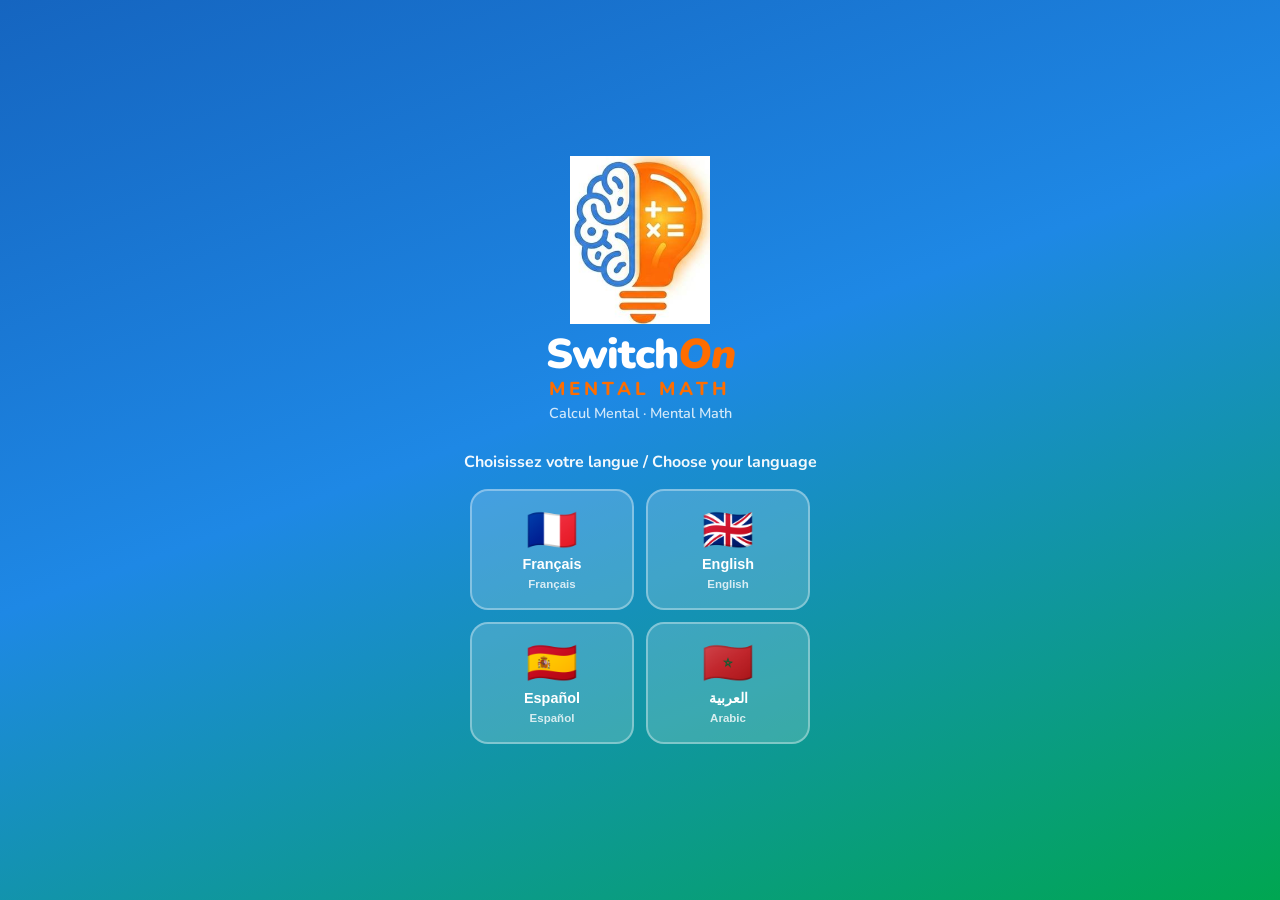
==== index.html @ dd7d3fb4 "Add files via upload" ====
<!DOCTYPE html>
<html lang="fr" dir="ltr">
<head>
<meta charset="UTF-8">
<meta name="viewport" content="width=device-width,initial-scale=1,user-scalable=no,viewport-fit=cover">
<meta name="theme-color" content="#1565C0">
<meta name="description" content="SwitchOn Mental Math — Calcul mental pour enfants 5-12 ans.">
<meta name="mobile-web-app-capable" content="yes">
<meta name="apple-mobile-web-app-capable" content="yes">
<meta name="apple-mobile-web-app-status-bar-style" content="black-translucent">
<meta name="apple-mobile-web-app-title" content="SwitchOn">
<meta name="application-name" content="SwitchOn Mental Math">
<link rel="apple-touch-icon" href="/icons/icon-192x192.png">
<link rel="manifest" href="/manifest.json">
<title>SwitchOn Mental Math</title>
<link href="https://fonts.googleapis.com/css2?family=Nunito:wght@400;600;700;800;900;1000&family=Noto+Sans+Arabic:wght@400;600;700;800;900&display=swap" rel="stylesheet">
<style>
/* ══════════════════════════════════════
   PALETTE ENFANTS 5-12 ANS
   Bleu profond + Vert vif + Orange chaud
══════════════════════════════════════ */
:root {
  --blue:    #1565C0;
  --blue2:   #1E88E5;
  --blue3:   #BBDEFB;
  --green:   #00A651;
  --green2:  #43A047;
  --green3:  #C8E6C9;
  --orange:  #F57C00;
  --orange2: #FFA726;
  --orange3: #FFE0B2;
  --red:     #E53935;
  --purple:  #7B1FA2;
  --bg:      #EEF4FF;
  --card:    #FFFFFF;
  --card2:   #F0F7FF;
  --border:  #D0E4FF;
  --text:    #0D2757;
  --text2:   #5272A0;
  --shadow:  0 6px 28px rgba(21,101,192,.13);
  --r:       20px;
  --r2:      14px;
}

/* ══════════════════════════════════════
   RESET & BASE
══════════════════════════════════════ */
*, *::before, *::after { box-sizing: border-box; margin: 0; padding: 0; }

html { scroll-behavior: smooth; }

body {
  font-family: 'Nunito', sans-serif;
  background: var(--bg);
  color: var(--text);
  min-height: 100vh;
  font-size: 16px;
}

html[dir="rtl"] body {
  font-family: 'Noto Sans Arabic', 'Nunito', sans-serif;
  font-size: 17px;
}
/* Taille accrue pour les éléments clés en arabe */
html[dir="rtl"] .op-nm,
html[dir="rtl"] .level-btn strong,
html[dir="rtl"] .home-sub,
html[dir="rtl"] .mode-tab,
html[dir="rtl"] .lang-btn,
html[dir="rtl"] .btn,
html[dir="rtl"] .btn-sec,
html[dir="rtl"] .back-btn,
html[dir="rtl"] .home-tab,
html[dir="rtl"] .q-feedback,
html[dir="rtl"] .end-title,
html[dir="rtl"] .stat-card,
html[dir="rtl"] .badge-lbl,
html[dir="rtl"] .slbl,
html[dir="rtl"] .lv-sel-btn { font-size: 1.05em !important; }
html[dir="rtl"] .q-display  { font-size: 2.8rem; }
html[dir="rtl"] .q-blank    { font-size: 2.4rem; }

body.fs-large  { font-size: 18px; }
body.fs-xlarge { font-size: 20px; }

/* ══════════════════════════════════════
   ÉCRANS
══════════════════════════════════════ */
.screen {
  display: none;
  flex-direction: column;
  align-items: center;
  min-height: 100vh;
  padding: 14px 14px 24px;
}
.screen.active { display: flex; }

/* ══════════════════════════════════════
   ÉCRAN LANGUE — splash coloré
══════════════════════════════════════ */
#screen-lang {
  background: linear-gradient(160deg, #1565C0 0%, #1E88E5 45%, #00A651 100%);
  justify-content: center;
  align-items: center;
  gap: 0;
  padding: 24px 20px;
}

.lang-logo-wrap {
  display: flex;
  flex-direction: column;
  align-items: center;
  margin-bottom: 28px;
}

.lang-app-name {
  font-size: 2.6rem;
  font-weight: 1000;
  letter-spacing: -1px;
  color: #fff;
  line-height: 1;
  margin-top: 10px;
}
.lang-on { color: #FF6D00; font-style: italic; }
.lang-mm {
  display: block; font-size: .45em; font-weight: 800; color: #FF6D00;
  letter-spacing: 4px; text-transform: uppercase; text-align: center; margin-top: 4px;
}

.lang-sub {
  color: rgba(255,255,255,.8);
  font-size: .9rem;
  font-weight: 600;
  margin-top: 4px;
  text-align: center;
}

.lang-prompt {
  color: rgba(255,255,255,.95);
  font-size: 1rem;
  font-weight: 700;
  margin-bottom: 16px;
  text-align: center;
}

.lang-grid {
  display: grid;
  grid-template-columns: 1fr 1fr;
  gap: 12px;
  width: 100%;
  max-width: 340px;
}

.lang-btn {
  background: rgba(255,255,255,.18);
  border: 2px solid rgba(255,255,255,.35);
  border-radius: 18px;
  padding: 18px 10px;
  cursor: pointer;
  transition: all .2s;
  display: flex;
  flex-direction: column;
  align-items: center;
  gap: 6px;
  color: #fff;
}
.lang-btn:hover  { background: rgba(255,255,255,.30); border-color: #fff; transform: translateY(-3px); box-shadow: 0 8px 24px rgba(0,0,0,.2); }
.lang-btn:active { transform: scale(.95); }
.lang-flag   { font-size: 2.6rem; line-height: 1; }
.lang-name   { font-size: .9rem; font-weight: 800; }
.lang-native { font-size: .72rem; opacity: .8; font-weight: 600; }

/* ══════════════════════════════════════
   TOP BAR & ICONES
══════════════════════════════════════ */
.top-bar {
  display: flex;
  justify-content: space-between;
  align-items: center;
  width: 100%;
  max-width: 460px;
  margin-bottom: 10px;
}

.streak-pill {
  display: flex;
  align-items: center;
  gap: 5px;
  background: var(--card);
  border-radius: 100px;
  padding: 6px 14px;
  box-shadow: var(--shadow);
  font-size: .85rem;
  font-weight: 800;
  color: var(--orange);
  border: 2px solid var(--orange3);
}

.icon-btn {
  background: var(--card);
  border: 2px solid var(--border);
  border-radius: 13px;
  width: 40px; height: 40px;
  cursor: pointer;
  display: flex; align-items: center; justify-content: center;
  font-size: 1.15rem;
  box-shadow: var(--shadow);
  transition: transform .15s, box-shadow .15s;
  color: var(--text);
}
.icon-btn:hover { transform: scale(1.08); box-shadow: 0 8px 20px rgba(21,101,192,.2); }

/* ══════════════════════════════════════
   XP BAR
══════════════════════════════════════ */
.xp-card {
  background: var(--card);
  border-radius: var(--r2);
  padding: 12px 16px;
  box-shadow: var(--shadow);
  width: 100%;
  max-width: 460px;
  margin-bottom: 10px;
  border: 2px solid var(--border);
}
.xp-row { display: flex; justify-content: space-between; align-items: center; margin-bottom: 6px; }
.xp-lv  { font-size: .82rem; font-weight: 800; color: var(--blue); }
.xp-pts { font-size: .72rem; font-weight: 700; color: var(--text2); }
.xp-track { height: 9px; background: var(--blue3); border-radius: 100px; overflow: hidden; }
.xp-fill  { height: 100%; border-radius: 100px; background: linear-gradient(90deg, var(--blue), var(--green)); transition: width .6s ease; }

/* ══════════════════════════════════════
   WEEK STRIP
══════════════════════════════════════ */
.week-card {
  background: var(--card);
  border-radius: var(--r2);
  padding: 10px 14px;
  box-shadow: var(--shadow);
  width: 100%;
  max-width: 460px;
  margin-bottom: 12px;
  border: 2px solid var(--border);
  display: flex;
  gap: 4px;
  justify-content: center;
}
.day-dot  { display: flex; flex-direction: column; align-items: center; gap: 3px; flex: 1; }
.day-circ {
  width: 30px; height: 30px; border-radius: 50%;
  border: 2.5px solid var(--border);
  display: flex; align-items: center; justify-content: center;
  font-size: .62rem; font-weight: 800; color: var(--text2);
  transition: all .3s;
}
.day-circ.played { background: var(--green); border-color: var(--green); color: #fff; }
.day-circ.today  { border-color: var(--blue2); border-width: 3px; }
.day-circ.today.played { background: var(--blue2); border-color: var(--blue2); }
.day-lbl { font-size: .58rem; color: var(--text2); font-weight: 700; }

/* ══════════════════════════════════════
   LOGO ACCUEIL
══════════════════════════════════════ */
.home-logo-wrap {
  display: flex;
  flex-direction: column;
  align-items: center;
  margin-bottom: 4px;
  animation: floatAnim 3s ease-in-out infinite;
}
.app-sub { font-size:.55em; font-weight:700; color:var(--text2); display:block; letter-spacing:3px; margin-top:-4px; }
.home-app-name {
  font-size: 2rem;
  font-weight: 1000;
  letter-spacing: -1px;
  color: var(--blue);
  line-height: 1;
}
.home-app-name {
  font-size: 2.2rem; font-weight: 1000; letter-spacing: -1px;
  color: var(--blue); line-height: 1.1; text-align: center; display: block;
}
.on-txt { color: #FF6D00; font-style: italic; }
.mentmath-txt {
  display: block; font-size: .52em; font-weight: 800; color: #FF6D00;
  letter-spacing: 3px; text-transform: uppercase; text-align: center; margin-top: 2px;
}
.home-sub {
  font-size: .82rem;
  color: var(--text2);
  font-weight: 600;
  text-align: center;
  margin: 2px 0 14px;
}

/* ══════════════════════════════════════
   GRILLE OPÉRATIONS
══════════════════════════════════════ */
.ops-grid {
  display: grid;
  grid-template-columns: 1fr 1fr;
  gap: 12px;
  width: 100%;
  max-width: 460px;
}

.op-btn {
  background: var(--card);
  border: 3px solid;
  border-radius: var(--r);
  padding: 20px 10px 16px;
  cursor: pointer;
  transition: all .2s;
  display: flex;
  flex-direction: column;
  align-items: center;
  gap: 5px;
  box-shadow: var(--shadow);
  user-select: none;
}
.op-btn:hover  { transform: translateY(-4px); box-shadow: 0 12px 32px rgba(0,0,0,.15); }
.op-btn:active { transform: scale(.95); }

.op-btn.add { border-color: #BBDEFB; background: #E3F2FD; }
.op-btn.sub { border-color: #E1BEE7; background: #F3E5F5; }
.op-btn.mul { border-color: #FFE0B2; background: #FFF3E0; }
.op-btn.div { border-color: #C8E6C9; background: #E8F5E9; }

.op-btn:hover.add { border-color: var(--blue2);  box-shadow: 0 10px 28px rgba(30,136,229,.25); }
.op-btn:hover.sub { border-color: var(--purple);  box-shadow: 0 10px 28px rgba(123,31,162,.25); }
.op-btn:hover.mul { border-color: var(--orange);  box-shadow: 0 10px 28px rgba(245,124,0,.25); }
.op-btn:hover.div { border-color: var(--green2); box-shadow: 0 10px 28px rgba(67,160,71,.25); }

.op-sym  { font-size: 2.4rem; font-weight: 900; line-height: 1; }
.op-nm   { font-size: .72rem; font-weight: 800; text-transform: uppercase; letter-spacing: .5px; color: var(--text2); }
.op-btn.add .op-sym { color: var(--blue); }
.op-btn.sub .op-sym { color: var(--purple); }
.op-btn.mul .op-sym { color: var(--orange); }
.op-btn.div .op-sym { color: var(--green2); }

/* ══════════════════════════════════════
   ÉCRAN NIVEAU
══════════════════════════════════════ */
.back-btn {
  display: flex; align-items: center; gap: 5px;
  background: none; border: none; cursor: pointer;
  font-family: inherit; font-size: .9rem; font-weight: 700;
  color: var(--text2); margin-bottom: 14px;
  transition: color .2s;
}
.back-btn:hover { color: var(--blue); }

.op-badge-bar {
  display: inline-flex; align-items: center; gap: 9px;
  background: var(--card2); border-radius: 100px;
  padding: 6px 16px; margin-bottom: 14px;
  font-size: .9rem; font-weight: 800; color: var(--blue);
  border: 2px solid var(--border);
}

.mode-tabs {
  display: flex; gap: 6px; margin-bottom: 14px; width: 100%;
}
.mode-tab {
  flex: 1; padding: 10px 4px; border-radius: 13px;
  border: 2.5px solid var(--border);
  background: var(--card2); cursor: pointer;
  font-family: inherit; font-size: .75rem; font-weight: 800;
  color: var(--text2); transition: all .2s;
}
.mode-tab.active { border-color: var(--blue); background: var(--blue); color: #fff; }
.mode-tab:hover:not(.active) { border-color: var(--blue2); color: var(--blue); }

.levels-list { display: flex; flex-direction: column; gap: 10px; width: 100%; }

.level-btn {
  background: var(--card);
  border: 2.5px solid var(--border);
  border-radius: var(--r2);
  padding: 14px 16px;
  cursor: pointer;
  display: flex; align-items: center; gap: 13px;
  width: 100%; transition: all .2s;
  box-shadow: 0 3px 10px rgba(21,101,192,.08);
}
.level-btn:hover  { border-color: var(--blue2); transform: translateX(5px); box-shadow: var(--shadow); }
html[dir="rtl"] .level-btn:hover { transform: translateX(-5px); }
.level-btn:active { transform: scale(.97); }

.lvl-badge {
  width: 44px; height: 44px; border-radius: 13px;
  color: #fff; font-size: 1.2rem; font-weight: 900;
  display: flex; align-items: center; justify-content: center;
  flex-shrink: 0;
}
.lv1 .lvl-badge { background: linear-gradient(135deg,#43A047,#00C853); }
.lv2 .lvl-badge { background: linear-gradient(135deg,#F57C00,#FFA726); }
.lv3 .lvl-badge { background: linear-gradient(135deg,#E53935,#EF5350); }

.lvl-text strong { display: block; font-size: .9rem; font-weight: 800; color: var(--text); text-align: start; }
.lvl-text span   { font-size: .73rem; color: var(--text2); font-weight: 600; display: block; text-align: start; }

/* ══════════════════════════════════════
   ÉCRAN JEU
══════════════════════════════════════ */
.game-wrap {
  width: 100%; max-width: 460px;
  display: flex; flex-direction: column; gap: 10px;
}

/* En-tête jeu */
.g-head {
  display: flex; justify-content: space-between; align-items: center;
}
.g-label {
  display: flex; align-items: center; gap: 6px;
  background: var(--card); border-radius: 100px;
  padding: 5px 13px; box-shadow: var(--shadow);
  font-size: .82rem; font-weight: 800; color: var(--blue);
  border: 2px solid var(--border);
}
.g-lv-chip {
  background: var(--blue3); border-radius: 7px;
  padding: 1px 7px; font-size: .7rem;
}
.g-right { display: flex; align-items: center; gap: 7px; }
.g-score { font-size: 1.25rem; font-weight: 900; color: var(--blue); }
.streak-chip {
  background: linear-gradient(135deg, var(--orange), #FF6D00);
  color: #fff; border-radius: 100px;
  padding: 3px 10px; font-size: .72rem; font-weight: 800;
  opacity: 0; transform: scale(.6); transition: all .25s;
}
.streak-chip.show { opacity: 1; transform: scale(1); }

/* Barre de progression 15 questions */
.q-progress-card {
  background: var(--card);
  border-radius: var(--r2); padding: 10px 14px;
  box-shadow: var(--shadow); border: 2px solid var(--border);
}
.q-progress-row {
  display: flex; justify-content: space-between;
  align-items: center; margin-bottom: 7px;
}
.q-prog-lbl { font-size: .72rem; font-weight: 700; color: var(--text2); }
.q-prog-num { font-size: .8rem; font-weight: 800; color: var(--blue); }
.q-dots { display: flex; gap: 3px; }
.q-dot {
  flex: 1; height: 9px; border-radius: 100px;
  background: var(--blue3); transition: all .3s;
}
.q-dot.ok      { background: var(--green); }
.q-dot.err     { background: var(--orange2); }
.q-dot.current { background: var(--blue2); transform: scaleY(1.4); }

/* Timer défi */
.chal-card {
  background: var(--card); border-radius: var(--r2);
  padding: 10px 16px; box-shadow: var(--shadow);
  border: 2px solid var(--border); text-align: center;
  display: none;
}
.chal-card.show { display: block; }
.chal-time {
  font-size: 2.2rem; font-weight: 900; color: var(--blue);
  transition: color .3s; line-height: 1;
}
.chal-time.urgent { color: var(--red); animation: pulse .5s infinite; }
.chal-sub { font-size: .7rem; font-weight: 700; color: var(--text2); }

/* Jauge Flow */
.gauge-card {
  background: var(--card); border-radius: var(--r2);
  padding: 10px 14px; box-shadow: var(--shadow);
  border: 2px solid var(--border);
}
.gauge-row { display: flex; justify-content: space-between; margin-bottom: 5px; }
.gauge-lbl { font-size: .7rem; font-weight: 700; color: var(--text2); }
.gauge-pct { font-size: .7rem; font-weight: 800; color: var(--blue2); }
.gauge-track { height: 10px; background: var(--blue3); border-radius: 100px; overflow: hidden; }
.gauge-fill  { height: 100%; border-radius: 100px; background: linear-gradient(90deg,var(--blue2),var(--green)); transition: width .35s, background .5s; }
.gauge-fill.danger { background: linear-gradient(90deg,var(--orange),var(--red)); }

/* Banners */
.banner {
  border-radius: var(--r2); padding: 9px 14px;
  font-size: .8rem; font-weight: 700; text-align: center;
  display: none; border: 2px solid;
}
.banner.show { display: block; animation: slideDown .3s ease; }
.banner.mid    { background: #E3F2FD; border-color: var(--blue2); color: var(--blue); }
.banner.adapt  { background: var(--orange3); border-color: var(--orange); color: #7C3900; }

/* Carte question */
.q-card {
  background: var(--card);
  border-radius: var(--r); box-shadow: var(--shadow);
  border: 3px solid var(--blue3);
  padding: 24px 16px 18px;
  text-align: center; position: relative; overflow: hidden;
  min-height: 115px;
  display: flex; flex-direction: column; align-items: center; justify-content: center;
  transition: border-color .3s;
}
.q-card::before {
  content: ''; position: absolute;
  top: 0; left: 0; right: 0; height: 6px;
  background: linear-gradient(90deg, var(--blue), var(--green));
  border-radius: 0 0 4px 4px; transition: background .3s;
}
.q-card.ok::before  { background: var(--green); }
.q-card.err::before { background: var(--orange); }
.q-card.ok  { border-color: var(--green3); }
.q-card.err { border-color: var(--orange3); }

.q-display {
  font-size: clamp(2rem, 8vw, 3.2rem);
  font-weight: 900; color: var(--blue);
  letter-spacing: 5px;
  display: flex; align-items: baseline;
  justify-content: center; flex-wrap: wrap;
  direction: ltr; /* toujours LTR pour les maths */
  line-height: 1;
}
.q-op  { color: var(--blue2); margin: 0 8px; }
.q-eq  { color: var(--text2); margin: 0 8px; }
.q-blank {
  min-width: 60px; padding: 0 6px;
  border-bottom: 4px solid var(--blue);
  color: var(--blue); display: inline-block;
  text-align: center; transition: all .2s;
}
.q-blank.typing { border-color: var(--green); color: var(--green); }
.q-blank.empty  { color: transparent; }

.q-feedback {
  font-size: .85rem; font-weight: 700;
  height: 21px; margin-top: 9px; transition: color .2s;
}
.q-feedback.ok  { color: var(--green); }
.q-feedback.err { color: var(--orange); }

/* Explication */
.explain-card {
  background: #FFF8E1; border: 2px solid var(--orange2);
  border-radius: var(--r2); padding: 10px 14px;
  font-size: .8rem; font-weight: 700; color: #5D3900;
  text-align: center; line-height: 1.7; display: none;
}
.explain-card.show { display: block; animation: slideDown .3s ease; }
.hl { color: var(--blue); font-weight: 900; font-size: 1.05em; }

/* NUMPAD */
.numpad-card {
  background: var(--card); border-radius: var(--r);
  box-shadow: var(--shadow); padding: 14px;
  border: 2px solid var(--border);
}
.numpad-grid {
  display: grid; grid-template-columns: repeat(3,1fr); gap: 8px;
}
.nk {
  background: var(--card2); border: 2.5px solid var(--border);
  border-radius: 13px; padding: 13px 5px;
  font-family: 'Nunito', sans-serif;
  font-size: 1.4rem; font-weight: 900; color: var(--text);
  cursor: pointer; transition: all .12s;
  display: flex; align-items: center; justify-content: center;
  user-select: none; -webkit-tap-highlight-color: transparent;
  touch-action: manipulation;
}
.nk:hover  { background: var(--blue3); border-color: var(--blue2); color: var(--blue); transform: scale(.97); }
.nk:active { transform: scale(.86); background: var(--border); }
.nk.del    { font-size: 1.1rem; color: var(--text2); }
.nk.del:hover { color: var(--red); border-color: #FFCDD2; background: #FFEBEE; }
.nk.ok {
  background: linear-gradient(135deg, var(--green), var(--green2));
  color: #fff; border-color: transparent;
  font-size: .92rem; font-weight: 900; letter-spacing: .5px;
  box-shadow: 0 4px 14px rgba(0,166,81,.35);
}
.nk.ok:hover { box-shadow: 0 6px 20px rgba(0,166,81,.45); transform: scale(.97); }

/* ══════════════════════════════════════
   ÉCRAN FIN
══════════════════════════════════════ */
.end-card {
  background: var(--card); border-radius: var(--r);
  box-shadow: var(--shadow); padding: 28px 22px;
  width: 100%; max-width: 460px; text-align: center;
  border: 3px solid var(--blue3);
}
.end-emoji { font-size: 4rem; margin-bottom: 6px; }
.end-title { font-size: 1.4rem; font-weight: 900; color: var(--blue); margin-bottom: 2px; }
.end-score { font-size: 3.8rem; font-weight: 1000; color: var(--blue); line-height: 1; }
.end-pts   { font-size: .78rem; font-weight: 700; color: var(--text2); margin-bottom: 3px; }
.end-xp    { font-size: .95rem; font-weight: 800; color: var(--green); margin-bottom: 16px; }

.end-stats {
  display: grid; grid-template-columns: repeat(3,1fr);
  gap: 8px; margin-bottom: 14px;
}
.end-stat  { background: var(--card2); border-radius: 13px; padding: 12px 5px; border: 2px solid var(--border); }
.end-sv    { font-size: 1.5rem; font-weight: 900; color: var(--blue); }
.end-sl    { font-size: .64rem; font-weight: 700; color: var(--text2); margin-top: 2px; }

.rate-wrap { margin-bottom: 12px; }
.rate-lbl  { font-size: .75rem; font-weight: 700; color: var(--text2); margin-bottom: 5px; text-align: start; }
.rate-track{ height: 9px; background: var(--green3); border-radius: 100px; overflow: hidden; }
.rate-fill { height: 100%; border-radius: 100px; background: linear-gradient(90deg,var(--green),var(--blue2)); transition: width .8s ease; }

.weak-box  { background: var(--orange3); border: 2px solid var(--orange2); border-radius: 13px; padding: 12px 14px; margin-bottom: 12px; text-align: start; }
.weak-title{ font-size: .78rem; font-weight: 800; color: #7C3900; margin-bottom: 8px; }
.w-item    { display: flex; align-items: center; gap: 7px; margin-bottom: 5px; }
.w-name    { font-size: .68rem; font-weight: 700; color: var(--text); min-width: 105px; }
.w-bar-t   { flex: 1; height: 6px; background: #FFD0A0; border-radius: 100px; overflow: hidden; }
.w-bar-f   { height: 100%; border-radius: 100px; background: var(--orange); }

.badges-box    { margin-bottom: 14px; }
.badges-title  { font-size: .78rem; font-weight: 800; color: var(--text2); margin-bottom: 7px; }
.badge-chips   { display: flex; flex-wrap: wrap; gap: 6px; justify-content: center; }
.badge-chip    { background: #FFF9C4; border: 2px solid #F9A825; border-radius: 100px; padding: 4px 12px; font-size: .72rem; font-weight: 800; color: #5D4037; animation: popIn .4s ease; }

.time-note { font-size: .73rem; color: var(--text2); font-weight: 600; margin-bottom: 12px; }

.btn-main {
  background: linear-gradient(135deg, var(--blue), var(--blue2));
  color: #fff; border: none; border-radius: 15px;
  padding: 15px; font-family: inherit; font-size: 1rem;
  font-weight: 800; cursor: pointer; width: 100%;
  transition: all .2s; margin-bottom: 9px;
  box-shadow: 0 5px 16px rgba(21,101,192,.35);
}
.btn-main:hover { box-shadow: 0 8px 24px rgba(21,101,192,.45); transform: translateY(-1px); }

.btn-sec {
  background: var(--card2); color: var(--text);
  border: 2.5px solid var(--border); border-radius: 15px;
  padding: 13px; font-family: inherit; font-size: .9rem;
  font-weight: 800; cursor: pointer; width: 100%;
  transition: all .2s; margin-bottom: 9px;
}
.btn-sec:hover { background: var(--blue3); border-color: var(--blue2); }

/* ══════════════════════════════════════
   ÉCRAN DUEL
══════════════════════════════════════ */
.duel-wrap { width: 100%; max-width: 460px; display: flex; flex-direction: column; gap: 10px; }

.duel-scoreboard {
  background: var(--card); border-radius: var(--r2);
  padding: 13px 18px; box-shadow: var(--shadow);
  border: 2px solid var(--border);
  display: flex; justify-content: space-between; align-items: center;
}
.d-player { text-align: center; }
.d-pname  { font-size: .75rem; font-weight: 800; color: var(--text2); }
.d-pts    { font-size: 2.4rem; font-weight: 1000; line-height: 1; }
.d-pts.p1 { color: var(--blue); }
.d-pts.p2 { color: var(--red); }
.d-vs     { text-align: center; }
.d-vs-txt { font-size: .9rem; font-weight: 900; color: var(--text2); }
.d-target { font-size: .7rem; color: var(--text2); font-weight: 700; margin-top: 2px; }

.duel-q-card {
  background: var(--card); border-radius: var(--r);
  box-shadow: var(--shadow); border: 3px solid var(--blue3);
  padding: 18px; text-align: center;
  min-height: 85px; display: flex; align-items: center; justify-content: center;
}

.duel-cols { display: grid; grid-template-columns: 1fr 1fr; gap: 8px; }
.duel-col-lbl { font-size: .72rem; font-weight: 800; text-align: center; padding: 3px 0; }
.duel-col-lbl.p1 { color: var(--blue); }
.duel-col-lbl.p2 { color: var(--red); }
.duel-col { display: flex; flex-direction: column; gap: 7px; }

.d-ans-btn {
  background: var(--card2); border: 3px solid;
  border-radius: 13px; padding: 14px 6px;
  font-family: inherit; font-size: 1.2rem; font-weight: 900;
  cursor: pointer; transition: all .15s; color: var(--text);
  width: 100%; user-select: none;
  -webkit-tap-highlight-color: transparent;
}
.p1-col .d-ans-btn { border-color: #BBDEFB; }
.p2-col .d-ans-btn { border-color: #FFCDD2; }
.p1-col .d-ans-btn:hover { background: #E3F2FD; border-color: var(--blue); }
.p2-col .d-ans-btn:hover { background: #FFEBEE; border-color: var(--red); }
.d-ans-btn.won  { background: #E8F5E9 !important; border-color: var(--green) !important; color: #1B5E20 !important; }
.d-ans-btn.lost { background: #FFF3E0 !important; border-color: var(--orange) !important; color: #7C3900 !important; }
.duel-hint { font-size: .72rem; color: var(--text2); text-align: center; font-weight: 600; }

/* ══════════════════════════════════════
   TABLEAU DE BORD
══════════════════════════════════════ */
.dash-head {
  display: flex; align-items: center; justify-content: space-between;
  width: 100%; max-width: 480px; margin-bottom: 12px;
}
.dash-title { font-size: 1.2rem; font-weight: 900; color: var(--blue); }

.tabs-row {
  display: flex; background: var(--card); border-radius: 14px;
  padding: 3px; width: 100%; max-width: 480px;
  box-shadow: var(--shadow); margin-bottom: 12px;
  border: 2px solid var(--border);
}
.tab-btn {
  flex: 1; padding: 9px 3px; border-radius: 11px;
  border: none; font-family: inherit; font-size: .78rem;
  font-weight: 800; cursor: pointer; background: none;
  color: var(--text2); transition: all .2s;
}
.tab-btn.active { background: var(--blue); color: #fff; box-shadow: 0 3px 10px rgba(21,101,192,.3); }

.tab-pane { display: none; width: 100%; max-width: 480px; }
.tab-pane.active { display: block; }

.stats-cards {
  display: grid; grid-template-columns: 1fr 1fr;
  gap: 9px; margin-bottom: 12px;
}
.stat-card {
  background: var(--card); border-radius: 15px;
  padding: 14px; box-shadow: var(--shadow);
  text-align: center; border: 2px solid var(--border);
}
.sc-val { font-size: 1.8rem; font-weight: 1000; color: var(--blue); }
.sc-lbl { font-size: .66rem; font-weight: 700; color: var(--text2); margin-top: 3px; }

.chart-card {
  background: var(--card); border-radius: 15px;
  padding: 15px; box-shadow: var(--shadow);
  border: 2px solid var(--border); margin-bottom: 11px;
}
.chart-title { font-size: .82rem; font-weight: 800; color: var(--blue); margin-bottom: 10px; }
#progress-chart { width: 100%; height: 120px; display: block; }

.badges-grid { display: grid; grid-template-columns: repeat(2,1fr); gap: 9px; }
.badge-card {
  background: var(--card); border-radius: 14px;
  padding: 12px 11px; box-shadow: var(--shadow);
  display: flex; align-items: center; gap: 9px;
  opacity: .3; transition: all .3s; border: 2px solid var(--border);
}
.badge-card.unlocked { opacity: 1; border-color: var(--green3); background: #F1FFF5; }
.badge-ico  { font-size: 1.75rem; flex-shrink: 0; }
.badge-nm   { font-size: .75rem; font-weight: 800; color: var(--text); }
.badge-desc { font-size: .62rem; color: var(--text2); line-height: 1.35; margin-top: 2px; }

.hist-list { display: flex; flex-direction: column; gap: 7px; }
.hist-item {
  background: var(--card); border-radius: 13px;
  padding: 11px 13px; box-shadow: 0 2px 8px rgba(21,101,192,.08);
  display: flex; align-items: center; gap: 11px;
  border: 2px solid var(--border);
}
.hist-op {
  width: 38px; height: 38px; border-radius: 10px;
  display: flex; align-items: center; justify-content: center;
  font-size: 1.15rem; font-weight: 900; flex-shrink: 0; color: #fff;
}
.hist-info { flex: 1; }
.hist-info strong { display: block; font-size: .83rem; font-weight: 800; color: var(--text); }
.hist-info span   { font-size: .7rem; color: var(--text2); font-weight: 600; }
.hist-sc { font-size: 1.05rem; font-weight: 900; color: var(--blue); }

/* ══════════════════════════════════════
   OVERLAY PARAMÈTRES
══════════════════════════════════════ */
.overlay {
  position: fixed; inset: 0;
  background: rgba(13,39,87,.45); z-index: 1000;
  display: none; align-items: flex-end; justify-content: center;
  backdrop-filter: blur(4px);
}
.overlay.open { display: flex; }
.overlay-sheet {
  background: var(--card); border-radius: 26px 26px 0 0;
  padding: 22px 18px 36px; width: 100%; max-width: 500px;
  animation: slideUp .3s ease;
  border-top: 3px solid var(--blue3);
}
.overlay-title {
  font-size: 1.05rem; font-weight: 900; color: var(--blue);
  margin-bottom: 16px; text-align: center;
}
.srow {
  display: flex; justify-content: space-between; align-items: center;
  padding: 12px 0; border-bottom: 1.5px solid var(--border);
}
.srow:last-of-type { border-bottom: none; }
.slbl  { font-size: .88rem; font-weight: 800; color: var(--text); }
.ssub  { font-size: .72rem; color: var(--text2); font-weight: 600; margin-top: 2px; }

.toggle { position: relative; width: 44px; height: 24px; cursor: pointer; }
.toggle input { opacity: 0; width: 0; height: 0; }
.toggle-sl { position: absolute; inset: 0; background: var(--border); border-radius: 100px; transition: .3s; }
.toggle-sl::before { content:''; position: absolute; width: 18px; height: 18px; left: 3px; bottom: 3px; background: #fff; border-radius: 50%; transition: .3s; box-shadow: 0 1px 4px rgba(0,0,0,.2); }
input:checked + .toggle-sl { background: var(--green); }
input:checked + .toggle-sl::before { transform: translateX(20px); }

.fs-row { display: flex; gap: 6px; }
.fs-b {
  padding: 5px 10px; border: 2.5px solid var(--border);
  border-radius: 8px; background: var(--card2); cursor: pointer;
  font-family: inherit; font-weight: 800; color: var(--text2);
  transition: all .15s;
}
.fs-b.active { border-color: var(--blue); background: var(--blue); color: #fff; }

.lang-mini { display: grid; grid-template-columns: repeat(4,1fr); gap: 5px; margin-top: 6px; }
.lang-mini-b {
  background: var(--card2); border: 2px solid var(--border);
  border-radius: 9px; padding: 6px 3px; cursor: pointer;
  text-align: center; font-family: inherit;
  font-size: .7rem; font-weight: 800; color: var(--text2); transition: all .15s;
}
.lang-mini-b.active,
.lang-mini-b:hover { border-color: var(--blue); background: var(--blue); color: #fff; }

.ov-close {
  width: 100%; padding: 14px; background: var(--card2);
  border: 2.5px solid var(--border); border-radius: 14px;
  font-family: inherit; font-size: .92rem; font-weight: 800;
  color: var(--text); cursor: pointer; margin-top: 14px; transition: all .2s;
}
.ov-close:hover { background: var(--blue3); border-color: var(--blue2); }

/* ══════════════════════════════════════
   TOAST BADGE
══════════════════════════════════════ */
.badge-toast {
  position: fixed; top: 16px; left: 50%;
  transform: translateX(-50%) translateY(-140px);
  background: #FFF9C4; border: 2.5px solid #F9A825;
  border-radius: 100px; padding: 10px 20px;
  box-shadow: 0 8px 28px rgba(249,168,37,.35);
  display: flex; align-items: center; gap: 8px;
  font-size: .83rem; font-weight: 800; color: #5D4037;
  z-index: 2000; white-space: nowrap;
  transition: transform .4s cubic-bezier(.34,1.56,.64,1);
}
.badge-toast.show { transform: translateX(-50%) translateY(0); }

/* ══════════════════════════════════════
   CARD GÉNÉRIQUE
══════════════════════════════════════ */
.card {
  background: var(--card); border-radius: var(--r);
  box-shadow: var(--shadow); padding: 24px 20px;
  width: 100%; max-width: 460px;
  border: 2px solid var(--border);
}

/* ══════════════════════════════════════
   ANIMATIONS
══════════════════════════════════════ */
@keyframes floatAnim  { 0%,100%{transform:translateY(0)} 50%{transform:translateY(-8px)} }
@keyframes shake      { 0%,100%{transform:translateX(0)} 20%,60%{transform:translateX(-7px)} 40%,80%{transform:translateX(7px)} }
@keyframes popCorrect { 0%{transform:scale(1)} 40%{transform:scale(1.06)} 100%{transform:scale(1)} }
@keyframes slideDown  { from{opacity:0;transform:translateY(-10px)} to{opacity:1;transform:translateY(0)} }
@keyframes slideUp    { from{opacity:0;transform:translateY(50px)} to{opacity:1;transform:translateY(0)} }
@keyframes pulse      { 0%,100%{opacity:1} 50%{opacity:.4} }
@keyframes fadeIn     { from{opacity:0;transform:translateY(14px)} to{opacity:1;transform:translateY(0)} }
@keyframes popIn      { 0%{transform:scale(.6);opacity:0} 100%{transform:scale(1);opacity:1} }
@keyframes confettiFly{ 0%{opacity:1;transform:translate(0,0) rotate(0deg)} 100%{opacity:0;transform:translate(var(--tx),var(--ty)) rotate(var(--rot))} }

.anim-fadein  { animation: fadeIn .35s ease both; }
.anim-shake   { animation: shake .35s ease; }
.anim-correct { animation: popCorrect .4s ease; }

.confetti-p {
  position: fixed; pointer-events: none; z-index: 9999;
  width: 9px; height: 9px; border-radius: 3px;
  animation: confettiFly .7s ease-out forwards;
}

/* ══════════════════════════════════════
   FOOTER COPYRIGHT
══════════════════════════════════════ */
.app-footer {
  width: 100%; text-align: center;
  padding: 14px 10px 6px;
  font-size: .63rem; font-weight: 700;
  color: var(--text2); opacity: .65;
  letter-spacing: .3px;
  margin-top: auto;
}

/* Responsive */
@media(max-height:680px) {
  .game-wrap { gap: 7px; }
  .q-card    { min-height: 90px; padding: 16px 12px 12px; }
  .nk        { padding: 10px 4px; font-size: 1.2rem; }
}
@media(max-width:360px) {
  .q-display { font-size: 1.75rem; letter-spacing: 2px; }
  .nk        { padding: 10px 3px; font-size: 1.1rem; }
}

/* ══════════════════════════════════════
   ONGLETS ACCUEIL
══════════════════════════════════════ */
.home-tabs {
  display: flex; gap: 10px;
  width: 100%; max-width: 460px;
  margin-bottom: 14px;
  background: none;
  border-radius: 0; padding: 0;
  box-shadow: none; border: none;
}

/* Calcul Mental = bleu — visible au repos */
#htab-calc {
  flex: 1; padding: 13px 8px;
  border-radius: 15px;
  border: 3px solid #1565C0;
  font-family: 'Nunito', sans-serif;
  font-size: .82rem; font-weight: 900;
  cursor: pointer; transition: all .25s;
  background: #E3F2FD; color: #1565C0;
  display: flex; flex-direction: column; align-items: center; gap: 3px;
}
#htab-calc.active {
  background: linear-gradient(135deg, #1565C0, #1E88E5);
  color: #fff; border-color: #1565C0;
  box-shadow: 0 5px 18px rgba(21,101,192,.4);
}
#htab-calc:hover:not(.active) { background: #BBDEFB; }

/* Jeux Éducatifs = orange vif — visible au repos */
#htab-games {
  flex: 1; padding: 13px 8px;
  border-radius: 15px;
  border: 3px solid #E65100;
  font-family: 'Nunito', sans-serif;
  font-size: .82rem; font-weight: 900;
  cursor: pointer; transition: all .25s;
  background: #FFF3E0; color: #E65100;
  display: flex; flex-direction: column; align-items: center; gap: 3px;
}
#htab-games.active {
  background: linear-gradient(135deg, #E65100, #FF6D00);
  color: #fff; border-color: #E65100;
  box-shadow: 0 5px 18px rgba(230,81,0,.4);
}
#htab-games:hover:not(.active) { background: #FFE0B2; }

/* ══════════════════════════════════════
   CARTES DE JEUX
══════════════════════════════════════ */
.games-grid {
  display: grid; grid-template-columns: 1fr 1fr;
  gap: 12px; width: 100%;
}
.game-card {
  border: 3px solid; border-radius: var(--r);
  padding: 20px 10px 16px;
  cursor: pointer; transition: all .22s;
  display: flex; flex-direction: column;
  align-items: center; gap: 5px;
  box-shadow: var(--shadow);
  background: var(--card); font-family: inherit;
  user-select: none;
}
.game-card:hover  { transform: translateY(-5px); box-shadow: 0 14px 36px rgba(0,0,0,.15); }
.game-card:active { transform: scale(.95); }

.memory-card  { border-color: #BBDEFB; background: #E3F2FD; }
.logic-card   { border-color: #E1BEE7; background: #F3E5F5; }
.balance-card { border-color: #FFE0B2; background: #FFF3E0; }
.vf-card      { border-color: #C8E6C9; background: #E8F5E9; }

.memory-card:hover  { border-color: var(--blue);   box-shadow: 0 12px 28px rgba(21,101,192,.25); }
.logic-card:hover   { border-color: #7B1FA2;        box-shadow: 0 12px 28px rgba(123,31,162,.25); }
.balance-card:hover { border-color: var(--orange);  box-shadow: 0 12px 28px rgba(245,124,0,.25); }
.vf-card:hover      { border-color: var(--green);   box-shadow: 0 12px 28px rgba(0,166,81,.25); }

.gc-icon  { font-size: 2.5rem; line-height: 1; }
.gc-name  { font-size: .82rem; font-weight: 900; color: var(--text); text-align: center; }
.gc-desc  { font-size: .66rem; font-weight: 700; color: var(--text2); text-align: center; }
.gc-ages  { font-size: .6rem; font-weight: 800; color: var(--blue2);
            background: var(--blue3); border-radius: 100px;
            padding: 2px 8px; margin-top: 3px; }

/* ══════════════════════════════════════
   ÉCRAN JEUX — STRUCTURE COMMUNE
══════════════════════════════════════ */
.game-screen-wrap {
  width: 100%; max-width: 460px;
  display: flex; flex-direction: column; gap: 11px;
}
.game-topbar {
  display: flex; justify-content: space-between; align-items: center;
}
.game-title-pill {
  display: flex; align-items: center; gap: 7px;
  background: var(--card); border-radius: 100px;
  padding: 6px 15px; box-shadow: var(--shadow);
  font-size: .88rem; font-weight: 900; color: var(--blue);
  border: 2px solid var(--border);
}
.game-info-row {
  display: flex; justify-content: space-between; align-items: center;
  background: var(--card); border-radius: var(--r2);
  padding: 10px 16px; box-shadow: var(--shadow);
  border: 2px solid var(--border);
}
.gi-score  { font-size: 1.4rem; font-weight: 900; color: var(--blue); }
.gi-label  { font-size: .7rem; font-weight: 700; color: var(--text2); margin-top: 1px; }
.gi-lives  { font-size: 1.2rem; letter-spacing: 3px; }
.gi-timer  { font-size: 1.4rem; font-weight: 900; color: var(--blue); }
.gi-timer.urgent { color: var(--red); animation: pulse .5s infinite; }

/* Niveau selector dans jeux */
.level-sel {
  display: flex; gap: 7px;
  background: var(--card); border-radius: var(--r2);
  padding: 10px 14px; box-shadow: var(--shadow);
  border: 2px solid var(--border);
  justify-content: center;
}
.lv-sel-btn {
  flex: 1; padding: 9px 6px; border-radius: 11px;
  border: 2.5px solid var(--border); background: var(--card2);
  font-family: inherit; font-size: .78rem; font-weight: 800;
  cursor: pointer; color: var(--text2); transition: all .2s;
}
.lv-sel-btn.active { background: var(--blue); border-color: var(--blue); color: #fff; }
.lv-sel-btn:hover:not(.active) { border-color: var(--blue2); color: var(--blue); }

/* Feedback overlay sur les cartes jeux */
.feedback-overlay {
  background: var(--card); border-radius: var(--r2);
  padding: 10px 14px; text-align: center;
  font-size: .88rem; font-weight: 700; display: none;
  border: 2px solid; animation: slideDown .3s ease;
}
.feedback-overlay.show { display: block; }
.feedback-overlay.ok  { background: #E8F5E9; border-color: var(--green); color: #1B5E20; }
.feedback-overlay.err { background: #FFF3E0; border-color: var(--orange); color: #7C3900; }

/* Boutons action jeux */
.game-action-btn {
  background: linear-gradient(135deg, var(--blue), var(--blue2));
  color: #fff; border: none; border-radius: 15px;
  padding: 15px; font-family: inherit; font-size: 1rem;
  font-weight: 800; cursor: pointer; width: 100%;
  box-shadow: 0 5px 16px rgba(21,101,192,.35);
  transition: all .2s;
}
.game-action-btn:hover { transform: translateY(-2px); box-shadow: 0 8px 24px rgba(21,101,192,.4); }

/* ══════════════════════════════════════
   JEU 1 · MEMORY PAIRS
══════════════════════════════════════ */
.memory-grid {
  display: grid; gap: 8px;
  width: 100%;
}
.memory-grid.g4x4 { grid-template-columns: repeat(4,1fr); }
.memory-grid.g4x3 { grid-template-columns: repeat(4,1fr); }
.memory-grid.g5x4 { grid-template-columns: repeat(5,1fr); }

.mem-card {
  aspect-ratio: 1; border-radius: 13px;
  cursor: pointer; position: relative;
  transition: transform .45s ease;
  transform-style: preserve-3d;
  perspective: 800px;
  user-select: none; -webkit-tap-highlight-color: transparent;
  background: transparent;
}
.mem-card.flipped { transform: rotateY(180deg); }
.mem-card.matched { cursor: default; }

.mem-front, .mem-back {
  position: absolute; inset: 0;
  border-radius: 13px;
  display: flex; align-items: center; justify-content: center;
  backface-visibility: hidden; -webkit-backface-visibility: hidden;
  font-size: clamp(1rem, 4.5vw, 1.6rem); font-weight: 900;
  border: 3px solid;
}
.mem-back {
  background: linear-gradient(135deg, #1565C0, #1E88E5);
  border-color: #0D47A1; color: #fff; font-size: 1.2rem;
}
.mem-front {
  background: var(--card); border-color: var(--border);
  color: var(--text); transform: rotateY(180deg);
}
.mem-card.matched .mem-front {
  background: linear-gradient(135deg,#E8F5E9,#F1FFF5);
  border-color: var(--green); color: var(--green2);
  box-shadow: 0 0 0 3px rgba(0,166,81,.2);
}

.mem-stat-row {
  display: grid; grid-template-columns: repeat(3,1fr); gap: 8px;
}
.mem-stat {
  background: var(--card); border-radius: 12px;
  padding: 9px 5px; text-align: center;
  border: 2px solid var(--border); box-shadow: 0 2px 8px rgba(21,101,192,.07);
}
.mem-sv { font-size: 1.3rem; font-weight: 900; color: var(--blue); }
.mem-sl { font-size: .62rem; font-weight: 700; color: var(--text2); }

/* ══════════════════════════════════════
   JEU 2 · SUITE LOGIQUE
══════════════════════════════════════ */
.logic-card-main {
  background: var(--card); border-radius: var(--r);
  box-shadow: var(--shadow); border: 3px solid #E1BEE7;
  padding: 22px 16px 18px;
  text-align: center; min-height: 120px;
  display: flex; flex-direction: column;
  align-items: center; justify-content: center; gap: 12px;
}
.logic-seq {
  display: flex; align-items: center;
  justify-content: center; flex-wrap: wrap; gap: 8px;
}
.logic-num {
  width: 52px; height: 52px; border-radius: 14px;
  display: flex; align-items: center; justify-content: center;
  font-size: 1.5rem; font-weight: 900; color: var(--blue);
  background: var(--blue3); border: 3px solid var(--blue);
}
.logic-num.unknown {
  background: linear-gradient(135deg,#F3E5F5,#EDE7F6);
  border-color: #7B1FA2; color: #7B1FA2;
  font-size: 1.8rem;
}
.logic-arrow { color: var(--text2); font-size: 1.1rem; font-weight: 900; }
.logic-hint  { font-size: .78rem; font-weight: 700; color: var(--text2); }

.logic-choices {
  display: grid; grid-template-columns: repeat(2,1fr); gap: 9px;
}
.logic-choice-btn {
  background: var(--card2); border: 2.5px solid var(--border);
  border-radius: 14px; padding: 15px;
  font-family: inherit; font-size: 1.4rem; font-weight: 900;
  cursor: pointer; color: var(--blue); transition: all .15s;
  user-select: none;
}
.logic-choice-btn:hover  { background: #F3E5F5; border-color: #7B1FA2; color: #7B1FA2; transform: scale(.97); }
.logic-choice-btn:active { transform: scale(.88); }
.logic-choice-btn.correct { background: #E8F5E9 !important; border-color: var(--green) !important; color: #1B5E20 !important; }
.logic-choice-btn.wrong   { background: #FFF3E0 !important; border-color: var(--orange) !important; color: #7C3900 !important; }

/* ══════════════════════════════════════
   JEU 3 · BALANCE
══════════════════════════════════════ */
.balance-main {
  background: var(--card); border-radius: var(--r);
  box-shadow: var(--shadow); border: 3px solid #FFE0B2;
  padding: 18px 14px;
}
.balance-visual {
  display: flex; align-items: flex-end;
  justify-content: center; gap: 0; margin-bottom: 14px;
  position: relative; height: 120px;
}
.balance-beam {
  position: absolute; top: 28px; left: 50%;
  transform: translateX(-50%);
  width: 220px; height: 10px;
  background: linear-gradient(135deg,#6D4C41,#8D6E63);
  border-radius: 5px;
  transform-origin: center;
  transition: transform .5s cubic-bezier(.34,1.56,.64,1);
}
.balance-pole {
  position: absolute; left: 50%; top: 0;
  transform: translateX(-50%);
  width: 8px; height: 50px;
  background: linear-gradient(135deg,#8D6E63,#6D4C41);
  border-radius: 4px;
}
.balance-base {
  position: absolute; bottom: 0; left: 50%;
  transform: translateX(-50%);
  width: 60px; height: 14px;
  background: linear-gradient(135deg,#5D4037,#795548);
  border-radius: 7px;
}
.scale-side {
  position: absolute; bottom: 18px;
  display: flex; flex-direction: column; align-items: center; gap: 4px;
  transition: bottom .5s cubic-bezier(.34,1.56,.64,1);
}
.scale-side.left  { left: calc(50% - 120px); }
.scale-side.right { right: calc(50% - 120px); }
.scale-pan {
  width: 80px; height: 14px;
  background: linear-gradient(135deg,#FFB300,#FFA000);
  border-radius: 7px; box-shadow: 0 3px 8px rgba(0,0,0,.2);
}
.scale-weights {
  display: flex; gap: 4px; justify-content: center; flex-wrap: wrap;
  max-width: 85px; min-height: 38px; align-items: center;
}
.weight-block {
  width: 32px; height: 32px; border-radius: 9px;
  display: flex; align-items: center; justify-content: center;
  font-size: .82rem; font-weight: 900; color: #fff;
  box-shadow: 0 2px 6px rgba(0,0,0,.25);
}
.scale-rope {
  width: 2px; height: 20px;
  background: #8D6E63; border-radius: 1px;
}

.balance-equation {
  text-align: center; font-size: 1.1rem; font-weight: 900;
  color: var(--text); margin-bottom: 14px; letter-spacing: 2px;
  direction: ltr;
}
.balance-eq-box {
  display: inline-flex; align-items: center;
  gap: 8px; background: var(--card2);
  border-radius: 13px; padding: 10px 18px;
  border: 2px solid var(--border);
}
.balance-unknown {
  background: linear-gradient(135deg,#FFF3E0,#FFE0B2);
  border: 3px dashed var(--orange); border-radius: 10px;
  width: 48px; height: 40px;
  display: flex; align-items: center; justify-content: center;
  font-size: 1.4rem; font-weight: 900; color: var(--orange);
}
.balance-choices {
  display: grid; grid-template-columns: repeat(2,1fr); gap: 9px;
}
.balance-choice-btn {
  background: var(--card2); border: 2.5px solid #FFE0B2;
  border-radius: 13px; padding: 13px;
  font-family: inherit; font-size: 1.3rem; font-weight: 900;
  cursor: pointer; color: var(--orange); transition: all .15s;
  user-select: none;
}
.balance-choice-btn:hover  { background: #FFF3E0; border-color: var(--orange); transform: scale(.97); }
.balance-choice-btn:active { transform: scale(.88); }
.balance-choice-btn.correct { background: #E8F5E9 !important; border-color: var(--green) !important; color: #1B5E20 !important; }
.balance-choice-btn.wrong   { background: #FFEBEE !important; border-color: var(--red) !important; color: #B71C1C !important; }

/* ══════════════════════════════════════
   JEU 4 · VRAI OU FAUX
══════════════════════════════════════ */
.vf-card-main {
  background: var(--card); border-radius: var(--r);
  box-shadow: var(--shadow); border: 3px solid #C8E6C9;
  padding: 28px 20px;
  display: flex; flex-direction: column;
  align-items: center; justify-content: center;
  min-height: 130px; text-align: center; gap: 6px;
}
.vf-statement {
  font-size: clamp(1.6rem,7vw,2.6rem);
  font-weight: 900; color: var(--blue);
  letter-spacing: 4px; direction: ltr; line-height: 1;
}
.vf-question-lbl {
  font-size: .8rem; font-weight: 700; color: var(--text2); margin-top: 4px;
}
.vf-timer-bar {
  height: 8px; background: var(--green3); border-radius: 100px; overflow: hidden;
}
.vf-timer-fill {
  height: 100%; border-radius: 100px;
  background: linear-gradient(90deg, var(--green), var(--blue2));
  transition: width .1s linear;
}
.vf-timer-fill.urgent { background: linear-gradient(90deg, var(--orange), var(--red)); }

.vf-buttons {
  display: grid; grid-template-columns: 1fr 1fr; gap: 12px;
}
.vf-btn {
  border: none; border-radius: 18px; padding: 20px 10px;
  font-family: inherit; cursor: pointer; transition: all .15s;
  display: flex; flex-direction: column; align-items: center; gap: 5px;
  user-select: none; -webkit-tap-highlight-color: transparent;
  font-weight: 900; box-shadow: var(--shadow);
}
.vf-btn.true-btn {
  background: linear-gradient(135deg,#00A651,#43A047);
  color: #fff;
}
.vf-btn.false-btn {
  background: linear-gradient(135deg,#E53935,#EF5350);
  color: #fff;
}
.vf-btn:hover  { transform: translateY(-3px) scale(1.02); box-shadow: 0 10px 28px rgba(0,0,0,.2); }
.vf-btn:active { transform: scale(.93); }
.vf-btn.flash-ok  { background: linear-gradient(135deg,#00C853,#00A651) !important; transform: scale(1.05); }
.vf-btn.flash-err { background: linear-gradient(135deg,#BF360C,#E64A19) !important; transform: scale(.95); }

.vf-btn-icon { font-size: 2rem; line-height: 1; }
.vf-btn-lbl  { font-size: .9rem; font-weight: 900; }
.vf-score-streak {
  display: flex; gap: 10px; justify-content: center;
}
.vf-ss-box {
  background: var(--card); border-radius: 12px; padding: 8px 16px;
  border: 2px solid var(--border); text-align: center;
  box-shadow: 0 2px 8px rgba(21,101,192,.07);
}
.vf-ss-val { font-size: 1.3rem; font-weight: 900; color: var(--blue); }
.vf-ss-lbl { font-size: .62rem; font-weight: 700; color: var(--text2); }

/* ══════════════════════════════════════
   DÉFI MAX — boutons de réponse
══════════════════════════════════════ */
.dm-choice-btn {
  background: var(--card2); border: 2.5px solid var(--border);
  border-radius: 14px; padding: 20px 10px;
  font-family: inherit; font-size: 1.5rem; font-weight: 900;
  cursor: pointer; color: var(--blue); transition: all .15s;
  user-select: none; -webkit-tap-highlight-color: transparent;
  box-shadow: var(--shadow);
}
.dm-choice-btn:hover  { background: #E3F2FD; border-color: var(--blue); }
.dm-choice-btn:active { transform: scale(.9); }

/* ══════════════════════════════════════
   RUBRIQUES MIXTES
══════════════════════════════════════ */
.op-btn.addsub { border-color: #D1C4E9; background: linear-gradient(135deg,#E3F2FD 50%,#F3E5F5 50%); }
.op-btn.muldiv { border-color: #FFE0B2; background: linear-gradient(135deg,#FFF3E0 50%,#E8F5E9 50%); }
.op-btn.all4   { border-color: #FFD54F; background: linear-gradient(135deg,#E3F2FD 25%,#F3E5F5 25%,#F3E5F5 50%,#FFF3E0 50%,#FFF3E0 75%,#E8F5E9 75%); }
.op-btn.addsub .op-sym { color: var(--blue); }
.op-btn.muldiv .op-sym { color: var(--orange); }
.op-btn.all4   .op-sym { background: linear-gradient(90deg,var(--blue),var(--purple),var(--orange),var(--green2)); -webkit-background-clip:text; -webkit-text-fill-color:transparent; }
.op-btn:hover.addsub { border-color:#9575CD; box-shadow:0 10px 28px rgba(149,117,205,.25); }
.op-btn:hover.muldiv { border-color:var(--orange); box-shadow:0 10px 28px rgba(245,124,0,.25); }
.op-btn:hover.all4   { border-color:#FFC107; box-shadow:0 10px 28px rgba(255,193,7,.3); }
.mix-section-title {
  font-size:.72rem; font-weight:900; text-transform:uppercase;
  letter-spacing:1.5px; color:var(--text2); margin:10px 0 4px;
  width:100%; text-align:left; padding-left:2px;
}

/* ══════════════════════════════════════
   TOURNOI — Affichage visuel des rounds
══════════════════════════════════════ */
#tournament-bar {
  display: none;
  width: 100%;
  background: var(--card2);
  border: 2px solid var(--border);
  border-radius: 16px;
  padding: 10px 14px 8px;
  margin-bottom: 4px;
  gap: 6px;
  flex-direction: column;
}
#tournament-bar.visible { display: flex; }

.trn-label {
  font-size: .65rem; font-weight: 900; color: var(--text2);
  text-transform: uppercase; letter-spacing: 1.5px;
  text-align: center;
}
.trn-rounds {
  display: flex; justify-content: center;
  gap: 8px; align-items: center;
}
.trn-round {
  width: 38px; height: 38px; border-radius: 50%;
  display: flex; align-items: center; justify-content: center;
  font-size: .75rem; font-weight: 900;
  border: 3px solid var(--border);
  background: var(--card); color: var(--text2);
  transition: all .35s cubic-bezier(.34,1.56,.64,1);
  position: relative;
}
.trn-round.active {
  background: var(--blue); border-color: var(--blue);
  color: #fff; transform: scale(1.18);
  box-shadow: 0 4px 16px rgba(30,136,229,.45);
}
.trn-round.done {
  background: var(--green2); border-color: var(--green2); color: #fff;
}
.trn-round.done::after { content: '✓'; font-size: .85rem; }
.trn-round.done .trn-r-num { display: none; }

/* Mini barre de progression du round actif */
.trn-q-bar {
  display: flex; gap: 5px; justify-content: center; padding: 0 4px;
}
.trn-q-dot {
  flex: 1; height: 6px; border-radius: 100px;
  background: var(--blue3); transition: background .25s;
  max-width: 48px;
}
.trn-q-dot.ok  { background: var(--green2); }
.trn-q-dot.err { background: #EF5350; }
.trn-q-dot.cur { background: var(--blue); animation: pulse-dot .7s infinite alternate; }
@keyframes pulse-dot { from { opacity:.6; } to { opacity:1; } }

/* ── Écran de transition entre rounds ── */
#screen-round-end {
  position: fixed; inset: 0; z-index: 999;
  background: rgba(0,0,0,.65); backdrop-filter: blur(4px);
  display: none; align-items: center; justify-content: center;
}
#screen-round-end.show { display: flex; }
.round-end-card {
  background: var(--card); border-radius: 28px;
  padding: 32px 28px 24px; width: min(340px, 90vw);
  text-align: center; animation: popIn .45s cubic-bezier(.34,1.56,.64,1);
  border: 3px solid var(--border);
  box-shadow: 0 16px 60px rgba(0,0,0,.35);
}
@keyframes popIn { from { transform:scale(.5); opacity:0; } to { transform:scale(1); opacity:1; } }
.re-round-lbl { font-size: .75rem; font-weight:900; color:var(--text2); letter-spacing:2px; text-transform:uppercase; }
.re-round-num { font-size: 2.8rem; font-weight:1000; color:var(--blue); line-height:1.1; margin: 4px 0; }
.re-stars     { font-size: 2rem; letter-spacing: 6px; margin: 8px 0; min-height: 2.4rem; }
.re-score     { font-size: 1rem; font-weight:800; color:var(--text2); margin-bottom: 16px; }
.re-next-btn  {
  background: var(--blue); color: #fff; border: none;
  border-radius: 14px; padding: 14px 32px; font-family: inherit;
  font-size: 1rem; font-weight: 900; cursor: pointer;
  width: 100%; transition: transform .15s;
  box-shadow: 0 4px 14px rgba(30,136,229,.4);
}
.re-next-btn:active { transform: scale(.96); }

/* ── Médaille animée sur l'écran de fin ── */
.end-medal {
  font-size: 4.5rem; animation: medalDrop .7s cubic-bezier(.34,1.56,.64,1);
  display: block; margin-bottom: 4px;
}
@keyframes medalDrop { from { transform: translateY(-60px) rotate(-20deg); opacity:0; } to { transform:none; opacity:1; } }

/* ── PWA Safe area (iPhone notch / Android nav bar) ── */
body {
  padding-top:    env(safe-area-inset-top);
  padding-bottom: max(0px, env(safe-area-inset-bottom));
  padding-left:   env(safe-area-inset-left);
  padding-right:  env(safe-area-inset-right);
}
@media (display-mode: standalone) {
  #pwa-banner { display: none !important; }
}
/* Tap highlight suppression on mobile */
* { -webkit-tap-highlight-color: transparent; }
/* Prevent text selection during gameplay */
.game-wrap, .dm-choice-btn, .op-btn, .level-btn, .mode-tab {
  -webkit-user-select: none; user-select: none;
}

/* ECRAN DE BIENVENUE */
#screen-welcome{gap:0;justify-content:center;align-items:center;min-height:100vh;padding:24px 20px;background:linear-gradient(160deg,#1565C0 0%,#1E88E5 50%,#00A651 100%)}
.welcome-card{background:#fff;border-radius:28px;padding:32px 24px 28px;width:100%;max-width:400px;display:flex;flex-direction:column;align-items:center;gap:18px;box-shadow:0 20px 60px rgba(0,0,0,.25);animation:popIn .5s cubic-bezier(.34,1.56,.64,1)}
.welcome-title{font-size:1.6rem;font-weight:1000;color:var(--blue);text-align:center;line-height:1.2}
.welcome-sub{font-size:.88rem;font-weight:600;color:var(--text2);text-align:center;margin-top:-10px}
.avatar-grid{display:grid;grid-template-columns:repeat(5,1fr);gap:8px;width:100%}
.avatar-btn{font-size:1.8rem;background:var(--card2);border:3px solid var(--border);border-radius:14px;padding:8px 4px;cursor:pointer;transition:all .2s;text-align:center;-webkit-user-select:none;user-select:none}
.avatar-btn.selected{border-color:var(--blue);background:#E3F2FD;transform:scale(1.15);box-shadow:0 4px 14px rgba(30,136,229,.35)}
.name-input{width:100%;box-sizing:border-box;border:3px solid var(--border);border-radius:16px;padding:14px 18px;font-family:inherit;font-size:1.1rem;font-weight:700;color:var(--blue);background:var(--card2);outline:none;transition:border-color .2s;text-align:center}
.name-input:focus{border-color:var(--blue);background:#fff}
.name-input::placeholder{color:#BDBDBD;font-weight:600}
.welcome-start-btn{width:100%;background:var(--blue);color:#fff;border:none;border-radius:16px;padding:16px;font-family:inherit;font-size:1.1rem;font-weight:900;cursor:pointer;transition:all .2s;box-shadow:0 6px 20px rgba(21,101,192,.4)}
.welcome-start-btn:disabled{background:#BDBDBD;box-shadow:none;cursor:not-allowed}
.greeting-chip{display:flex;align-items:center;gap:10px;background:var(--card);border:2px solid var(--border);border-radius:18px;padding:10px 16px;margin-bottom:4px;width:100%;max-width:460px;box-shadow:var(--shadow)}
.greeting-avatar{font-size:2rem;line-height:1}
.greeting-texts{display:flex;flex-direction:column}
.greeting-name{font-size:1rem;font-weight:900;color:var(--blue)}
.greeting-sub{font-size:.72rem;font-weight:600;color:var(--text2)}

/* ══ MODE PARENT ══ */
#screen-pin {
  justify-content: center; align-items: center;
  min-height: 100vh; padding: 24px 20px;
  background: linear-gradient(160deg,#1565C0 0%,#0D47A1 100%);
}
.pin-card {
  background:#fff; border-radius:28px; padding:32px 24px 28px;
  width:100%; max-width:360px; display:flex; flex-direction:column;
  align-items:center; gap:20px;
  box-shadow:0 20px 60px rgba(0,0,0,.3);
  animation:popIn .45s cubic-bezier(.34,1.56,.64,1);
}
.pin-icon  { font-size:3rem; line-height:1; }
.pin-title { font-size:1.4rem; font-weight:1000; color:var(--blue); text-align:center; }
.pin-sub   { font-size:.82rem; font-weight:600; color:var(--text2); text-align:center; margin-top:-12px; }

/* PIN dots display */
.pin-dots {
  display:flex; gap:14px; justify-content:center;
  margin: 4px 0;
}
.pin-dot {
  width:18px; height:18px; border-radius:50%;
  border:3px solid var(--border); background:var(--card2);
  transition:all .2s;
}
.pin-dot.filled { background:var(--blue); border-color:var(--blue); transform:scale(1.1); }
.pin-dot.error  { background:#EF5350; border-color:#EF5350; animation:shake .4s; }

/* PIN numpad */
.pin-pad {
  display:grid; grid-template-columns:repeat(3,1fr);
  gap:10px; width:100%;
}
.pin-key {
  background:var(--card2); border:2px solid var(--border);
  border-radius:16px; padding:16px 8px; font-family:inherit;
  font-size:1.4rem; font-weight:800; color:var(--blue);
  cursor:pointer; transition:all .15s; text-align:center;
  -webkit-user-select:none; user-select:none;
}
.pin-key:active { transform:scale(.9); background:var(--blue3); }
.pin-key.del    { font-size:1.1rem; color:var(--text2); }
.pin-key.empty  { visibility:hidden; pointer-events:none; }
.pin-key.ok-btn { background:var(--green2); color:#fff; border-color:var(--green2); }

.pin-error-msg {
  font-size:.8rem; font-weight:700; color:#EF5350;
  min-height:1.2em; text-align:center;
}
.pin-back-link {
  background:none; border:none; color:rgba(255,255,255,.75);
  font-size:.85rem; font-weight:700; cursor:pointer; padding:8px;
  text-decoration:underline;
}

/* Parent dashboard badge */
.parent-badge {
  display:inline-flex; align-items:center; gap:6px;
  background:linear-gradient(135deg,#1565C0,#0D47A1);
  color:#fff; border-radius:100px; padding:4px 12px;
  font-size:.72rem; font-weight:900; letter-spacing:.5px;
  margin-bottom:8px;
}

/* Insight cards */
.insight-grid {
  display:grid; grid-template-columns:1fr 1fr;
  gap:10px; width:100%; margin:8px 0;
}
.insight-card {
  background:var(--card); border:2px solid var(--border);
  border-radius:16px; padding:14px 12px; text-align:center;
}
.insight-val { font-size:1.6rem; font-weight:1000; color:var(--blue); }
.insight-lbl { font-size:.68rem; font-weight:700; color:var(--text2); margin-top:2px; }

.weak-list { width:100%; display:flex; flex-direction:column; gap:6px; }
.weak-row  {
  display:flex; align-items:center; justify-content:space-between;
  background:var(--card); border:2px solid var(--border);
  border-radius:12px; padding:10px 14px;
}
.weak-op   { font-size:.85rem; font-weight:800; color:var(--blue); }
.weak-bar-wrap { flex:1; height:8px; background:var(--blue3); border-radius:100px; margin:0 10px; }
.weak-bar  { height:100%; border-radius:100px; background:#EF5350; transition:width .5s; }
.weak-pct  { font-size:.75rem; font-weight:800; color:var(--text2); min-width:32px; text-align:right; }

/* PIN change button in settings */
.pin-change-row {
  display:flex; align-items:center; justify-content:space-between;
  background:var(--card); border:2px solid var(--border);
  border-radius:14px; padding:12px 16px; width:100%; margin-bottom:8px;
}
</style>
</head>
<body>
<!-- ══════════════════════════════════════
     LOGO SWITCHON MENTAL MATH
══════════════════════════════════════ -->
<script>
const LOGO_SVG = `<img src="[data-uri]" alt="SwitchOn" style="width:140px;height:auto;display:block;margin:0 auto">`;
</script>

<!-- ══════════════════════════════════════
     ÉCRAN 0 · SPLASH LANGUE
══════════════════════════════════════ -->
<div id="screen-lang" class="screen active">
  <div class="lang-logo-wrap">
    <div id="lang-logo-svg"></div>
    <div class="lang-app-name">Switch<span class="lang-on">On</span><span class="lang-mm">Mental Math</span></div>
    <div class="lang-sub">Calcul Mental · Mental Math</div>
  </div>
  <div class="lang-prompt" id="lang-prompt">Choisissez votre langue / Choose your language</div>
  <div class="lang-grid">
    <button class="lang-btn" onclick="Lang.pick('fr')">
      <span class="lang-flag">🇫🇷</span>
      <span class="lang-name">Français</span>
      <span class="lang-native">Français</span>
    </button>
    <button class="lang-btn" onclick="Lang.pick('en')">
      <span class="lang-flag">🇬🇧</span>
      <span class="lang-name">English</span>
      <span class="lang-native">English</span>
    </button>
    <button class="lang-btn" onclick="Lang.pick('es')">
      <span class="lang-flag">🇪🇸</span>
      <span class="lang-name">Español</span>
      <span class="lang-native">Español</span>
    </button>
    <button class="lang-btn" onclick="Lang.pick('ar')">
      <span class="lang-flag">🇲🇦</span>
      <span class="lang-name">العربية</span>
      <span class="lang-native">Arabic</span>
    </button>
  </div>
</div>

<!-- ECRAN BIENVENUE -->
<div id="screen-welcome" class="screen">
  <div class="welcome-card">
    <div id="welcome-logo-wrap"></div>
    <div class="welcome-title" id="wc-title">Bonjour ! 👋</div>
    <div class="welcome-sub"   id="wc-sub">Quel est ton prénom ?</div>
    <div class="avatar-grid"   id="avatar-grid"></div>
    <input class="name-input" id="child-name-input" type="text" maxlength="20"
           placeholder="Ton prénom"
           oninput="Welcome.onInput()"
           onkeydown="if(event.key==='Enter') Welcome.confirm()">
    <button class="welcome-start-btn" id="wc-start-btn" onclick="Welcome.confirm()" disabled>
      <span id="wc-btn-lbl">C’est parti ! 🚀</span>
    </button>
  </div>
</div>

<!-- ══════════════════════════════════════
     ÉCRAN 1 · ACCUEIL
══════════════════════════════════════ -->
<div id="screen-home" class="screen">
  <div class="top-bar">
    <div class="streak-pill">🔥 <span id="home-streak">0</span> <span id="streak-unit">j</span></div>
    <div style="display:flex;gap:7px">
      <button class="icon-btn" onclick="Nav.openDashboard()" title="Stats">📊</button>
      <button class="icon-btn" onclick="Nav.settings()" title="Settings">⚙️</button>
    </div>
  </div>
  <div class="greeting-chip" id="greeting-chip" style="display:none">
    <div class="greeting-avatar" id="greeting-avatar">🧒</div>
    <div class="greeting-texts">
      <div class="greeting-name" id="greeting-name">Bonjour !</div>
      <div class="greeting-sub"  id="greeting-sub">Prêt à jouer ?</div>
    </div>
  </div>
  <div class="xp-card">
    <div class="xp-row">
      <span class="xp-lv" id="xp-lv-lbl">⭐ Niv. <span id="home-xp-lv">1</span></span>
      <span class="xp-pts"><span id="home-xp-cur">0</span> / <span id="home-xp-nxt">100</span> XP</span>
    </div>
    <div class="xp-track"><div class="xp-fill" id="xp-fill" style="width:0%"></div></div>
  </div>
  <div class="week-card" id="week-strip"></div>
  <div class="home-logo-wrap">
    <div id="home-logo-svg"></div>
    <div class="home-app-name">SWITCH<span>ON</span> <span class="app-sub">Mental Math</span></div>
  </div>
  <!-- Onglets Calcul / Jeux -->
  <div class="home-tabs">
    <button class="home-tab active" id="htab-calc" onclick="homeTab('calc')">
      🔢 <span id="ht-calc-lbl">Calcul Mental</span>
    </button>
    <button class="home-tab" id="htab-games" onclick="homeTab('games')">
      🎮 <span id="ht-games-lbl">Jeux Éducatifs</span>
    </button>
  </div>

  <!-- Section Calcul Mental -->
  <div id="section-calc">
    <p class="home-sub" id="home-sub">Choisissez une opération</p>
    <div class="ops-grid">
      <button class="op-btn add" onclick="Nav.level('add')">
        <span class="op-sym">+</span><span class="op-nm" id="op-add-lbl">Addition</span>
      </button>
      <button class="op-btn sub" onclick="Nav.level('sub')">
        <span class="op-sym">−</span><span class="op-nm" id="op-sub-lbl">Soustraction</span>
      </button>
      <button class="op-btn mul" onclick="Nav.level('mul')">
        <span class="op-sym">×</span><span class="op-nm" id="op-mul-lbl">Multiplication</span>
      </button>
      <button class="op-btn div" onclick="Nav.level('div')">
        <span class="op-sym">÷</span><span class="op-nm" id="op-div-lbl">Division</span>
      </button>
    </div>
    <div class="mix-section-title" id="mix-title-lbl">Calcul mixte</div>
    <div class="ops-grid">
      <button class="op-btn addsub" onclick="Nav.level('addSub')">
        <span class="op-sym">+−</span><span class="op-nm" id="op-addsub-lbl">+/− Mix</span>
      </button>
      <button class="op-btn muldiv" onclick="Nav.level('mulDiv')">
        <span class="op-sym">×÷</span><span class="op-nm" id="op-muldiv-lbl">×/÷ Mix</span>
      </button>
      <button class="op-btn all4" onclick="Nav.level('all4')" style="grid-column:1/-1">
        <span class="op-sym">🔀</span><span class="op-nm" id="op-all4-lbl">Mix Total</span>
      </button>
    </div>
  </div>

  <!-- Section Jeux Éducatifs -->
  <div id="section-games" style="display:none;width:100%;max-width:460px">
    <p class="home-sub" id="home-games-sub">Choisis un jeu</p>
    <div class="games-grid">
      <button class="game-card memory-card"  onclick="Games.launch('memory')">
        <div class="gc-icon">🃏</div>
        <div class="gc-name" id="g-memory-lbl">Memory Pairs</div>
        <div class="gc-desc" id="g-memory-desc">Mémoire visuelle</div>
        <div class="gc-ages">5–8 ans</div>
      </button>
      <button class="game-card logic-card"   onclick="Games.launch('logic')">
        <div class="gc-icon">🔢</div>
        <div class="gc-name" id="g-logic-lbl">Suite Logique</div>
        <div class="gc-desc" id="g-logic-desc">Pensée abstraite</div>
        <div class="gc-ages">7–12 ans</div>
      </button>
      <button class="game-card balance-card" onclick="Games.launch('balance')">
        <div class="gc-icon">⚖️</div>
        <div class="gc-name" id="g-balance-lbl">Balance</div>
        <div class="gc-desc" id="g-balance-desc">Raisonnement logique</div>
        <div class="gc-ages">8–12 ans</div>
      </button>
      <button class="game-card vf-card"      onclick="Games.launch('vf')">
        <div class="gc-icon">✅</div>
        <div class="gc-name" id="g-vf-lbl">Vrai ou Faux</div>
        <div class="gc-desc" id="g-vf-desc">Jugement rapide</div>
        <div class="gc-ages">6–12 ans</div>
      </button>
    </div>
  </div>
    <!-- Parent insights panel -->
  <div id="parent-panel" style="display:none;padding:0 16px 16px">
    <div style="text-align:center">
      <div class="parent-badge">🔒 Espace Parent</div>
    </div>
    <div class="insight-grid">
      <div class="insight-card"><div class="insight-val" id="ins-sessions">0</div><div class="insight-lbl" id="ins-sessions-lbl">Sessions ce mois</div></div>
      <div class="insight-card"><div class="insight-val" id="ins-avg-score">0%</div><div class="insight-lbl" id="ins-avg-lbl">Score moyen</div></div>
      <div class="insight-card"><div class="insight-val" id="ins-time">0 min</div><div class="insight-lbl" id="ins-time-lbl">Temps total</div></div>
      <div class="insight-card"><div class="insight-val" id="ins-streak">🔥 0</div><div class="insight-lbl" id="ins-streak-lbl">Série actuelle</div></div>
    </div>
    <div style="font-size:.8rem;font-weight:900;color:var(--text2);text-transform:uppercase;letter-spacing:1px;margin:12px 0 6px" id="ins-weak-lbl">Points à travailler</div>
    <div class="weak-list" id="weak-list"></div>
    <button onclick="PIN.changePIN()" style="margin-top:16px;width:100%;background:none;border:2px solid var(--border);border-radius:14px;padding:12px;font-family:inherit;font-size:.85rem;font-weight:800;color:var(--text2);cursor:pointer">
      🔑 <span id="ins-changepin-lbl">Modifier le code PIN</span>
    </button>
  </div>
  <div class="app-footer">Copyright © 2026 Karim EL HIANI. Tous droits réservés.</div>
</div>

<!-- ══════════════════════════════════════
     ÉCRAN 2 · NIVEAU
══════════════════════════════════════ -->
<div id="screen-level" class="screen">
  <div class="card anim-fadein">
    <button class="back-btn" id="back-btn-lv" onclick="Nav.go('home')">← <span id="lv-back-lbl">Retour</span></button>
    <div class="op-badge-bar">
      <span id="lv-op-sym">+</span>
      <span id="lv-op-name">Addition</span>
    </div>
    <div class="mode-tabs">
      <button class="mode-tab active" id="tab-normal"    onclick="setMode('normal')"    id="tab-normal">🏆 <span id="mode-normal-lbl">Tournoi</span></button>
      <button class="mode-tab"        id="tab-challenge" onclick="setMode('challenge')">⚡ <span id="mode-chal-lbl">Sprint60s</span></button>
      <button class="mode-tab"        id="tab-duel"      onclick="setMode('duel')">🚀 <span id="mode-duel-lbl">Défi Max</span></button>
    </div>
    <div class="levels-list" id="levels-list"></div>
  </div>
</div>

<!-- ══════════════════════════════════════
     ÉCRAN 3 · JEU
══════════════════════════════════════ -->
<div id="screen-game" class="screen">
  <div class="game-wrap">
    <div class="g-head">
      <button class="back-btn" id="g-back-btn" onclick="Game.confirmQuit()" style="margin:0;font-size:.8rem">← <span id="g-back-lbl">Quitter</span></button>
      <div class="g-label">
        <span id="g-op-sym">+</span>
        <span id="g-op-name">Addition</span>
        <span class="g-lv-chip" id="g-lv-chip">N1</span>
      </div>
      <div class="g-right">
        <div class="streak-chip" id="streak-chip">🔥×<span id="streak-val">0</span></div>
        <div class="g-score" id="g-score">0</div>
      </div>
    </div>
    <!-- ══ TOURNOI: barre des rounds ══ -->
    <div id="tournament-bar">
      <div class="trn-label" id="trn-lbl">Tournoi · Round <span id="trn-round-num">1</span>/5</div>
      <div class="trn-rounds" id="trn-rounds">
        <div class="trn-round active" id="trn-r1"><span class="trn-r-num">1</span></div>
        <div class="trn-round"        id="trn-r2"><span class="trn-r-num">2</span></div>
        <div class="trn-round"        id="trn-r3"><span class="trn-r-num">3</span></div>
        <div class="trn-round"        id="trn-r4"><span class="trn-r-num">4</span></div>
        <div class="trn-round"        id="trn-r5"><span class="trn-r-num">5</span></div>
      </div>
      <div class="trn-q-bar" id="trn-q-bar">
        <div class="trn-q-dot cur" id="trn-q0"></div>
        <div class="trn-q-dot"     id="trn-q1"></div>
        <div class="trn-q-dot"     id="trn-q2"></div>
        <div class="trn-q-dot"     id="trn-q3"></div>
      </div>
    </div>

    <!-- Progression 15 questions (mode normal) -->
    <div class="q-progress-card" id="q-prog-card">
      <div class="q-progress-row">
        <span class="q-prog-lbl" id="q-prog-lbl">Question</span>
        <span class="q-prog-num"><span id="q-cur">1</span> / <span id="q-tot">15</span></span>
      </div>
      <div class="q-dots" id="q-dots"></div>
    </div>
    <!-- Timer défi -->
    <div class="chal-card" id="chal-card">
      <div id="chal-record" style="font-size:.75rem;font-weight:800;color:var(--orange);text-align:center;margin-bottom:4px"></div>
      <div class="chal-time" id="chal-time">60</div>
      <div class="chal-sub" id="chal-sub">secondes</div>
    </div>
    <!-- Jauge Flow (mode normal) -->
    <div class="gauge-card" id="gauge-card">
      <div class="gauge-row">
        <span class="gauge-lbl">⚡ Flow</span>
        <span class="gauge-pct" id="gauge-pct">70%</span>
      </div>
      <div class="gauge-track"><div class="gauge-fill" id="gauge-fill" style="width:70%"></div></div>
    </div>
    <!-- Bannière mi-parcours -->
    <div class="banner mid" id="banner-mid"></div>
    <!-- Bannière récupération -->
    <div class="banner adapt" id="banner-adapt"></div>
    <!-- Question -->
    <div class="q-card" id="q-card">
      <div class="q-display">
        <span id="q-a">—</span>
        <span class="q-op" id="q-op">+</span>
        <span id="q-b">—</span>
        <span class="q-eq">=</span>
        <span class="q-blank empty" id="q-blank">?</span>
      </div>
      <div class="q-feedback" id="q-feedback"></div>
    </div>
    <!-- Explication erreur -->
    <div class="explain-card" id="explain-card"></div>
    <!-- Pavé numérique -->
    <div class="numpad-card">
      <div class="numpad-grid">
        <button class="nk" onclick="nkInput('7')">7</button>
        <button class="nk" onclick="nkInput('8')">8</button>
        <button class="nk" onclick="nkInput('9')">9</button>
        <button class="nk" onclick="nkInput('4')">4</button>
        <button class="nk" onclick="nkInput('5')">5</button>
        <button class="nk" onclick="nkInput('6')">6</button>
        <button class="nk" onclick="nkInput('1')">1</button>
        <button class="nk" onclick="nkInput('2')">2</button>
        <button class="nk" onclick="nkInput('3')">3</button>
        <button class="nk del" onclick="nkDel()">⌫</button>
        <button class="nk" onclick="nkInput('0')">0</button>
        <button class="nk ok" id="nk-ok" onclick="nkValidate()">✓ OK</button>
      </div>
    </div>
  </div>
</div>

<!-- ══════════════════════════════════════
     ÉCRAN 4 · DUEL
══════════════════════════════════════ -->
<div id="screen-duel" class="screen">
  <div class="card anim-fadein" style="width:100%;max-width:460px;gap:14px">
    <!-- Header -->
    <div style="display:flex;justify-content:space-between;align-items:center">
      <button class="back-btn" style="margin:0" onclick="Nav.go('home')" id="dm-quit-btn">← <span id="dm-quit-lbl">Quitter</span></button>
      <div style="font-size:1rem;font-weight:900;color:var(--blue)">🚀 <span id="dm-title-lbl">Défi Max</span></div>
      <div style="width:70px"></div>
    </div>
    <!-- Stats bar: Score | Vies | Niveau -->
    <div style="display:flex;justify-content:space-between;align-items:center;background:var(--card2);border-radius:16px;padding:12px 16px;border:2px solid var(--border)">
      <div style="text-align:center">
        <div style="font-size:1.8rem;font-weight:900;color:var(--blue)" id="dm-score">0</div>
        <div style="font-size:.65rem;font-weight:700;color:var(--text2)" id="dm-score-lbl">Score</div>
      </div>
      <div style="text-align:center">
        <div style="font-size:1.3rem;letter-spacing:3px" id="dm-lives">❤️❤️❤️</div>
        <div style="font-size:.65rem;font-weight:700;color:var(--text2)" id="dm-lives-lbl">Vies</div>
      </div>
      <div style="text-align:center">
        <div style="font-size:1.1rem;font-weight:900;color:var(--orange)" id="dm-level-lbl">Niv. 1</div>
        <div style="font-size:.65rem;font-weight:700;color:var(--text2)" id="dm-lv-txt">Niveau</div>
      </div>
    </div>
    <!-- Question card -->
    <div class="card" style="padding:22px 16px;text-align:center;border:3px solid var(--blue);gap:6px">
      <div class="q-display" style="justify-content:center">
        <span id="dm-a" style="min-width:40px;text-align:center">—</span>
        <span class="q-op" id="dm-op">+</span>
        <span id="dm-b" style="min-width:40px;text-align:center">—</span>
        <span class="q-eq">=</span>
        <span style="color:var(--blue);font-weight:900;font-size:2rem">?</span>
      </div>
      <div style="font-size:.72rem;font-weight:700;color:var(--text2)" id="dm-q-count">Q1</div>
    </div>
    <!-- 2×2 answer grid -->
    <div style="display:grid;grid-template-columns:1fr 1fr;gap:10px" id="dm-choices"></div>
    <!-- Feedback line -->
    <div id="dm-feedback" style="text-align:center;font-size:.95rem;font-weight:800;min-height:26px"></div>
    <!-- Record -->
    <div id="dm-record" style="text-align:center;font-size:.72rem;font-weight:700;color:var(--text2)"></div>
  </div>
</div>


<!-- ══════════════════════════════════════
     ÉCRAN 5 · FIN
══════════════════════════════════════ -->
<div id="screen-end" class="screen">
  <div class="end-card anim-fadein">
    <div class="end-emoji" id="end-emoji">🎉</div>
    <div class="end-title" id="end-title">Session terminée !</div>
    <div class="end-score" id="end-score">0</div>
    <div class="end-pts" id="end-pts">points</div>
    <div class="end-xp" id="end-xp">+0 XP</div>
    <div class="end-stats">
      <div class="end-stat"><div class="end-sv" id="e-cor">0</div><div class="end-sl" id="e-cor-lbl">✅ Bonnes</div></div>
      <div class="end-stat"><div class="end-sv" id="e-err">0</div><div class="end-sl" id="e-err-lbl">⚠️ Erreurs</div></div>
      <div class="end-stat"><div class="end-sv" id="e-stk">0</div><div class="end-sl" id="e-stk-lbl">🔥 Série</div></div>
    </div>
    <div class="rate-wrap">
      <div class="rate-lbl" id="e-rate-lbl">Taux : 0%</div>
      <div class="rate-track"><div class="rate-fill" id="e-rate-fill" style="width:0%"></div></div>
    </div>
    <div class="time-note" id="e-time"></div>
    <div id="end-sprint-record" style="display:none;background:#FFF3E0;border:2px solid var(--orange);border-radius:12px;padding:10px 14px;text-align:center;font-weight:800;font-size:.85rem;color:var(--orange);margin-top:4px"></div>
    <div class="weak-box" id="e-weak-box" style="display:none">
      <div class="weak-title" id="e-weak-title">🎯 À travailler</div>
      <div id="e-weak-list"></div>
    </div>
    <div class="badges-box" id="e-badges-box" style="display:none">
      <div class="badges-title" id="e-badges-title">🏆 Badges débloqués !</div>
      <div class="badge-chips" id="e-badge-chips"></div>
    </div>
    <button class="btn-main" id="e-replay-btn" onclick="Game.replay()">🔁 Rejouer</button>
    <button class="btn-sec"  id="e-home-btn"   onclick="Nav.go('home')">🏠 Accueil</button>
  </div>
</div>

<!-- ══════════════════════════════════════
     ÉCRAN 6 · TABLEAU DE BORD
══════════════════════════════════════ -->
<!-- ══ MODE PARENT — SAISIE PIN ══ -->
<div id="screen-pin" class="screen">
  <div class="pin-card">
    <div class="pin-icon">🔒</div>
    <div class="pin-title" id="pin-title">Espace Parent</div>
    <div class="pin-sub"   id="pin-sub">Entrez votre code PIN</div>
    <div class="pin-dots" id="pin-dots">
      <div class="pin-dot" id="pd0"></div>
      <div class="pin-dot" id="pd1"></div>
      <div class="pin-dot" id="pd2"></div>
      <div class="pin-dot" id="pd3"></div>
    </div>
    <div class="pin-error-msg" id="pin-err"></div>
    <div class="pin-pad" id="pin-pad">
      <button class="pin-key" onclick="PIN.press('1')">1</button>
      <button class="pin-key" onclick="PIN.press('2')">2</button>
      <button class="pin-key" onclick="PIN.press('3')">3</button>
      <button class="pin-key" onclick="PIN.press('4')">4</button>
      <button class="pin-key" onclick="PIN.press('5')">5</button>
      <button class="pin-key" onclick="PIN.press('6')">6</button>
      <button class="pin-key" onclick="PIN.press('7')">7</button>
      <button class="pin-key" onclick="PIN.press('8')">8</button>
      <button class="pin-key" onclick="PIN.press('9')">9</button>
      <button class="pin-key empty"></button>
      <button class="pin-key" onclick="PIN.press('0')">0</button>
      <button class="pin-key del" onclick="PIN.del()">⌫</button>
    </div>
  </div>
  <button class="pin-back-link" onclick="Nav.go('home')" id="pin-back-lbl">← Retour</button>
</div>

<div id="screen-dashboard" class="screen" style="overflow-y:auto;padding-bottom:32px">
  <div class="dash-head">
    <button class="back-btn" style="margin:0" onclick="Nav.go('home')">←</button>
    <div class="dash-title">📊 <span id="dash-title-lbl">Mes Progrès</span></div>
    <div style="width:38px"></div>
  </div>
  <div class="tabs-row">
    <button class="tab-btn active" id="tab-stats-btn"   onclick="switchTab('stats')"  >Stats</button>
    <button class="tab-btn"        id="tab-badges-btn"  onclick="switchTab('badges')" >Badges</button>
    <button class="tab-btn"        id="tab-history-btn" onclick="switchTab('history')">Historique</button>
  </div>
  <div class="tab-pane active" id="pane-stats">
    <div class="stats-cards">
      <div class="stat-card"><div class="sc-val" id="d-sessions">0</div><div class="sc-lbl" id="d-sessions-lbl">Sessions</div></div>
      <div class="stat-card"><div class="sc-val" id="d-correct">0</div><div class="sc-lbl"  id="d-correct-lbl">Bonnes rép.</div></div>
      <div class="stat-card"><div class="sc-val" id="d-streak">0</div><div class="sc-lbl"   id="d-streak-lbl">Meilleure série</div></div>
      <div class="stat-card"><div class="sc-val" id="d-rate">—</div><div class="sc-lbl"     id="d-rate-lbl">Taux moyen</div></div>
    </div>
    <div class="chart-card">
      <div class="chart-title" id="chart-title-lbl">Taux de réussite — 10 dernières sessions</div>
      <canvas id="progress-chart"></canvas>
    </div>
  </div>
  <div class="tab-pane" id="pane-badges">
    <div class="badges-grid" id="badges-grid"></div>
  </div>
  <div class="tab-pane" id="pane-history">
    <div class="hist-list" id="hist-list"></div>
  </div>
  <div class="app-footer">Copyright © 2026 Karim EL HIANI. Tous droits réservés.</div>
</div>

<!-- ══════════════════════════════════════
     OVERLAY PARAMÈTRES
══════════════════════════════════════ -->
<div class="overlay" id="ov-settings" onclick="if(event.target===this)this.classList.remove('open')">
  <div class="overlay-sheet" onclick="event.stopPropagation()">
    <div class="overlay-title" id="ov-title">⚙️ Paramètres</div>
    <div class="srow">
      <div><div class="slbl" id="s-dark-lbl">🌙 Mode sombre</div></div>
      <label class="toggle"><input type="checkbox" id="tog-dark" onchange="Cfg.dark(this.checked)"><span class="toggle-sl"></span></label>
    </div>
    <div class="srow">
      <div><div class="slbl" id="s-sound-lbl">🔊 Sons</div></div>
      <label class="toggle"><input type="checkbox" id="tog-sound" checked onchange="Cfg.sound(this.checked)"><span class="toggle-sl"></span></label>
    </div>
    <div class="srow">
      <div><div class="slbl" id="s-haptic-lbl">📳 Vibration</div></div>
      <label class="toggle"><input type="checkbox" id="tog-haptic" checked onchange="Cfg.haptic(this.checked)"><span class="toggle-sl"></span></label>
    </div>
    <div class="srow">
      <div><div class="slbl" id="s-font-lbl">🔤 Taille du texte</div></div>
      <div class="fs-row">
        <button class="fs-b active" id="fs-normal"  onclick="Cfg.fs('normal',this)">A</button>
        <button class="fs-b"        id="fs-large"   onclick="Cfg.fs('large',this)">A+</button>
        <button class="fs-b"        id="fs-xlarge"  onclick="Cfg.fs('xlarge',this)">A++</button>
      </div>
    </div>
    <div class="srow" style="flex-direction:column;align-items:flex-start;gap:8px">
      <div class="slbl" id="s-lang-lbl">🌐 Langue</div>
      <div class="lang-mini" style="width:100%">
        <button class="lang-mini-b" id="lmb-fr" onclick="Lang.pick('fr',true)">🇫🇷 FR</button>
        <button class="lang-mini-b" id="lmb-en" onclick="Lang.pick('en',true)">🇬🇧 EN</button>
        <button class="lang-mini-b" id="lmb-es" onclick="Lang.pick('es',true)">🇪🇸 ES</button>
        <button class="lang-mini-b" id="lmb-ar" onclick="Lang.pick('ar',true)">🇲🇦 AR</button>
      </div>
    </div>
    <div class="srow">
      <div><div class="slbl" id="s-reset-lbl">🗑️ Réinitialiser</div><div class="ssub" id="s-reset-sub">Efface tout l'historique</div></div>
      <button class="btn-sec" id="s-editname-btn" onclick="Welcome.show()" style="width:auto;padding:7px 13px;margin:0 0 8px 0;font-size:.78rem;background:var(--blue);color:#fff">✏️ <span id="s-editname-lbl">Modifier le prénom</span></button>
      <button class="btn-sec" style="width:auto;padding:7px 13px;margin:0;font-size:.78rem" id="s-erase-btn" onclick="Cfg.reset()">Effacer</button>
    </div>
    <button class="ov-close" id="ov-close-btn" onclick="document.getElementById('ov-settings').classList.remove('open')">Fermer</button>
  </div>
</div>

<!-- Toast badge -->
<!-- ══════════════════════════════════════
     ÉCRAN JEUX · 1 MEMORY PAIRS
══════════════════════════════════════ -->
<div id="screen-memory" class="screen">
  <div class="game-screen-wrap">
    <div class="game-topbar">
      <button class="back-btn" style="margin:0" onclick="Games.exit()">← <span id="mem-back">Retour</span></button>
      <div class="game-title-pill">🃏 <span id="mem-title">Memory</span></div>
      <button class="icon-btn" onclick="Games.launch('memory')" title="Recommencer">🔄</button>
    </div>
    <!-- Sélecteur niveau -->
    <div class="level-sel">
      <button class="lv-sel-btn active" id="mem-lv1" onclick="Memory.setLevel(1,this)"><span id="mem-l1">⭐ Facile</span></button>
      <button class="lv-sel-btn"        id="mem-lv2" onclick="Memory.setLevel(2,this)"><span id="mem-l2">⭐⭐ Moyen</span></button>
      <button class="lv-sel-btn"        id="mem-lv3" onclick="Memory.setLevel(3,this)"><span id="mem-l3">⭐⭐⭐ Expert</span></button>
    </div>
    <!-- Stats -->
    <div class="mem-stat-row">
      <div class="mem-stat"><div class="mem-sv" id="mem-pairs">0</div><div class="mem-sl" id="mem-pairs-lbl">Paires</div></div>
      <div class="mem-stat"><div class="mem-sv" id="mem-moves">0</div><div class="mem-sl" id="mem-moves-lbl">Essais</div></div>
      <div class="mem-stat"><div class="mem-sv" id="mem-time">0</div><div class="mem-sl" id="mem-time-lbl">Secondes</div></div>
    </div>
    <!-- Grille -->
    <div class="memory-grid g4x4" id="mem-grid"></div>
    <!-- Feedback -->
    <div class="feedback-overlay" id="mem-feedback"></div>
  </div>
</div>

<!-- ══════════════════════════════════════
     ÉCRAN JEUX · 2 SUITE LOGIQUE
══════════════════════════════════════ -->
<div id="screen-logic" class="screen">
  <div class="game-screen-wrap">
    <div class="game-topbar">
      <button class="back-btn" style="margin:0" onclick="Games.exit()">← <span id="logic-back">Retour</span></button>
      <div class="game-title-pill">🔢 <span id="logic-title">Suite Logique</span></div>
      <div class="g-score" id="logic-score" style="font-size:1.3rem;font-weight:900;color:var(--purple,#7B1FA2)">0</div>
    </div>
    <div class="level-sel">
      <button class="lv-sel-btn active" id="logic-lv1" onclick="Logic.setLevel(1,this)"><span id="logic-l1">⭐ Facile</span></button>
      <button class="lv-sel-btn"        id="logic-lv2" onclick="Logic.setLevel(2,this)"><span id="logic-l2">⭐⭐ Moyen</span></button>
      <button class="lv-sel-btn"        id="logic-lv3" onclick="Logic.setLevel(3,this)"><span id="logic-l3">⭐⭐⭐ Expert</span></button>
    </div>
    <div class="game-info-row">
      <div style="text-align:center">
        <div class="gi-score" id="logic-q-num">1/10</div>
        <div class="gi-label" id="logic-q-lbl">Question</div>
      </div>
      <div style="text-align:center">
        <div class="gi-lives" id="logic-lives">❤️❤️❤️</div>
        <div class="gi-label" id="logic-lives-lbl">Vies</div>
      </div>
      <div style="text-align:center">
        <div class="gi-timer" id="logic-timer">—</div>
        <div class="gi-label" id="logic-timer-lbl">Secondes</div>
      </div>
    </div>
    <!-- Carte question -->
    <div class="logic-card-main">
      <div class="logic-seq" id="logic-seq"></div>
      <div class="logic-hint" id="logic-hint"></div>
    </div>
    <!-- Choix -->
    <div class="logic-choices" id="logic-choices"></div>
    <!-- Feedback -->
    <div class="feedback-overlay" id="logic-feedback"></div>
  </div>
</div>

<!-- ══════════════════════════════════════
     ÉCRAN JEUX · 3 BALANCE
══════════════════════════════════════ -->
<div id="screen-balance" class="screen">
  <div class="game-screen-wrap">
    <div class="game-topbar">
      <button class="back-btn" style="margin:0" onclick="Games.exit()">← <span id="bal-back">Retour</span></button>
      <div class="game-title-pill">⚖️ <span id="bal-title">Balance</span></div>
      <div class="g-score" id="bal-score" style="font-size:1.3rem;font-weight:900;color:var(--orange)">0</div>
    </div>
    <div class="level-sel">
      <button class="lv-sel-btn active" id="bal-lv1" onclick="Balance.setLevel(1,this)"><span id="bal-l1">⭐ Facile</span></button>
      <button class="lv-sel-btn"        id="bal-lv2" onclick="Balance.setLevel(2,this)"><span id="bal-l2">⭐⭐ Moyen</span></button>
      <button class="lv-sel-btn"        id="bal-lv3" onclick="Balance.setLevel(3,this)"><span id="bal-l3">⭐⭐⭐ Expert</span></button>
    </div>
    <div class="game-info-row">
      <div style="text-align:center">
        <div class="gi-score" id="bal-q-num">1/8</div>
        <div class="gi-label" id="bal-q-lbl">Question</div>
      </div>
      <div style="text-align:center">
        <div class="gi-lives" id="bal-lives">❤️❤️❤️</div>
        <div class="gi-label" id="bal-lives-lbl">Vies</div>
      </div>
    </div>
    <!-- Balance visuelle -->
    <div class="balance-main">
      <div class="balance-visual" id="bal-visual">
        <div class="balance-pole"></div>
        <div class="balance-beam" id="bal-beam"></div>
        <div class="scale-side left" id="bal-left">
          <div class="scale-weights" id="bal-w-left"></div>
          <div class="scale-rope"></div>
          <div class="scale-pan"></div>
        </div>
        <div class="scale-side right" id="bal-right">
          <div class="scale-weights" id="bal-w-right"></div>
          <div class="scale-rope"></div>
          <div class="scale-pan"></div>
        </div>
        <div class="balance-base"></div>
      </div>
      <!-- Équation texte -->
      <div class="balance-equation">
        <div class="balance-eq-box">
          <span id="bal-left-txt" style="color:var(--blue);font-size:1.1rem">?</span>
          <span style="color:var(--text2)">=</span>
          <span id="bal-right-txt" style="color:var(--blue);font-size:1.1rem">?</span>
        </div>
      </div>
      <!-- Choix -->
      <div class="balance-choices" id="bal-choices"></div>
    </div>
    <div class="feedback-overlay" id="bal-feedback"></div>
  </div>
</div>

<!-- ══════════════════════════════════════
     ÉCRAN JEUX · 4 VRAI OU FAUX
══════════════════════════════════════ -->
<div id="screen-vf" class="screen">
  <div class="game-screen-wrap">
    <div class="game-topbar">
      <button class="back-btn" style="margin:0" onclick="Games.exit()">← <span id="vf-back">Retour</span></button>
      <div class="game-title-pill">✅ <span id="vf-title">Vrai ou Faux</span></div>
      <div></div>
    </div>
    <div class="level-sel">
      <button class="lv-sel-btn active" id="vf-lv1" onclick="VF.setLevel(1,this)"><span id="vf-l1">⭐ Facile</span></button>
      <button class="lv-sel-btn"        id="vf-lv2" onclick="VF.setLevel(2,this)"><span id="vf-l2">⭐⭐ Moyen</span></button>
      <button class="lv-sel-btn"        id="vf-lv3" onclick="VF.setLevel(3,this)"><span id="vf-l3">⭐⭐⭐ Expert</span></button>
    </div>
    <!-- Score + Streak -->
    <div class="vf-score-streak">
      <div class="vf-ss-box"><div class="vf-ss-val" id="vf-score">0</div><div class="vf-ss-lbl" id="vf-score-lbl">Points</div></div>
      <div class="vf-ss-box"><div class="vf-ss-val" id="vf-streak">0🔥</div><div class="vf-ss-lbl" id="vf-streak-lbl">Série</div></div>
      <div class="vf-ss-box"><div class="vf-ss-val" id="vf-qnum">1/10</div><div class="vf-ss-lbl" id="vf-q-lbl">Question</div></div>
    </div>
    <!-- Barre timer -->
    <div class="vf-timer-bar"><div class="vf-timer-fill" id="vf-timer-fill" style="width:100%"></div></div>
    <!-- Affirmation -->
    <div class="vf-card-main">
      <div class="vf-statement" id="vf-statement">? + ? = ?</div>
      <div class="vf-question-lbl" id="vf-q-instruct">Cette affirmation est-elle vraie ?</div>
    </div>
    <!-- Boutons V/F -->
    <div class="vf-buttons">
      <button class="vf-btn true-btn" id="vf-true-btn" onclick="VF.answer(true)">
        <span class="vf-btn-icon">✅</span>
        <span class="vf-btn-lbl" id="vf-true-lbl">VRAI</span>
      </button>
      <button class="vf-btn false-btn" id="vf-false-btn" onclick="VF.answer(false)">
        <span class="vf-btn-icon">❌</span>
        <span class="vf-btn-lbl" id="vf-false-lbl">FAUX</span>
      </button>
    </div>
    <div class="feedback-overlay" id="vf-feedback"></div>
  </div>
</div>

<div class="badge-toast" id="badge-toast">
  <span id="bt-icon">🏆</span>
  <span id="bt-lbl">Badge : </span><strong id="bt-name"></strong>
</div>

<!-- ══════════════════════════════════════
     JAVASCRIPT COMPLET
══════════════════════════════════════ -->
<script>
"use strict";

/* ─────────────────────────────────────
   I. TRADUCTIONS (i18n)
───────────────────────────────────── */
const T = {
fr:{
  days:'j', lvl:'Niv.', chooseLang:'Choisissez votre langue',
  chooseOp:'Choisissez une opération',
  opAdd:'Addition', opSub:'Soustraction', opMul:'Multiplication', opDiv:'Division',
  back:'Retour', chooseLvl:'Niveau', chooseDiff:'Choisissez la difficulté',
  modeN:'Tournoi', modeC:'Sprint60s', modeD:'Défi Max',
  qLbl:'Question', validate:'✓ OK', secLeft:'secondes',
  sessionDone:'Session terminée !', pts:'points', xpEarned:'+{n} XP gagnés',
  goodLbl:'✅ Bonnes', errLbl:'⚠️ Erreurs', stkLbl:'🔥 Série max',
  rate:'Taux', timeInfo:'⏱ {d}s · Moy. {a}s/q',
  toWork:'🎯 Points à travailler', badgesUnlocked:'🏆 Badges débloqués !',
  replay:'🔁 Rejouer', home:'🏠 Accueil',
  progress:'Mes Progrès', statSessions:'Sessions', statCorrect:'Bonnes rép.',
  statStreak:'Meilleure série', statRate:'Taux moyen',
  chartTitle:'Taux de réussite — 10 dernières sessions',
  noSessions:'Pas encore de sessions.',
  settings:'⚙️ Paramètres', darkMode:'🌙 Mode sombre',
  sounds:'🔊 Sons', vibration:'📳 Vibration', fontSize:'🔤 Taille du texte',
  language:'🌐 Langue', reset:'🗑️ Réinitialiser', resetSub:'Efface tout l\'historique',
  erase:'Effacer', close:'Fermer', badgeLbl:'Badge débloqué',
  p1:'Joueur 1', p2:'Joueur 2', firstTo:'Premier à', duelHint:'Chaque joueur appuie sur sa colonne · 1er correct = 1 pt',
  quit:'Quitter', confirmQuit:'Quitter la session en cours ?', confirmQuit:'Quitter la session en cours ?', confirm:'Effacer toutes les données ?',
  mid:'🧠 Mi-parcours — Continue comme ça !',
  adapt:'💡 Question de récupération — Niveau 2 !',
  duelWin:'🏆 Victoire de {w} !\n\nScore : {s1} – {s2}',
  tabStats:'Stats', tabBadges:'Badges', tabHistory:'Historique',
  lvlAdd:[
    ['Sommes < 10','Sans retenue · ex : 3+4, 2+5'],
    ['Franchir la dizaine (11-18)','Ex : 8+6, 7+9'],
    ['2 chiffres + 1 chiffre','≤99 · 70% sans retenue, 30% avec'],
  ],
  lvlSub:[
    ['Intra-dizaine (≤10)','Ex : 8−3, 10−4'],
    ['Casse de dizaine (11-20)','Mélange avec/sans'],
    ['2 chiffres − 1 chiffre','Simples et avec emprunt'],
  ],
  lvlMul:[
    ['Tables 0,1,2,5,10','Automatisation rapide'],
    ['Tables 3, 4, 6','Difficulté intermédiaire'],
    ['Tables 7,8,9 + distributivité','Ex : 21×4'],
  ],
  lvlDiv:[
    ['Diviseurs 2,5,10 (÷≤100)','Divisions exactes'],
    ['Diviseurs 3,4,6 (÷≤60)','Divisions exactes'],
    ['Diviseurs 7,8,9 + dizaines','Ex : 120÷4'],
  ],
  mixTitle:'Calcul mixte',
  trn_lbl:'Tournoi · Round', pwa_install:'Installer sur l\'écran d\'accueil', pwa_btn:'Installer',
  wc_title:'Bienvenue ! 👋', wc_sub:'Quel est ton prénom ?', wc_placeholder:'Ton prénom', wc_btn:'C’est parti ! 🚀', greeting:'Bonjour', greeting_sub:'Prêt à jouer ?', motivate:['Én avant !','Concentre-toi !','Tu peux le faire !','Super !'], s_editname:'Modifier le prénom', trn_round_done:'Round terminé !', trn_next:'Round suivant →', trn_see_results:'Voir les résultats 🏆', trn_total:'Total',
  praises:['Excellent ! 🎯','Super ! ⭐','Bravo ! 🙌','Parfait ! ✨','Bien joué ! 💪'],
  ansWas:'Réponse : ',
  bn:{first_step:'Premier pas',on_fire:'En feu !',lightning:'Éclair',champion:'Champion',assiduous:'Assidu',add_master:'Maître Addition',mul_master:'Maître Multiplication',perfect:'Perfectionniste',speedster:'Speedster',sniper:'Sniper'},
  bd:{first_step:'Finir votre 1ère session',on_fire:'Série de 5 correctes',lightning:'Série de 10 correctes',champion:'Score ≥ 200',assiduous:'7 jours consécutifs',add_master:'50 bonnes en addition',mul_master:'50 bonnes en multiplication',perfect:'100% sur ≥10 questions',speedster:'Défi ≥80% en <45s',sniper:'20 correctes d\'affilée'},
  wn:{add_basic:'Addition de base',add_cross:'Addition (dizaine)',add_carry:'Addition avec retenue',sub_basic:'Soustraction de base',sub_cross:'Soustraction (dizaine)',sub_borrow:'Soustraction (emprunt)',mul_easy:'Tables faciles',mul_mid:'Tables 3,4,6',mul_hard:'Tables 7,8,9',mul_distrib:'Distributivité',div_easy:'Division facile',div_mid:'Division inter.',div_hard:'Division difficile',div_large:'Division de dizaines'},
  opNames:{add:'Addition',sub:'Soustraction',mul:'Multiplication',div:'Division',addSub:'+/− Mix',mulDiv:'×/÷ Mix',all4:'Mix Total'},
  lvlAddSub:[
    ['+/− Niv.1','Sommes≤10 et soustractions≤10'],
    ['+/− Niv.2','Franchir la dizaine (11–18)'],
    ['+/− Niv.3','2 chiffres ± 1 chiffre (≤99)'],
  ],
  lvlMulDiv:[
    ['×/÷ Niv.1','Tables 2,5,10 · Divis. faciles'],
    ['×/÷ Niv.2','Tables 3,4,6 · Divis. inter.'],
    ['×/÷ Niv.3','Tables 7,8,9 · Divis. difficiles'],
  ],
  lvlAll4:[
    ['Mix Total Niv.1','Les 4 opérations · niveau 1'],
    ['Mix Total Niv.2','Les 4 opérations · niveau 2'],
    ['Mix Total Niv.3','Les 4 opérations · niveau 3'],
  ],
  wd:['D','L','M','M','J','V','S'],
  modeNames:{normal:'Tournoi',challenge:'Sprint60s',duel:'Défi Max'},
},
en:{
  days:'d', lvl:'Lv.', chooseLang:'Choose your language',
  chooseOp:'Choose an operation',
  opAdd:'Addition', opSub:'Subtraction', opMul:'Multiplication', opDiv:'Division',
  back:'Back', chooseLvl:'Level', chooseDiff:'Choose the difficulty',
  modeN:'Tournament', modeC:'Sprint60s', modeD:'Max Challenge',
  qLbl:'Question', validate:'✓ OK', secLeft:'seconds',
  sessionDone:'Session complete!', pts:'points', xpEarned:'+{n} XP earned',
  goodLbl:'✅ Correct', errLbl:'⚠️ Errors', stkLbl:'🔥 Best streak',
  rate:'Rate', timeInfo:'⏱ {d}s · Avg {a}s/q',
  toWork:'🎯 Areas to improve', badgesUnlocked:'🏆 Badges unlocked!',
  replay:'🔁 Play again', home:'🏠 Home',
  progress:'My Progress', statSessions:'Sessions', statCorrect:'Correct ans.',
  statStreak:'Best streak', statRate:'Avg rate',
  chartTitle:'Success rate — last 10 sessions',
  noSessions:'No sessions yet.',
  settings:'⚙️ Settings', darkMode:'🌙 Dark mode',
  sounds:'🔊 Sounds', vibration:'📳 Vibration', fontSize:'🔤 Font size',
  language:'🌐 Language', reset:'🗑️ Reset', resetSub:'Erase all history',
  erase:'Erase', close:'Close', badgeLbl:'Badge unlocked',
  p1:'Player 1', p2:'Player 2', firstTo:'First to', duelHint:'Each player taps their column · 1st correct = 1 pt',
  quit:'Quit', confirmQuit:'Quit the current session?', confirmQuit:'Quit the current session?', confirm:'Erase all data?',
  mid:'🧠 Halfway there — Keep going!',
  adapt:'💡 Recovery question — Level 2!',
  duelWin:'🏆 {w} wins!\n\nScore: {s1} – {s2}',
  tabStats:'Stats', tabBadges:'Badges', tabHistory:'History',
  lvlAdd:[['Sums < 10','No carry · e.g. 3+4'],['Cross ten (11-18)','e.g. 8+6, 7+9'],['2-digit + 1-digit','≤99 · mix carry/no carry']],
  lvlSub:[['Within ten (≤10)','e.g. 8−3, 10−4'],['Cross ten (11-20)','Mix with/without'],['2-digit − 1-digit','Simple and with borrow']],
  lvlMul:[['Tables 0,1,2,5,10','Fast recall'],['Tables 3, 4, 6','Intermediate'],['Tables 7,8,9 + distributivity','e.g. 21×4']],
  lvlDiv:[['Divisors 2,5,10 (÷≤100)','Exact divisions'],['Divisors 3,4,6 (÷≤60)','Exact divisions'],['Divisors 7,8,9 + tens','e.g. 120÷4']],
  mixTitle:'Mixed operations',
  trn_lbl:'Tournament · Round', pwa_install:'Add to Home Screen', pwa_btn:'Install',
  wc_title:'Welcome! 👋', wc_sub:'What is your name?', wc_placeholder:'Your name', wc_btn:'Let’s go! 🚀', greeting:'Hello', greeting_sub:'Ready to play?', motivate:['Let’s go!','Focus!','You can do it!','Go for it!'], s_editname:'Edit name', trn_round_done:'Round done!', trn_next:'Next round →', trn_see_results:'See results 🏆', trn_total:'Total',
  praises:['Excellent! 🎯','Great! ⭐','Bravo! 🙌','Perfect! ✨','Well done! 💪'],
  ansWas:'Answer: ',
  bn:{first_step:'First step',on_fire:'On fire!',lightning:'Lightning',champion:'Champion',assiduous:'Dedicated',add_master:'Addition master',mul_master:'Mult. master',perfect:'Perfectionist',speedster:'Speedster',sniper:'Sniper'},
  bd:{first_step:'Complete your 1st session',on_fire:'Streak of 5 correct',lightning:'Streak of 10 correct',champion:'Score ≥ 200',assiduous:'7 consecutive days',add_master:'50 correct in addition',mul_master:'50 correct in multiplication',perfect:'100% on ≥10 questions',speedster:'Challenge ≥80% in <45s',sniper:'20 correct in a row'},
  wn:{add_basic:'Basic addition',add_cross:'Addition (cross 10)',add_carry:'Addition with carry',sub_basic:'Basic subtraction',sub_cross:'Subtraction (cross 10)',sub_borrow:'Subtraction (borrow)',mul_easy:'Easy tables',mul_mid:'Tables 3,4,6',mul_hard:'Tables 7,8,9',mul_distrib:'Distributivity',div_easy:'Easy division',div_mid:'Mid division',div_hard:'Hard division',div_large:'Large division'},
  opNames:{add:'Addition',sub:'Subtraction',mul:'Multiplication',div:'Division',addSub:'+/− Mix',mulDiv:'×/÷ Mix',all4:'Total Mix'},
  lvlAddSub:[
    ['+/− Lv.1','Sums ≤10 and subtractions ≤10'],
    ['+/− Lv.2','Crossing tens (11–18)'],
    ['+/− Lv.3','2 digits ± 1 digit (≤99)'],
  ],
  lvlMulDiv:[
    ['×/÷ Lv.1','Tables 2,5,10 · Easy divisions'],
    ['×/÷ Lv.2','Tables 3,4,6 · Medium divisions'],
    ['×/÷ Lv.3','Tables 7,8,9 · Hard divisions'],
  ],
  lvlAll4:[
    ['Total Mix Lv.1','All 4 operations · level 1'],
    ['Total Mix Lv.2','All 4 operations · level 2'],
    ['Total Mix Lv.3','All 4 operations · level 3'],
  ],
  wd:['S','M','T','W','T','F','S'],
  modeNames:{normal:'Tournament',challenge:'Sprint60s',duel:'Max Challenge'},
},
es:{
  days:'d', lvl:'Niv.', chooseLang:'Elige tu idioma',
  chooseOp:'Elige una operación',
  opAdd:'Suma', opSub:'Resta', opMul:'Multiplicación', opDiv:'División',
  back:'Volver', chooseLvl:'Nivel', chooseDiff:'Elige la dificultad',
  modeN:'Torneo', modeC:'Sprint60s', modeD:'Desafío Max',
  qLbl:'Pregunta', validate:'✓ OK', secLeft:'segundos',
  sessionDone:'¡Sesión terminada!', pts:'puntos', xpEarned:'+{n} XP ganados',
  goodLbl:'✅ Correctas', errLbl:'⚠️ Errores', stkLbl:'🔥 Mejor racha',
  rate:'Tasa', timeInfo:'⏱ {d}s · Med. {a}s/preg.',
  toWork:'🎯 A mejorar', badgesUnlocked:'🏆 ¡Insignias desbloqueadas!',
  replay:'🔁 Jugar de nuevo', home:'🏠 Inicio',
  progress:'Mis Progresos', statSessions:'Sesiones', statCorrect:'Correctas',
  statStreak:'Mejor racha', statRate:'Tasa media',
  chartTitle:'Tasa de éxito — últimas 10 sesiones',
  noSessions:'Sin sesiones aún.',
  settings:'⚙️ Ajustes', darkMode:'🌙 Modo oscuro',
  sounds:'🔊 Sonidos', vibration:'📳 Vibración', fontSize:'🔤 Tamaño texto',
  language:'🌐 Idioma', reset:'🗑️ Restablecer', resetSub:'Borrar todo el historial',
  erase:'Borrar', close:'Cerrar', badgeLbl:'Insignia desbloqueada',
  p1:'Jugador 1', p2:'Jugador 2', firstTo:'Primero en', duelHint:'Cada jugador toca su columna · 1º correcto = 1 pt',
  quit:'Salir', confirmQuit:'¿Salir de la sesión actual?', confirmQuit:'¿Salir de la sesión actual?', confirm:'¿Borrar todos los datos?',
  mid:'🧠 ¡A la mitad — Sigue así!',
  adapt:'💡 Pregunta de recuperación — ¡Nivel 2!',
  duelWin:'🏆 ¡{w} gana!\n\nMarcador: {s1} – {s2}',
  tabStats:'Estadísticas', tabBadges:'Insignias', tabHistory:'Historial',
  lvlAdd:[['Sumas < 10','Sin acarreo · ej: 3+4'],['Cruzar decena (11-18)','Ej: 8+6'],['2 dígitos + 1','≤99 · mixto']],
  lvlSub:[['Dentro de la decena (≤10)','Ej: 8−3'],['Cruzar decena (11-20)','Con/sin préstamo'],['2 dígitos − 1','Simple y con préstamo']],
  lvlMul:[['Tablas 0,1,2,5,10','Automatización'],['Tablas 3, 4, 6','Intermedio'],['Tablas 7,8,9 + distrib.','Ej: 21×4']],
  lvlDiv:[['Divisores 2,5,10 (÷≤100)','División exacta'],['Divisores 3,4,6 (÷≤60)','División exacta'],['Divisores 7,8,9 + decenas','Ej: 120÷4']],
  mixTitle:'Cálculo mixto',
  trn_lbl:'Torneo · Ronda', pwa_install:'Añadir a inicio', pwa_btn:'Instalar',
  wc_title:'¡Bienvenido! 👋', wc_sub:'¿Cómo te llamas?', wc_placeholder:'Tu nombre', wc_btn:'¡Vamos! 🚀', greeting:'Hola', greeting_sub:'¿Listo para jugar?', motivate:['¡Vamos!','¡Concéntrate!','¡Tú puedes!'], s_editname:'Cambiar nombre',
  pin_title:'Área de padres', pin_sub:'Ingresa tu código PIN',
  pin_set1:'Definir código PIN', pin_set2:'Confirmar código PIN',
  pin_set1s:'Elige 4 dígitos', pin_set2s:'Repite el código',
  pin_wrong:'Código incorrecto ❌', pin_mismatch:'Los códigos no coinciden',
  pin_create_prompt:'¿Proteger el área de padres con PIN?',
  ins_sessions:'Sesiones este mes', ins_avg:'Nota media',
  ins_time:'Tiempo total', ins_streak:'Racha actual',
  ins_weak:'Áreas a mejorar', ins_changepin:'Cambiar PIN',
  ins_no_weak:'🎉 ¡Sin puntos débiles!', back:'Volver', home:'Inicio',
  pin_title:'Parent Area', pin_sub:'Enter your PIN code',
  pin_set1:'Set a PIN code', pin_set2:'Confirm PIN code',
  pin_set1s:'Choose 4 digits', pin_set2s:'Repeat the code',
  pin_wrong:'Wrong code ❌', pin_mismatch:'Codes don’t match',
  pin_create_prompt:'Protect the parent area with a PIN?',
  ins_sessions:'Sessions this month', ins_avg:'Avg score',
  ins_time:'Total time', ins_streak:'Current streak',
  ins_weak:'Areas to improve', ins_changepin:'Change PIN',
  ins_no_weak:'🎉 No weak areas!', back:'Back', home:'Home',
  pin_title:'Espace Parent', pin_sub:'Entrez votre code PIN',
  pin_set1:'Définir un code PIN', pin_set2:'Confirmer le code PIN',
  pin_set1s:'Choisissez 4 chiffres', pin_set2s:'Répétez le code',
  pin_wrong:'Code incorrect ❌', pin_mismatch:'Codes différents',
  pin_create_prompt:'Protéger l\'espace parent avec un code PIN ?',
  ins_sessions:'Sessions ce mois', ins_avg:'Score moyen',
  ins_time:'Temps total', ins_streak:'Série actuelle',
  ins_weak:'Points à travailler', ins_changepin:'Modifier le code PIN',
  ins_no_weak:'🎉 Aucun point faible !', back:'Retour', home:'Accueil',
 trn_round_done:'¡Ronda completada!', trn_next:'Siguiente ronda →', trn_see_results:'Ver resultados 🏆', trn_total:'Total',
  praises:['¡Excelente! 🎯','¡Genial! ⭐','¡Bravo! 🙌','¡Perfecto! ✨','¡Muy bien! 💪'],
  ansWas:'Respuesta: ',
  bn:{first_step:'Primer paso',on_fire:'¡En llamas!',lightning:'Rayo',champion:'Campeón',assiduous:'Dedicado',add_master:'Maestro suma',mul_master:'Maestro mult.',perfect:'Perfeccionista',speedster:'Veloz',sniper:'Francotirador'},
  bd:{first_step:'Termina tu 1ª sesión',on_fire:'Racha de 5 correctas',lightning:'Racha de 10 correctas',champion:'Puntuación ≥ 200',assiduous:'7 días seguidos',add_master:'50 en suma',mul_master:'50 en multiplicación',perfect:'100% en ≥10 preguntas',speedster:'Desafío ≥80% en <45s',sniper:'20 seguidas correctas'},
  wn:{add_basic:'Suma básica',add_cross:'Suma (decena)',add_carry:'Suma con acarreo',sub_basic:'Resta básica',sub_cross:'Resta (decena)',sub_borrow:'Resta (préstamo)',mul_easy:'Tablas fáciles',mul_mid:'Tablas 3,4,6',mul_hard:'Tablas 7,8,9',mul_distrib:'Distributividad',div_easy:'División fácil',div_mid:'División media',div_hard:'División difícil',div_large:'División de decenas'},
  opNames:{add:'Suma',sub:'Resta',mul:'Multiplicación',div:'División',addSub:'+/− Mix',mulDiv:'×/÷ Mix',all4:'Mix Total'},
  lvlAddSub:[
    ['+/− Niv.1','Sumas ≤10 y restas ≤10'],
    ['+/− Niv.2','Cruzar la decena (11–18)'],
    ['+/− Niv.3','2 cifras ± 1 cifra (≤99)'],
  ],
  lvlMulDiv:[
    ['×/÷ Niv.1','Tablas 2,5,10 · Divisiones fáciles'],
    ['×/÷ Niv.2','Tablas 3,4,6 · Divisiones medias'],
    ['×/÷ Niv.3','Tablas 7,8,9 · Divisiones difíciles'],
  ],
  lvlAll4:[
    ['Mix Total Niv.1','Las 4 operaciones · nivel 1'],
    ['Mix Total Niv.2','Las 4 operaciones · nivel 2'],
    ['Mix Total Niv.3','Las 4 operaciones · nivel 3'],
  ],
  wd:['D','L','M','X','J','V','S'],
  modeNames:{normal:'Torneo',challenge:'Sprint60s',duel:'Desafío Max'},
},
ar:{
  days:'ي', lvl:'م.', chooseLang:'اختر لغتك',
  chooseOp:'اختر العملية',
  opAdd:'الجمع', opSub:'الطرح', opMul:'الضرب', opDiv:'القسمة',
  back:'رجوع', chooseLvl:'المستوى', chooseDiff:'اختر الصعوبة',
  modeN:'بطولة', modeC:'سباق سريع', modeD:'تحدي أقصى',
  qLbl:'سؤال', validate:'✓ تأكيد', secLeft:'ثانية',
  sessionDone:'!انتهت الجلسة', pts:'نقطة', xpEarned:'+{n} نقطة XP',
  goodLbl:'✅ صحيح', errLbl:'⚠️ أخطاء', stkLbl:'🔥 أفضل سلسلة',
  rate:'معدل', timeInfo:'⏱ {d}ث · متوسط {a}ث/سؤال',
  toWork:'🎯 نقاط للتحسين', badgesUnlocked:'🏆 !تم فتح شارات',
  replay:'🔁 إعادة اللعب', home:'🏠 الرئيسية',
  progress:'تقدمي', statSessions:'جلسات', statCorrect:'إجابات صحيحة',
  statStreak:'أفضل سلسلة', statRate:'معدل النجاح',
  chartTitle:'معدل النجاح — آخر 10 جلسات',
  noSessions:'لا توجد جلسات حتى الآن.',
  settings:'⚙️ الإعدادات', darkMode:'🌙 الوضع الليلي',
  sounds:'🔊 الأصوات', vibration:'📳 الاهتزاز', fontSize:'🔤 حجم الخط',
  language:'🌐 اللغة', reset:'🗑️ إعادة تعيين', resetSub:'مسح كل السجل',
  erase:'مسح', close:'إغلاق', badgeLbl:'تم فتح شارة',
  p1:'اللاعب 1', p2:'اللاعب 2', firstTo:'الأول إلى', duelHint:'كل لاعب يضغط على عموده · الأول الصحيح = نقطة',
  quit:'خروج', confirmQuit:'هل تريد الخروج من الجلسة؟', confirmQuit:'هل تريد الخروج من الجلسة؟', confirm:'هل تريد مسح جميع البيانات؟',
  mid:'🧠 !منتصف الطريق — واصل هكذا',
  adapt:'!💡 سؤال استرداد — المستوى 2',
  duelWin:'🏆 فاز {w}!\n\nالنتيجة: {s1} – {s2}',
  tabStats:'إحصائيات', tabBadges:'شارات', tabHistory:'السجل',
  lvlAdd:[['مجاميع < 10','بدون حمل · مثال: 3+4'],['تجاوز العشرة (11-18)','مثال: 8+6'],['رقمان + رقم','≤99 · مع/بدون حمل']],
  lvlSub:[['داخل العشرة (≤10)','مثال: 8−3'],['تجاوز العشرة (11-20)','مع/بدون استعارة'],['رقمان − رقم','بسيط ومع استعارة']],
  lvlMul:[['جداول 0,1,2,5,10','حفظ سريع'],['جداول 3، 4، 6','متوسط'],['جداول 7,8,9 + توزيع','مثال: 21×4']],
  lvlDiv:[['مقسوم عليه 2,5,10','قسمة تامة'],['مقسوم عليه 3,4,6','قسمة تامة'],['مقسوم عليه 7,8,9 + عشرات','مثال: 120÷4']],
  praises:['ممتاز! 🎯','رائع! ⭐','أحسنت! 🙌','مثالي! ✨','عمل جيد! 💪'],
  ansWas:'الإجابة: ',
  bn:{first_step:'الخطوة الأولى',on_fire:'نار!',lightning:'برق',champion:'بطل',assiduous:'مثابر',add_master:'خبير الجمع',mul_master:'خبير الضرب',perfect:'مثالي',speedster:'سريع',sniper:'قناص'},
  bd:{first_step:'أكمل جلستك الأولى',on_fire:'سلسلة 5 صحيح',lightning:'سلسلة 10 صحيح',champion:'نقاط ≥ 200',assiduous:'7 أيام متتالية',add_master:'50 صحيح في الجمع',mul_master:'50 صحيح في الضرب',perfect:'100% على ≥10 أسئلة',speedster:'تحدي ≥80% في <45ث',sniper:'20 صحيح متتالي'},
  wn:{add_basic:'جمع أساسي',add_cross:'جمع (عشرة)',add_carry:'جمع مع حمل',sub_basic:'طرح أساسي',sub_cross:'طرح (عشرة)',sub_borrow:'طرح مع استعارة',mul_easy:'جداول سهلة',mul_mid:'جداول 3,4,6',mul_hard:'جداول 7,8,9',mul_distrib:'توزيع الضرب',div_easy:'قسمة سهلة',div_mid:'قسمة متوسطة',div_hard:'قسمة صعبة',div_large:'قسمة عشرات'},
  opNames:{add:'الجمع',sub:'الطرح',mul:'الضرب',div:'القسمة',addSub:'جمع/طرح',mulDiv:'ضرب/قسمة',all4:'مزيج كلي'},
  mixTitle:'حساب مختلط',
  trn_lbl:'بطولة · جولة', pwa_install:'إضافة للشاشة الرئيسية', pwa_btn:'تثبيت',
  wc_title:'أهلاً بك ! 👋', wc_sub:'ما اسمك ؟', wc_placeholder:'اسمك', wc_btn:'هيا نبدأ ! 🚀', greeting:'مرحباً', greeting_sub:'هل أنت مستعد؟', motivate:['هيا !','ركز !','أنت تستطيع !'], s_editname:'تعديل الاسم',
   pin_title:'منطقة الوالدين', pin_sub:'أدخل رمز PIN',
  pin_set1:'تعيين رمز PIN', pin_set2:'تأكيد رمز PIN',
  pin_set1s:'اختر 4 أرقام', pin_set2s:'أعد إدخال الرمز',
  pin_wrong:'رمز خاطئ ❌', pin_mismatch:'الرموز مختلفة',
  pin_create_prompt:'هل تريد حماية منطقة الوالدين برمز PIN؟',
  ins_sessions:'جلسات هذا الشهر', ins_avg:'المعدل العام',
  ins_time:'الوقت الإجمالي', ins_streak:'السلسلة الحالية',
  ins_weak:'نقاط ضعف', ins_changepin:'تغيير رمز PIN',
  ins_no_weak:'🎉 لا توجد نقاط ضعف !', back:'رجوع', home:'الرئيسية', trn_round_done:'انتهت الجولة !', trn_next:'الجولة التالية →', trn_see_results:'عرض النتائج ������', trn_total:'المجموع',
  lvlAddSub:[
    ['جمع/طرح مست.1','مجاميع ≤10 وطرح ≤10'],
    ['جمع/طرح مست.2','عبور العشرات (11–18)'],
    ['جمع/طرح مست.3','رقمان ± رقم (≤99)'],
  ],
  lvlMulDiv:[
    ['ضرب/قسمة مست.1','جداول 2،5،10 · قسمة سهلة'],
    ['ضرب/قسمة مست.2','جداول 3،4،6 · قسمة متوسطة'],
    ['ضرب/قسمة مست.3','جداول 7،8،9 · قسمة صعبة'],
  ],
  lvlAll4:[
    ['مزيج كلي مست.1','العمليات الأربع · مستوى 1'],
    ['مزيج كلي مست.2','العمليات الأربع · مستوى 2'],
    ['مزيج كلي مست.3','العمليات الأربع · مستوى 3'],
  ],
  wd:['أح','إث','ثل','أر','خم','جم','سب'],
  modeNames:{normal:'بطولة',challenge:'سباق سريع',duel:'تحدي أقصى'},
},
};

/* ─────────────────────────────────────
   II. DONNÉES LOCALES
───────────────────────────────────── */
const DB = (() => {
  const KEY = 'switchon_v1';
  const fresh = () => ({
    xp: 0, streak: 0, lastDate: '',
    sessions: 0, correct: 0, wrong: 0, bestStreak: 0,
    badges: [], history: [], weaknesses: {},
    opCorrect: { add:0, sub:0, mul:0, div:0 },
    sprintRec: {}, defiMaxRec: {}, parentPin: '',
    cfg: { lang:'', dark:false, sound:true, haptic:true, fs:'normal', childName:'', childAvatar:'🧒' },
  });
  let d = fresh();
  try { const s = localStorage.getItem(KEY); if (s) d = Object.assign(fresh(), JSON.parse(s)); } catch(e) {}
  const save = () => { try { localStorage.setItem(KEY, JSON.stringify(d)); } catch(e){} };
  return {
    get: () => d, save,
    addSession(s) {
      d.sessions++;
      d.correct += s.correct;
      d.wrong   += s.wrong;
      if (s.bestStreak > d.bestStreak) d.bestStreak = s.bestStreak;
      d.opCorrect[s.op] = (d.opCorrect[s.op]||0) + s.correct;
      for (const [k,v] of Object.entries(s.weak||{})) d.weaknesses[k] = (d.weaknesses[k]||0) + v;
      d.history.unshift(s);
      if (d.history.length > 20) d.history.pop();
      const today = new Date().toDateString();
      if (d.lastDate !== today) {
        const yest = new Date(); yest.setDate(yest.getDate()-1);
        d.streak = d.lastDate === yest.toDateString() ? d.streak+1 : 1;
        d.lastDate = today;
      }
      save();
    },
    addXP(n)        { d.xp += n; save(); },
    badge(id)       { if (!d.badges.includes(id)) { d.badges.push(id); save(); return true; } return false; },
    getSprintRec(k)  { return (d.sprintRec||{})[k] || 0; },
    setSprintRec(k,v){ if(!d.sprintRec) d.sprintRec={}; d.sprintRec[k]=v; save(); },
    getDefiMaxRecord(op,lv){ return (d.defiMaxRec||{})[op+'_'+lv] || 0; },
    setDefiMaxRecord(op,lv,v){ if(!d.defiMaxRec) d.defiMaxRec={}; d.defiMaxRec[op+'_'+lv]=v; save(); },
    reset()         { d = fresh(); save(); },
  };
})();

/* ─────────────────────────────────────
   III. MODULE LANGUE
───────────────────────────────────── */
const Lang = {
  code: 'fr',
  t()  { return T[this.code] || T.fr; },
  pick(code, fromSettings = false) {
    this.code = code;
    DB.get().cfg.lang = code;
    DB.save();
    const isRTL = code === 'ar';
    document.documentElement.setAttribute('lang', code);
    document.documentElement.setAttribute('dir',  isRTL ? 'rtl' : 'ltr');
    // Update lang buttons
    ['fr','en','es','ar'].forEach(c => {
      const b = document.getElementById('lmb-'+c);
      if (b) b.classList.toggle('active', c === code);
    });
    this.apply();
    if (fromSettings) { renderHome(); }
    else { Nav.go('home'); }
  },
  apply() {
    const t = this.t();
    // Labels statiques
    setText('home-sub',     t.chooseOp);
    setText('op-add-lbl',   t.opAdd);
    setText('op-sub-lbl',   t.opSub);
    setText('op-mul-lbl',   t.opMul);
    setText('op-div-lbl',   t.opDiv);
    setText('lv-back-lbl',  t.back);
    setText('q-prog-lbl',   t.qLbl);
    setText('chal-sub',     t.secLeft);
    setText('nk-ok',        t.validate);
    setText('end-title',    t.sessionDone);
    setText('end-pts',      t.pts);
    setText('e-cor-lbl',    t.goodLbl);
    setText('e-err-lbl',    t.errLbl);
    setText('e-stk-lbl',    t.stkLbl);
    setText('e-weak-title', t.toWork);
    setText('e-badges-title',t.badgesUnlocked);
    setText('e-replay-btn', t.replay);
    setText('e-home-btn',   t.home);
    setText('dash-title-lbl',t.progress);
    setText('tab-stats-btn',  t.tabStats);
    setText('tab-badges-btn', t.tabBadges);
    setText('tab-history-btn',t.tabHistory);
    setText('d-sessions-lbl',t.statSessions);
    setText('d-correct-lbl', t.statCorrect);
    setText('d-streak-lbl',  t.statStreak);
    setText('d-rate-lbl',    t.statRate);
    setText('chart-title-lbl',t.chartTitle);
    setText('ov-title',      t.settings);
    setText('s-dark-lbl',    t.darkMode);
    setText('s-sound-lbl',   t.sounds);
    setText('s-haptic-lbl',  t.vibration);
    setText('s-font-lbl',    t.fontSize);
    setText('s-lang-lbl',    t.language);
    setText('s-reset-lbl',   t.reset);
    setText('s-reset-sub',   t.resetSub);
    setText('s-erase-btn',   t.erase);
    setText('ov-close-btn',  t.close);
    // Défi Max labels set in DefiMax.start()
    setText('streak-unit', t.days);
    setText('xp-lv-lbl', '⭐ '+t.lvl+' '+(document.getElementById('home-xp-lv')||{}).textContent||'1');
    // Mode tabs
    setText('tab-normal',    '🏆 '+t.modeN);
    setText('g-back-lbl',    t.quit||'Quitter');
    setText('op-addsub-lbl', (t.opNames&&t.opNames.addSub)||'+/− Mix');
    setText('op-muldiv-lbl', (t.opNames&&t.opNames.mulDiv)||'×/÷ Mix');
    setText('op-all4-lbl',   (t.opNames&&t.opNames.all4)||'Mix Total');
    if(t.mixTitle) setText('mix-title-lbl', t.mixTitle);
    setText('op-addsub-lbl', (t.opNames&&t.opNames.addSub)||'+/− Mix');
    setText('op-muldiv-lbl', (t.opNames&&t.opNames.mulDiv)||'×/÷ Mix');
    setText('op-all4-lbl',   (t.opNames&&t.opNames.all4)||'Mix Total');
    if(t.mixTitle) setText('mix-title-lbl', t.mixTitle);
    setText('tab-challenge', '⚡ '+t.modeC);
    setText('tab-duel',      '🚀 '+t.modeD);
    // Mode labels in level screen will be re-set when opening level screen
  },
};

function setText(id, val) {
  const el = document.getElementById(id);
  if (el && val !== undefined) el.textContent = val;
}

/* ─────────────────────────────────────
   IV. NAVIGATION
───────────────────────────────────── */
const Nav = {
  go(id) {
    Game.stopTimers();
    document.querySelectorAll('.screen').forEach(s => s.classList.remove('active'));
    document.getElementById('screen-'+id).classList.add('active');
    window.scrollTo(0,0);
    if (id === 'home')      { renderHome(); ParentDash.hide(); }
    if (id === 'dashboard') { renderDashboard(); ParentDash.hide(); }
  },
  level(op) {
    S.op = op;
    const t  = Lang.t();
    setText('lv-op-sym',  ({add:'+',sub:'−',mul:'×',div:'÷'})[op]);
    setText('lv-op-name', t.opNames[op]);
    // Mode tabs
    setText('tab-normal',    '🏆 '+t.modeN);
    setText('g-back-lbl',    t.quit||'Quitter');
    setText('tab-challenge', '⚡ '+t.modeC);
    setText('tab-duel',      '🚀 '+t.modeD);
    ['normal','challenge','duel'].forEach(m => {
      document.getElementById('tab-'+m).classList.toggle('active', m === S.mode);
    });
    buildLevelButtons();
    document.querySelectorAll('.screen').forEach(s => s.classList.remove('active'));
    document.getElementById('screen-level').classList.add('active');
    window.scrollTo(0,0);
  },
  openDashboard() {
    if (PIN.hasPin()) {
      PIN.show('check');
    } else {
      // Pas encore de PIN -> proposer d'en créer un ou accéder directement
      const t = Lang.t();
      const msg = t.pin_create_prompt || 'Protéger l\'espace parent avec un code PIN ?';
      if (confirm(msg)) {
        PIN.show('set1');
      } else {
        Nav.go('dashboard');
      }
    }
  },
  settings() {
    applySettings();
    document.getElementById('ov-settings').classList.add('open');
  },
};

function setMode(m) {
  S.mode = m;
  ['normal','challenge','duel'].forEach(x =>
    document.getElementById('tab-'+x).classList.toggle('active', x === m)
  );
}

function buildLevelButtons() {
  const t   = Lang.t();
  const key = {
    add:'lvlAdd', sub:'lvlSub', mul:'lvlMul', div:'lvlDiv',
    addSub:'lvlAddSub', mulDiv:'lvlMulDiv', all4:'lvlAll4'
  }[S.op];
  const list = document.getElementById('levels-list');
  list.innerHTML = '';
  (t[key]||[]).forEach(([lbl, desc], i) => {
    const btn = document.createElement('button');
    btn.className = `level-btn lv${i+1}`;
    btn.innerHTML = `<div class="lvl-badge">${i+1}</div><div class="lvl-text"><strong>${lbl}</strong><span>${desc}</span></div>`;
    btn.onclick = () => { if (S.mode === 'duel') DefiMax.start(i+1); else Game.start(i+1); };
    list.appendChild(btn);
  });
}

/* ─────────────────────────────────────
   V. AUDIO
───────────────────────────────────── */
const SFX = (() => {
  let ac = null;
  const ctx = () => { if (!ac) ac = new (window.AudioContext||window.webkitAudioContext)(); return ac; };
  const tone = (f, type, dur, gain, delay=0) => {
    if (!DB.get().cfg.sound) return;
    try {
      const c = ctx(), o = c.createOscillator(), g = c.createGain();
      o.connect(g); g.connect(c.destination);
      o.type = type; o.frequency.value = f;
      const t = c.currentTime + delay;
      g.gain.setValueAtTime(0, t);
      g.gain.linearRampToValueAtTime(gain, t+.01);
      g.gain.exponentialRampToValueAtTime(.001, t+dur);
      o.start(t); o.stop(t+dur+.05);
    } catch(e) {}
  };
  return {
    ok:    () => { tone(660,'sine',.14,.25); tone(880,'sine',.14,.2,.1); },
    wrong: () => { tone(200,'sawtooth',.17,.14); },
    tap:   () => { tone(440,'sine',.06,.1); },
    badge: () => { [523,659,784,1047].forEach((f,i) => tone(f,'sine',.2,.2,i*.1)); },
    win:   () => { [523,659,784,1047,1319].forEach((f,i) => tone(f,'sine',.14,.2,i*.08)); },
    mid:   () => { tone(550,'sine',.12,.18); tone(660,'sine',.12,.16,.12); },
  };
})();

const Hap = {
  ok:    () => { if (DB.get().cfg.haptic && navigator.vibrate) navigator.vibrate(35); },
  err:   () => { if (DB.get().cfg.haptic && navigator.vibrate) navigator.vibrate([50,25,50]); },
  badge: () => { if (DB.get().cfg.haptic && navigator.vibrate) navigator.vibrate([70,30,70,30,110]); },
};

/* ─────────────────────────────────────
   VI. GÉNÉRATEURS (sans répétition)
───────────────────────────────────── */
const ri   = (a,b) => Math.floor(Math.random()*(b-a+1))+a;
const pick = arr   => arr[Math.floor(Math.random()*arr.length)];
const shuf = arr   => [...arr].sort(() => Math.random()-.5);

// Anti-répétition : mémorise les 12 dernières clés
const AR = {
  hist: [],
  key(q) { return `${q.a}${q.opChar}${q.b}`; },
  seen(q) { return this.hist.includes(this.key(q)); },
  add(q)  { this.hist.push(this.key(q)); if (this.hist.length > 12) this.hist.shift(); },
  reset() { this.hist = []; },
  gen(op, lv, tries=30) {
    for (let i=0; i<tries; i++) {
      const q = genQ(op, lv);
      if (!this.seen(q)) { this.add(q); return q; }
    }
    const q = genQ(op, lv); this.add(q); return q;
  },
};

// Répétition espacée
const SR = {
  queue: [],
  add(q)  { if (this.queue.length < 6) this.queue.push({...q}); },
  should(n) { return this.queue.length > 0 && n > 0 && n % 3 === 0; },
  next()  { return this.queue.shift(); },
  reset() { this.queue = []; },
};

function genQ(op, lv) {
  switch(op) {
    case 'add':    return genAdd(lv);
    case 'sub':    return genSub(lv);
    case 'mul':    return genMul(lv);
    case 'div':    return genDiv(lv);
    case 'addSub': return Math.random() < .5 ? genAdd(lv) : genSub(lv);
    case 'mulDiv': return Math.random() < .5 ? genMul(lv) : genDiv(lv);
    case 'all4':   { const r=Math.random(); return r<.25?genAdd(lv):r<.5?genSub(lv):r<.75?genMul(lv):genDiv(lv); }
  }
}

function genAdd(lv) {
  let a, tag;
    if (lv === 1) {
    // Générer la somme UNIFORMÉMENT entre 2 et 9, puis choisir a et b
    const sum = ri(2, 9); // distribution uniforme de la réponse
    const aMax = Math.min(sum - 1, 8);
    const aMin = Math.max(1, sum - 8);
    a = ri(aMin, aMax);
    b = sum - a;
    tag = 'add_basic';
  } else if (lv === 2) {
    do { a = ri(2,9); b = ri(2,9); } while (a+b < 11 || a+b > 18);
    tag = 'add_cross';
  } else {
    const carry = Math.random() < .30;
    if (!carry) {
      do { a = ri(10,89); } while (a%10 === 0);
      b = ri(1, 9-(a%10)); tag = 'add_basic';
    } else {
      do { a = ri(10,89); } while (a%10 === 0);
      const mn = 10-(a%10), mx = Math.min(9, 99-a);
      b = mn <= mx ? ri(mn,mx) : ri(1,9);
      if (a+b > 99) b = 99-a;
      if (b < 1) b = 1;
      tag = 'add_carry';
    }
  }
  return { a, b, opChar:'+', answer:a+b, tag, distrib:false };
}

function genSub(lv) {
  let a, b, tag;
  if (lv === 1) {
    a = ri(2,10); b = ri(1, a-1); tag = 'sub_basic';
  } else if (lv === 2) {
    a = ri(11,20);
    const u = a % 10;
    if (u === 0) { b = ri(1,9); tag = 'sub_cross'; }
    else if (Math.random() < .5) { b = ri(u+1, Math.min(9,a-1)); tag = 'sub_cross'; }
    else { b = ri(1,u); tag = 'sub_basic'; }
    if (a-b < 0) b = a-1;
  } else {
    a = ri(11,99); b = ri(1, Math.min(9,a-1));
    tag = (b > a%10 && a%10 !== 0) ? 'sub_borrow' : 'sub_basic';
  }
  return { a, b, opChar:'−', answer:a-b, tag, distrib:false };
}

function genMul(lv) {
  // Tables 0×0 à 10×10 — sans distributivité
  const tbls = { 1:[0,1,2,5,10], 2:[3,4,6], 3:[7,8,9] };
  let a = pick(tbls[lv]), b = ri(0,10);
  if (Math.random() < .5) [a,b] = [b,a];
  return { a, b, opChar:'×', answer:a*b, tag:{ 1:'mul_easy',2:'mul_mid',3:'mul_hard' }[lv], distrib:false };
}

function genDiv(lv) {
  const dvs = { 1:[2,5,10], 2:[3,4,6], 3:[7,8,9] };
  if (lv === 3 && Math.random() < .30) {
    const d = pick([2,3,4,5,6,7,8,9]), q = ri(1,9)*10;
    return { a:d*q, b:d, opChar:'÷', answer:q, tag:'div_large', distrib:false };
  }
  const d = pick(dvs[lv]);
  const top = Math.min(10, Math.floor({ 1:100,2:60,3:90 }[lv]/d));
  const q = ri(1,top);
  return { a:d*q, b:d, opChar:'÷', answer:q, tag:{ 1:'div_easy',2:'div_mid',3:'div_hard' }[lv], distrib:false };
}

function getExplanation(q) {
  const { a, b, opChar, answer } = q;
  if (opChar === '+') {
    const nxt = Math.ceil(a/10)*10;
    if (nxt !== a && nxt < a+b) {
      const s1=nxt-a, s2=b-s1;
      return `${a} + <span class="hl">${s1}</span> = ${nxt} &nbsp;•&nbsp; ${nxt} + <span class="hl">${s2}</span> = <span class="hl">${answer}</span>`;
    }
    return `<span class="hl">${a}</span> + <span class="hl">${b}</span> = <span class="hl">${answer}</span>`;
  }
  if (opChar === '−') {
    const u = a % 10;
    if (b > u && u !== 0) {
      const s1=u, s2=b-s1;
      return `${a} − <span class="hl">${s1}</span> = ${a-s1} &nbsp;•&nbsp; ${a-s1} − <span class="hl">${s2}</span> = <span class="hl">${answer}</span>`;
    }
    return `<span class="hl">${a}</span> − <span class="hl">${b}</span> = <span class="hl">${answer}</span>`;
  }
  if (opChar === '×') {
    if (q.distrib) {
      const tn=Math.floor(a/10)*10, un=a%10;
      return `(${tn}+${un})×${b} = <span class="hl">${tn*b}</span>+<span class="hl">${un*b}</span> = <span class="hl">${answer}</span>`;
    }
    return `${a} × ${b} = <span class="hl">${answer}</span>`;
  }
  if (opChar === '÷')
    return `${b} × <span class="hl">${answer}</span> = ${a} &nbsp;⟹&nbsp; ${a} ÷ ${b} = <span class="hl">${answer}</span>`;
}

/* ─────────────────────────────────────
   VII. BADGES
───────────────────────────────────── */
const BADGE_ICONS = { first_step:'🌟',on_fire:'🔥',lightning:'⚡',champion:'🏆',assiduous:'📅',add_master:'➕',mul_master:'✖️',perfect:'💎',speedster:'🚀',sniper:'🎯' };

function checkBadges(s) {
  const db = DB.get(), earned = [];
  const test = (id, cond) => { if (cond && DB.badge(id)) earned.push(id); };
  test('first_step', db.sessions >= 1);
  test('on_fire',    s.bestStreak >= 5 || db.bestStreak >= 5);
  test('lightning',  s.bestStreak >= 10 || db.bestStreak >= 10);
  test('champion',   s.score >= 200);
  test('assiduous',  db.streak >= 7);
  test('add_master', db.opCorrect.add >= 50);
  test('mul_master', db.opCorrect.mul >= 50);
  test('perfect',    s.correct >= 10 && s.wrong === 0);
  test('speedster',  s.mode === 'challenge' && s.rate >= 80 && s.dur <= 45);
  test('sniper',     s.bestStreak >= 20 || db.bestStreak >= 20);
  earned.forEach((id, i) => setTimeout(() => showBadgeToast(id), i*1800));
  return earned;
}

function showBadgeToast(id) {
  const t = Lang.t();
  document.getElementById('bt-icon').textContent = BADGE_ICONS[id] || '🏆';
  document.getElementById('bt-lbl').textContent  = t.badgeLbl + ' : ';
  document.getElementById('bt-name').textContent = (t.bn||{})[id] || id;
  const toast = document.getElementById('badge-toast');
  toast.classList.add('show');
  SFX.badge(); Hap.badge();
  setTimeout(() => toast.classList.remove('show'), 3000);
}

/* ─────────────────────────────────────
   VIII. XP / NIVEAUX
───────────────────────────────────── */
const LVL_XP = [100,250,500,1000,2000,3500,5000,7500,10000,15000];
function getXpInfo() {
  const xp = DB.get().xp;
  let lv=1, cum=0;
  for (let i=0; i<LVL_XP.length; i++) {
    if (xp >= cum+LVL_XP[i]) { cum+=LVL_XP[i]; lv=i+2; } else break;
  }
  const cur  = xp - LVL_XP.slice(0,lv-1).reduce((s,v)=>s+v,0);
  const next = LVL_XP[lv-1] || LVL_XP[LVL_XP.length-1];
  return { lv, cur, next };
}
function earnXP(correct, lv, mode) {
  const base = {1:10,2:15,3:20}[lv]||10;
  const mult = mode==='challenge' ? 1.5 : mode==='duel' ? 1.2 : 1;
  const xp = Math.round(correct * base * mult);
  DB.addXP(xp); return xp;
}

/* ─────────────────────────────────────
   IX. ÉTAT DU JEU
───────────────────────────────────── */
const S = {
  op: 'add', lv: 1, mode: 'normal',
  score: 0, correct: 0, wrong: 0, streak: 0, bestStreak: 0,
  input: '', q: null, busy: false,
  consecErr: 0, rescue: false,
  gauge: 70, gaugeTimer: null, chalTimer: null, chalLeft: 60,
  t0: 0,           // début session
  qNum: 0,         // index question courante (0-based)
  TOTAL: 20,
  dots: [],        // éléments DOM des points
  midDone: false,
  weak: {},        // erreurs par catégorie
};

/* ─────────────────────────────────────
   X. MOTEUR DE JEU
───────────────────────────────────── */
const Game = {

  start(lv) {
    // Reset complet
    Object.assign(S, {
      lv, score:0, correct:0, wrong:0, streak:0, bestStreak:0,
      input:'', q:null, busy:false, consecErr:0, rescue:false,
      gauge:70, chalLeft:60, t0:Date.now(), qNum:0,
      midDone:false, weak:{},
    });
    AR.reset(); SR.reset();

    const t = Lang.t();
    setText('g-op-sym',   ({add:'+',sub:'−',mul:'×',div:'÷',addSub:'+−',mulDiv:'×÷',all4:'������'})[S.op]);
    setText('g-op-name',  t.opNames[S.op] || t.opNames['add']);
    setText('g-lv-chip',  t.lvl+lv);
    setText('g-score',    '0');
    setText('q-tot',      S.TOTAL);

    const isSprint = S.mode === 'challenge';

    // Tournoi: initialise round tracking
    if (S.mode === 'normal') {
      Tournament.init();
    } else {
      Tournament.hide();
    }

    // Sprint: affiche record actuel
    if (isSprint) {
      const k = S.op + '_' + S.lv;
      const rec = DB.getSprintRec(k);
      const el = document.getElementById('chal-record');
      if (el) el.textContent = rec > 0 ? ('🏅 Record: ' + rec + ' bonnes réponses') : '';
    }

    // Affichage conditionnel
    show('q-prog-card',  !isSprint);
    show('chal-card',     isSprint);
    show('gauge-card',   !isSprint);

    if (!isSprint) this.buildDots();

    document.querySelectorAll('.screen').forEach(s => s.classList.remove('active'));
    document.getElementById('screen-game').classList.add('active');
    window.scrollTo(0,0);

    this.stopTimers();
    if (isSprint) this.startChal();
    else          this.startGauge();

    this.nextQ();
  },

  replay() { this.start(S.lv); },

  confirmQuit() {
    const t = Lang.t();
    const msg = t.confirmQuit || 'Quitter la session en cours ?';
    if (confirm(msg)) { this.stopTimers(); Nav.go('home'); }
  },

  stopTimers() {
    clearInterval(S.gaugeTimer); S.gaugeTimer = null;
    clearInterval(S.chalTimer);  S.chalTimer  = null;
  },

  buildDots() {
    const container = document.getElementById('q-dots');
    container.innerHTML = '';
    S.dots = [];
    for (let i=0; i<S.TOTAL; i++) {
      const d = document.createElement('div');
      d.className = 'q-dot' + (i===0 ? ' current' : '');
      container.appendChild(d);
      S.dots.push(d);
    }
    setText('q-cur', '1');
  },

  markDot(result) {
    if (S.dots[S.qNum]) {
      S.dots[S.qNum].classList.remove('current');
      S.dots[S.qNum].classList.add(result);
    }
    if (S.qNum+1 < S.TOTAL && S.dots[S.qNum+1]) {
      S.dots[S.qNum+1].classList.add('current');
    }
    setText('q-cur', Math.min(S.qNum+2, S.TOTAL));
    // Mi-parcours
    if (S.qNum === Math.floor(S.TOTAL/2)-1 && !S.midDone) {
      S.midDone = true;
      const el = document.getElementById('banner-mid');
      el.textContent = Lang.t().mid;
      el.classList.add('show');
      SFX.mid();
      setTimeout(() => el.classList.remove('show'), 2800);
    }
  },

  startGauge() {
    S.gaugeTimer = setInterval(() => {
      S.gauge = Math.max(0, S.gauge - 0.25);
      const p = Math.round(S.gauge);
      document.getElementById('gauge-fill').style.width = p+'%';
      document.getElementById('gauge-pct').textContent  = p+'%';
      document.getElementById('gauge-fill').classList.toggle('danger', S.gauge < 25);
      if (S.gauge <= 0) this.end();
    }, 200);
  },

  setGauge(v) {
    S.gauge = Math.max(0, Math.min(100, v));
    const p = Math.round(S.gauge);
    document.getElementById('gauge-fill').style.width = p+'%';
    document.getElementById('gauge-pct').textContent  = p+'%';
    document.getElementById('gauge-fill').classList.toggle('danger', S.gauge < 25);
  },

  startChal() {
    S.chalTimer = setInterval(() => {
      S.chalLeft--;
      const el = document.getElementById('chal-time');
      el.textContent = S.chalLeft;
      el.classList.toggle('urgent', S.chalLeft <= 10);
      if (S.chalLeft <= 0) this.end();
    }, 1000);
  },

  nextQ() {
    // FIN automatique à 15 questions (mode normal uniquement)
    if (S.mode === 'normal' && S.qNum >= S.TOTAL) { this.end(); return; }

    S.input = ''; S.busy = false;
    const t = Lang.t();

    // Adaptation Niv.3 → Niv.2 après 3 erreurs consécutives
    let eff = S.lv;
    const adaptEl = document.getElementById('banner-adapt');
    if (S.lv === 3 && S.consecErr >= 3 && !S.rescue) {
      eff = 2; S.rescue = true;
      adaptEl.textContent = t.adapt;
      adaptEl.classList.add('show');
    } else {
      S.rescue = false;
      adaptEl.classList.remove('show');
    }

    // Répétition espacée ou nouvelle question
    S.q = SR.should(S.correct) ? SR.next() : AR.gen(S.op, eff);

    // Reset affichage carte
    const card = document.getElementById('q-card');
    card.classList.remove('ok','err','anim-correct','anim-shake');
    document.getElementById('q-a').textContent = S.q.a;
    document.getElementById('q-op').textContent = S.q.opChar;
    document.getElementById('q-b').textContent = S.q.b;
    const bl = document.getElementById('q-blank');
    bl.textContent = ''; bl.classList.remove('typing'); bl.classList.add('empty');
    document.getElementById('q-feedback').textContent = '';
    document.getElementById('q-feedback').className = 'q-feedback';
    document.getElementById('explain-card').classList.remove('show');
    setText('q-cur', S.qNum+1);
  },

  end() {
    this.stopTimers();
    const dur  = Math.round((Date.now()-S.t0)/1000);
    const tot  = S.correct + S.wrong;
    const rate = tot > 0 ? Math.round(S.correct/tot*100) : 0;
    const xpG  = earnXP(S.correct, S.lv, S.mode);
    const sess = {
      op: S.op, lv: S.lv, mode: S.mode,
      score: S.score, correct: S.correct, wrong: S.wrong,
      bestStreak: S.bestStreak, rate, dur,
      weak: S.weak,
      date: new Date().toLocaleDateString(),
    };
    // Sprint: vérifie et met à jour le record
    if (S.mode === 'challenge') {
      const k = S.op + '_' + S.lv;
      const prev = DB.getSprintRec(k);
      if (S.correct > prev) {
        DB.setSprintRec(k, S.correct);
        sess.newSprintRecord = true;
        xpG += 30;
      }
      sess.sprintRecord = DB.getSprintRec(S.op + '_' + S.lv);
    }
    // Tournoi: médaille selon le taux
    if (S.mode === 'normal') {
      const tot = Tournament.totalCorrect();
      // 20 questions total: or ≥18, argent ≥14, bronze sinon
      sess.medal    = tot >= 18 ? '🥇' : tot >= 14 ? '🥈' : '🥉';
      sess.trn_total = tot;
      Tournament.hide();
    }
    DB.addSession(sess);
    const badges = checkBadges(sess);
    this.renderEnd(sess, xpG, badges);
    document.querySelectorAll('.screen').forEach(s => s.classList.remove('active'));
    document.getElementById('screen-end').classList.add('active');
    window.scrollTo(0,0);
  },

  renderEnd(s, xpG, badges) {
    const t = Lang.t();
    const emojis = ['😐','😐','👍','🎉','🏆','🏆'];
    const emojiEl = document.getElementById('end-emoji');
    if (s.medal) {
      emojiEl.innerHTML = '<span class="end-medal">' + s.medal + '</span>';
    } else {
      emojiEl.textContent = emojis[Math.min(5, Math.floor(s.rate/20))];
    }
    // Tournoi: afficher le total
    if (s.trn_total !== undefined) {
      const tEl = document.getElementById('e-time');
      const t = Lang.t();
      tEl.textContent = (t.trn_total || 'Total') + ' : ' + s.trn_total + '/20 · ' + s.dur + 's';
    }
    // Sprint record banner
    const srEl = document.getElementById('end-sprint-record');
    if (srEl) {
      if (S.mode === 'challenge') {
        srEl.style.display = '';
        srEl.textContent = s.newSprintRecord
          ? ('🎉 Nouveau record : ' + s.sprintRecord + ' bonnes réponses !')
          : ('🏅 Record actuel : ' + s.sprintRecord + ' bonnes réponses');
      } else {
        srEl.style.display = 'none';
      }
    }
    setText('end-score', s.score);
    setText('end-xp',    t.xpEarned.replace('{n}', xpG));
    setText('e-cor',     s.correct);
    setText('e-err',     s.wrong);
    setText('e-stk',     s.bestStreak);
    setText('e-rate-lbl', t.rate+' : '+s.rate+'%');
    const avg = s.correct > 0 ? Math.round(s.dur/s.correct) : '—';
    setText('e-time', t.timeInfo.replace('{d}',s.dur).replace('{a}',avg));
    setTimeout(() => { document.getElementById('e-rate-fill').style.width = s.rate+'%'; }, 200);
    // Faiblesses
    const wb = document.getElementById('e-weak-box');
    const entries = Object.entries(s.weak||{}).sort((a,b)=>b[1]-a[1]).slice(0,3);
    if (entries.length) {
      const mx = entries[0][1];
      document.getElementById('e-weak-list').innerHTML = entries.map(([k,v]) =>
        `<div class="w-item">
           <span class="w-name">${(t.wn||{})[k]||k}</span>
           <div class="w-bar-t"><div class="w-bar-f" style="width:${Math.round(v/mx*100)}%"></div></div>
           <span style="font-size:.66rem;color:#7C3900;min-width:20px;font-weight:700">${v}✗</span>
         </div>`).join('');
      wb.style.display = 'block';
    } else wb.style.display = 'none';
    // Badges
    const bb = document.getElementById('e-badges-box');
    if (badges.length) {
      document.getElementById('e-badge-chips').innerHTML = badges.map(id =>
        `<div class="badge-chip">${BADGE_ICONS[id]||'🏆'} ${(t.bn||{})[id]||id}</div>`).join('');
      bb.style.display = 'block';
    } else bb.style.display = 'none';
  },
};

/* ─────────────────────────────────────
   XI. SAISIE NUMPAD
───────────────────────────────────── */
function nkInput(c) {
  if (S.busy || S.input.length >= 4) return;
  S.input += c; SFX.tap(); updateBlank();
}
function nkDel() {
  if (S.busy) return;
  S.input = S.input.slice(0,-1); updateBlank();
}
function updateBlank() {
  const bl = document.getElementById('q-blank');
  if (!S.input) { bl.textContent=''; bl.classList.remove('typing'); bl.classList.add('empty'); }
  else          { bl.textContent=S.input; bl.classList.add('typing'); bl.classList.remove('empty'); }
}

function nkValidate() {
  if (S.busy || !S.input) return;
  S.busy = true;
  const ans = parseInt(S.input, 10);
  const isOk = ans === S.q.answer;
  const t = Lang.t();
  const card = document.getElementById('q-card');
  const fb   = document.getElementById('q-blank');
  const msg  = document.getElementById('q-feedback');

  if (isOk) {
    S.correct++; S.streak++; S.consecErr=0;
    if (S.streak > S.bestStreak) S.bestStreak = S.streak;
    S.score += ({1:10,2:15,3:20}[S.lv]||10) + (S.streak>=5?10:S.streak>=3?5:0);
    card.classList.add('ok','anim-correct');
    fb.style.color = 'var(--green)'; fb.style.borderBottomColor='var(--green)';
    msg.textContent = pick(t.praises); msg.className='q-feedback ok';
    if (S.mode==='normal') Game.setGauge(S.gauge+8);
    SFX.ok(); Hap.ok(); spawnConfetti(4);
    if (S.mode==='normal') Game.markDot('ok');
  } else {
    S.wrong++; S.streak=0; S.consecErr++;
    S.weak[S.q.tag] = (S.weak[S.q.tag]||0)+1;
    SR.add(S.q);
    card.classList.add('err','anim-shake');
    fb.style.color='var(--orange)'; fb.style.borderBottomColor='var(--orange)';
    msg.textContent = t.ansWas + S.q.answer; msg.className='q-feedback err';
    if (S.mode==='normal') Game.setGauge(S.gauge-4);
    SFX.wrong(); Hap.err();
    const ex = document.getElementById('explain-card');
    ex.innerHTML = getExplanation(S.q); ex.classList.add('show');
    if (S.mode==='normal') Game.markDot('err');
  }

  setText('g-score', S.score);
  const sc = document.getElementById('streak-chip');
  setText('streak-val', S.streak);
  sc.classList.toggle('show', S.streak >= 3);

  // Tournoi: marquer le point du round
  if (S.mode === 'normal') Tournament.markQ(isOk);

  S.qNum++;

  setTimeout(() => {
    fb.style.color=''; fb.style.borderBottomColor='';
    if (S.mode==='normal' && S.gauge<=0) { Game.end(); return; }
    if (S.mode==='normal' && S.qNum>=S.TOTAL) { Game.end(); return; }
    // Tournoi: fin de round (4 questions)
    if (S.mode === 'normal' && Tournament.isRoundEnd()) {
      const roundCorrect = Array.from(
        document.querySelectorAll('.trn-q-dot.ok')
      ).length;
      Tournament.showRoundEnd(roundCorrect);
      return; // nextRound() appelé par le bouton
    }
    Game.nextQ();
  }, isOk ? 700 : 1100);
}

/* ─────────────────────────────────────
   XII. DUEL
───────────────────────────────────── */
/* ─────────────────────────────────────
   XII. MODE DÉFI MAX
───────────────────────────────────── */
const DefiMax = {
  lives: 3, score: 0, qCount: 0, currentLv: 1, busy: false,

  start(lv) {
    S.lv = lv;
    this.lives = 3; this.score = 0; this.qCount = 0;
    this.currentLv = lv; this.busy = false;
    AR.reset();
    document.querySelectorAll('.screen').forEach(s => s.classList.remove('active'));
    document.getElementById('screen-duel').classList.add('active');
    window.scrollTo(0, 0);
    const t = Lang.t();
    setText('dm-title-lbl', t.modeD   || 'Défi Max');
    setText('dm-quit-lbl',  t.quit    || 'Quitter');
    setText('dm-score-lbl', t.score   || 'Score');
    setText('dm-lives-lbl', t.lives   || 'Vies');
    setText('dm-lv-txt',    t.lvl     || 'Niveau');
    const rec = DB.getDefiMaxRecord(S.op, lv);
    document.getElementById('dm-record').textContent = rec > 0 ? ('🏅 Record: ' + rec) : '';
    this.updateUI();
    this.nextQ();
  },

  updateUI() {
    setText('dm-score', this.score);
    const h = this.lives, e = 3 - h;
    document.getElementById('dm-lives').textContent = '❤️'.repeat(h) + '🖤'.repeat(e);
    setText('dm-level-lbl', (Lang.t().lvl || 'Niv.') + ' ' + this.currentLv);
  },

  nextQ() {
    if (this.lives <= 0) { this.end(); return; }
    this.busy = false;
    this.qCount++;
    // Auto level-up: lv2 after 8 correct, lv3 after 20
    const thresholds = [0, 8, 20];
    if (this.currentLv < 3 && this.score >= thresholds[this.currentLv]) {
      this.currentLv = Math.min(3, this.currentLv + 1);
      this.updateUI();
      const el = document.getElementById('dm-level-lbl');
      if (el) { el.style.color = 'var(--green)'; setTimeout(() => { el.style.color = 'var(--orange)'; }, 900); }
    }
    const q = AR.gen(S.op, this.currentLv);
    this.q = q;
    setText('dm-a', q.a); setText('dm-op', q.opChar); setText('dm-b', q.b);
    setText('dm-q-count', 'Q' + this.qCount);
    // Generate 4 choices (correct + 3 distractors)
    const ans = q.answer;
    const spread = Math.max(3, Math.round(Math.abs(ans) * 0.4) + 2);
    const wrongs = new Set();
    let tries = 0;
    while (wrongs.size < 3 && tries < 60) {
      tries++;
      const w = ans + ri(-spread, spread);
      if (w !== ans && w > 0) wrongs.add(w);
    }
    let off = 1;
    while (wrongs.size < 3) { wrongs.add(ans + off); off++; }
    const choices = shuf([ans, ...[...wrongs].slice(0, 3)]);
    const box = document.getElementById('dm-choices');
    box.innerHTML = '';
    choices.forEach(v => {
      const btn = document.createElement('button');
      btn.className = 'dm-choice-btn';
      btn.textContent = v;
      btn.onclick = () => this.answer(v, btn);
      box.appendChild(btn);
    });
    const fb = document.getElementById('dm-feedback');
    fb.textContent = ''; fb.style.color = 'var(--text2)'; fb.style.fontSize = '';
  },

  answer(val, btn) {
    if (this.busy) return;
    this.busy = true;
    document.querySelectorAll('.dm-choice-btn').forEach(b => b.onclick = null);
    const isOk = val === this.q.answer;
    if (isOk) {
      this.score++;
      btn.style.background = 'var(--green)'; btn.style.color = '#fff';
      const fb = document.getElementById('dm-feedback');
      fb.textContent = '✅ +1'; fb.style.color = 'var(--green2)';
      SFX.ok(); Hap.ok();
      if (this.score % 5 === 0) spawnConfetti(3);
    } else {
      this.lives--;
      btn.style.background = '#E53935'; btn.style.color = '#fff';
      document.querySelectorAll('.dm-choice-btn').forEach(b => {
        if (parseInt(b.textContent) === this.q.answer) {
          b.style.background = 'var(--green)'; b.style.color = '#fff';
        }
      });
      const fb = document.getElementById('dm-feedback');
      fb.textContent = '❌ ' + this.q.answer; fb.style.color = '#E53935';
      SFX.wrong(); Hap.err();
    }
    this.updateUI();
    if (this.lives <= 0) { setTimeout(() => this.end(), 900); }
    else                 { setTimeout(() => this.nextQ(), 850); }
  },

  end() {
    const prev = DB.getDefiMaxRecord(S.op, S.lv);
    const isRecord = this.score > prev;
    if (isRecord) DB.setDefiMaxRecord(S.op, S.lv, this.score);
    DB.addXP(this.score * 5); DB.save();
    if (isRecord) { SFX.win(); spawnConfetti(8); } else SFX.ok();
    const fb = document.getElementById('dm-feedback');
    fb.style.fontSize = '1rem'; fb.style.fontWeight = '900';
    fb.style.color = isRecord ? 'var(--orange)' : 'var(--blue)';
    fb.textContent = isRecord
      ? ('🎉 Nouveau record : ' + this.score + ' !')
      : ('🏁 Score : ' + this.score + (prev > 0 ? ' | Record : ' + prev : ''));
    document.getElementById('dm-record').textContent = '🏅 Record: ' + DB.getDefiMaxRecord(S.op, S.lv);
    const box = document.getElementById('dm-choices');
    box.innerHTML = '';
    const reBtn = document.createElement('button');
    reBtn.className = 'dm-choice-btn'; reBtn.style.gridColumn = '1/-1';
    reBtn.style.background = 'var(--blue)'; reBtn.style.color = '#fff'; reBtn.style.fontSize = '1rem';
    reBtn.textContent = '🔄 Rejouer';
    reBtn.onclick = () => this.start(S.lv);
    box.appendChild(reBtn);
    const homeBtn = document.createElement('button');
    homeBtn.className = 'dm-choice-btn'; homeBtn.style.gridColumn = '1/-1';
    homeBtn.style.background = 'var(--card2)'; homeBtn.style.fontSize = '.9rem';
    homeBtn.textContent = '🏠 Accueil';
    homeBtn.onclick = () => Nav.go('home');
    box.appendChild(homeBtn);
  },
};


/* ─────────────────────────────────────
   XIII. TABLEAU DE BORD
───────────────────────────────────── */
function switchTab(name) {
  ['stats','badges','history'].forEach(n => {
    document.getElementById('tab-'+n+'-btn').classList.toggle('active', n===name);
    document.getElementById('pane-'+n).classList.toggle('active', n===name);
  });
  if (name==='stats') requestAnimationFrame(drawChart);
}

function renderDashboard() {
  const db = DB.get(), t = Lang.t();
  const all = db.history||[];
  const tw  = all.reduce((s,x)=>s+(x.wrong||0),0);
  const tot = db.correct + tw;
  setText('d-sessions', db.sessions);
  setText('d-correct',  db.correct);
  setText('d-streak',   db.bestStreak);
  setText('d-rate', tot>0 ? Math.round(db.correct/tot*100)+'%' : '—');
  // Onglets
  setText('tab-stats-btn',   t.tabStats);
  setText('tab-badges-btn',  t.tabBadges);
  setText('tab-history-btn', t.tabHistory);

  // Badges
  document.getElementById('badges-grid').innerHTML = Object.keys(BADGE_ICONS).map(id =>
    `<div class="badge-card ${db.badges.includes(id)?'unlocked':''}">
       <div class="badge-ico">${BADGE_ICONS[id]}</div>
       <div>
         <div class="badge-nm">${(t.bn||{})[id]||id}</div>
         <div class="badge-desc">${(t.bd||{})[id]||''}</div>
       </div>
     </div>`).join('');

  // Historique
  const hl = document.getElementById('hist-list');
  if (!all.length) {
    hl.innerHTML = `<div style="text-align:center;color:var(--text2);padding:24px;font-size:.85rem;font-weight:600">${t.noSessions}</div>`;
  } else {
    const OC = { add:'#1565C0',sub:'#7B1FA2',mul:'#F57C00',div:'#00A651' };
    const OS = { add:'+',sub:'−',mul:'×',div:'÷' };
    hl.innerHTML = all.slice(0,15).map(s =>
      `<div class="hist-item">
         <div class="hist-op" style="background:${OC[s.op]||'#607D8B'}">${OS[s.op]||'?'}</div>
         <div class="hist-info">
           <strong>${(t.opNames||{})[s.op]||s.op} · N${s.lv} · ${(t.modeNames||{})[s.mode]||s.mode}</strong>
           <span>${s.date} · ${s.correct}✓ ${s.wrong}✗ · ${s.rate}%</span>
         </div>
         <div class="hist-sc">${s.score}</div>
       </div>`).join('');
  }
  setTimeout(drawChart, 100);
}

function drawChart() {
  const canvas = document.getElementById('progress-chart');
  if (!canvas) return;
  const sessions = [...(DB.get().history||[])].reverse().slice(-10);
  const ctx = canvas.getContext('2d');
  const dpr = window.devicePixelRatio||1;
  const rect = canvas.getBoundingClientRect();
  canvas.width  = rect.width  * dpr;
  canvas.height = 120 * dpr;
  ctx.scale(dpr, dpr);
  const W=rect.width, H=120;
  const tc='#5272A0', ac='#1E88E5', gc='#00A651';
  ctx.clearRect(0,0,W,H);
  if (sessions.length < 2) {
    ctx.fillStyle=tc; ctx.font='12px Nunito,sans-serif'; ctx.textAlign='center';
    ctx.fillText(Lang.t().noSessions, W/2, H/2); return;
  }
  const rates = sessions.map(s=>s.rate||0);
  const P = {l:28,r:12,t:10,b:22};
  const cW=W-P.l-P.r, cH=H-P.t-P.b;
  [0,25,50,75,100].forEach(p => {
    const y = P.t+cH*(1-p/100);
    ctx.beginPath(); ctx.strokeStyle='#D0E4FF'; ctx.lineWidth=1;
    ctx.moveTo(P.l,y); ctx.lineTo(W-P.r,y); ctx.stroke();
    ctx.fillStyle=tc; ctx.font='9px Nunito,sans-serif'; ctx.textAlign='right';
    ctx.fillText(p+'%', P.l-3, y+3);
  });
  const xs = rates.map((_,i)=>P.l+(i/(rates.length-1))*cW);
  const ys = rates.map(r=>P.t+cH*(1-r/100));
  // Area
  ctx.beginPath(); ctx.moveTo(xs[0],ys[0]);
  xs.forEach((x,i)=>{if(i>0)ctx.lineTo(x,ys[i]);});
  ctx.lineTo(xs[xs.length-1],H-P.b); ctx.lineTo(xs[0],H-P.b); ctx.closePath();
  const g=ctx.createLinearGradient(0,P.t,0,H-P.b);
  g.addColorStop(0,ac+'44'); g.addColorStop(1,ac+'00');
  ctx.fillStyle=g; ctx.fill();
  // Line
  ctx.beginPath(); ctx.moveTo(xs[0],ys[0]);
  xs.forEach((x,i)=>{if(i>0)ctx.lineTo(x,ys[i]);});
  ctx.strokeStyle=ac; ctx.lineWidth=2.5; ctx.lineJoin='round'; ctx.stroke();
  // Dots
  rates.forEach((r,i) => {
    ctx.beginPath(); ctx.arc(xs[i],ys[i],4,0,Math.PI*2);
    ctx.fillStyle=r>=80?gc:r>=60?ac:'#F57C00'; ctx.fill();
    ctx.fillStyle=tc; ctx.font='9px Nunito,sans-serif'; ctx.textAlign='center';
    ctx.fillText(r+'%', xs[i], ys[i]-7);
  });
}

/* ─────────────────────────────────────
   XIV. ACCUEIL
───────────────────────────────────── */
function renderHome() {
  const db=DB.get(),t=Lang.t();
  const nm=db.cfg.childName||'';
  const av=db.cfg.childAvatar||'🧒';
  const chip=document.getElementById('greeting-chip');
  if(chip){chip.style.display=nm?'':'none';if(nm){setText('greeting-avatar',av);setText('greeting-name',(t.greeting||'Bonjour')+' '+nm+' !');setText('greeting-sub',t.greeting_sub||'🎮 Prêt à jouer ?');}}
  setText('home-streak', db.streak);
  setText('streak-unit', t.days);
  const { lv, cur, next } = getXpInfo();
  setText('home-xp-lv', lv);
  setText('home-xp-cur', cur);
  setText('home-xp-nxt', next);
  document.getElementById('xp-fill').style.width = Math.round(cur/next*100)+'%';
  // XP label
  const xpLvEl = document.getElementById('xp-lv-lbl');
  if (xpLvEl) xpLvEl.textContent = '⭐ '+t.lvl+' '+lv;
  // Week strip
  renderWeekStrip();
  // Appliquer toutes les traductions statiques
  Lang.apply();
}

function renderWeekStrip() {
  const t = Lang.t();
  const strip = document.getElementById('week-strip');
  const today = new Date();
  const wd = t.wd || ['D','L','M','M','J','V','S'];
  const played = new Set((DB.get().history||[]).map(s=>s.date));
  let html = '';
  for (let i=6; i>=0; i--) {
    const d = new Date(today); d.setDate(d.getDate()-i);
    const ds = d.toLocaleDateString();
    const p  = played.has(ds), isTd=(i===0);
    html += `<div class="day-dot">
      <div class="day-circ ${p?'played':''} ${isTd?'today':''}">${p?'✓':''}</div>
      <div class="day-lbl">${wd[d.getDay()]||'?'}</div>
    </div>`;
  }
  strip.innerHTML = html;
}

/* ─────────────────────────────────────
   XV. PARAMÈTRES
───────────────────────────────────── */
const Cfg = {
  dark(on)   { DB.get().cfg.dark=on; DB.save(); document.documentElement.setAttribute('data-theme',on?'dark':'light'); },
  sound(on)  { DB.get().cfg.sound=on; DB.save(); },
  haptic(on) { DB.get().cfg.haptic=on; DB.save(); },
  fs(size,btn) {
    DB.get().cfg.fs=size; DB.save();
    document.body.className='fs-'+size;
    document.querySelectorAll('.fs-b').forEach(b=>b.classList.remove('active'));
    btn.classList.add('active');
  },
  reset() {
    if (confirm(Lang.t().confirm||'Effacer ?')) { DB.reset(); Nav.go('home'); }
  },
};

function applySettings() {
  const c = DB.get().cfg;
  document.getElementById('tog-dark').checked   = c.dark||false;
  document.getElementById('tog-sound').checked  = c.sound!==false;
  document.getElementById('tog-haptic').checked = c.haptic!==false;
  document.body.className = 'fs-'+(c.fs||'normal');
  document.querySelectorAll('.fs-b').forEach(b=>b.classList.remove('active'));
  const fb = document.getElementById('fs-'+(c.fs||'normal'));
  if (fb) fb.classList.add('active');
  ['fr','en','es','ar'].forEach(code => {
    const b = document.getElementById('lmb-'+code);
    if (b) b.classList.toggle('active', code===Lang.code);
  });
  // Textes de l'overlay
  const t = Lang.t();
  setText('ov-title',      t.settings);
  setText('s-dark-lbl',    t.darkMode);
  setText('s-sound-lbl',   t.sounds);
  setText('s-haptic-lbl',  t.vibration);
  setText('s-font-lbl',    t.fontSize);
  setText('s-lang-lbl',    t.language);
  setText('s-reset-lbl',   t.reset);
  setText('s-reset-sub',   t.resetSub);
  setText('s-erase-btn',   t.erase);
  setText('ov-close-btn',  t.close);
}

/* ─────────────────────────────────────
   XVI. CONFETTIS
───────────────────────────────────── */
const CONF = ['#1565C0','#00A651','#F57C00','#1E88E5','#43A047','#FFA726'];
function spawnConfetti(n) {
  const ref  = document.getElementById('q-card'); if(!ref) return;
  const rect = ref.getBoundingClientRect();
  const cx = rect.left+rect.width/2, cy = rect.top+rect.height/2;
  for (let i=0; i<n; i++) {
    const el = document.createElement('div');
    el.className = 'confetti-p';
    el.style.cssText = `left:${cx}px;top:${cy}px;background:${pick(CONF)};--tx:${ri(-60,60)}px;--ty:${ri(-75,-15)}px;--rot:${ri(-180,180)}deg;animation-delay:${i*.065}s`;
    document.body.appendChild(el);
    el.addEventListener('animationend', () => el.remove());
  }
}

/* ─────────────────────────────────────
   XVII. UTILITAIRES
───────────────────────────────────── */
function show(id, visible) {
  const el = document.getElementById(id);
  if (el) el.style.display = visible ? '' : 'none';
}

/* ─────────────────────────────────────
   XVIII. CLAVIER PHYSIQUE
───────────────────────────────────── */
document.addEventListener('keydown', e => {
  if (!document.getElementById('screen-game').classList.contains('active')) return;
  if (e.key >= '0' && e.key <= '9')         { nkInput(e.key); }
  else if (e.key === 'Backspace')            { nkDel(); }
  else if (e.key==='Enter'||e.key===' ')     { e.preventDefault(); nkValidate(); }
});

/* ─────────────────────────────────────
   XIX. INITIALISATION
───────────────────────────────────── */
// Injecter les SVG logos
document.getElementById('lang-logo-svg').innerHTML = LOGO_SVG;
document.getElementById('home-logo-svg').innerHTML = LOGO_SVG;

S.mode = 'normal'; // mode par défaut

/* ─────────────────────────────────────
   XX. ONGLETS ACCUEIL
───────────────────────────────────── */
function homeTab(tab) {
  const isCalc = tab === 'calc';
  document.getElementById('htab-calc').classList.toggle('active', isCalc);
  document.getElementById('htab-games').classList.toggle('active', !isCalc);
  document.getElementById('section-calc').style.display  = isCalc ? '' : 'none';
  document.getElementById('section-games').style.display = isCalc ? 'none' : '';
}

/* ─────────────────────────────────────
   XXI. MODULE JEUX — ROUTEUR
───────────────────────────────────── */
const Games = {
  current: null,
  launch(game) {
    this.current = game;
    const screens = ['memory','logic','balance','vf'];
    document.querySelectorAll('.screen').forEach(s => s.classList.remove('active'));
    document.getElementById('screen-'+game).classList.add('active');
    window.scrollTo(0,0);
    const t = Lang.t();
    // Appliquer les textes i18n des jeux
    applyGameI18n(game, t);
    if (game === 'memory')  { Memory.init(); }
    if (game === 'logic')   { Logic.init(); }
    if (game === 'balance') { Balance.init(); }
    if (game === 'vf')      { VF.init(); }
  },
  exit() {
    if (this.current === 'memory')  Memory.stop();
    if (this.current === 'logic')   Logic.stop();
    if (this.current === 'vf')      VF.stop();
    this.current = null;
    document.querySelectorAll('.screen').forEach(s => s.classList.remove('active'));
    document.getElementById('screen-home').classList.add('active');
    window.scrollTo(0,0);
    homeTab('games');
  },
};

function applyGameI18n(game, t) {
  const gti = t.gamesI18n || {};
  const back = t.back || 'Retour';
  const lvls = gti.levels || ['⭐ Facile','⭐⭐ Moyen','⭐⭐⭐ Expert'];
  if (game === 'memory') {
    setText('mem-back', back);
    setText('mem-title', gti.memory || 'Memory Pairs');
    setText('mem-pairs-lbl', gti.pairs || 'Paires');
    setText('mem-moves-lbl', gti.tries || 'Essais');
    setText('mem-time-lbl',  gti.seconds || 'Secondes');
    setText('mem-l1', lvls[0]); setText('mem-l2', lvls[1]); setText('mem-l3', lvls[2]);
  }
  if (game === 'logic') {
    setText('logic-back', back);
    setText('logic-title', gti.logic || 'Suite Logique');
    setText('logic-q-lbl', gti.question || 'Question');
    setText('logic-lives-lbl', gti.lives || 'Vies');
    setText('logic-timer-lbl', gti.seconds || 'Secondes');
    setText('logic-l1', lvls[0]); setText('logic-l2', lvls[1]); setText('logic-l3', lvls[2]);
  }
  if (game === 'balance') {
    setText('bal-back', back);
    setText('bal-title', gti.balance || 'Balance');
    setText('bal-q-lbl', gti.question || 'Question');
    setText('bal-lives-lbl', gti.lives || 'Vies');
    setText('bal-l1', lvls[0]); setText('bal-l2', lvls[1]); setText('bal-l3', lvls[2]);
  }
  if (game === 'vf') {
    setText('vf-back', back);
    setText('vf-title', gti.vf || 'Vrai ou Faux');
    setText('vf-score-lbl',  gti.points || 'Points');
    setText('vf-streak-lbl', gti.series || 'Série');
    setText('vf-q-lbl',      gti.question || 'Question');
    setText('vf-q-instruct', gti.vfInstruct || 'Cette affirmation est-elle vraie ?');
    setText('vf-true-lbl',   gti.trueLbl  || 'VRAI');
    setText('vf-false-lbl',  gti.falseLbl || 'FAUX');
    setText('vf-l1', lvls[0]); setText('vf-l2', lvls[1]); setText('vf-l3', lvls[2]);
  }
}

// Ajouter les traductions des jeux aux dictionnaires existants
(function patchI18n() {
  const patches = {
    fr: { gamesI18n: {
      calcTab:'🔢 Calcul Mental', gamesTab:'🎮 Jeux Éducatifs',
      chooseGame:'Choisis un jeu',
      memory:'Memory Pairs', logic:'Suite Logique', balance:'Balance', vf:'Vrai ou Faux',
      pairs:'Paires trouvées', tries:'Essais', seconds:'Secondes',
      question:'Question', lives:'Vies', points:'Points', series:'Série',
      levels:['⭐ Facile','⭐⭐ Moyen','⭐⭐⭐ Expert'],
      vfInstruct:'Cette affirmation est-elle vraie ?',
      trueLbl:'VRAI', falseLbl:'FAUX',
      congrats:'Bravo ! 🎉', gameOver:'Fin de partie !',
      newGame:'Nouveau jeu', memWin:'🎉 Toutes les paires trouvées !',
      timeUp:'⏰ Temps écoulé !',
    }},
    en: { gamesI18n: {
      calcTab:'🔢 Mental Math', gamesTab:'🎮 Educational Games',
      chooseGame:'Choose a game',
      memory:'Memory Pairs', logic:'Number Sequence', balance:'Balance Scale', vf:'True or False',
      pairs:'Pairs found', tries:'Attempts', seconds:'Seconds',
      question:'Question', lives:'Lives', points:'Points', series:'Streak',
      levels:['⭐ Easy','⭐⭐ Medium','⭐⭐⭐ Expert'],
      vfInstruct:'Is this statement true?',
      trueLbl:'TRUE', falseLbl:'FALSE',
      congrats:'Well done! 🎉', gameOver:'Game over!',
      newGame:'New game', memWin:'🎉 All pairs found!',
      timeUp:'⏰ Time is up!',
    }},
    es: { gamesI18n: {
      calcTab:'🔢 Cálculo Mental', gamesTab:'🎮 Juegos Educativos',
      chooseGame:'Elige un juego',
      memory:'Memory Pairs', logic:'Serie Lógica', balance:'Balanza', vf:'Verdadero o Falso',
      pairs:'Pares encontrados', tries:'Intentos', seconds:'Segundos',
      question:'Pregunta', lives:'Vidas', points:'Puntos', series:'Racha',
      levels:['⭐ Fácil','⭐⭐ Medio','⭐⭐⭐ Experto'],
      vfInstruct:'¿Esta afirmación es verdadera?',
      trueLbl:'VERDADERO', falseLbl:'FALSO',
      congrats:'¡Bien hecho! 🎉', gameOver:'¡Juego terminado!',
      newGame:'Nuevo juego', memWin:'🎉 ¡Todos los pares encontrados!',
      timeUp:'⏰ ¡Tiempo agotado!',
    }},
    ar: { gamesI18n: {
      calcTab:'🔢 الحساب الذهني', gamesTab:'🎮 الألعاب التعليمية',
      chooseGame:'اختر لعبة',
      memory:'ذاكرة الأزواج', logic:'المتسلسلة المنطقية', balance:'الميزان', vf:'صح أم خطأ',
      pairs:'أزواج مكتشفة', tries:'محاولات', seconds:'ثواني',
      question:'سؤال', lives:'أرواح', points:'نقاط', series:'سلسلة',
      levels:['⭐ سهل','⭐⭐ متوسط','⭐⭐⭐ خبير'],
      vfInstruct:'هل هذه العبارة صحيحة؟',
      trueLbl:'صحيح', falseLbl:'خطأ',
      congrats:'أحسنت! 🎉', gameOver:'انتهت اللعبة!',
      newGame:'لعبة جديدة', memWin:'🎉 تم اكتشاف كل الأزواج!',
      timeUp:'⏰ انتهى الوقت!',
    }},
  };
  Object.entries(patches).forEach(([code, patch]) => {
    if (T[code]) Object.assign(T[code], patch);
  });
})();

/* ─────────────────────────────────────
   XXII. JEU 1 · MEMORY PAIRS
───────────────────────────────────── */
const Memory = {
  level: 1, timer: null, elapsed: 0,
  flipped: [], matched: 0, total: 0,
  moves: 0, busy: false, timerInterval: null,

  // Contenu par niveau : niveau 1=12 cartes (6 paires), 2=16 cartes, 3=20 cartes
  configs: [
    { pairs: 6,  cols: 'g4x3', items: ['1','2','3','4','5','6','7','8','9','10','×','÷'] },
    { pairs: 8,  cols: 'g4x4', items: ['3','4','6','7','8','9','12','16','18','24','36','48','5','15','2×3','4+4'] },
    { pairs: 10, cols: 'g5x4', items: ['7','8','9','6×7','8×8','9×6','7×9','42','64','54','63','72','81','56','48'] },
  ],

  setLevel(lv, btn) {
    this.level = lv;
    document.querySelectorAll('#screen-memory .lv-sel-btn').forEach(b => b.classList.remove('active'));
    btn.classList.add('active');
    this.init();
  },

  init() {
    this.stop();
    this.flipped = []; this.matched = 0; this.moves = 0;
    this.elapsed = 0; this.busy = false;
    const cfg = this.configs[this.level-1];
    this.total = cfg.pairs;

    // Update grid class
    const grid = document.getElementById('mem-grid');
    grid.className = 'memory-grid ' + cfg.cols;

    // Pick random items and create pairs
    const pool = [...cfg.items].sort(() => Math.random()-.5).slice(0, cfg.pairs);
    const cards = [...pool, ...pool].sort(() => Math.random()-.5);

    grid.innerHTML = '';
    cards.forEach((val, i) => {
      const card = document.createElement('div');
      card.className = 'mem-card';
      card.dataset.value = val;
      card.dataset.index = i;
      card.innerHTML = `
        <div class="mem-back">🧮</div>
        <div class="mem-front">${val}</div>`;
      card.onclick = () => this.flip(card);
      grid.appendChild(card);
    });

    setText('mem-pairs', `0/${cfg.pairs}`);
    setText('mem-moves', '0');
    setText('mem-time', '0');
    document.getElementById('mem-feedback').classList.remove('show','ok','err');

    // Start timer
    this.timerInterval = setInterval(() => {
      this.elapsed++;
      setText('mem-time', this.elapsed);
    }, 1000);
  },

  stop() {
    clearInterval(this.timerInterval); this.timerInterval = null;
  },

  flip(card) {
    if (this.busy) return;
    if (card.classList.contains('flipped') || card.classList.contains('matched')) return;
    if (this.flipped.length >= 2) return;

    card.classList.add('flipped');
    this.flipped.push(card);
    SFX.tap();

    if (this.flipped.length === 2) {
      this.moves++;
      setText('mem-moves', this.moves);
      this.busy = true;
      const [c1, c2] = this.flipped;
      if (c1.dataset.value === c2.dataset.value) {
        // Match !
        setTimeout(() => {
          c1.classList.add('matched'); c2.classList.add('matched');
          this.matched++;
          this.flipped = []; this.busy = false;
          SFX.ok(); Hap.ok(); spawnConfetti(3);
          setText('mem-pairs', `${this.matched}/${this.total}`);
          if (this.matched === this.total) this.win();
        }, 400);
      } else {
        // No match
        setTimeout(() => {
          c1.classList.remove('flipped'); c2.classList.remove('flipped');
          this.flipped = []; this.busy = false;
          SFX.wrong();
        }, 900);
      }
    }
  },

  win() {
    this.stop();
    const t = Lang.t();
    const gti = t.gamesI18n || {};
    const fb = document.getElementById('mem-feedback');
    fb.textContent = (gti.memWin||'🎉 Bravo !') + ` — ${this.moves} essais · ${this.elapsed}s`;
    fb.className = 'feedback-overlay show ok';
    SFX.win(); Hap.badge();
    DB.addXP(Math.max(10, 100 - this.moves * 3 + (this.level*20)));
    DB.save();
    spawnConfetti(8);
  },
};

/* ─────────────────────────────────────
   XXIII. JEU 2 · SUITE LOGIQUE
───────────────────────────────────── */
const Logic = {
  level: 1, qNum: 0, total: 10,
  score: 0, lives: 3, timer: null, timeLeft: 0,

  // Générateurs de suites par niveau
  generators: [
    // Niveau 1 : suites simples +n, ×n basiques
    () => {
      const types = [
        () => { const s=ri(1,5),a=ri(1,9); return { seq:[a,a+s,a+2*s,a+3*s], ans:a+4*s, hint:`+${s}` }; },
        () => { const s=ri(2,5),a=ri(1,4); return { seq:[a,a*2,a*4,a*8], ans:a*16, hint:`×2` }; },
        () => { const s=ri(2,10),a=ri(2,20); return { seq:[a,a+s,a+2*s], ans:a+3*s, hint:`+${s}` }; },
      ];
      return pick(types)();
    },
    // Niveau 2 : suites avec règle alternée, carrés, etc.
    () => {
      const types = [
        () => { const s1=ri(2,5),s2=ri(1,4),a=ri(1,8); return { seq:[a,a+s1,a+s1+s2,a+2*s1+s2,a+2*s1+2*s2], ans:a+3*s1+2*s2, hint:`+${s1},+${s2}...` }; },
        () => { const n=ri(2,7); return { seq:[n*n, (n+1)*(n+1), (n+2)*(n+2), (n+3)*(n+3)], ans:(n+4)*(n+4), hint:'n²' }; },
        () => { const s=ri(3,8),a=ri(50,100); return { seq:[a,a-s,a-2*s,a-3*s], ans:a-4*s, hint:`-${s}` }; },
      ];
      return pick(types)();
    },
    // Niveau 3 : Fibonacci-like, ×n+c, puissances (avec garde-fous)
    () => {
      const types = [
        // Fibonacci-like
        () => { const a=ri(1,5),b=ri(1,5); return { seq:[a,b,a+b,a+2*b,2*a+3*b], ans:3*a+5*b, hint:'Fibonacci' }; },
        // ×r simple
        () => { const r=pick([2,3]),a=ri(1,5); return { seq:[a,a*r,a*r*r,a*r*r*r], ans:a*r*r*r*r, hint:`×${r}` }; },
        // Puissances de 2 (avec bounds check)
        () => { const p=[1,2,4,8,16,32,64,128]; const s=ri(0,4); return { seq:p.slice(s,s+4), ans:p[s+4], hint:'×2' }; },
        // Différences croissantes +2,+4,+6
        () => { const a=ri(1,8); return { seq:[a,a+2,a+6,a+12,a+20], ans:a+30, hint:'+2,+4,+6...' }; },
      ];
      const g = pick(types)();
      g.ans = Math.round(g.ans);
      return g;
    },
  ],

  setLevel(lv, btn) {
    this.level = lv;
    document.querySelectorAll('#screen-logic .lv-sel-btn').forEach(b => b.classList.remove('active'));
    btn.classList.add('active');
    this.init();
  },

  init() {
    this.stop();
    this.qNum = 0; this.score = 0; this.lives = 3;
    setText('logic-score', '0');
    this.updateLives();
    this.nextQ();
  },

  stop() { clearInterval(this.timer); this.timer = null; },

  updateLives() {
    setText('logic-lives', '❤️'.repeat(this.lives) + '🖤'.repeat(3-this.lives));
  },

  nextQ() {
    if (this.qNum >= this.total || this.lives <= 0) { this.end(); return; }
    this.qNum++;
    setText('logic-q-num', `${this.qNum}/${this.total}`);
    document.getElementById('logic-feedback').classList.remove('show','ok','err');

    const g = this.generators[this.level-1]();
    this.current = g;

    // Affiche la séquence
    const seqEl = document.getElementById('logic-seq');
    seqEl.innerHTML = g.seq.map(n =>
      `<div class="logic-num">${n}</div><div class="logic-arrow">→</div>`
    ).join('') + '<div class="logic-num unknown">?</div>';

    // Affiche hint
    setText('logic-hint', g.hint ? `Règle : ${g.hint}` : '');

    // Génère 3 distracteurs
    const ans = g.ans;
    const wrongs = new Set();
    while (wrongs.size < 3) {
      const d = ans + ri(-Math.max(2,Math.round(ans*.3)), Math.max(2,Math.round(ans*.3)));
      if (d !== ans && d > 0 && Number.isInteger(d)) wrongs.add(d);
    }
    const choices = shuf([ans, ...[...wrongs].slice(0,3)]);
    const choicesEl = document.getElementById('logic-choices');
    choicesEl.innerHTML = '';
    choices.forEach(v => {
      const btn = document.createElement('button');
      btn.className = 'logic-choice-btn';
      btn.textContent = v;
      btn.onclick = () => this.answer(v, btn);
      choicesEl.appendChild(btn);
    });

    // Timer (niveau 2: 20s, niveau 3: 12s, niveau 1: sans timer)
    this.stop();
    const timeLimit = [0, 20, 12][this.level-1];
    if (timeLimit > 0) {
      this.timeLeft = timeLimit;
      setText('logic-timer', timeLimit);
      const timerEl = document.getElementById('logic-timer');
      this.timer = setInterval(() => {
        this.timeLeft--;
        timerEl.textContent = this.timeLeft;
        timerEl.classList.toggle('urgent', this.timeLeft <= 5);
        if (this.timeLeft <= 0) { this.stop(); this.answer(null, null); }
      }, 1000);
    } else {
      setText('logic-timer', '∞');
    }
  },

  answer(val, btn) {
    this.stop();
    document.querySelectorAll('.logic-choice-btn').forEach(b => b.onclick = null);
    const isOk = val === this.current.ans;
    document.querySelectorAll('.logic-choice-btn').forEach(b => {
      if (parseInt(b.textContent) === this.current.ans) b.classList.add('correct');
      else if (b === btn) b.classList.add('wrong');
    });

    const fb = document.getElementById('logic-feedback');
    if (isOk) {
      const pts = this.level * 10 * (this.timeLeft > 0 ? 1+this.timeLeft*.05 : 1);
      this.score += Math.round(pts);
      setText('logic-score', this.score);
      fb.textContent = `✅ ${Math.round(pts)} pts !`;
      fb.className = 'feedback-overlay show ok';
      SFX.ok(); Hap.ok(); spawnConfetti(3);
    } else {
      this.lives--;
      this.updateLives();
      fb.textContent = `❌ Réponse : ${this.current.ans}`;
      fb.className = 'feedback-overlay show err';
      SFX.wrong(); Hap.err();
    }
    setTimeout(() => this.nextQ(), 1200);
  },

  end() {
    this.stop();
    const t = Lang.t(), gti = t.gamesI18n||{};
    const msg = this.lives <= 0 ? (gti.gameOver||'Fin !') : (gti.congrats||'Bravo !');
    const fb = document.getElementById('logic-feedback');
    fb.textContent = `${msg} — ${this.score} points (${this.qNum-1}/${this.total})`;
    fb.className = 'feedback-overlay show ' + (this.score > 0 ? 'ok' : 'err');
    if (this.score > 0) { SFX.win(); DB.addXP(this.score); DB.save(); spawnConfetti(6); }
    // Restart bouton
    const restart = document.createElement('button');
    restart.className = 'game-action-btn';
    restart.style.marginTop = '10px';
    restart.textContent = gti.newGame || 'Nouveau jeu';
    restart.onclick = () => { restart.remove(); this.init(); };
    document.getElementById('screen-logic').querySelector('.game-screen-wrap').appendChild(restart);
  },
};

/* ─────────────────────────────────────
   XXIV. JEU 3 · BALANCE
───────────────────────────────────── */
const Balance = {
  level: 1, qNum: 0, total: 8,
  score: 0, lives: 3,

  // Génère une équation de balance sûre (sans crash)
  genPuzzle(lv) {
    const clrs = ['#1E88E5','#43A047','#F57C00','#8E24AA','#E53935','#00897B','#F9A825'];
    const mkW = v => ({ v, c: clrs[Math.abs(v) % clrs.length] });

    if (lv === 1) {
      // a + b = c + ?  avec des entiers 1-9
      const a = ri(1,5), b = ri(1,5);
      const total = a + b;
      const c = ri(1, total - 1);
      const x = total - c;
      return {
        left:  [mkW(a), mkW(b)],
        right: [mkW(c), { v:x, c:'#FFB300', unknown:true }],
        unknownVal: x, leftSum: total, rightSum: total,
      };
    } else if (lv === 2) {
      // a × n = c + ?
      const a = ri(2,6), n = ri(2,4);
      const total = a * n;
      const c = ri(1, total - 1);
      const x = total - c;
      return {
        left:  [{ v:a*n, label:`${a}×${n}`, c:'#1E88E5' }],
        right: [mkW(c), { v:x, c:'#FFB300', unknown:true }],
        unknownVal: x, leftSum: total, rightSum: total,
      };
    } else {
      // a + b = c + d + ?
      const a = ri(2,8), b = ri(2,8), c = ri(1,5);
      const total = a + b;
      const d = ri(1, Math.max(1, total - c - 1));
      const x = total - c - d;
      if (x <= 0) {
        // fallback : niveau 2
        const a2 = ri(3,7), n2 = ri(2,4);
        const t2 = a2*n2; const c2 = ri(1, t2-2); const x2 = t2-c2;
        return {
          left: [{v:t2, label:`${a2}×${n2}`, c:'#1E88E5'}],
          right: [mkW(c2), {v:x2, c:'#FFB300', unknown:true}],
          unknownVal:x2, leftSum:t2, rightSum:t2,
        };
      }
      return {
        left:  [mkW(a), mkW(b)],
        right: [mkW(c), mkW(d), { v:x, c:'#FFB300', unknown:true }],
        unknownVal: x, leftSum: total, rightSum: total,
      };
    }
  },

  setLevel(lv, btn) {
    this.level = lv;
    document.querySelectorAll('#screen-balance .lv-sel-btn').forEach(b => b.classList.remove('active'));
    btn.classList.add('active');
    this.init();
  },

  init() {
    this.qNum = 0; this.score = 0; this.lives = 3;
    setText('bal-score', '0');
    this.updateLives();
    this.nextQ();
  },

  updateLives() { setText('bal-lives', '❤️'.repeat(this.lives) + '🖤'.repeat(3-this.lives)); },

  nextQ() {
    if (this.qNum >= this.total || this.lives <= 0) { this.end(); return; }
    this.qNum++;
    setText('bal-q-num', `${this.qNum}/${this.total}`);
    document.getElementById('bal-feedback').classList.remove('show','ok','err');
    document.getElementById('bal-beam').style.transform = 'translateX(-50%)';

    const p = this.genPuzzle(this.level);
    this.current = p;

    // Affiche les poids (gauche)
    const renderWeights = (items, containerId) => {
      const el = document.getElementById(containerId);
      el.innerHTML = items.map(w =>
        w.unknown
          ? `<div class="weight-block" style="background:#FFB300;border:3px dashed #FFF;font-size:.9rem">?</div>`
          : `<div class="weight-block" style="background:${w.c}">${w.label||w.v}</div>`
      ).join('');
    };
    renderWeights(p.left,  'bal-w-left');
    renderWeights(p.right, 'bal-w-right');

    // Texte équation
    const leftStr  = p.left.map(w=>w.label||w.v).join(' + ');
    const rightStr = p.right.map(w=>w.unknown ? '?' : (w.label||w.v)).join(' + ');
    setText('bal-left-txt',  leftStr);
    setText('bal-right-txt', rightStr);

    // Génère choix
    const ans = p.unknownVal;
    const wrongs = new Set();
    while (wrongs.size < 3) {
      const d = ans + ri(-Math.max(2,Math.round(ans*.4)), Math.max(2,Math.round(ans*.4)));
      if (d !== ans && d > 0) wrongs.add(d);
    }
    const choices = shuf([ans, ...[...wrongs].slice(0,3)]);
    const balChoices = document.getElementById('bal-choices');
    balChoices.innerHTML = '';
    choices.forEach(v => {
      const btn = document.createElement('button');
      btn.className = 'balance-choice-btn';
      btn.textContent = v;
      btn.onclick = () => this.answer(v, btn);
      balChoices.appendChild(btn);
    });
  },

  answer(val, btn) {
    document.querySelectorAll('.balance-choice-btn').forEach(b => b.onclick = null);
    const isOk = val === this.current.unknownVal;

    // Animate beam
    const beam = document.getElementById('bal-beam');
    if (isOk) {
      beam.style.transform = 'translateX(-50%) rotate(0deg)';
    } else {
      beam.style.transform = 'translateX(-50%) rotate(12deg)';
    }

    document.querySelectorAll('.balance-choice-btn').forEach(b => {
      if (parseInt(b.textContent) === this.current.unknownVal) b.classList.add('correct');
      else if (b === btn) b.classList.add('wrong');
    });

    const fb = document.getElementById('bal-feedback');
    if (isOk) {
      const pts = this.level * 15;
      this.score += pts;
      setText('bal-score', this.score);
      fb.textContent = `✅ Parfait ! +${pts} pts`;
      fb.className = 'feedback-overlay show ok';
      SFX.ok(); Hap.ok(); spawnConfetti(4);
    } else {
      this.lives--;
      this.updateLives();
      fb.textContent = `❌ Réponse : ${this.current.unknownVal}`;
      fb.className = 'feedback-overlay show err';
      SFX.wrong(); Hap.err();
    }
    setTimeout(() => this.nextQ(), 1300);
  },

  end() {
    const t = Lang.t(), gti = t.gamesI18n||{};
    const msg = this.lives <= 0 ? (gti.gameOver||'Fin !') : (gti.congrats||'Bravo !');
    const fb = document.getElementById('bal-feedback');
    fb.textContent = `${msg} — ${this.score} points`;
    fb.className = 'feedback-overlay show ' + (this.score > 0 ? 'ok' : 'err');
    if (this.score > 0) { SFX.win(); DB.addXP(this.score); DB.save(); spawnConfetti(6); }
    const restart = document.createElement('button');
    restart.className = 'game-action-btn';
    restart.style.marginTop = '10px';
    restart.textContent = gti.newGame || 'Nouveau jeu';
    restart.onclick = () => { restart.remove(); this.init(); };
    document.getElementById('screen-balance').querySelector('.game-screen-wrap').appendChild(restart);
  },
};

/* ─────────────────────────────────────
   XXV. JEU 4 · VRAI OU FAUX
───────────────────────────────────── */
const VF = {
  level: 1, qNum: 0, total: 10,
  score: 0, streak: 0, timer: null,
  timeLimit: 0, timeLeft: 0, busy: false,

  // Génère une affirmation vraie ou fausse selon le niveau
  genStatement(lv) {
    const isTrue = Math.random() < .5;

    if (lv === 1) {
      // Addition/soustraction simples
      const a = ri(1,9), b = ri(1,9);
      const real = a + b;
      const shown = isTrue ? real : real + pick([-3,-2,-1,1,2,3]);
      return { text:`${a} + ${b} = ${shown}`, truth: isTrue };
    } else if (lv === 2) {
      // Multiplication des tables
      const types = [
        () => { const a=ri(2,10),b=ri(2,10); const r=a*b; const s=isTrue?r:r+pick([-4,-3,-2,-1,1,2,3,4]); return {text:`${a} × ${b} = ${s}`,truth:isTrue}; },
        () => { const a=ri(1,9),b=ri(1,9); const r=a+b; const s=isTrue?r:r+pick([-2,-1,1,2]); return {text:`${a} + ${b} = ${s}`,truth:isTrue}; },
        () => { const a=ri(2,20),b=ri(1,a-1); const r=a-b; const s=isTrue?r:r+pick([-2,-1,1,2]); return {text:`${a} − ${b} = ${s}`,truth:isTrue}; },
      ];
      return pick(types)();
    } else {
      // Mix d'opérations, propriétés : commutativité, etc.
      const types = [
        () => { const a=ri(2,12),b=ri(2,12); const r=a*b; const s=isTrue?r:r+pick([-10,-7,-5,-3,3,5,7,10]); return {text:`${a} × ${b} = ${s}`,truth:isTrue}; },
        () => { const a=ri(10,99),b=ri(1,a); const r=a-b; const s=isTrue?r:r+pick([-5,-3,-1,1,3,5]); return {text:`${a} − ${b} = ${s}`,truth:isTrue}; },
        () => { const a=ri(2,9),b=ri(2,9); const comm=Math.random()<.5; return {text:comm?`${a} × ${b} = ${b} × ${a}`:`${a} + ${b} = ${b} − ${a}`, truth:comm}; },
        () => { const n=ri(2,9); const sq=n*n; const shown=isTrue?sq:sq+pick([-4,-1,1,4]); return {text:`${n}² = ${shown}`,truth:isTrue}; },
      ];
      return pick(types)();
    }
  },

  setLevel(lv, btn) {
    this.level = lv;
    document.querySelectorAll('#screen-vf .lv-sel-btn').forEach(b => b.classList.remove('active'));
    btn.classList.add('active');
    this.init();
  },

  init() {
    this.stop();
    this.qNum = 0; this.score = 0; this.streak = 0; this.busy = false;
    this.timeLimit = [0, 8, 5][this.level-1]; // lv1: sans timer, lv2:8s, lv3:5s
    setText('vf-score', '0');
    setText('vf-streak', '0🔥');
    document.getElementById('vf-timer-fill').style.width = '100%';
    document.getElementById('vf-feedback').classList.remove('show','ok','err');
    this.nextQ();
  },

  stop() { clearInterval(this.timer); this.timer = null; },

  nextQ() {
    if (this.qNum >= this.total) { this.end(); return; }
    this.qNum++;
    this.busy = false;
    this.stop();
    setText('vf-qnum', `${this.qNum}/${this.total}`);
    document.getElementById('vf-feedback').classList.remove('show','ok','err');
    document.getElementById('vf-timer-fill').classList.remove('urgent');
    ['vf-true-btn','vf-false-btn'].forEach(id => {
      document.getElementById(id).classList.remove('flash-ok','flash-err');
    });

    const stmt = this.genStatement(this.level);
    this.current = stmt;
    setText('vf-statement', stmt.text);

    // Timer
    if (this.timeLimit > 0) {
      this.timeLeft = this.timeLimit;
      const fill = document.getElementById('vf-timer-fill');
      fill.style.transition = 'none';
      fill.style.width = '100%';
      requestAnimationFrame(() => {
        fill.style.transition = `width ${this.timeLimit}s linear`;
        fill.style.width = '0%';
      });
      this.timer = setInterval(() => {
        this.timeLeft -= .1;
        if (this.timeLeft <= this.timeLimit * .3) fill.classList.add('urgent');
        if (this.timeLeft <= 0) { this.stop(); this.answer(null); }
      }, 100);
    }
  },

  answer(userTruth) {
    if (this.busy) return;
    this.busy = true;
    this.stop();

    const isOk = (userTruth !== null) && (userTruth === this.current.truth);
    const trueBtn  = document.getElementById('vf-true-btn');
    const falseBtn = document.getElementById('vf-false-btn');
    const fb = document.getElementById('vf-feedback');

    // Feedback visuel sur les boutons
    if (this.current.truth === true)  trueBtn.classList.add('flash-ok');
    else                               falseBtn.classList.add('flash-ok');
    if (userTruth !== null && !isOk) {
      (userTruth ? trueBtn : falseBtn).classList.add('flash-err');
    }

    if (isOk) {
      this.streak++;
      const bonus = this.streak >= 5 ? 2 : this.streak >= 3 ? 1.5 : 1;
      const timeBonus = this.timeLimit > 0 ? Math.round(this.timeLeft * 2) : 0;
      const pts = Math.round((this.level * 10 + timeBonus) * bonus);
      this.score += pts;
      setText('vf-score', this.score);
      setText('vf-streak', this.streak+'🔥');
      fb.textContent = `✅ +${pts} pts !` + (this.streak >= 3 ? ` 🔥×${this.streak}` : '');
      fb.className = 'feedback-overlay show ok';
      SFX.ok(); Hap.ok();
      if (this.streak % 5 === 0) spawnConfetti(5);
    } else {
      this.streak = 0;
      setText('vf-streak', '0🔥');
      const reason = userTruth === null ? ' ⏰' : '';
      fb.textContent = `❌${reason} C'était ${this.current.truth ? 'VRAI' : 'FAUX'}`;
      fb.className = 'feedback-overlay show err';
      SFX.wrong(); Hap.err();
    }
    document.getElementById('vf-timer-fill').style.width = '0%';
    setTimeout(() => this.nextQ(), 1000);
  },

  end() {
    this.stop();
    const t = Lang.t(), gti = t.gamesI18n||{};
    const fb = document.getElementById('vf-feedback');
    fb.textContent = `${gti.congrats||'Bravo !'} — ${this.score} pts !`;
    fb.className = 'feedback-overlay show ok';
    SFX.win(); DB.addXP(this.score); DB.save(); spawnConfetti(8);
    const restart = document.createElement('button');
    restart.className = 'game-action-btn';
    restart.style.marginTop = '10px';
    restart.textContent = gti.newGame || 'Nouveau jeu';
    restart.onclick = () => { restart.remove(); this.init(); };
    document.getElementById('screen-vf').querySelector('.game-screen-wrap').appendChild(restart);
  },
};

// Patch homeTab labels selon la langue après chaque changement de langue
const _origLangPick = Lang.pick.bind(Lang);
Lang.pick = function(code, fromSettings) {
  _origLangPick(code, fromSettings);
  if(!fromSettings&&!DB.get().cfg.childName){setTimeout(()=>Welcome.show(),50);return;}
  const t = T[code] || T.fr;
  const gti = t.gamesI18n || {};
  setText('ht-calc-lbl',  gti.calcTab  || '🔢 Calcul Mental');
  setText('ht-games-lbl', gti.gamesTab || '🎮 Jeux Éducatifs');
  setText('home-games-sub', gti.chooseGame || 'Choisis un jeu');
  setText('g-memory-lbl',  gti.memory  || 'Memory Pairs');
  setText('g-logic-lbl',   gti.logic   || 'Suite Logique');
  setText('g-balance-lbl', gti.balance || 'Balance');
  setText('g-vf-lbl',      gti.vf      || 'Vrai ou Faux');
};

/* ─────────────────────────────────────
   TOURNOI — Gestion visuelle des rounds
───────────────────────────────────── */

const AVATARS=['🧒','👦','👧','🧑','👩','👨','🦸','🧙','🧚','🐯','🦁','🐸','🐼','🚀','⚡','🌟','🎯','🎸','🎨','🏆'];
const Welcome={
  selectedAvatar:'🧒',
  show(){
    const t=Lang.t();
    const lw=document.getElementById('welcome-logo-wrap');
    if(lw) lw.innerHTML=LOGO_SVG;
    setText('wc-title', t.wc_title||'Bonjour ! 👋');
    setText('wc-sub',   t.wc_sub  ||'Quel est ton prénom ?');
    setText('wc-btn-lbl',t.wc_btn ||'C’est parti ! 🚀');
    const inp=document.getElementById('child-name-input');
    if(inp) inp.placeholder=t.wc_placeholder||'Ton prénom';
    const grid=document.getElementById('avatar-grid');
    if(grid){
      grid.innerHTML='';
      AVATARS.forEach(av=>{
        const btn=document.createElement('button');
        btn.className='avatar-btn'+(av===this.selectedAvatar?' selected':'');
        btn.textContent=av;
        btn.onclick=()=>this.selectAvatar(av);
        grid.appendChild(btn);
      });
    }
    const saved=DB.get().cfg.childName;
    if(saved&&inp){
      inp.value=saved;
      this.selectedAvatar=DB.get().cfg.childAvatar||'🧒';
      this.refreshAvatars();
      document.getElementById('wc-start-btn').disabled=false;
    }
    document.querySelectorAll('.screen').forEach(s=>s.classList.remove('active'));
    document.getElementById('screen-welcome').classList.add('active');
    window.scrollTo(0,0);
    setTimeout(()=>{if(inp)inp.focus();},400);
  },
  selectAvatar(av){this.selectedAvatar=av;this.refreshAvatars();SFX.tap();},
  refreshAvatars(){document.querySelectorAll('.avatar-btn').forEach(btn=>btn.classList.toggle('selected',btn.textContent===this.selectedAvatar));},
  onInput(){
    const v=document.getElementById('child-name-input')?.value.trim()||'';
    const btn=document.getElementById('wc-start-btn');
    if(btn) btn.disabled=v.length<2;
  },
  confirm(){
    const name=document.getElementById('child-name-input')?.value.trim()||'';
    if(name.length<2) return;
    const cfg=DB.get().cfg;
    cfg.childName=name; cfg.childAvatar=this.selectedAvatar;
    DB.save();
    Nav.go('home');
    SFX.win(); spawnConfetti(6);
  },
};


/* ─────────────────────────────────────
   MODE PARENT — Système PIN
───────────────────────────────────── */
const PIN = {
  _buf:    '',      // saisie en cours
  _mode:   'check', // 'check' | 'set1' | 'set2'
  _first:  '',      // premier PIN pour confirmation

  // Hash simple (suffisant pour usage local)
  _hash(s) {
    let h = 0;
    for (let i=0; i<s.length; i++) h = ((h<<5)-h)+s.charCodeAt(i)|0;
    return String(h>>>0);
  },

  hasPin()  { return !!DB.get().parentPin; },

  show(mode='check') {
    this._buf=''; this._mode=mode; this._first='';
    const t = Lang.t();
    // Labels selon mode
    const titles = {
      check: t.pin_title  || 'Espace Parent',
      set1:  t.pin_set1   || 'Définir un code PIN',
      set2:  t.pin_set2   || 'Confirmer le code PIN',
    };
    const subs = {
      check: t.pin_sub    || 'Entrez votre code PIN',
      set1:  t.pin_set1s  || 'Choisissez 4 chiffres',
      set2:  t.pin_set2s  || 'Répétez le code',
    };
    setText('pin-title', titles[mode]);
    setText('pin-sub',   subs[mode]);
    setText('pin-err',   '');
    setText('pin-back-lbl', (t.back||'←') + ' ' + (t.home||'Accueil'));
    this._renderDots();
    document.querySelectorAll('.screen').forEach(s=>s.classList.remove('active'));
    document.getElementById('screen-pin').classList.add('active');
    window.scrollTo(0,0);
  },

  press(d) {
    if (this._buf.length >= 4) return;
    SFX.tap();
    this._buf += d;
    this._renderDots();
    if (this._buf.length === 4) setTimeout(() => this._submit(), 300);
  },

  del() {
    if (!this._buf.length) return;
    this._buf = this._buf.slice(0,-1);
    this._renderDots();
    setText('pin-err','');
  },

  _renderDots() {
    for (let i=0;i<4;i++) {
      const d = document.getElementById('pd'+i);
      if (d) {
        d.className = 'pin-dot';
        if (i < this._buf.length) d.classList.add('filled');
      }
    }
  },

  _shakeError(msg) {
    const t = Lang.t();
    setText('pin-err', msg);
    for (let i=0;i<4;i++) {
      const d=document.getElementById('pd'+i);
      if(d){d.className='pin-dot filled error';}
    }
    setTimeout(()=>{
      this._buf=''; this._renderDots();
      setText('pin-err','');
    },900);
    SFX.wrong(); Hap.err();
  },

  _submit() {
    const t = Lang.t();
    if (this._mode === 'check') {
      const stored = DB.get().parentPin;
      if (!stored) {
        // No PIN set yet → go to set mode
        this.show('set1'); return;
      }
      if (this._hash(this._buf) === stored) {
        SFX.win(); spawnConfetti(4);
        Nav.go('dashboard');
        setTimeout(()=>ParentDash.show(), 200);
      } else {
        this._shakeError(t.pin_wrong || 'Code incorrect');
      }
    } else if (this._mode === 'set1') {
      this._first = this._buf;
      this._buf = '';
      this.show('set2');
    } else if (this._mode === 'set2') {
      if (this._buf !== this._first) {
        this._shakeError(t.pin_mismatch || 'Les codes ne correspondent pas');
        this._first = '';
        setTimeout(() => this.show('set1'), 1000);
      } else {
        DB.get().parentPin = this._hash(this._buf);
        DB.save();
        SFX.win(); spawnConfetti(4);
        Nav.go('dashboard');
        setTimeout(()=>ParentDash.show(), 200);
      }
    }
  },

  changePIN() {
    this.show('set1');
  },

  resetPIN() {
    DB.get().parentPin = '';
    DB.save();
  },
};

/* ─────────────────────────────────────
   PARENT DASHBOARD — Statistiques enrichies
───────────────────────────────────── */
const ParentDash = {
  show() {
    const db = DB.get(), t = Lang.t();
    const panel = document.getElementById('parent-panel');
    if (!panel) return;
    panel.style.display = '';

    // Sessions ce mois
    const now = new Date();
    const mStr = (now.getMonth()+1)+'/'+now.getFullYear();
    const monthSessions = (db.history||[]).filter(h => (h.date||'').includes('/'+now.getFullYear())).length;
    setText('ins-sessions', monthSessions);

    // Score moyen (10 dernières sessions)
    const recent = (db.history||[]).slice(-10);
    const avgScore = recent.length
      ? Math.round(recent.reduce((s,h)=>s+(h.rate||0),0)/recent.length)
      : 0;
    setText('ins-avg-score', avgScore+'%');

    // Temps total (en minutes)
    const totalSec = (db.history||[]).reduce((s,h)=>s+(h.dur||0),0);
    setText('ins-time', Math.round(totalSec/60)+' min');

    // Série
    setText('ins-streak', '🔥 '+(db.streak||0));

    // Labels i18n
    setText('ins-sessions-lbl', t.ins_sessions || 'Sessions ce mois');
    setText('ins-avg-lbl',      t.ins_avg      || 'Score moyen');
    setText('ins-time-lbl',     t.ins_time     || 'Temps total');
    setText('ins-streak-lbl',   t.ins_streak   || 'Série actuelle');
    setText('ins-weak-lbl',     t.ins_weak     || 'Points à travailler');
    setText('ins-changepin-lbl',t.ins_changepin|| 'Modifier le code PIN');

    // Points faibles (agrégation des weaknesses)
    const wkList = document.getElementById('weak-list');
    if (wkList) {
      const agg = {};
      (db.history||[]).slice(-20).forEach(h => {
        Object.entries(h.weak||{}).forEach(([k,v])=>{ agg[k]=(agg[k]||0)+v; });
      });
      const sorted = Object.entries(agg).sort((a,b)=>b[1]-a[1]).slice(0,5);
      const maxV = sorted[0]?.[1] || 1;
      const wn = t.wn || {};
      wkList.innerHTML = sorted.length
        ? sorted.map(([k,v])=>`
            <div class="weak-row">
              <span class="weak-op">${wn[k]||k}</span>
              <div class="weak-bar-wrap"><div class="weak-bar" style="width:${Math.round(v/maxV*100)}%"></div></div>
              <span class="weak-pct">${v}</span>
            </div>`).join('')
        : '<div style="text-align:center;color:var(--text2);padding:16px">' + (t.ins_no_weak||'🎉 Aucun point faible !') + '</div>';
    }
  },

  hide() {
    const panel = document.getElementById('parent-panel');
    if (panel) panel.style.display = 'none';
  },
};

const Tournament = {
  ROUNDS: 5,
  Q_PER_ROUND: 4,   // 5×4 = 20 questions
  roundScores: [],  // correct per round

  init() {
    this.roundScores = [];
    S.round  = 1;
    S.roundQ = 0;
    this.updateBar();
    const bar = document.getElementById('tournament-bar');
    if (bar) bar.classList.add('visible');
    // Reset all round indicators
    for (let r = 1; r <= 5; r++) {
      const el = document.getElementById('trn-r' + r);
      if (el) { el.className = 'trn-round' + (r === 1 ? ' active' : ''); }
    }
  },

  updateBar() {
    const t = Lang.t();
    const lbl = document.getElementById('trn-lbl');
    if (lbl) lbl.innerHTML = (t.trn_lbl || 'Tournoi · Round') +
      ' <span id="trn-round-num">' + S.round + '</span>/5';
    // Round dots
    for (let r = 1; r <= 5; r++) {
      const el = document.getElementById('trn-r' + r);
      if (!el) continue;
      el.className = 'trn-round' +
        (r < S.round  ? ' done'   :
         r === S.round ? ' active' : '');
    }
    // Question mini-dots (4 per round)
    for (let q = 0; q < 4; q++) {
      const el = document.getElementById('trn-q' + q);
      if (!el) continue;
      if (q < S.roundQ)  el.className = 'trn-q-dot ok';
      else if (q === S.roundQ) el.className = 'trn-q-dot cur';
      else el.className = 'trn-q-dot';
    }
  },

  markQ(isOk) {
    const el = document.getElementById('trn-q' + S.roundQ);
    if (el) el.className = 'trn-q-dot ' + (isOk ? 'ok' : 'err');
    S.roundQ++;
    // Mark next dot as current (if still in round)
    if (S.roundQ < 4) {
      const nx = document.getElementById('trn-q' + S.roundQ);
      if (nx) nx.className = 'trn-q-dot cur';
    }
  },

  isRoundEnd() {
    return S.roundQ >= this.Q_PER_ROUND;
  },

  showRoundEnd(roundCorrect) {
    this.roundScores.push(roundCorrect);
    const t = Lang.t();
    const isLast = S.round >= this.ROUNDS;

    // Stars for this round (0-4 correct)
    const stars = '⭐'.repeat(roundCorrect) + '☆'.repeat(4 - roundCorrect);
    const el = {
      lbl:  document.getElementById('re-lbl'),
      num:  document.getElementById('re-num'),
      stars:document.getElementById('re-stars'),
      score:document.getElementById('re-score'),
      btn:  document.getElementById('re-next-btn'),
      btnL: document.getElementById('re-next-lbl'),
    };
    if (el.lbl)   el.lbl.textContent  = t.trn_round_done || 'Round terminé !';
    if (el.num)   el.num.textContent  = 'R' + S.round;
    if (el.stars) el.stars.textContent = stars;
    if (el.score) el.score.textContent = roundCorrect + '/4 ' + (t.correct || 'correctes');
    if (el.btnL)  el.btnL.textContent  = isLast
      ? (t.trn_see_results || 'Voir les résultats 🏆')
      : (t.trn_next || 'Round suivant →');

    const overlay = document.getElementById('screen-round-end');
    if (overlay) overlay.classList.add('show');
    SFX.mid();
  },

  nextRound() {
    const overlay = document.getElementById('screen-round-end');
    if (overlay) overlay.classList.remove('show');

    if (S.round >= this.ROUNDS) {
      Game.end();
      return;
    }
    S.round++;
    S.roundQ = 0;
    // Reset q-dots for new round
    for (let q = 0; q < 4; q++) {
      const el = document.getElementById('trn-q' + q);
      if (el) el.className = 'trn-q-dot' + (q === 0 ? ' cur' : '');
    }
    this.updateBar();
    Game.nextQ();
  },

  hide() {
    const bar = document.getElementById('tournament-bar');
    if (bar) bar.classList.remove('visible');
    const overlay = document.getElementById('screen-round-end');
    if (overlay) overlay.classList.remove('show');
  },

  // Total score across all rounds for medal
  totalCorrect() {
    return this.roundScores.reduce((a,b) => a+b, 0);
  },
};

const savedLang = DB.get().cfg.lang;
if (savedLang) {
  // Langue déjà choisie → accueil direct
  Lang.code = savedLang;
  document.documentElement.setAttribute('lang', savedLang);
  document.documentElement.setAttribute('dir',  savedLang==='ar'?'rtl':'ltr');
  document.querySelectorAll('.screen').forEach(s=>s.classList.remove('active'));
  if(DB.get().cfg.childName){
    document.getElementById('screen-home').classList.add('active');
    renderHome();
  } else { Welcome.show(); }
} else {
  // Premier lancement → écran splash langue
  document.querySelectorAll('.screen').forEach(s=>s.classList.remove('active'));
  document.getElementById('screen-lang').classList.add('active');
}
</script>
<!-- ══ TOURNOI: écran de transition entre rounds ══ -->
<div id="screen-round-end">
  <div class="round-end-card">
    <div class="re-round-lbl" id="re-lbl">Round terminé !</div>
    <div class="re-round-num" id="re-num">R1</div>
    <div class="re-stars"     id="re-stars">⭐⭐⭐⭐</div>
    <div class="re-score"     id="re-score">4 / 4 correctes</div>
    <button class="re-next-btn" id="re-next-btn" onclick="Tournament.nextRound()">
      <span id="re-next-lbl">Round suivant →</span>
    </button>
  </div>
</div>

<script>
/* ── PWA: Manifest inline ───────────────────────────── */

/* ── PWA: Service Worker (offline support) ──────────── */
if('serviceWorker' in navigator){
  navigator.serviceWorker.register('/sw.js',{scope:'/'})
    .then(function(){console.log('[SwitchOn] SW OK');})
    .catch(function(e){console.warn(e);});
}
}

/* ── PWA: Bannière d'installation (Android Chrome) ──── */
var _pwaPrompt=null;
window.addEventListener('beforeinstallprompt',function(e){
  e.preventDefault(); _pwaPrompt=e;
  setTimeout(showPWABanner,3500);
});
window.addEventListener('appinstalled',function(){
  var b=document.getElementById('pwa-banner');
  if(b) b.remove();
});

function showPWABanner(){
  if(document.getElementById('pwa-banner')) return;
  if(window.matchMedia('(display-mode:standalone)').matches) return;
  var langs=typeof LANGS!=='undefined'?LANGS:{};
  var lang=typeof DB!=='undefined'?DB.get().cfg.lang:'fr';
  var t=langs[lang]||{};
  var msg=t.pwa_install||'Installer SwitchOn sur votre écran d’accueil';
  var btn=t.pwa_btn||'Installer';
  var div=document.createElement('div');
  div.id='pwa-banner';
  div.innerHTML='<div style="display:flex;align-items:center;gap:12px;flex:1">'
    +'<img src="[data-uri]" style="width:42px;height:42px;border-radius:12px;flex-shrink:0">'
    +'<span style="font-size:.88rem;font-weight:700;color:#fff;line-height:1.3">'+msg+'</span>'
    +'</div>'
    +'<button onclick="pwaBannerInstall()" style="background:#FF6D00;color:#fff;border:none;border-radius:12px;padding:10px 16px;font-weight:900;font-size:.88rem;cursor:pointer;white-space:nowrap">'+btn+'</button>'
    +'<button onclick="document.getElementById('pwa-banner').remove()" style="background:rgba(255,255,255,.2);color:#fff;border:none;border-radius:8px;width:32px;height:32px;font-size:1.1rem;cursor:pointer;padding:0;flex-shrink:0">✕</button>';
  Object.assign(div.style,{
    position:'fixed',bottom:'0',left:'0',right:'0',zIndex:'9999',
    background:'#1565C0',padding:'14px 16px',
    display:'flex',alignItems:'center',gap:'10px',
    boxShadow:'0 -4px 24px rgba(21,101,192,.4)',
    borderRadius:'20px 20px 0 0',
    paddingBottom:'calc(14px + env(safe-area-inset-bottom))',
  });
  document.body.appendChild(div);
  setTimeout(function(){div.style.transition='transform .4s';div.style.transform='none';},50);
}

function pwaBannerInstall(){
  if(_pwaPrompt){_pwaPrompt.prompt();_pwaPrompt.userChoice.then(function(){_pwaPrompt=null;});}
  var b=document.getElementById('pwa-banner');
  if(b) b.remove();
}
</script>

</body>
</html>
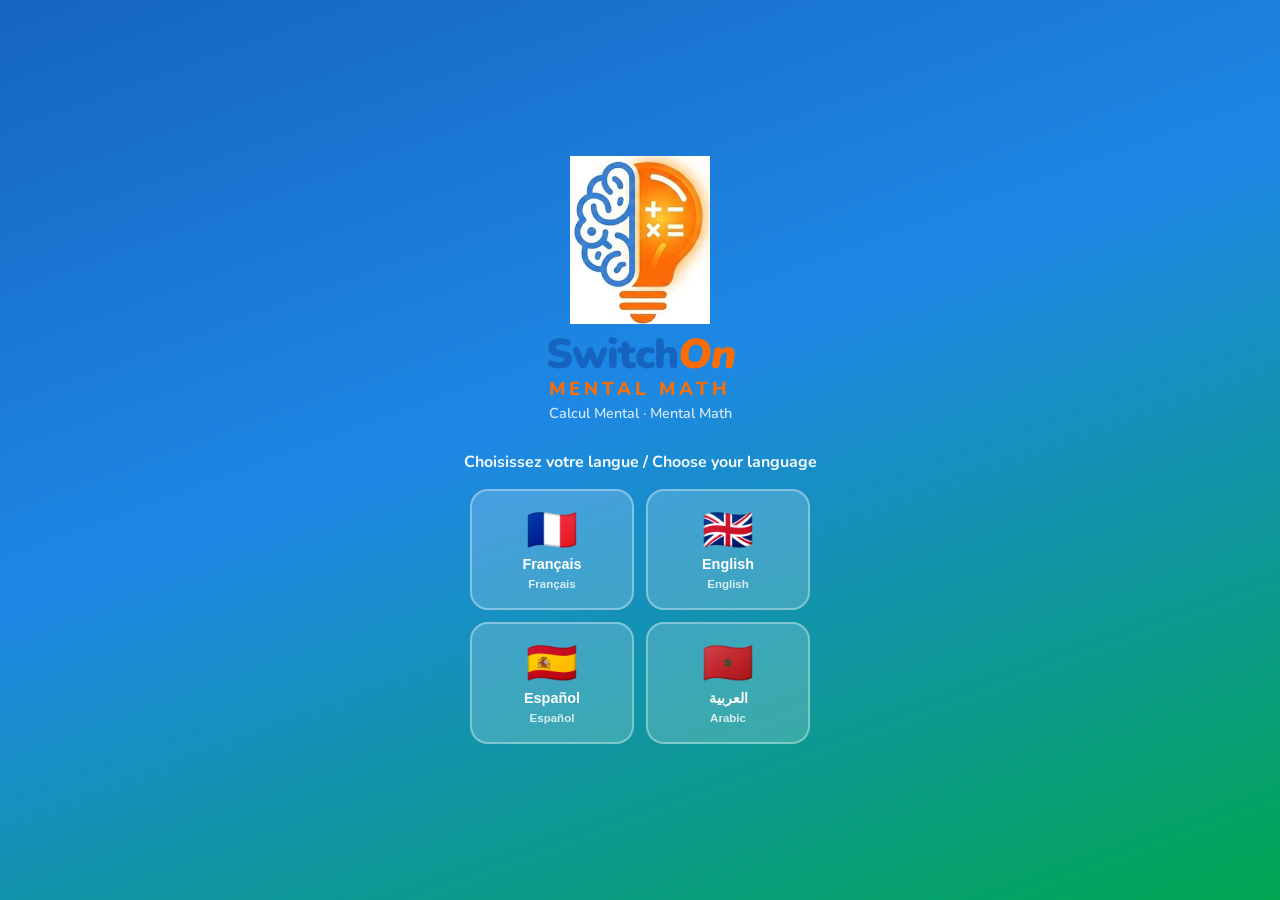
==== commit 0aaec4dc: "Add files via upload" ====
--- a/index.html
+++ b/index.html
@@ -10,8 +10,8 @@
 <meta name="apple-mobile-web-app-status-bar-style" content="black-translucent">
 <meta name="apple-mobile-web-app-title" content="SwitchOn">
 <meta name="application-name" content="SwitchOn Mental Math">
-<link rel="apple-touch-icon" href="/icons/icon-192x192.png">
-<link rel="manifest" href="/manifest.json">
+<link rel="apple-touch-icon" href="[data-uri]">
+<link rel="manifest" id="pwa-manifest">
 <title>SwitchOn Mental Math</title>
 <link href="https://fonts.googleapis.com/css2?family=Nunito:wght@400;600;700;800;900;1000&family=Noto+Sans+Arabic:wght@400;600;700;800;900&display=swap" rel="stylesheet">
 <style>
@@ -117,7 +117,7 @@
   font-size: 2.6rem;
   font-weight: 1000;
   letter-spacing: -1px;
-  color: #fff;
+  color: #1565C0;
   line-height: 1;
   margin-top: 10px;
 }
@@ -2809,11 +2809,12 @@
     case 'addSub': return Math.random() < .5 ? genAdd(lv) : genSub(lv);
     case 'mulDiv': return Math.random() < .5 ? genMul(lv) : genDiv(lv);
     case 'all4':   { const r=Math.random(); return r<.25?genAdd(lv):r<.5?genSub(lv):r<.75?genMul(lv):genDiv(lv); }
+    default:       return genAdd(lv);
   }
 }
 
 function genAdd(lv) {
-  let a, tag;
+  let a, b, tag;
     if (lv === 1) {
     // Générer la somme UNIFORMÉMENT entre 2 et 9, puis choisir a et b
     const sum = ri(2, 9); // distribution uniforme de la réponse
@@ -3133,6 +3134,7 @@
 
     // Répétition espacée ou nouvelle question
     S.q = SR.should(S.correct) ? SR.next() : AR.gen(S.op, eff);
+    if (!S.q || S.q.a === undefined || S.q.b === undefined) S.q = AR.gen('add', 1);
 
     // Reset affichage carte
     const card = document.getElementById('q-card');
@@ -4855,13 +4857,23 @@
 
 <script>
 /* ── PWA: Manifest inline ───────────────────────────── */
+(function(){
+  try {
+    var d=atob('[base64]');
+    var b=new Blob([d],{type:'application/json'});
+    document.getElementById('pwa-manifest').setAttribute('href',URL.createObjectURL(b));
+  } catch(e){}
+})();
 
 /* ── PWA: Service Worker (offline support) ──────────── */
 if('serviceWorker' in navigator){
-  navigator.serviceWorker.register('/sw.js',{scope:'/'})
-    .then(function(){console.log('[SwitchOn] SW OK');})
-    .catch(function(e){console.warn(e);});
-}
+  try {
+    var sw=atob('[base64]');
+    var swBlob=new Blob([sw],{type:'application/javascript'});
+    navigator.serviceWorker.register(URL.createObjectURL(swBlob),{scope:'.'})
+      .then(function(){console.log('[SwitchOn] Service Worker OK');})
+      .catch(function(e){console.warn('[SwitchOn] SW:',e);});
+  } catch(e){}
 }
 
 /* ── PWA: Bannière d'installation (Android Chrome) ──── */
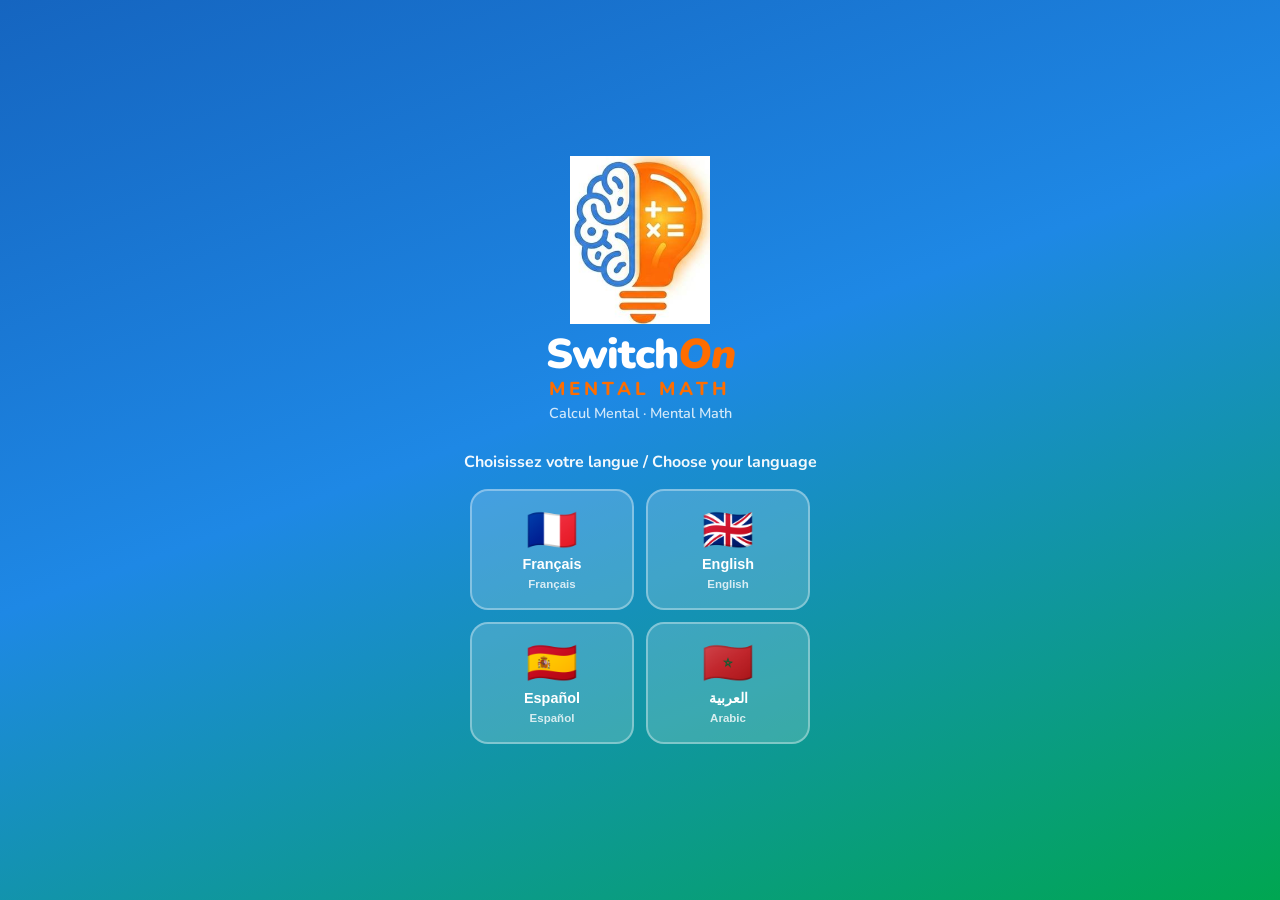
==== commit 560dbfb0: "Add files via upload" ====
--- a/index.html
+++ b/index.html
@@ -117,7 +117,7 @@
   font-size: 2.6rem;
   font-weight: 1000;
   letter-spacing: -1px;
-  color: #1565C0;
+  color: #ffffff;
   line-height: 1;
   margin-top: 10px;
 }
@@ -268,7 +268,7 @@
   margin-bottom: 4px;
   animation: floatAnim 3s ease-in-out infinite;
 }
-.app-sub { font-size:.55em; font-weight:700; color:var(--text2); display:block; letter-spacing:3px; margin-top:-4px; }
+.app-sub { font-size:.55em; font-weight:700; color:#FF6D00; display:block; letter-spacing:3px; margin-top:-4px; }
 .home-app-name {
   font-size: 2rem;
   font-weight: 1000;
@@ -1661,7 +1661,7 @@
   <div class="week-card" id="week-strip"></div>
   <div class="home-logo-wrap">
     <div id="home-logo-svg"></div>
-    <div class="home-app-name">SWITCH<span>ON</span> <span class="app-sub">Mental Math</span></div>
+    <div class="home-app-name">SWITCH<span class="on-txt">ON</span> <span class="app-sub">Mental Math</span></div>
   </div>
   <!-- Onglets Calcul / Jeux -->
   <div class="home-tabs">
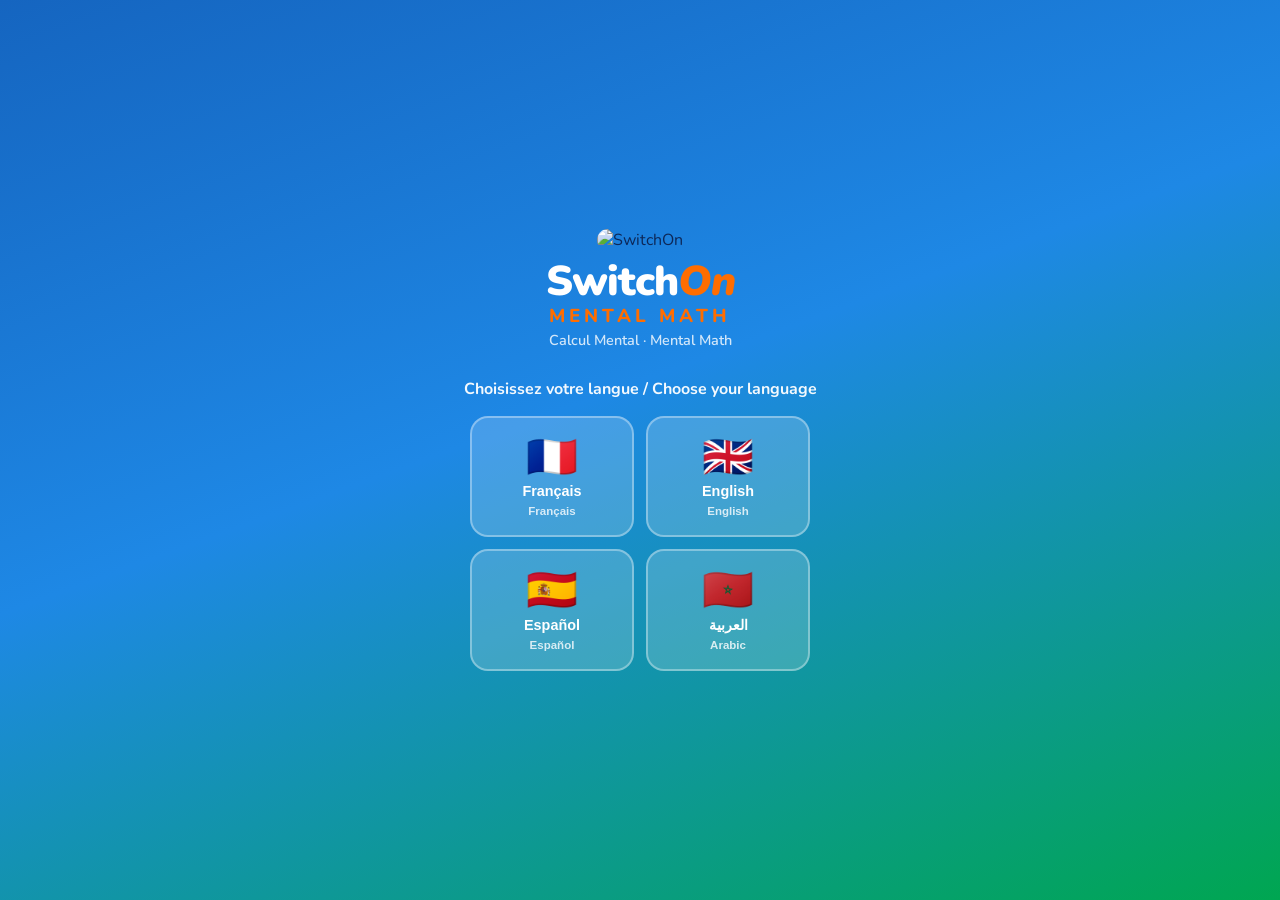
==== commit de84ff71: "Add files via upload" ====
--- a/index.html
+++ b/index.html
@@ -10,1576 +10,18 @@
 <meta name="apple-mobile-web-app-status-bar-style" content="black-translucent">
 <meta name="apple-mobile-web-app-title" content="SwitchOn">
 <meta name="application-name" content="SwitchOn Mental Math">
-<link rel="apple-touch-icon" href="[data-uri]">
-<link rel="manifest" id="pwa-manifest">
+<link rel="apple-touch-icon" href="icons/icon-192x192.png">
+<link rel="manifest" href="manifest.json" id="pwa-manifest">
 <title>SwitchOn Mental Math</title>
 <link href="https://fonts.googleapis.com/css2?family=Nunito:wght@400;600;700;800;900;1000&family=Noto+Sans+Arabic:wght@400;600;700;800;900&display=swap" rel="stylesheet">
-<style>
-/* ══════════════════════════════════════
-   PALETTE ENFANTS 5-12 ANS
-   Bleu profond + Vert vif + Orange chaud
-══════════════════════════════════════ */
-:root {
-  --blue:    #1565C0;
-  --blue2:   #1E88E5;
-  --blue3:   #BBDEFB;
-  --green:   #00A651;
-  --green2:  #43A047;
-  --green3:  #C8E6C9;
-  --orange:  #F57C00;
-  --orange2: #FFA726;
-  --orange3: #FFE0B2;
-  --red:     #E53935;
-  --purple:  #7B1FA2;
-  --bg:      #EEF4FF;
-  --card:    #FFFFFF;
-  --card2:   #F0F7FF;
-  --border:  #D0E4FF;
-  --text:    #0D2757;
-  --text2:   #5272A0;
-  --shadow:  0 6px 28px rgba(21,101,192,.13);
-  --r:       20px;
-  --r2:      14px;
-}
-
-/* ══════════════════════════════════════
-   RESET & BASE
-══════════════════════════════════════ */
-*, *::before, *::after { box-sizing: border-box; margin: 0; padding: 0; }
-
-html { scroll-behavior: smooth; }
-
-body {
-  font-family: 'Nunito', sans-serif;
-  background: var(--bg);
-  color: var(--text);
-  min-height: 100vh;
-  font-size: 16px;
-}
-
-html[dir="rtl"] body {
-  font-family: 'Noto Sans Arabic', 'Nunito', sans-serif;
-  font-size: 17px;
-}
-/* Taille accrue pour les éléments clés en arabe */
-html[dir="rtl"] .op-nm,
-html[dir="rtl"] .level-btn strong,
-html[dir="rtl"] .home-sub,
-html[dir="rtl"] .mode-tab,
-html[dir="rtl"] .lang-btn,
-html[dir="rtl"] .btn,
-html[dir="rtl"] .btn-sec,
-html[dir="rtl"] .back-btn,
-html[dir="rtl"] .home-tab,
-html[dir="rtl"] .q-feedback,
-html[dir="rtl"] .end-title,
-html[dir="rtl"] .stat-card,
-html[dir="rtl"] .badge-lbl,
-html[dir="rtl"] .slbl,
-html[dir="rtl"] .lv-sel-btn { font-size: 1.05em !important; }
-html[dir="rtl"] .q-display  { font-size: 2.8rem; }
-html[dir="rtl"] .q-blank    { font-size: 2.4rem; }
-
-body.fs-large  { font-size: 18px; }
-body.fs-xlarge { font-size: 20px; }
-
-/* ══════════════════════════════════════
-   ÉCRANS
-══════════════════════════════════════ */
-.screen {
-  display: none;
-  flex-direction: column;
-  align-items: center;
-  min-height: 100vh;
-  padding: 14px 14px 24px;
-}
-.screen.active { display: flex; }
-
-/* ══════════════════════════════════════
-   ÉCRAN LANGUE — splash coloré
-══════════════════════════════════════ */
-#screen-lang {
-  background: linear-gradient(160deg, #1565C0 0%, #1E88E5 45%, #00A651 100%);
-  justify-content: center;
-  align-items: center;
-  gap: 0;
-  padding: 24px 20px;
-}
-
-.lang-logo-wrap {
-  display: flex;
-  flex-direction: column;
-  align-items: center;
-  margin-bottom: 28px;
-}
-
-.lang-app-name {
-  font-size: 2.6rem;
-  font-weight: 1000;
-  letter-spacing: -1px;
-  color: #ffffff;
-  line-height: 1;
-  margin-top: 10px;
-}
-.lang-on { color: #FF6D00; font-style: italic; }
-.lang-mm {
-  display: block; font-size: .45em; font-weight: 800; color: #FF6D00;
-  letter-spacing: 4px; text-transform: uppercase; text-align: center; margin-top: 4px;
-}
-
-.lang-sub {
-  color: rgba(255,255,255,.8);
-  font-size: .9rem;
-  font-weight: 600;
-  margin-top: 4px;
-  text-align: center;
-}
-
-.lang-prompt {
-  color: rgba(255,255,255,.95);
-  font-size: 1rem;
-  font-weight: 700;
-  margin-bottom: 16px;
-  text-align: center;
-}
-
-.lang-grid {
-  display: grid;
-  grid-template-columns: 1fr 1fr;
-  gap: 12px;
-  width: 100%;
-  max-width: 340px;
-}
-
-.lang-btn {
-  background: rgba(255,255,255,.18);
-  border: 2px solid rgba(255,255,255,.35);
-  border-radius: 18px;
-  padding: 18px 10px;
-  cursor: pointer;
-  transition: all .2s;
-  display: flex;
-  flex-direction: column;
-  align-items: center;
-  gap: 6px;
-  color: #fff;
-}
-.lang-btn:hover  { background: rgba(255,255,255,.30); border-color: #fff; transform: translateY(-3px); box-shadow: 0 8px 24px rgba(0,0,0,.2); }
-.lang-btn:active { transform: scale(.95); }
-.lang-flag   { font-size: 2.6rem; line-height: 1; }
-.lang-name   { font-size: .9rem; font-weight: 800; }
-.lang-native { font-size: .72rem; opacity: .8; font-weight: 600; }
-
-/* ══════════════════════════════════════
-   TOP BAR & ICONES
-══════════════════════════════════════ */
-.top-bar {
-  display: flex;
-  justify-content: space-between;
-  align-items: center;
-  width: 100%;
-  max-width: 460px;
-  margin-bottom: 10px;
-}
-
-.streak-pill {
-  display: flex;
-  align-items: center;
-  gap: 5px;
-  background: var(--card);
-  border-radius: 100px;
-  padding: 6px 14px;
-  box-shadow: var(--shadow);
-  font-size: .85rem;
-  font-weight: 800;
-  color: var(--orange);
-  border: 2px solid var(--orange3);
-}
-
-.icon-btn {
-  background: var(--card);
-  border: 2px solid var(--border);
-  border-radius: 13px;
-  width: 40px; height: 40px;
-  cursor: pointer;
-  display: flex; align-items: center; justify-content: center;
-  font-size: 1.15rem;
-  box-shadow: var(--shadow);
-  transition: transform .15s, box-shadow .15s;
-  color: var(--text);
-}
-.icon-btn:hover { transform: scale(1.08); box-shadow: 0 8px 20px rgba(21,101,192,.2); }
-
-/* ══════════════════════════════════════
-   XP BAR
-══════════════════════════════════════ */
-.xp-card {
-  background: var(--card);
-  border-radius: var(--r2);
-  padding: 12px 16px;
-  box-shadow: var(--shadow);
-  width: 100%;
-  max-width: 460px;
-  margin-bottom: 10px;
-  border: 2px solid var(--border);
-}
-.xp-row { display: flex; justify-content: space-between; align-items: center; margin-bottom: 6px; }
-.xp-lv  { font-size: .82rem; font-weight: 800; color: var(--blue); }
-.xp-pts { font-size: .72rem; font-weight: 700; color: var(--text2); }
-.xp-track { height: 9px; background: var(--blue3); border-radius: 100px; overflow: hidden; }
-.xp-fill  { height: 100%; border-radius: 100px; background: linear-gradient(90deg, var(--blue), var(--green)); transition: width .6s ease; }
-
-/* ══════════════════════════════════════
-   WEEK STRIP
-══════════════════════════════════════ */
-.week-card {
-  background: var(--card);
-  border-radius: var(--r2);
-  padding: 10px 14px;
-  box-shadow: var(--shadow);
-  width: 100%;
-  max-width: 460px;
-  margin-bottom: 12px;
-  border: 2px solid var(--border);
-  display: flex;
-  gap: 4px;
-  justify-content: center;
-}
-.day-dot  { display: flex; flex-direction: column; align-items: center; gap: 3px; flex: 1; }
-.day-circ {
-  width: 30px; height: 30px; border-radius: 50%;
-  border: 2.5px solid var(--border);
-  display: flex; align-items: center; justify-content: center;
-  font-size: .62rem; font-weight: 800; color: var(--text2);
-  transition: all .3s;
-}
-.day-circ.played { background: var(--green); border-color: var(--green); color: #fff; }
-.day-circ.today  { border-color: var(--blue2); border-width: 3px; }
-.day-circ.today.played { background: var(--blue2); border-color: var(--blue2); }
-.day-lbl { font-size: .58rem; color: var(--text2); font-weight: 700; }
-
-/* ══════════════════════════════════════
-   LOGO ACCUEIL
-══════════════════════════════════════ */
-.home-logo-wrap {
-  display: flex;
-  flex-direction: column;
-  align-items: center;
-  margin-bottom: 4px;
-  animation: floatAnim 3s ease-in-out infinite;
-}
-.app-sub { font-size:.55em; font-weight:700; color:#FF6D00; display:block; letter-spacing:3px; margin-top:-4px; }
-.home-app-name {
-  font-size: 2rem;
-  font-weight: 1000;
-  letter-spacing: -1px;
-  color: var(--blue);
-  line-height: 1;
-}
-.home-app-name {
-  font-size: 2.2rem; font-weight: 1000; letter-spacing: -1px;
-  color: var(--blue); line-height: 1.1; text-align: center; display: block;
-}
-.on-txt { color: #FF6D00; font-style: italic; }
-.mentmath-txt {
-  display: block; font-size: .52em; font-weight: 800; color: #FF6D00;
-  letter-spacing: 3px; text-transform: uppercase; text-align: center; margin-top: 2px;
-}
-.home-sub {
-  font-size: .82rem;
-  color: var(--text2);
-  font-weight: 600;
-  text-align: center;
-  margin: 2px 0 14px;
-}
-
-/* ══════════════════════════════════════
-   GRILLE OPÉRATIONS
-══════════════════════════════════════ */
-.ops-grid {
-  display: grid;
-  grid-template-columns: 1fr 1fr;
-  gap: 12px;
-  width: 100%;
-  max-width: 460px;
-}
-
-.op-btn {
-  background: var(--card);
-  border: 3px solid;
-  border-radius: var(--r);
-  padding: 20px 10px 16px;
-  cursor: pointer;
-  transition: all .2s;
-  display: flex;
-  flex-direction: column;
-  align-items: center;
-  gap: 5px;
-  box-shadow: var(--shadow);
-  user-select: none;
-}
-.op-btn:hover  { transform: translateY(-4px); box-shadow: 0 12px 32px rgba(0,0,0,.15); }
-.op-btn:active { transform: scale(.95); }
-
-.op-btn.add { border-color: #BBDEFB; background: #E3F2FD; }
-.op-btn.sub { border-color: #E1BEE7; background: #F3E5F5; }
-.op-btn.mul { border-color: #FFE0B2; background: #FFF3E0; }
-.op-btn.div { border-color: #C8E6C9; background: #E8F5E9; }
-
-.op-btn:hover.add { border-color: var(--blue2);  box-shadow: 0 10px 28px rgba(30,136,229,.25); }
-.op-btn:hover.sub { border-color: var(--purple);  box-shadow: 0 10px 28px rgba(123,31,162,.25); }
-.op-btn:hover.mul { border-color: var(--orange);  box-shadow: 0 10px 28px rgba(245,124,0,.25); }
-.op-btn:hover.div { border-color: var(--green2); box-shadow: 0 10px 28px rgba(67,160,71,.25); }
-
-.op-sym  { font-size: 2.4rem; font-weight: 900; line-height: 1; }
-.op-nm   { font-size: .72rem; font-weight: 800; text-transform: uppercase; letter-spacing: .5px; color: var(--text2); }
-.op-btn.add .op-sym { color: var(--blue); }
-.op-btn.sub .op-sym { color: var(--purple); }
-.op-btn.mul .op-sym { color: var(--orange); }
-.op-btn.div .op-sym { color: var(--green2); }
-
-/* ══════════════════════════════════════
-   ÉCRAN NIVEAU
-══════════════════════════════════════ */
-.back-btn {
-  display: flex; align-items: center; gap: 5px;
-  background: none; border: none; cursor: pointer;
-  font-family: inherit; font-size: .9rem; font-weight: 700;
-  color: var(--text2); margin-bottom: 14px;
-  transition: color .2s;
-}
-.back-btn:hover { color: var(--blue); }
-
-.op-badge-bar {
-  display: inline-flex; align-items: center; gap: 9px;
-  background: var(--card2); border-radius: 100px;
-  padding: 6px 16px; margin-bottom: 14px;
-  font-size: .9rem; font-weight: 800; color: var(--blue);
-  border: 2px solid var(--border);
-}
-
-.mode-tabs {
-  display: flex; gap: 6px; margin-bottom: 14px; width: 100%;
-}
-.mode-tab {
-  flex: 1; padding: 10px 4px; border-radius: 13px;
-  border: 2.5px solid var(--border);
-  background: var(--card2); cursor: pointer;
-  font-family: inherit; font-size: .75rem; font-weight: 800;
-  color: var(--text2); transition: all .2s;
-}
-.mode-tab.active { border-color: var(--blue); background: var(--blue); color: #fff; }
-.mode-tab:hover:not(.active) { border-color: var(--blue2); color: var(--blue); }
-
-.levels-list { display: flex; flex-direction: column; gap: 10px; width: 100%; }
-
-.level-btn {
-  background: var(--card);
-  border: 2.5px solid var(--border);
-  border-radius: var(--r2);
-  padding: 14px 16px;
-  cursor: pointer;
-  display: flex; align-items: center; gap: 13px;
-  width: 100%; transition: all .2s;
-  box-shadow: 0 3px 10px rgba(21,101,192,.08);
-}
-.level-btn:hover  { border-color: var(--blue2); transform: translateX(5px); box-shadow: var(--shadow); }
-html[dir="rtl"] .level-btn:hover { transform: translateX(-5px); }
-.level-btn:active { transform: scale(.97); }
-
-.lvl-badge {
-  width: 44px; height: 44px; border-radius: 13px;
-  color: #fff; font-size: 1.2rem; font-weight: 900;
-  display: flex; align-items: center; justify-content: center;
-  flex-shrink: 0;
-}
-.lv1 .lvl-badge { background: linear-gradient(135deg,#43A047,#00C853); }
-.lv2 .lvl-badge { background: linear-gradient(135deg,#F57C00,#FFA726); }
-.lv3 .lvl-badge { background: linear-gradient(135deg,#E53935,#EF5350); }
-
-.lvl-text strong { display: block; font-size: .9rem; font-weight: 800; color: var(--text); text-align: start; }
-.lvl-text span   { font-size: .73rem; color: var(--text2); font-weight: 600; display: block; text-align: start; }
-
-/* ══════════════════════════════════════
-   ÉCRAN JEU
-══════════════════════════════════════ */
-.game-wrap {
-  width: 100%; max-width: 460px;
-  display: flex; flex-direction: column; gap: 10px;
-}
-
-/* En-tête jeu */
-.g-head {
-  display: flex; justify-content: space-between; align-items: center;
-}
-.g-label {
-  display: flex; align-items: center; gap: 6px;
-  background: var(--card); border-radius: 100px;
-  padding: 5px 13px; box-shadow: var(--shadow);
-  font-size: .82rem; font-weight: 800; color: var(--blue);
-  border: 2px solid var(--border);
-}
-.g-lv-chip {
-  background: var(--blue3); border-radius: 7px;
-  padding: 1px 7px; font-size: .7rem;
-}
-.g-right { display: flex; align-items: center; gap: 7px; }
-.g-score { font-size: 1.25rem; font-weight: 900; color: var(--blue); }
-.streak-chip {
-  background: linear-gradient(135deg, var(--orange), #FF6D00);
-  color: #fff; border-radius: 100px;
-  padding: 3px 10px; font-size: .72rem; font-weight: 800;
-  opacity: 0; transform: scale(.6); transition: all .25s;
-}
-.streak-chip.show { opacity: 1; transform: scale(1); }
-
-/* Barre de progression 15 questions */
-.q-progress-card {
-  background: var(--card);
-  border-radius: var(--r2); padding: 10px 14px;
-  box-shadow: var(--shadow); border: 2px solid var(--border);
-}
-.q-progress-row {
-  display: flex; justify-content: space-between;
-  align-items: center; margin-bottom: 7px;
-}
-.q-prog-lbl { font-size: .72rem; font-weight: 700; color: var(--text2); }
-.q-prog-num { font-size: .8rem; font-weight: 800; color: var(--blue); }
-.q-dots { display: flex; gap: 3px; }
-.q-dot {
-  flex: 1; height: 9px; border-radius: 100px;
-  background: var(--blue3); transition: all .3s;
-}
-.q-dot.ok      { background: var(--green); }
-.q-dot.err     { background: var(--orange2); }
-.q-dot.current { background: var(--blue2); transform: scaleY(1.4); }
-
-/* Timer défi */
-.chal-card {
-  background: var(--card); border-radius: var(--r2);
-  padding: 10px 16px; box-shadow: var(--shadow);
-  border: 2px solid var(--border); text-align: center;
-  display: none;
-}
-.chal-card.show { display: block; }
-.chal-time {
-  font-size: 2.2rem; font-weight: 900; color: var(--blue);
-  transition: color .3s; line-height: 1;
-}
-.chal-time.urgent { color: var(--red); animation: pulse .5s infinite; }
-.chal-sub { font-size: .7rem; font-weight: 700; color: var(--text2); }
-
-/* Jauge Flow */
-.gauge-card {
-  background: var(--card); border-radius: var(--r2);
-  padding: 10px 14px; box-shadow: var(--shadow);
-  border: 2px solid var(--border);
-}
-.gauge-row { display: flex; justify-content: space-between; margin-bottom: 5px; }
-.gauge-lbl { font-size: .7rem; font-weight: 700; color: var(--text2); }
-.gauge-pct { font-size: .7rem; font-weight: 800; color: var(--blue2); }
-.gauge-track { height: 10px; background: var(--blue3); border-radius: 100px; overflow: hidden; }
-.gauge-fill  { height: 100%; border-radius: 100px; background: linear-gradient(90deg,var(--blue2),var(--green)); transition: width .35s, background .5s; }
-.gauge-fill.danger { background: linear-gradient(90deg,var(--orange),var(--red)); }
-
-/* Banners */
-.banner {
-  border-radius: var(--r2); padding: 9px 14px;
-  font-size: .8rem; font-weight: 700; text-align: center;
-  display: none; border: 2px solid;
-}
-.banner.show { display: block; animation: slideDown .3s ease; }
-.banner.mid    { background: #E3F2FD; border-color: var(--blue2); color: var(--blue); }
-.banner.adapt  { background: var(--orange3); border-color: var(--orange); color: #7C3900; }
-
-/* Carte question */
-.q-card {
-  background: var(--card);
-  border-radius: var(--r); box-shadow: var(--shadow);
-  border: 3px solid var(--blue3);
-  padding: 24px 16px 18px;
-  text-align: center; position: relative; overflow: hidden;
-  min-height: 115px;
-  display: flex; flex-direction: column; align-items: center; justify-content: center;
-  transition: border-color .3s;
-}
-.q-card::before {
-  content: ''; position: absolute;
-  top: 0; left: 0; right: 0; height: 6px;
-  background: linear-gradient(90deg, var(--blue), var(--green));
-  border-radius: 0 0 4px 4px; transition: background .3s;
-}
-.q-card.ok::before  { background: var(--green); }
-.q-card.err::before { background: var(--orange); }
-.q-card.ok  { border-color: var(--green3); }
-.q-card.err { border-color: var(--orange3); }
-
-.q-display {
-  font-size: clamp(2rem, 8vw, 3.2rem);
-  font-weight: 900; color: var(--blue);
-  letter-spacing: 5px;
-  display: flex; align-items: baseline;
-  justify-content: center; flex-wrap: wrap;
-  direction: ltr; /* toujours LTR pour les maths */
-  line-height: 1;
-}
-.q-op  { color: var(--blue2); margin: 0 8px; }
-.q-eq  { color: var(--text2); margin: 0 8px; }
-.q-blank {
-  min-width: 60px; padding: 0 6px;
-  border-bottom: 4px solid var(--blue);
-  color: var(--blue); display: inline-block;
-  text-align: center; transition: all .2s;
-}
-.q-blank.typing { border-color: var(--green); color: var(--green); }
-.q-blank.empty  { color: transparent; }
-
-.q-feedback {
-  font-size: .85rem; font-weight: 700;
-  height: 21px; margin-top: 9px; transition: color .2s;
-}
-.q-feedback.ok  { color: var(--green); }
-.q-feedback.err { color: var(--orange); }
-
-/* Explication */
-.explain-card {
-  background: #FFF8E1; border: 2px solid var(--orange2);
-  border-radius: var(--r2); padding: 10px 14px;
-  font-size: .8rem; font-weight: 700; color: #5D3900;
-  text-align: center; line-height: 1.7; display: none;
-}
-.explain-card.show { display: block; animation: slideDown .3s ease; }
-.hl { color: var(--blue); font-weight: 900; font-size: 1.05em; }
-
-/* NUMPAD */
-.numpad-card {
-  background: var(--card); border-radius: var(--r);
-  box-shadow: var(--shadow); padding: 14px;
-  border: 2px solid var(--border);
-}
-.numpad-grid {
-  display: grid; grid-template-columns: repeat(3,1fr); gap: 8px;
-}
-.nk {
-  background: var(--card2); border: 2.5px solid var(--border);
-  border-radius: 13px; padding: 13px 5px;
-  font-family: 'Nunito', sans-serif;
-  font-size: 1.4rem; font-weight: 900; color: var(--text);
-  cursor: pointer; transition: all .12s;
-  display: flex; align-items: center; justify-content: center;
-  user-select: none; -webkit-tap-highlight-color: transparent;
-  touch-action: manipulation;
-}
-.nk:hover  { background: var(--blue3); border-color: var(--blue2); color: var(--blue); transform: scale(.97); }
-.nk:active { transform: scale(.86); background: var(--border); }
-.nk.del    { font-size: 1.1rem; color: var(--text2); }
-.nk.del:hover { color: var(--red); border-color: #FFCDD2; background: #FFEBEE; }
-.nk.ok {
-  background: linear-gradient(135deg, var(--green), var(--green2));
-  color: #fff; border-color: transparent;
-  font-size: .92rem; font-weight: 900; letter-spacing: .5px;
-  box-shadow: 0 4px 14px rgba(0,166,81,.35);
-}
-.nk.ok:hover { box-shadow: 0 6px 20px rgba(0,166,81,.45); transform: scale(.97); }
-
-/* ══════════════════════════════════════
-   ÉCRAN FIN
-══════════════════════════════════════ */
-.end-card {
-  background: var(--card); border-radius: var(--r);
-  box-shadow: var(--shadow); padding: 28px 22px;
-  width: 100%; max-width: 460px; text-align: center;
-  border: 3px solid var(--blue3);
-}
-.end-emoji { font-size: 4rem; margin-bottom: 6px; }
-.end-title { font-size: 1.4rem; font-weight: 900; color: var(--blue); margin-bottom: 2px; }
-.end-score { font-size: 3.8rem; font-weight: 1000; color: var(--blue); line-height: 1; }
-.end-pts   { font-size: .78rem; font-weight: 700; color: var(--text2); margin-bottom: 3px; }
-.end-xp    { font-size: .95rem; font-weight: 800; color: var(--green); margin-bottom: 16px; }
-
-.end-stats {
-  display: grid; grid-template-columns: repeat(3,1fr);
-  gap: 8px; margin-bottom: 14px;
-}
-.end-stat  { background: var(--card2); border-radius: 13px; padding: 12px 5px; border: 2px solid var(--border); }
-.end-sv    { font-size: 1.5rem; font-weight: 900; color: var(--blue); }
-.end-sl    { font-size: .64rem; font-weight: 700; color: var(--text2); margin-top: 2px; }
-
-.rate-wrap { margin-bottom: 12px; }
-.rate-lbl  { font-size: .75rem; font-weight: 700; color: var(--text2); margin-bottom: 5px; text-align: start; }
-.rate-track{ height: 9px; background: var(--green3); border-radius: 100px; overflow: hidden; }
-.rate-fill { height: 100%; border-radius: 100px; background: linear-gradient(90deg,var(--green),var(--blue2)); transition: width .8s ease; }
-
-.weak-box  { background: var(--orange3); border: 2px solid var(--orange2); border-radius: 13px; padding: 12px 14px; margin-bottom: 12px; text-align: start; }
-.weak-title{ font-size: .78rem; font-weight: 800; color: #7C3900; margin-bottom: 8px; }
-.w-item    { display: flex; align-items: center; gap: 7px; margin-bottom: 5px; }
-.w-name    { font-size: .68rem; font-weight: 700; color: var(--text); min-width: 105px; }
-.w-bar-t   { flex: 1; height: 6px; background: #FFD0A0; border-radius: 100px; overflow: hidden; }
-.w-bar-f   { height: 100%; border-radius: 100px; background: var(--orange); }
-
-.badges-box    { margin-bottom: 14px; }
-.badges-title  { font-size: .78rem; font-weight: 800; color: var(--text2); margin-bottom: 7px; }
-.badge-chips   { display: flex; flex-wrap: wrap; gap: 6px; justify-content: center; }
-.badge-chip    { background: #FFF9C4; border: 2px solid #F9A825; border-radius: 100px; padding: 4px 12px; font-size: .72rem; font-weight: 800; color: #5D4037; animation: popIn .4s ease; }
-
-.time-note { font-size: .73rem; color: var(--text2); font-weight: 600; margin-bottom: 12px; }
-
-.btn-main {
-  background: linear-gradient(135deg, var(--blue), var(--blue2));
-  color: #fff; border: none; border-radius: 15px;
-  padding: 15px; font-family: inherit; font-size: 1rem;
-  font-weight: 800; cursor: pointer; width: 100%;
-  transition: all .2s; margin-bottom: 9px;
-  box-shadow: 0 5px 16px rgba(21,101,192,.35);
-}
-.btn-main:hover { box-shadow: 0 8px 24px rgba(21,101,192,.45); transform: translateY(-1px); }
-
-.btn-sec {
-  background: var(--card2); color: var(--text);
-  border: 2.5px solid var(--border); border-radius: 15px;
-  padding: 13px; font-family: inherit; font-size: .9rem;
-  font-weight: 800; cursor: pointer; width: 100%;
-  transition: all .2s; margin-bottom: 9px;
-}
-.btn-sec:hover { background: var(--blue3); border-color: var(--blue2); }
-
-/* ══════════════════════════════════════
-   ÉCRAN DUEL
-══════════════════════════════════════ */
-.duel-wrap { width: 100%; max-width: 460px; display: flex; flex-direction: column; gap: 10px; }
-
-.duel-scoreboard {
-  background: var(--card); border-radius: var(--r2);
-  padding: 13px 18px; box-shadow: var(--shadow);
-  border: 2px solid var(--border);
-  display: flex; justify-content: space-between; align-items: center;
-}
-.d-player { text-align: center; }
-.d-pname  { font-size: .75rem; font-weight: 800; color: var(--text2); }
-.d-pts    { font-size: 2.4rem; font-weight: 1000; line-height: 1; }
-.d-pts.p1 { color: var(--blue); }
-.d-pts.p2 { color: var(--red); }
-.d-vs     { text-align: center; }
-.d-vs-txt { font-size: .9rem; font-weight: 900; color: var(--text2); }
-.d-target { font-size: .7rem; color: var(--text2); font-weight: 700; margin-top: 2px; }
-
-.duel-q-card {
-  background: var(--card); border-radius: var(--r);
-  box-shadow: var(--shadow); border: 3px solid var(--blue3);
-  padding: 18px; text-align: center;
-  min-height: 85px; display: flex; align-items: center; justify-content: center;
-}
-
-.duel-cols { display: grid; grid-template-columns: 1fr 1fr; gap: 8px; }
-.duel-col-lbl { font-size: .72rem; font-weight: 800; text-align: center; padding: 3px 0; }
-.duel-col-lbl.p1 { color: var(--blue); }
-.duel-col-lbl.p2 { color: var(--red); }
-.duel-col { display: flex; flex-direction: column; gap: 7px; }
-
-.d-ans-btn {
-  background: var(--card2); border: 3px solid;
-  border-radius: 13px; padding: 14px 6px;
-  font-family: inherit; font-size: 1.2rem; font-weight: 900;
-  cursor: pointer; transition: all .15s; color: var(--text);
-  width: 100%; user-select: none;
-  -webkit-tap-highlight-color: transparent;
-}
-.p1-col .d-ans-btn { border-color: #BBDEFB; }
-.p2-col .d-ans-btn { border-color: #FFCDD2; }
-.p1-col .d-ans-btn:hover { background: #E3F2FD; border-color: var(--blue); }
-.p2-col .d-ans-btn:hover { background: #FFEBEE; border-color: var(--red); }
-.d-ans-btn.won  { background: #E8F5E9 !important; border-color: var(--green) !important; color: #1B5E20 !important; }
-.d-ans-btn.lost { background: #FFF3E0 !important; border-color: var(--orange) !important; color: #7C3900 !important; }
-.duel-hint { font-size: .72rem; color: var(--text2); text-align: center; font-weight: 600; }
-
-/* ══════════════════════════════════════
-   TABLEAU DE BORD
-══════════════════════════════════════ */
-.dash-head {
-  display: flex; align-items: center; justify-content: space-between;
-  width: 100%; max-width: 480px; margin-bottom: 12px;
-}
-.dash-title { font-size: 1.2rem; font-weight: 900; color: var(--blue); }
-
-.tabs-row {
-  display: flex; background: var(--card); border-radius: 14px;
-  padding: 3px; width: 100%; max-width: 480px;
-  box-shadow: var(--shadow); margin-bottom: 12px;
-  border: 2px solid var(--border);
-}
-.tab-btn {
-  flex: 1; padding: 9px 3px; border-radius: 11px;
-  border: none; font-family: inherit; font-size: .78rem;
-  font-weight: 800; cursor: pointer; background: none;
-  color: var(--text2); transition: all .2s;
-}
-.tab-btn.active { background: var(--blue); color: #fff; box-shadow: 0 3px 10px rgba(21,101,192,.3); }
-
-.tab-pane { display: none; width: 100%; max-width: 480px; }
-.tab-pane.active { display: block; }
-
-.stats-cards {
-  display: grid; grid-template-columns: 1fr 1fr;
-  gap: 9px; margin-bottom: 12px;
-}
-.stat-card {
-  background: var(--card); border-radius: 15px;
-  padding: 14px; box-shadow: var(--shadow);
-  text-align: center; border: 2px solid var(--border);
-}
-.sc-val { font-size: 1.8rem; font-weight: 1000; color: var(--blue); }
-.sc-lbl { font-size: .66rem; font-weight: 700; color: var(--text2); margin-top: 3px; }
-
-.chart-card {
-  background: var(--card); border-radius: 15px;
-  padding: 15px; box-shadow: var(--shadow);
-  border: 2px solid var(--border); margin-bottom: 11px;
-}
-.chart-title { font-size: .82rem; font-weight: 800; color: var(--blue); margin-bottom: 10px; }
-#progress-chart { width: 100%; height: 120px; display: block; }
-
-.badges-grid { display: grid; grid-template-columns: repeat(2,1fr); gap: 9px; }
-.badge-card {
-  background: var(--card); border-radius: 14px;
-  padding: 12px 11px; box-shadow: var(--shadow);
-  display: flex; align-items: center; gap: 9px;
-  opacity: .3; transition: all .3s; border: 2px solid var(--border);
-}
-.badge-card.unlocked { opacity: 1; border-color: var(--green3); background: #F1FFF5; }
-.badge-ico  { font-size: 1.75rem; flex-shrink: 0; }
-.badge-nm   { font-size: .75rem; font-weight: 800; color: var(--text); }
-.badge-desc { font-size: .62rem; color: var(--text2); line-height: 1.35; margin-top: 2px; }
-
-.hist-list { display: flex; flex-direction: column; gap: 7px; }
-.hist-item {
-  background: var(--card); border-radius: 13px;
-  padding: 11px 13px; box-shadow: 0 2px 8px rgba(21,101,192,.08);
-  display: flex; align-items: center; gap: 11px;
-  border: 2px solid var(--border);
-}
-.hist-op {
-  width: 38px; height: 38px; border-radius: 10px;
-  display: flex; align-items: center; justify-content: center;
-  font-size: 1.15rem; font-weight: 900; flex-shrink: 0; color: #fff;
-}
-.hist-info { flex: 1; }
-.hist-info strong { display: block; font-size: .83rem; font-weight: 800; color: var(--text); }
-.hist-info span   { font-size: .7rem; color: var(--text2); font-weight: 600; }
-.hist-sc { font-size: 1.05rem; font-weight: 900; color: var(--blue); }
-
-/* ══════════════════════════════════════
-   OVERLAY PARAMÈTRES
-══════════════════════════════════════ */
-.overlay {
-  position: fixed; inset: 0;
-  background: rgba(13,39,87,.45); z-index: 1000;
-  display: none; align-items: flex-end; justify-content: center;
-  backdrop-filter: blur(4px);
-}
-.overlay.open { display: flex; }
-.overlay-sheet {
-  background: var(--card); border-radius: 26px 26px 0 0;
-  padding: 22px 18px 36px; width: 100%; max-width: 500px;
-  animation: slideUp .3s ease;
-  border-top: 3px solid var(--blue3);
-}
-.overlay-title {
-  font-size: 1.05rem; font-weight: 900; color: var(--blue);
-  margin-bottom: 16px; text-align: center;
-}
-.srow {
-  display: flex; justify-content: space-between; align-items: center;
-  padding: 12px 0; border-bottom: 1.5px solid var(--border);
-}
-.srow:last-of-type { border-bottom: none; }
-.slbl  { font-size: .88rem; font-weight: 800; color: var(--text); }
-.ssub  { font-size: .72rem; color: var(--text2); font-weight: 600; margin-top: 2px; }
-
-.toggle { position: relative; width: 44px; height: 24px; cursor: pointer; }
-.toggle input { opacity: 0; width: 0; height: 0; }
-.toggle-sl { position: absolute; inset: 0; background: var(--border); border-radius: 100px; transition: .3s; }
-.toggle-sl::before { content:''; position: absolute; width: 18px; height: 18px; left: 3px; bottom: 3px; background: #fff; border-radius: 50%; transition: .3s; box-shadow: 0 1px 4px rgba(0,0,0,.2); }
-input:checked + .toggle-sl { background: var(--green); }
-input:checked + .toggle-sl::before { transform: translateX(20px); }
-
-.fs-row { display: flex; gap: 6px; }
-.fs-b {
-  padding: 5px 10px; border: 2.5px solid var(--border);
-  border-radius: 8px; background: var(--card2); cursor: pointer;
-  font-family: inherit; font-weight: 800; color: var(--text2);
-  transition: all .15s;
-}
-.fs-b.active { border-color: var(--blue); background: var(--blue); color: #fff; }
-
-.lang-mini { display: grid; grid-template-columns: repeat(4,1fr); gap: 5px; margin-top: 6px; }
-.lang-mini-b {
-  background: var(--card2); border: 2px solid var(--border);
-  border-radius: 9px; padding: 6px 3px; cursor: pointer;
-  text-align: center; font-family: inherit;
-  font-size: .7rem; font-weight: 800; color: var(--text2); transition: all .15s;
-}
-.lang-mini-b.active,
-.lang-mini-b:hover { border-color: var(--blue); background: var(--blue); color: #fff; }
-
-.ov-close {
-  width: 100%; padding: 14px; background: var(--card2);
-  border: 2.5px solid var(--border); border-radius: 14px;
-  font-family: inherit; font-size: .92rem; font-weight: 800;
-  color: var(--text); cursor: pointer; margin-top: 14px; transition: all .2s;
-}
-.ov-close:hover { background: var(--blue3); border-color: var(--blue2); }
-
-/* ══════════════════════════════════════
-   TOAST BADGE
-══════════════════════════════════════ */
-.badge-toast {
-  position: fixed; top: 16px; left: 50%;
-  transform: translateX(-50%) translateY(-140px);
-  background: #FFF9C4; border: 2.5px solid #F9A825;
-  border-radius: 100px; padding: 10px 20px;
-  box-shadow: 0 8px 28px rgba(249,168,37,.35);
-  display: flex; align-items: center; gap: 8px;
-  font-size: .83rem; font-weight: 800; color: #5D4037;
-  z-index: 2000; white-space: nowrap;
-  transition: transform .4s cubic-bezier(.34,1.56,.64,1);
-}
-.badge-toast.show { transform: translateX(-50%) translateY(0); }
-
-/* ══════════════════════════════════════
-   CARD GÉNÉRIQUE
-══════════════════════════════════════ */
-.card {
-  background: var(--card); border-radius: var(--r);
-  box-shadow: var(--shadow); padding: 24px 20px;
-  width: 100%; max-width: 460px;
-  border: 2px solid var(--border);
-}
-
-/* ══════════════════════════════════════
-   ANIMATIONS
-══════════════════════════════════════ */
-@keyframes floatAnim  { 0%,100%{transform:translateY(0)} 50%{transform:translateY(-8px)} }
-@keyframes shake      { 0%,100%{transform:translateX(0)} 20%,60%{transform:translateX(-7px)} 40%,80%{transform:translateX(7px)} }
-@keyframes popCorrect { 0%{transform:scale(1)} 40%{transform:scale(1.06)} 100%{transform:scale(1)} }
-@keyframes slideDown  { from{opacity:0;transform:translateY(-10px)} to{opacity:1;transform:translateY(0)} }
-@keyframes slideUp    { from{opacity:0;transform:translateY(50px)} to{opacity:1;transform:translateY(0)} }
-@keyframes pulse      { 0%,100%{opacity:1} 50%{opacity:.4} }
-@keyframes fadeIn     { from{opacity:0;transform:translateY(14px)} to{opacity:1;transform:translateY(0)} }
-@keyframes popIn      { 0%{transform:scale(.6);opacity:0} 100%{transform:scale(1);opacity:1} }
-@keyframes confettiFly{ 0%{opacity:1;transform:translate(0,0) rotate(0deg)} 100%{opacity:0;transform:translate(var(--tx),var(--ty)) rotate(var(--rot))} }
-
-.anim-fadein  { animation: fadeIn .35s ease both; }
-.anim-shake   { animation: shake .35s ease; }
-.anim-correct { animation: popCorrect .4s ease; }
-
-.confetti-p {
-  position: fixed; pointer-events: none; z-index: 9999;
-  width: 9px; height: 9px; border-radius: 3px;
-  animation: confettiFly .7s ease-out forwards;
-}
-
-/* ══════════════════════════════════════
-   FOOTER COPYRIGHT
-══════════════════════════════════════ */
-.app-footer {
-  width: 100%; text-align: center;
-  padding: 14px 10px 6px;
-  font-size: .63rem; font-weight: 700;
-  color: var(--text2); opacity: .65;
-  letter-spacing: .3px;
-  margin-top: auto;
-}
-
-/* Responsive */
-@media(max-height:680px) {
-  .game-wrap { gap: 7px; }
-  .q-card    { min-height: 90px; padding: 16px 12px 12px; }
-  .nk        { padding: 10px 4px; font-size: 1.2rem; }
-}
-@media(max-width:360px) {
-  .q-display { font-size: 1.75rem; letter-spacing: 2px; }
-  .nk        { padding: 10px 3px; font-size: 1.1rem; }
-}
-
-/* ══════════════════════════════════════
-   ONGLETS ACCUEIL
-══════════════════════════════════════ */
-.home-tabs {
-  display: flex; gap: 10px;
-  width: 100%; max-width: 460px;
-  margin-bottom: 14px;
-  background: none;
-  border-radius: 0; padding: 0;
-  box-shadow: none; border: none;
-}
-
-/* Calcul Mental = bleu — visible au repos */
-#htab-calc {
-  flex: 1; padding: 13px 8px;
-  border-radius: 15px;
-  border: 3px solid #1565C0;
-  font-family: 'Nunito', sans-serif;
-  font-size: .82rem; font-weight: 900;
-  cursor: pointer; transition: all .25s;
-  background: #E3F2FD; color: #1565C0;
-  display: flex; flex-direction: column; align-items: center; gap: 3px;
-}
-#htab-calc.active {
-  background: linear-gradient(135deg, #1565C0, #1E88E5);
-  color: #fff; border-color: #1565C0;
-  box-shadow: 0 5px 18px rgba(21,101,192,.4);
-}
-#htab-calc:hover:not(.active) { background: #BBDEFB; }
-
-/* Jeux Éducatifs = orange vif — visible au repos */
-#htab-games {
-  flex: 1; padding: 13px 8px;
-  border-radius: 15px;
-  border: 3px solid #E65100;
-  font-family: 'Nunito', sans-serif;
-  font-size: .82rem; font-weight: 900;
-  cursor: pointer; transition: all .25s;
-  background: #FFF3E0; color: #E65100;
-  display: flex; flex-direction: column; align-items: center; gap: 3px;
-}
-#htab-games.active {
-  background: linear-gradient(135deg, #E65100, #FF6D00);
-  color: #fff; border-color: #E65100;
-  box-shadow: 0 5px 18px rgba(230,81,0,.4);
-}
-#htab-games:hover:not(.active) { background: #FFE0B2; }
-
-/* ══════════════════════════════════════
-   CARTES DE JEUX
-══════════════════════════════════════ */
-.games-grid {
-  display: grid; grid-template-columns: 1fr 1fr;
-  gap: 12px; width: 100%;
-}
-.game-card {
-  border: 3px solid; border-radius: var(--r);
-  padding: 20px 10px 16px;
-  cursor: pointer; transition: all .22s;
-  display: flex; flex-direction: column;
-  align-items: center; gap: 5px;
-  box-shadow: var(--shadow);
-  background: var(--card); font-family: inherit;
-  user-select: none;
-}
-.game-card:hover  { transform: translateY(-5px); box-shadow: 0 14px 36px rgba(0,0,0,.15); }
-.game-card:active { transform: scale(.95); }
-
-.memory-card  { border-color: #BBDEFB; background: #E3F2FD; }
-.logic-card   { border-color: #E1BEE7; background: #F3E5F5; }
-.balance-card { border-color: #FFE0B2; background: #FFF3E0; }
-.vf-card      { border-color: #C8E6C9; background: #E8F5E9; }
-
-.memory-card:hover  { border-color: var(--blue);   box-shadow: 0 12px 28px rgba(21,101,192,.25); }
-.logic-card:hover   { border-color: #7B1FA2;        box-shadow: 0 12px 28px rgba(123,31,162,.25); }
-.balance-card:hover { border-color: var(--orange);  box-shadow: 0 12px 28px rgba(245,124,0,.25); }
-.vf-card:hover      { border-color: var(--green);   box-shadow: 0 12px 28px rgba(0,166,81,.25); }
-
-.gc-icon  { font-size: 2.5rem; line-height: 1; }
-.gc-name  { font-size: .82rem; font-weight: 900; color: var(--text); text-align: center; }
-.gc-desc  { font-size: .66rem; font-weight: 700; color: var(--text2); text-align: center; }
-.gc-ages  { font-size: .6rem; font-weight: 800; color: var(--blue2);
-            background: var(--blue3); border-radius: 100px;
-            padding: 2px 8px; margin-top: 3px; }
-
-/* ══════════════════════════════════════
-   ÉCRAN JEUX — STRUCTURE COMMUNE
-══════════════════════════════════════ */
-.game-screen-wrap {
-  width: 100%; max-width: 460px;
-  display: flex; flex-direction: column; gap: 11px;
-}
-.game-topbar {
-  display: flex; justify-content: space-between; align-items: center;
-}
-.game-title-pill {
-  display: flex; align-items: center; gap: 7px;
-  background: var(--card); border-radius: 100px;
-  padding: 6px 15px; box-shadow: var(--shadow);
-  font-size: .88rem; font-weight: 900; color: var(--blue);
-  border: 2px solid var(--border);
-}
-.game-info-row {
-  display: flex; justify-content: space-between; align-items: center;
-  background: var(--card); border-radius: var(--r2);
-  padding: 10px 16px; box-shadow: var(--shadow);
-  border: 2px solid var(--border);
-}
-.gi-score  { font-size: 1.4rem; font-weight: 900; color: var(--blue); }
-.gi-label  { font-size: .7rem; font-weight: 700; color: var(--text2); margin-top: 1px; }
-.gi-lives  { font-size: 1.2rem; letter-spacing: 3px; }
-.gi-timer  { font-size: 1.4rem; font-weight: 900; color: var(--blue); }
-.gi-timer.urgent { color: var(--red); animation: pulse .5s infinite; }
-
-/* Niveau selector dans jeux */
-.level-sel {
-  display: flex; gap: 7px;
-  background: var(--card); border-radius: var(--r2);
-  padding: 10px 14px; box-shadow: var(--shadow);
-  border: 2px solid var(--border);
-  justify-content: center;
-}
-.lv-sel-btn {
-  flex: 1; padding: 9px 6px; border-radius: 11px;
-  border: 2.5px solid var(--border); background: var(--card2);
-  font-family: inherit; font-size: .78rem; font-weight: 800;
-  cursor: pointer; color: var(--text2); transition: all .2s;
-}
-.lv-sel-btn.active { background: var(--blue); border-color: var(--blue); color: #fff; }
-.lv-sel-btn:hover:not(.active) { border-color: var(--blue2); color: var(--blue); }
-
-/* Feedback overlay sur les cartes jeux */
-.feedback-overlay {
-  background: var(--card); border-radius: var(--r2);
-  padding: 10px 14px; text-align: center;
-  font-size: .88rem; font-weight: 700; display: none;
-  border: 2px solid; animation: slideDown .3s ease;
-}
-.feedback-overlay.show { display: block; }
-.feedback-overlay.ok  { background: #E8F5E9; border-color: var(--green); color: #1B5E20; }
-.feedback-overlay.err { background: #FFF3E0; border-color: var(--orange); color: #7C3900; }
-
-/* Boutons action jeux */
-.game-action-btn {
-  background: linear-gradient(135deg, var(--blue), var(--blue2));
-  color: #fff; border: none; border-radius: 15px;
-  padding: 15px; font-family: inherit; font-size: 1rem;
-  font-weight: 800; cursor: pointer; width: 100%;
-  box-shadow: 0 5px 16px rgba(21,101,192,.35);
-  transition: all .2s;
-}
-.game-action-btn:hover { transform: translateY(-2px); box-shadow: 0 8px 24px rgba(21,101,192,.4); }
-
-/* ══════════════════════════════════════
-   JEU 1 · MEMORY PAIRS
-══════════════════════════════════════ */
-.memory-grid {
-  display: grid; gap: 8px;
-  width: 100%;
-}
-.memory-grid.g4x4 { grid-template-columns: repeat(4,1fr); }
-.memory-grid.g4x3 { grid-template-columns: repeat(4,1fr); }
-.memory-grid.g5x4 { grid-template-columns: repeat(5,1fr); }
-
-.mem-card {
-  aspect-ratio: 1; border-radius: 13px;
-  cursor: pointer; position: relative;
-  transition: transform .45s ease;
-  transform-style: preserve-3d;
-  perspective: 800px;
-  user-select: none; -webkit-tap-highlight-color: transparent;
-  background: transparent;
-}
-.mem-card.flipped { transform: rotateY(180deg); }
-.mem-card.matched { cursor: default; }
-
-.mem-front, .mem-back {
-  position: absolute; inset: 0;
-  border-radius: 13px;
-  display: flex; align-items: center; justify-content: center;
-  backface-visibility: hidden; -webkit-backface-visibility: hidden;
-  font-size: clamp(1rem, 4.5vw, 1.6rem); font-weight: 900;
-  border: 3px solid;
-}
-.mem-back {
-  background: linear-gradient(135deg, #1565C0, #1E88E5);
-  border-color: #0D47A1; color: #fff; font-size: 1.2rem;
-}
-.mem-front {
-  background: var(--card); border-color: var(--border);
-  color: var(--text); transform: rotateY(180deg);
-}
-.mem-card.matched .mem-front {
-  background: linear-gradient(135deg,#E8F5E9,#F1FFF5);
-  border-color: var(--green); color: var(--green2);
-  box-shadow: 0 0 0 3px rgba(0,166,81,.2);
-}
-
-.mem-stat-row {
-  display: grid; grid-template-columns: repeat(3,1fr); gap: 8px;
-}
-.mem-stat {
-  background: var(--card); border-radius: 12px;
-  padding: 9px 5px; text-align: center;
-  border: 2px solid var(--border); box-shadow: 0 2px 8px rgba(21,101,192,.07);
-}
-.mem-sv { font-size: 1.3rem; font-weight: 900; color: var(--blue); }
-.mem-sl { font-size: .62rem; font-weight: 700; color: var(--text2); }
-
-/* ══════════════════════════════════════
-   JEU 2 · SUITE LOGIQUE
-══════════════════════════════════════ */
-.logic-card-main {
-  background: var(--card); border-radius: var(--r);
-  box-shadow: var(--shadow); border: 3px solid #E1BEE7;
-  padding: 22px 16px 18px;
-  text-align: center; min-height: 120px;
-  display: flex; flex-direction: column;
-  align-items: center; justify-content: center; gap: 12px;
-}
-.logic-seq {
-  display: flex; align-items: center;
-  justify-content: center; flex-wrap: wrap; gap: 8px;
-}
-.logic-num {
-  width: 52px; height: 52px; border-radius: 14px;
-  display: flex; align-items: center; justify-content: center;
-  font-size: 1.5rem; font-weight: 900; color: var(--blue);
-  background: var(--blue3); border: 3px solid var(--blue);
-}
-.logic-num.unknown {
-  background: linear-gradient(135deg,#F3E5F5,#EDE7F6);
-  border-color: #7B1FA2; color: #7B1FA2;
-  font-size: 1.8rem;
-}
-.logic-arrow { color: var(--text2); font-size: 1.1rem; font-weight: 900; }
-.logic-hint  { font-size: .78rem; font-weight: 700; color: var(--text2); }
-
-.logic-choices {
-  display: grid; grid-template-columns: repeat(2,1fr); gap: 9px;
-}
-.logic-choice-btn {
-  background: var(--card2); border: 2.5px solid var(--border);
-  border-radius: 14px; padding: 15px;
-  font-family: inherit; font-size: 1.4rem; font-weight: 900;
-  cursor: pointer; color: var(--blue); transition: all .15s;
-  user-select: none;
-}
-.logic-choice-btn:hover  { background: #F3E5F5; border-color: #7B1FA2; color: #7B1FA2; transform: scale(.97); }
-.logic-choice-btn:active { transform: scale(.88); }
-.logic-choice-btn.correct { background: #E8F5E9 !important; border-color: var(--green) !important; color: #1B5E20 !important; }
-.logic-choice-btn.wrong   { background: #FFF3E0 !important; border-color: var(--orange) !important; color: #7C3900 !important; }
-
-/* ══════════════════════════════════════
-   JEU 3 · BALANCE
-══════════════════════════════════════ */
-.balance-main {
-  background: var(--card); border-radius: var(--r);
-  box-shadow: var(--shadow); border: 3px solid #FFE0B2;
-  padding: 18px 14px;
-}
-.balance-visual {
-  display: flex; align-items: flex-end;
-  justify-content: center; gap: 0; margin-bottom: 14px;
-  position: relative; height: 120px;
-}
-.balance-beam {
-  position: absolute; top: 28px; left: 50%;
-  transform: translateX(-50%);
-  width: 220px; height: 10px;
-  background: linear-gradient(135deg,#6D4C41,#8D6E63);
-  border-radius: 5px;
-  transform-origin: center;
-  transition: transform .5s cubic-bezier(.34,1.56,.64,1);
-}
-.balance-pole {
-  position: absolute; left: 50%; top: 0;
-  transform: translateX(-50%);
-  width: 8px; height: 50px;
-  background: linear-gradient(135deg,#8D6E63,#6D4C41);
-  border-radius: 4px;
-}
-.balance-base {
-  position: absolute; bottom: 0; left: 50%;
-  transform: translateX(-50%);
-  width: 60px; height: 14px;
-  background: linear-gradient(135deg,#5D4037,#795548);
-  border-radius: 7px;
-}
-.scale-side {
-  position: absolute; bottom: 18px;
-  display: flex; flex-direction: column; align-items: center; gap: 4px;
-  transition: bottom .5s cubic-bezier(.34,1.56,.64,1);
-}
-.scale-side.left  { left: calc(50% - 120px); }
-.scale-side.right { right: calc(50% - 120px); }
-.scale-pan {
-  width: 80px; height: 14px;
-  background: linear-gradient(135deg,#FFB300,#FFA000);
-  border-radius: 7px; box-shadow: 0 3px 8px rgba(0,0,0,.2);
-}
-.scale-weights {
-  display: flex; gap: 4px; justify-content: center; flex-wrap: wrap;
-  max-width: 85px; min-height: 38px; align-items: center;
-}
-.weight-block {
-  width: 32px; height: 32px; border-radius: 9px;
-  display: flex; align-items: center; justify-content: center;
-  font-size: .82rem; font-weight: 900; color: #fff;
-  box-shadow: 0 2px 6px rgba(0,0,0,.25);
-}
-.scale-rope {
-  width: 2px; height: 20px;
-  background: #8D6E63; border-radius: 1px;
-}
-
-.balance-equation {
-  text-align: center; font-size: 1.1rem; font-weight: 900;
-  color: var(--text); margin-bottom: 14px; letter-spacing: 2px;
-  direction: ltr;
-}
-.balance-eq-box {
-  display: inline-flex; align-items: center;
-  gap: 8px; background: var(--card2);
-  border-radius: 13px; padding: 10px 18px;
-  border: 2px solid var(--border);
-}
-.balance-unknown {
-  background: linear-gradient(135deg,#FFF3E0,#FFE0B2);
-  border: 3px dashed var(--orange); border-radius: 10px;
-  width: 48px; height: 40px;
-  display: flex; align-items: center; justify-content: center;
-  font-size: 1.4rem; font-weight: 900; color: var(--orange);
-}
-.balance-choices {
-  display: grid; grid-template-columns: repeat(2,1fr); gap: 9px;
-}
-.balance-choice-btn {
-  background: var(--card2); border: 2.5px solid #FFE0B2;
-  border-radius: 13px; padding: 13px;
-  font-family: inherit; font-size: 1.3rem; font-weight: 900;
-  cursor: pointer; color: var(--orange); transition: all .15s;
-  user-select: none;
-}
-.balance-choice-btn:hover  { background: #FFF3E0; border-color: var(--orange); transform: scale(.97); }
-.balance-choice-btn:active { transform: scale(.88); }
-.balance-choice-btn.correct { background: #E8F5E9 !important; border-color: var(--green) !important; color: #1B5E20 !important; }
-.balance-choice-btn.wrong   { background: #FFEBEE !important; border-color: var(--red) !important; color: #B71C1C !important; }
-
-/* ══════════════════════════════════════
-   JEU 4 · VRAI OU FAUX
-══════════════════════════════════════ */
-.vf-card-main {
-  background: var(--card); border-radius: var(--r);
-  box-shadow: var(--shadow); border: 3px solid #C8E6C9;
-  padding: 28px 20px;
-  display: flex; flex-direction: column;
-  align-items: center; justify-content: center;
-  min-height: 130px; text-align: center; gap: 6px;
-}
-.vf-statement {
-  font-size: clamp(1.6rem,7vw,2.6rem);
-  font-weight: 900; color: var(--blue);
-  letter-spacing: 4px; direction: ltr; line-height: 1;
-}
-.vf-question-lbl {
-  font-size: .8rem; font-weight: 700; color: var(--text2); margin-top: 4px;
-}
-.vf-timer-bar {
-  height: 8px; background: var(--green3); border-radius: 100px; overflow: hidden;
-}
-.vf-timer-fill {
-  height: 100%; border-radius: 100px;
-  background: linear-gradient(90deg, var(--green), var(--blue2));
-  transition: width .1s linear;
-}
-.vf-timer-fill.urgent { background: linear-gradient(90deg, var(--orange), var(--red)); }
-
-.vf-buttons {
-  display: grid; grid-template-columns: 1fr 1fr; gap: 12px;
-}
-.vf-btn {
-  border: none; border-radius: 18px; padding: 20px 10px;
-  font-family: inherit; cursor: pointer; transition: all .15s;
-  display: flex; flex-direction: column; align-items: center; gap: 5px;
-  user-select: none; -webkit-tap-highlight-color: transparent;
-  font-weight: 900; box-shadow: var(--shadow);
-}
-.vf-btn.true-btn {
-  background: linear-gradient(135deg,#00A651,#43A047);
-  color: #fff;
-}
-.vf-btn.false-btn {
-  background: linear-gradient(135deg,#E53935,#EF5350);
-  color: #fff;
-}
-.vf-btn:hover  { transform: translateY(-3px) scale(1.02); box-shadow: 0 10px 28px rgba(0,0,0,.2); }
-.vf-btn:active { transform: scale(.93); }
-.vf-btn.flash-ok  { background: linear-gradient(135deg,#00C853,#00A651) !important; transform: scale(1.05); }
-.vf-btn.flash-err { background: linear-gradient(135deg,#BF360C,#E64A19) !important; transform: scale(.95); }
-
-.vf-btn-icon { font-size: 2rem; line-height: 1; }
-.vf-btn-lbl  { font-size: .9rem; font-weight: 900; }
-.vf-score-streak {
-  display: flex; gap: 10px; justify-content: center;
-}
-.vf-ss-box {
-  background: var(--card); border-radius: 12px; padding: 8px 16px;
-  border: 2px solid var(--border); text-align: center;
-  box-shadow: 0 2px 8px rgba(21,101,192,.07);
-}
-.vf-ss-val { font-size: 1.3rem; font-weight: 900; color: var(--blue); }
-.vf-ss-lbl { font-size: .62rem; font-weight: 700; color: var(--text2); }
-
-/* ══════════════════════════════════════
-   DÉFI MAX — boutons de réponse
-══════════════════════════════════════ */
-.dm-choice-btn {
-  background: var(--card2); border: 2.5px solid var(--border);
-  border-radius: 14px; padding: 20px 10px;
-  font-family: inherit; font-size: 1.5rem; font-weight: 900;
-  cursor: pointer; color: var(--blue); transition: all .15s;
-  user-select: none; -webkit-tap-highlight-color: transparent;
-  box-shadow: var(--shadow);
-}
-.dm-choice-btn:hover  { background: #E3F2FD; border-color: var(--blue); }
-.dm-choice-btn:active { transform: scale(.9); }
-
-/* ══════════════════════════════════════
-   RUBRIQUES MIXTES
-══════════════════════════════════════ */
-.op-btn.addsub { border-color: #D1C4E9; background: linear-gradient(135deg,#E3F2FD 50%,#F3E5F5 50%); }
-.op-btn.muldiv { border-color: #FFE0B2; background: linear-gradient(135deg,#FFF3E0 50%,#E8F5E9 50%); }
-.op-btn.all4   { border-color: #FFD54F; background: linear-gradient(135deg,#E3F2FD 25%,#F3E5F5 25%,#F3E5F5 50%,#FFF3E0 50%,#FFF3E0 75%,#E8F5E9 75%); }
-.op-btn.addsub .op-sym { color: var(--blue); }
-.op-btn.muldiv .op-sym { color: var(--orange); }
-.op-btn.all4   .op-sym { background: linear-gradient(90deg,var(--blue),var(--purple),var(--orange),var(--green2)); -webkit-background-clip:text; -webkit-text-fill-color:transparent; }
-.op-btn:hover.addsub { border-color:#9575CD; box-shadow:0 10px 28px rgba(149,117,205,.25); }
-.op-btn:hover.muldiv { border-color:var(--orange); box-shadow:0 10px 28px rgba(245,124,0,.25); }
-.op-btn:hover.all4   { border-color:#FFC107; box-shadow:0 10px 28px rgba(255,193,7,.3); }
-.mix-section-title {
-  font-size:.72rem; font-weight:900; text-transform:uppercase;
-  letter-spacing:1.5px; color:var(--text2); margin:10px 0 4px;
-  width:100%; text-align:left; padding-left:2px;
-}
-
-/* ══════════════════════════════════════
-   TOURNOI — Affichage visuel des rounds
-══════════════════════════════════════ */
-#tournament-bar {
-  display: none;
-  width: 100%;
-  background: var(--card2);
-  border: 2px solid var(--border);
-  border-radius: 16px;
-  padding: 10px 14px 8px;
-  margin-bottom: 4px;
-  gap: 6px;
-  flex-direction: column;
-}
-#tournament-bar.visible { display: flex; }
-
-.trn-label {
-  font-size: .65rem; font-weight: 900; color: var(--text2);
-  text-transform: uppercase; letter-spacing: 1.5px;
-  text-align: center;
-}
-.trn-rounds {
-  display: flex; justify-content: center;
-  gap: 8px; align-items: center;
-}
-.trn-round {
-  width: 38px; height: 38px; border-radius: 50%;
-  display: flex; align-items: center; justify-content: center;
-  font-size: .75rem; font-weight: 900;
-  border: 3px solid var(--border);
-  background: var(--card); color: var(--text2);
-  transition: all .35s cubic-bezier(.34,1.56,.64,1);
-  position: relative;
-}
-.trn-round.active {
-  background: var(--blue); border-color: var(--blue);
-  color: #fff; transform: scale(1.18);
-  box-shadow: 0 4px 16px rgba(30,136,229,.45);
-}
-.trn-round.done {
-  background: var(--green2); border-color: var(--green2); color: #fff;
-}
-.trn-round.done::after { content: '✓'; font-size: .85rem; }
-.trn-round.done .trn-r-num { display: none; }
-
-/* Mini barre de progression du round actif */
-.trn-q-bar {
-  display: flex; gap: 5px; justify-content: center; padding: 0 4px;
-}
-.trn-q-dot {
-  flex: 1; height: 6px; border-radius: 100px;
-  background: var(--blue3); transition: background .25s;
-  max-width: 48px;
-}
-.trn-q-dot.ok  { background: var(--green2); }
-.trn-q-dot.err { background: #EF5350; }
-.trn-q-dot.cur { background: var(--blue); animation: pulse-dot .7s infinite alternate; }
-@keyframes pulse-dot { from { opacity:.6; } to { opacity:1; } }
-
-/* ── Écran de transition entre rounds ── */
-#screen-round-end {
-  position: fixed; inset: 0; z-index: 999;
-  background: rgba(0,0,0,.65); backdrop-filter: blur(4px);
-  display: none; align-items: center; justify-content: center;
-}
-#screen-round-end.show { display: flex; }
-.round-end-card {
-  background: var(--card); border-radius: 28px;
-  padding: 32px 28px 24px; width: min(340px, 90vw);
-  text-align: center; animation: popIn .45s cubic-bezier(.34,1.56,.64,1);
-  border: 3px solid var(--border);
-  box-shadow: 0 16px 60px rgba(0,0,0,.35);
-}
-@keyframes popIn { from { transform:scale(.5); opacity:0; } to { transform:scale(1); opacity:1; } }
-.re-round-lbl { font-size: .75rem; font-weight:900; color:var(--text2); letter-spacing:2px; text-transform:uppercase; }
-.re-round-num { font-size: 2.8rem; font-weight:1000; color:var(--blue); line-height:1.1; margin: 4px 0; }
-.re-stars     { font-size: 2rem; letter-spacing: 6px; margin: 8px 0; min-height: 2.4rem; }
-.re-score     { font-size: 1rem; font-weight:800; color:var(--text2); margin-bottom: 16px; }
-.re-next-btn  {
-  background: var(--blue); color: #fff; border: none;
-  border-radius: 14px; padding: 14px 32px; font-family: inherit;
-  font-size: 1rem; font-weight: 900; cursor: pointer;
-  width: 100%; transition: transform .15s;
-  box-shadow: 0 4px 14px rgba(30,136,229,.4);
-}
-.re-next-btn:active { transform: scale(.96); }
-
-/* ── Médaille animée sur l'écran de fin ── */
-.end-medal {
-  font-size: 4.5rem; animation: medalDrop .7s cubic-bezier(.34,1.56,.64,1);
-  display: block; margin-bottom: 4px;
-}
-@keyframes medalDrop { from { transform: translateY(-60px) rotate(-20deg); opacity:0; } to { transform:none; opacity:1; } }
-
-/* ── PWA Safe area (iPhone notch / Android nav bar) ── */
-body {
-  padding-top:    env(safe-area-inset-top);
-  padding-bottom: max(0px, env(safe-area-inset-bottom));
-  padding-left:   env(safe-area-inset-left);
-  padding-right:  env(safe-area-inset-right);
-}
-@media (display-mode: standalone) {
-  #pwa-banner { display: none !important; }
-}
-/* Tap highlight suppression on mobile */
-* { -webkit-tap-highlight-color: transparent; }
-/* Prevent text selection during gameplay */
-.game-wrap, .dm-choice-btn, .op-btn, .level-btn, .mode-tab {
-  -webkit-user-select: none; user-select: none;
-}
-
-/* ECRAN DE BIENVENUE */
-#screen-welcome{gap:0;justify-content:center;align-items:center;min-height:100vh;padding:24px 20px;background:linear-gradient(160deg,#1565C0 0%,#1E88E5 50%,#00A651 100%)}
-.welcome-card{background:#fff;border-radius:28px;padding:32px 24px 28px;width:100%;max-width:400px;display:flex;flex-direction:column;align-items:center;gap:18px;box-shadow:0 20px 60px rgba(0,0,0,.25);animation:popIn .5s cubic-bezier(.34,1.56,.64,1)}
-.welcome-title{font-size:1.6rem;font-weight:1000;color:var(--blue);text-align:center;line-height:1.2}
-.welcome-sub{font-size:.88rem;font-weight:600;color:var(--text2);text-align:center;margin-top:-10px}
-.avatar-grid{display:grid;grid-template-columns:repeat(5,1fr);gap:8px;width:100%}
-.avatar-btn{font-size:1.8rem;background:var(--card2);border:3px solid var(--border);border-radius:14px;padding:8px 4px;cursor:pointer;transition:all .2s;text-align:center;-webkit-user-select:none;user-select:none}
-.avatar-btn.selected{border-color:var(--blue);background:#E3F2FD;transform:scale(1.15);box-shadow:0 4px 14px rgba(30,136,229,.35)}
-.name-input{width:100%;box-sizing:border-box;border:3px solid var(--border);border-radius:16px;padding:14px 18px;font-family:inherit;font-size:1.1rem;font-weight:700;color:var(--blue);background:var(--card2);outline:none;transition:border-color .2s;text-align:center}
-.name-input:focus{border-color:var(--blue);background:#fff}
-.name-input::placeholder{color:#BDBDBD;font-weight:600}
-.welcome-start-btn{width:100%;background:var(--blue);color:#fff;border:none;border-radius:16px;padding:16px;font-family:inherit;font-size:1.1rem;font-weight:900;cursor:pointer;transition:all .2s;box-shadow:0 6px 20px rgba(21,101,192,.4)}
-.welcome-start-btn:disabled{background:#BDBDBD;box-shadow:none;cursor:not-allowed}
-.greeting-chip{display:flex;align-items:center;gap:10px;background:var(--card);border:2px solid var(--border);border-radius:18px;padding:10px 16px;margin-bottom:4px;width:100%;max-width:460px;box-shadow:var(--shadow)}
-.greeting-avatar{font-size:2rem;line-height:1}
-.greeting-texts{display:flex;flex-direction:column}
-.greeting-name{font-size:1rem;font-weight:900;color:var(--blue)}
-.greeting-sub{font-size:.72rem;font-weight:600;color:var(--text2)}
-
-/* ══ MODE PARENT ══ */
-#screen-pin {
-  justify-content: center; align-items: center;
-  min-height: 100vh; padding: 24px 20px;
-  background: linear-gradient(160deg,#1565C0 0%,#0D47A1 100%);
-}
-.pin-card {
-  background:#fff; border-radius:28px; padding:32px 24px 28px;
-  width:100%; max-width:360px; display:flex; flex-direction:column;
-  align-items:center; gap:20px;
-  box-shadow:0 20px 60px rgba(0,0,0,.3);
-  animation:popIn .45s cubic-bezier(.34,1.56,.64,1);
-}
-.pin-icon  { font-size:3rem; line-height:1; }
-.pin-title { font-size:1.4rem; font-weight:1000; color:var(--blue); text-align:center; }
-.pin-sub   { font-size:.82rem; font-weight:600; color:var(--text2); text-align:center; margin-top:-12px; }
-
-/* PIN dots display */
-.pin-dots {
-  display:flex; gap:14px; justify-content:center;
-  margin: 4px 0;
-}
-.pin-dot {
-  width:18px; height:18px; border-radius:50%;
-  border:3px solid var(--border); background:var(--card2);
-  transition:all .2s;
-}
-.pin-dot.filled { background:var(--blue); border-color:var(--blue); transform:scale(1.1); }
-.pin-dot.error  { background:#EF5350; border-color:#EF5350; animation:shake .4s; }
-
-/* PIN numpad */
-.pin-pad {
-  display:grid; grid-template-columns:repeat(3,1fr);
-  gap:10px; width:100%;
-}
-.pin-key {
-  background:var(--card2); border:2px solid var(--border);
-  border-radius:16px; padding:16px 8px; font-family:inherit;
-  font-size:1.4rem; font-weight:800; color:var(--blue);
-  cursor:pointer; transition:all .15s; text-align:center;
-  -webkit-user-select:none; user-select:none;
-}
-.pin-key:active { transform:scale(.9); background:var(--blue3); }
-.pin-key.del    { font-size:1.1rem; color:var(--text2); }
-.pin-key.empty  { visibility:hidden; pointer-events:none; }
-.pin-key.ok-btn { background:var(--green2); color:#fff; border-color:var(--green2); }
-
-.pin-error-msg {
-  font-size:.8rem; font-weight:700; color:#EF5350;
-  min-height:1.2em; text-align:center;
-}
-.pin-back-link {
-  background:none; border:none; color:rgba(255,255,255,.75);
-  font-size:.85rem; font-weight:700; cursor:pointer; padding:8px;
-  text-decoration:underline;
-}
-
-/* Parent dashboard badge */
-.parent-badge {
-  display:inline-flex; align-items:center; gap:6px;
-  background:linear-gradient(135deg,#1565C0,#0D47A1);
-  color:#fff; border-radius:100px; padding:4px 12px;
-  font-size:.72rem; font-weight:900; letter-spacing:.5px;
-  margin-bottom:8px;
-}
-
-/* Insight cards */
-.insight-grid {
-  display:grid; grid-template-columns:1fr 1fr;
-  gap:10px; width:100%; margin:8px 0;
-}
-.insight-card {
-  background:var(--card); border:2px solid var(--border);
-  border-radius:16px; padding:14px 12px; text-align:center;
-}
-.insight-val { font-size:1.6rem; font-weight:1000; color:var(--blue); }
-.insight-lbl { font-size:.68rem; font-weight:700; color:var(--text2); margin-top:2px; }
-
-.weak-list { width:100%; display:flex; flex-direction:column; gap:6px; }
-.weak-row  {
-  display:flex; align-items:center; justify-content:space-between;
-  background:var(--card); border:2px solid var(--border);
-  border-radius:12px; padding:10px 14px;
-}
-.weak-op   { font-size:.85rem; font-weight:800; color:var(--blue); }
-.weak-bar-wrap { flex:1; height:8px; background:var(--blue3); border-radius:100px; margin:0 10px; }
-.weak-bar  { height:100%; border-radius:100px; background:#EF5350; transition:width .5s; }
-.weak-pct  { font-size:.75rem; font-weight:800; color:var(--text2); min-width:32px; text-align:right; }
-
-/* PIN change button in settings */
-.pin-change-row {
-  display:flex; align-items:center; justify-content:space-between;
-  background:var(--card); border:2px solid var(--border);
-  border-radius:14px; padding:12px 16px; width:100%; margin-bottom:8px;
-}
-</style>
+<link rel="stylesheet" href="style.css">
 </head>
 <body>
 <!-- ══════════════════════════════════════
      LOGO SWITCHON MENTAL MATH
 ══════════════════════════════════════ -->
 <script>
-const LOGO_SVG = `<img src="[data-uri]" alt="SwitchOn" style="width:140px;height:auto;display:block;margin:0 auto">`;
+const LOGO_SVG = '<img src="icons/icon-192x192.png" style="width:100px;height:100px;object-fit:contain;border-radius:16px;" alt="SwitchOn">';
 </script>
 
 <!-- ══════════════════════════════════════
@@ -2237,2611 +679,7 @@
 <!-- ══════════════════════════════════════
      JAVASCRIPT COMPLET
 ══════════════════════════════════════ -->
-<script>
-"use strict";
-
-/* ─────────────────────────────────────
-   I. TRADUCTIONS (i18n)
-───────────────────────────────────── */
-const T = {
-fr:{
-  days:'j', lvl:'Niv.', chooseLang:'Choisissez votre langue',
-  chooseOp:'Choisissez une opération',
-  opAdd:'Addition', opSub:'Soustraction', opMul:'Multiplication', opDiv:'Division',
-  back:'Retour', chooseLvl:'Niveau', chooseDiff:'Choisissez la difficulté',
-  modeN:'Tournoi', modeC:'Sprint60s', modeD:'Défi Max',
-  qLbl:'Question', validate:'✓ OK', secLeft:'secondes',
-  sessionDone:'Session terminée !', pts:'points', xpEarned:'+{n} XP gagnés',
-  goodLbl:'✅ Bonnes', errLbl:'⚠️ Erreurs', stkLbl:'🔥 Série max',
-  rate:'Taux', timeInfo:'⏱ {d}s · Moy. {a}s/q',
-  toWork:'🎯 Points à travailler', badgesUnlocked:'🏆 Badges débloqués !',
-  replay:'🔁 Rejouer', home:'🏠 Accueil',
-  progress:'Mes Progrès', statSessions:'Sessions', statCorrect:'Bonnes rép.',
-  statStreak:'Meilleure série', statRate:'Taux moyen',
-  chartTitle:'Taux de réussite — 10 dernières sessions',
-  noSessions:'Pas encore de sessions.',
-  settings:'⚙️ Paramètres', darkMode:'🌙 Mode sombre',
-  sounds:'🔊 Sons', vibration:'📳 Vibration', fontSize:'🔤 Taille du texte',
-  language:'🌐 Langue', reset:'🗑️ Réinitialiser', resetSub:'Efface tout l\'historique',
-  erase:'Effacer', close:'Fermer', badgeLbl:'Badge débloqué',
-  p1:'Joueur 1', p2:'Joueur 2', firstTo:'Premier à', duelHint:'Chaque joueur appuie sur sa colonne · 1er correct = 1 pt',
-  quit:'Quitter', confirmQuit:'Quitter la session en cours ?', confirmQuit:'Quitter la session en cours ?', confirm:'Effacer toutes les données ?',
-  mid:'🧠 Mi-parcours — Continue comme ça !',
-  adapt:'💡 Question de récupération — Niveau 2 !',
-  duelWin:'🏆 Victoire de {w} !\n\nScore : {s1} – {s2}',
-  tabStats:'Stats', tabBadges:'Badges', tabHistory:'Historique',
-  lvlAdd:[
-    ['Sommes < 10','Sans retenue · ex : 3+4, 2+5'],
-    ['Franchir la dizaine (11-18)','Ex : 8+6, 7+9'],
-    ['2 chiffres + 1 chiffre','≤99 · 70% sans retenue, 30% avec'],
-  ],
-  lvlSub:[
-    ['Intra-dizaine (≤10)','Ex : 8−3, 10−4'],
-    ['Casse de dizaine (11-20)','Mélange avec/sans'],
-    ['2 chiffres − 1 chiffre','Simples et avec emprunt'],
-  ],
-  lvlMul:[
-    ['Tables 0,1,2,5,10','Automatisation rapide'],
-    ['Tables 3, 4, 6','Difficulté intermédiaire'],
-    ['Tables 7,8,9 + distributivité','Ex : 21×4'],
-  ],
-  lvlDiv:[
-    ['Diviseurs 2,5,10 (÷≤100)','Divisions exactes'],
-    ['Diviseurs 3,4,6 (÷≤60)','Divisions exactes'],
-    ['Diviseurs 7,8,9 + dizaines','Ex : 120÷4'],
-  ],
-  mixTitle:'Calcul mixte',
-  trn_lbl:'Tournoi · Round', pwa_install:'Installer sur l\'écran d\'accueil', pwa_btn:'Installer',
-  wc_title:'Bienvenue ! 👋', wc_sub:'Quel est ton prénom ?', wc_placeholder:'Ton prénom', wc_btn:'C’est parti ! 🚀', greeting:'Bonjour', greeting_sub:'Prêt à jouer ?', motivate:['Én avant !','Concentre-toi !','Tu peux le faire !','Super !'], s_editname:'Modifier le prénom', trn_round_done:'Round terminé !', trn_next:'Round suivant →', trn_see_results:'Voir les résultats 🏆', trn_total:'Total',
-  praises:['Excellent ! 🎯','Super ! ⭐','Bravo ! 🙌','Parfait ! ✨','Bien joué ! 💪'],
-  ansWas:'Réponse : ',
-  bn:{first_step:'Premier pas',on_fire:'En feu !',lightning:'Éclair',champion:'Champion',assiduous:'Assidu',add_master:'Maître Addition',mul_master:'Maître Multiplication',perfect:'Perfectionniste',speedster:'Speedster',sniper:'Sniper'},
-  bd:{first_step:'Finir votre 1ère session',on_fire:'Série de 5 correctes',lightning:'Série de 10 correctes',champion:'Score ≥ 200',assiduous:'7 jours consécutifs',add_master:'50 bonnes en addition',mul_master:'50 bonnes en multiplication',perfect:'100% sur ≥10 questions',speedster:'Défi ≥80% en <45s',sniper:'20 correctes d\'affilée'},
-  wn:{add_basic:'Addition de base',add_cross:'Addition (dizaine)',add_carry:'Addition avec retenue',sub_basic:'Soustraction de base',sub_cross:'Soustraction (dizaine)',sub_borrow:'Soustraction (emprunt)',mul_easy:'Tables faciles',mul_mid:'Tables 3,4,6',mul_hard:'Tables 7,8,9',mul_distrib:'Distributivité',div_easy:'Division facile',div_mid:'Division inter.',div_hard:'Division difficile',div_large:'Division de dizaines'},
-  opNames:{add:'Addition',sub:'Soustraction',mul:'Multiplication',div:'Division',addSub:'+/− Mix',mulDiv:'×/÷ Mix',all4:'Mix Total'},
-  lvlAddSub:[
-    ['+/− Niv.1','Sommes≤10 et soustractions≤10'],
-    ['+/− Niv.2','Franchir la dizaine (11–18)'],
-    ['+/− Niv.3','2 chiffres ± 1 chiffre (≤99)'],
-  ],
-  lvlMulDiv:[
-    ['×/÷ Niv.1','Tables 2,5,10 · Divis. faciles'],
-    ['×/÷ Niv.2','Tables 3,4,6 · Divis. inter.'],
-    ['×/÷ Niv.3','Tables 7,8,9 · Divis. difficiles'],
-  ],
-  lvlAll4:[
-    ['Mix Total Niv.1','Les 4 opérations · niveau 1'],
-    ['Mix Total Niv.2','Les 4 opérations · niveau 2'],
-    ['Mix Total Niv.3','Les 4 opérations · niveau 3'],
-  ],
-  wd:['D','L','M','M','J','V','S'],
-  modeNames:{normal:'Tournoi',challenge:'Sprint60s',duel:'Défi Max'},
-},
-en:{
-  days:'d', lvl:'Lv.', chooseLang:'Choose your language',
-  chooseOp:'Choose an operation',
-  opAdd:'Addition', opSub:'Subtraction', opMul:'Multiplication', opDiv:'Division',
-  back:'Back', chooseLvl:'Level', chooseDiff:'Choose the difficulty',
-  modeN:'Tournament', modeC:'Sprint60s', modeD:'Max Challenge',
-  qLbl:'Question', validate:'✓ OK', secLeft:'seconds',
-  sessionDone:'Session complete!', pts:'points', xpEarned:'+{n} XP earned',
-  goodLbl:'✅ Correct', errLbl:'⚠️ Errors', stkLbl:'🔥 Best streak',
-  rate:'Rate', timeInfo:'⏱ {d}s · Avg {a}s/q',
-  toWork:'🎯 Areas to improve', badgesUnlocked:'🏆 Badges unlocked!',
-  replay:'🔁 Play again', home:'🏠 Home',
-  progress:'My Progress', statSessions:'Sessions', statCorrect:'Correct ans.',
-  statStreak:'Best streak', statRate:'Avg rate',
-  chartTitle:'Success rate — last 10 sessions',
-  noSessions:'No sessions yet.',
-  settings:'⚙️ Settings', darkMode:'🌙 Dark mode',
-  sounds:'🔊 Sounds', vibration:'📳 Vibration', fontSize:'🔤 Font size',
-  language:'🌐 Language', reset:'🗑️ Reset', resetSub:'Erase all history',
-  erase:'Erase', close:'Close', badgeLbl:'Badge unlocked',
-  p1:'Player 1', p2:'Player 2', firstTo:'First to', duelHint:'Each player taps their column · 1st correct = 1 pt',
-  quit:'Quit', confirmQuit:'Quit the current session?', confirmQuit:'Quit the current session?', confirm:'Erase all data?',
-  mid:'🧠 Halfway there — Keep going!',
-  adapt:'💡 Recovery question — Level 2!',
-  duelWin:'🏆 {w} wins!\n\nScore: {s1} – {s2}',
-  tabStats:'Stats', tabBadges:'Badges', tabHistory:'History',
-  lvlAdd:[['Sums < 10','No carry · e.g. 3+4'],['Cross ten (11-18)','e.g. 8+6, 7+9'],['2-digit + 1-digit','≤99 · mix carry/no carry']],
-  lvlSub:[['Within ten (≤10)','e.g. 8−3, 10−4'],['Cross ten (11-20)','Mix with/without'],['2-digit − 1-digit','Simple and with borrow']],
-  lvlMul:[['Tables 0,1,2,5,10','Fast recall'],['Tables 3, 4, 6','Intermediate'],['Tables 7,8,9 + distributivity','e.g. 21×4']],
-  lvlDiv:[['Divisors 2,5,10 (÷≤100)','Exact divisions'],['Divisors 3,4,6 (÷≤60)','Exact divisions'],['Divisors 7,8,9 + tens','e.g. 120÷4']],
-  mixTitle:'Mixed operations',
-  trn_lbl:'Tournament · Round', pwa_install:'Add to Home Screen', pwa_btn:'Install',
-  wc_title:'Welcome! 👋', wc_sub:'What is your name?', wc_placeholder:'Your name', wc_btn:'Let’s go! 🚀', greeting:'Hello', greeting_sub:'Ready to play?', motivate:['Let’s go!','Focus!','You can do it!','Go for it!'], s_editname:'Edit name', trn_round_done:'Round done!', trn_next:'Next round →', trn_see_results:'See results 🏆', trn_total:'Total',
-  praises:['Excellent! 🎯','Great! ⭐','Bravo! 🙌','Perfect! ✨','Well done! 💪'],
-  ansWas:'Answer: ',
-  bn:{first_step:'First step',on_fire:'On fire!',lightning:'Lightning',champion:'Champion',assiduous:'Dedicated',add_master:'Addition master',mul_master:'Mult. master',perfect:'Perfectionist',speedster:'Speedster',sniper:'Sniper'},
-  bd:{first_step:'Complete your 1st session',on_fire:'Streak of 5 correct',lightning:'Streak of 10 correct',champion:'Score ≥ 200',assiduous:'7 consecutive days',add_master:'50 correct in addition',mul_master:'50 correct in multiplication',perfect:'100% on ≥10 questions',speedster:'Challenge ≥80% in <45s',sniper:'20 correct in a row'},
-  wn:{add_basic:'Basic addition',add_cross:'Addition (cross 10)',add_carry:'Addition with carry',sub_basic:'Basic subtraction',sub_cross:'Subtraction (cross 10)',sub_borrow:'Subtraction (borrow)',mul_easy:'Easy tables',mul_mid:'Tables 3,4,6',mul_hard:'Tables 7,8,9',mul_distrib:'Distributivity',div_easy:'Easy division',div_mid:'Mid division',div_hard:'Hard division',div_large:'Large division'},
-  opNames:{add:'Addition',sub:'Subtraction',mul:'Multiplication',div:'Division',addSub:'+/− Mix',mulDiv:'×/÷ Mix',all4:'Total Mix'},
-  lvlAddSub:[
-    ['+/− Lv.1','Sums ≤10 and subtractions ≤10'],
-    ['+/− Lv.2','Crossing tens (11–18)'],
-    ['+/− Lv.3','2 digits ± 1 digit (≤99)'],
-  ],
-  lvlMulDiv:[
-    ['×/÷ Lv.1','Tables 2,5,10 · Easy divisions'],
-    ['×/÷ Lv.2','Tables 3,4,6 · Medium divisions'],
-    ['×/÷ Lv.3','Tables 7,8,9 · Hard divisions'],
-  ],
-  lvlAll4:[
-    ['Total Mix Lv.1','All 4 operations · level 1'],
-    ['Total Mix Lv.2','All 4 operations · level 2'],
-    ['Total Mix Lv.3','All 4 operations · level 3'],
-  ],
-  wd:['S','M','T','W','T','F','S'],
-  modeNames:{normal:'Tournament',challenge:'Sprint60s',duel:'Max Challenge'},
-},
-es:{
-  days:'d', lvl:'Niv.', chooseLang:'Elige tu idioma',
-  chooseOp:'Elige una operación',
-  opAdd:'Suma', opSub:'Resta', opMul:'Multiplicación', opDiv:'División',
-  back:'Volver', chooseLvl:'Nivel', chooseDiff:'Elige la dificultad',
-  modeN:'Torneo', modeC:'Sprint60s', modeD:'Desafío Max',
-  qLbl:'Pregunta', validate:'✓ OK', secLeft:'segundos',
-  sessionDone:'¡Sesión terminada!', pts:'puntos', xpEarned:'+{n} XP ganados',
-  goodLbl:'✅ Correctas', errLbl:'⚠️ Errores', stkLbl:'🔥 Mejor racha',
-  rate:'Tasa', timeInfo:'⏱ {d}s · Med. {a}s/preg.',
-  toWork:'🎯 A mejorar', badgesUnlocked:'🏆 ¡Insignias desbloqueadas!',
-  replay:'🔁 Jugar de nuevo', home:'🏠 Inicio',
-  progress:'Mis Progresos', statSessions:'Sesiones', statCorrect:'Correctas',
-  statStreak:'Mejor racha', statRate:'Tasa media',
-  chartTitle:'Tasa de éxito — últimas 10 sesiones',
-  noSessions:'Sin sesiones aún.',
-  settings:'⚙️ Ajustes', darkMode:'🌙 Modo oscuro',
-  sounds:'🔊 Sonidos', vibration:'📳 Vibración', fontSize:'🔤 Tamaño texto',
-  language:'🌐 Idioma', reset:'🗑️ Restablecer', resetSub:'Borrar todo el historial',
-  erase:'Borrar', close:'Cerrar', badgeLbl:'Insignia desbloqueada',
-  p1:'Jugador 1', p2:'Jugador 2', firstTo:'Primero en', duelHint:'Cada jugador toca su columna · 1º correcto = 1 pt',
-  quit:'Salir', confirmQuit:'¿Salir de la sesión actual?', confirmQuit:'¿Salir de la sesión actual?', confirm:'¿Borrar todos los datos?',
-  mid:'🧠 ¡A la mitad — Sigue así!',
-  adapt:'💡 Pregunta de recuperación — ¡Nivel 2!',
-  duelWin:'🏆 ¡{w} gana!\n\nMarcador: {s1} – {s2}',
-  tabStats:'Estadísticas', tabBadges:'Insignias', tabHistory:'Historial',
-  lvlAdd:[['Sumas < 10','Sin acarreo · ej: 3+4'],['Cruzar decena (11-18)','Ej: 8+6'],['2 dígitos + 1','≤99 · mixto']],
-  lvlSub:[['Dentro de la decena (≤10)','Ej: 8−3'],['Cruzar decena (11-20)','Con/sin préstamo'],['2 dígitos − 1','Simple y con préstamo']],
-  lvlMul:[['Tablas 0,1,2,5,10','Automatización'],['Tablas 3, 4, 6','Intermedio'],['Tablas 7,8,9 + distrib.','Ej: 21×4']],
-  lvlDiv:[['Divisores 2,5,10 (÷≤100)','División exacta'],['Divisores 3,4,6 (÷≤60)','División exacta'],['Divisores 7,8,9 + decenas','Ej: 120÷4']],
-  mixTitle:'Cálculo mixto',
-  trn_lbl:'Torneo · Ronda', pwa_install:'Añadir a inicio', pwa_btn:'Instalar',
-  wc_title:'¡Bienvenido! 👋', wc_sub:'¿Cómo te llamas?', wc_placeholder:'Tu nombre', wc_btn:'¡Vamos! 🚀', greeting:'Hola', greeting_sub:'¿Listo para jugar?', motivate:['¡Vamos!','¡Concéntrate!','¡Tú puedes!'], s_editname:'Cambiar nombre',
-  pin_title:'Área de padres', pin_sub:'Ingresa tu código PIN',
-  pin_set1:'Definir código PIN', pin_set2:'Confirmar código PIN',
-  pin_set1s:'Elige 4 dígitos', pin_set2s:'Repite el código',
-  pin_wrong:'Código incorrecto ❌', pin_mismatch:'Los códigos no coinciden',
-  pin_create_prompt:'¿Proteger el área de padres con PIN?',
-  ins_sessions:'Sesiones este mes', ins_avg:'Nota media',
-  ins_time:'Tiempo total', ins_streak:'Racha actual',
-  ins_weak:'Áreas a mejorar', ins_changepin:'Cambiar PIN',
-  ins_no_weak:'🎉 ¡Sin puntos débiles!', back:'Volver', home:'Inicio',
-  pin_title:'Parent Area', pin_sub:'Enter your PIN code',
-  pin_set1:'Set a PIN code', pin_set2:'Confirm PIN code',
-  pin_set1s:'Choose 4 digits', pin_set2s:'Repeat the code',
-  pin_wrong:'Wrong code ❌', pin_mismatch:'Codes don’t match',
-  pin_create_prompt:'Protect the parent area with a PIN?',
-  ins_sessions:'Sessions this month', ins_avg:'Avg score',
-  ins_time:'Total time', ins_streak:'Current streak',
-  ins_weak:'Areas to improve', ins_changepin:'Change PIN',
-  ins_no_weak:'🎉 No weak areas!', back:'Back', home:'Home',
-  pin_title:'Espace Parent', pin_sub:'Entrez votre code PIN',
-  pin_set1:'Définir un code PIN', pin_set2:'Confirmer le code PIN',
-  pin_set1s:'Choisissez 4 chiffres', pin_set2s:'Répétez le code',
-  pin_wrong:'Code incorrect ❌', pin_mismatch:'Codes différents',
-  pin_create_prompt:'Protéger l\'espace parent avec un code PIN ?',
-  ins_sessions:'Sessions ce mois', ins_avg:'Score moyen',
-  ins_time:'Temps total', ins_streak:'Série actuelle',
-  ins_weak:'Points à travailler', ins_changepin:'Modifier le code PIN',
-  ins_no_weak:'🎉 Aucun point faible !', back:'Retour', home:'Accueil',
- trn_round_done:'¡Ronda completada!', trn_next:'Siguiente ronda →', trn_see_results:'Ver resultados 🏆', trn_total:'Total',
-  praises:['¡Excelente! 🎯','¡Genial! ⭐','¡Bravo! 🙌','¡Perfecto! ✨','¡Muy bien! 💪'],
-  ansWas:'Respuesta: ',
-  bn:{first_step:'Primer paso',on_fire:'¡En llamas!',lightning:'Rayo',champion:'Campeón',assiduous:'Dedicado',add_master:'Maestro suma',mul_master:'Maestro mult.',perfect:'Perfeccionista',speedster:'Veloz',sniper:'Francotirador'},
-  bd:{first_step:'Termina tu 1ª sesión',on_fire:'Racha de 5 correctas',lightning:'Racha de 10 correctas',champion:'Puntuación ≥ 200',assiduous:'7 días seguidos',add_master:'50 en suma',mul_master:'50 en multiplicación',perfect:'100% en ≥10 preguntas',speedster:'Desafío ≥80% en <45s',sniper:'20 seguidas correctas'},
-  wn:{add_basic:'Suma básica',add_cross:'Suma (decena)',add_carry:'Suma con acarreo',sub_basic:'Resta básica',sub_cross:'Resta (decena)',sub_borrow:'Resta (préstamo)',mul_easy:'Tablas fáciles',mul_mid:'Tablas 3,4,6',mul_hard:'Tablas 7,8,9',mul_distrib:'Distributividad',div_easy:'División fácil',div_mid:'División media',div_hard:'División difícil',div_large:'División de decenas'},
-  opNames:{add:'Suma',sub:'Resta',mul:'Multiplicación',div:'División',addSub:'+/− Mix',mulDiv:'×/÷ Mix',all4:'Mix Total'},
-  lvlAddSub:[
-    ['+/− Niv.1','Sumas ≤10 y restas ≤10'],
-    ['+/− Niv.2','Cruzar la decena (11–18)'],
-    ['+/− Niv.3','2 cifras ± 1 cifra (≤99)'],
-  ],
-  lvlMulDiv:[
-    ['×/÷ Niv.1','Tablas 2,5,10 · Divisiones fáciles'],
-    ['×/÷ Niv.2','Tablas 3,4,6 · Divisiones medias'],
-    ['×/÷ Niv.3','Tablas 7,8,9 · Divisiones difíciles'],
-  ],
-  lvlAll4:[
-    ['Mix Total Niv.1','Las 4 operaciones · nivel 1'],
-    ['Mix Total Niv.2','Las 4 operaciones · nivel 2'],
-    ['Mix Total Niv.3','Las 4 operaciones · nivel 3'],
-  ],
-  wd:['D','L','M','X','J','V','S'],
-  modeNames:{normal:'Torneo',challenge:'Sprint60s',duel:'Desafío Max'},
-},
-ar:{
-  days:'ي', lvl:'م.', chooseLang:'اختر لغتك',
-  chooseOp:'اختر العملية',
-  opAdd:'الجمع', opSub:'الطرح', opMul:'الضرب', opDiv:'القسمة',
-  back:'رجوع', chooseLvl:'المستوى', chooseDiff:'اختر الصعوبة',
-  modeN:'بطولة', modeC:'سباق سريع', modeD:'تحدي أقصى',
-  qLbl:'سؤال', validate:'✓ تأكيد', secLeft:'ثانية',
-  sessionDone:'!انتهت الجلسة', pts:'نقطة', xpEarned:'+{n} نقطة XP',
-  goodLbl:'✅ صحيح', errLbl:'⚠️ أخطاء', stkLbl:'🔥 أفضل سلسلة',
-  rate:'معدل', timeInfo:'⏱ {d}ث · متوسط {a}ث/سؤال',
-  toWork:'🎯 نقاط للتحسين', badgesUnlocked:'🏆 !تم فتح شارات',
-  replay:'🔁 إعادة اللعب', home:'🏠 الرئيسية',
-  progress:'تقدمي', statSessions:'جلسات', statCorrect:'إجابات صحيحة',
-  statStreak:'أفضل سلسلة', statRate:'معدل النجاح',
-  chartTitle:'معدل النجاح — آخر 10 جلسات',
-  noSessions:'لا توجد جلسات حتى الآن.',
-  settings:'⚙️ الإعدادات', darkMode:'🌙 الوضع الليلي',
-  sounds:'🔊 الأصوات', vibration:'📳 الاهتزاز', fontSize:'🔤 حجم الخط',
-  language:'🌐 اللغة', reset:'🗑️ إعادة تعيين', resetSub:'مسح كل السجل',
-  erase:'مسح', close:'إغلاق', badgeLbl:'تم فتح شارة',
-  p1:'اللاعب 1', p2:'اللاعب 2', firstTo:'الأول إلى', duelHint:'كل لاعب يضغط على عموده · الأول الصحيح = نقطة',
-  quit:'خروج', confirmQuit:'هل تريد الخروج من الجلسة؟', confirmQuit:'هل تريد الخروج من الجلسة؟', confirm:'هل تريد مسح جميع البيانات؟',
-  mid:'🧠 !منتصف الطريق — واصل هكذا',
-  adapt:'!💡 سؤال استرداد — المستوى 2',
-  duelWin:'🏆 فاز {w}!\n\nالنتيجة: {s1} – {s2}',
-  tabStats:'إحصائيات', tabBadges:'شارات', tabHistory:'السجل',
-  lvlAdd:[['مجاميع < 10','بدون حمل · مثال: 3+4'],['تجاوز العشرة (11-18)','مثال: 8+6'],['رقمان + رقم','≤99 · مع/بدون حمل']],
-  lvlSub:[['داخل العشرة (≤10)','مثال: 8−3'],['تجاوز العشرة (11-20)','مع/بدون استعارة'],['رقمان − رقم','بسيط ومع استعارة']],
-  lvlMul:[['جداول 0,1,2,5,10','حفظ سريع'],['جداول 3، 4، 6','متوسط'],['جداول 7,8,9 + توزيع','مثال: 21×4']],
-  lvlDiv:[['مقسوم عليه 2,5,10','قسمة تامة'],['مقسوم عليه 3,4,6','قسمة تامة'],['مقسوم عليه 7,8,9 + عشرات','مثال: 120÷4']],
-  praises:['ممتاز! 🎯','رائع! ⭐','أحسنت! 🙌','مثالي! ✨','عمل جيد! 💪'],
-  ansWas:'الإجابة: ',
-  bn:{first_step:'الخطوة الأولى',on_fire:'نار!',lightning:'برق',champion:'بطل',assiduous:'مثابر',add_master:'خبير الجمع',mul_master:'خبير الضرب',perfect:'مثالي',speedster:'سريع',sniper:'قناص'},
-  bd:{first_step:'أكمل جلستك الأولى',on_fire:'سلسلة 5 صحيح',lightning:'سلسلة 10 صحيح',champion:'نقاط ≥ 200',assiduous:'7 أيام متتالية',add_master:'50 صحيح في الجمع',mul_master:'50 صحيح في الضرب',perfect:'100% على ≥10 أسئلة',speedster:'تحدي ≥80% في <45ث',sniper:'20 صحيح متتالي'},
-  wn:{add_basic:'جمع أساسي',add_cross:'جمع (عشرة)',add_carry:'جمع مع حمل',sub_basic:'طرح أساسي',sub_cross:'طرح (عشرة)',sub_borrow:'طرح مع استعارة',mul_easy:'جداول سهلة',mul_mid:'جداول 3,4,6',mul_hard:'جداول 7,8,9',mul_distrib:'توزيع الضرب',div_easy:'قسمة سهلة',div_mid:'قسمة متوسطة',div_hard:'قسمة صعبة',div_large:'قسمة عشرات'},
-  opNames:{add:'الجمع',sub:'الطرح',mul:'الضرب',div:'القسمة',addSub:'جمع/طرح',mulDiv:'ضرب/قسمة',all4:'مزيج كلي'},
-  mixTitle:'حساب مختلط',
-  trn_lbl:'بطولة · جولة', pwa_install:'إضافة للشاشة الرئيسية', pwa_btn:'تثبيت',
-  wc_title:'أهلاً بك ! 👋', wc_sub:'ما اسمك ؟', wc_placeholder:'اسمك', wc_btn:'هيا نبدأ ! 🚀', greeting:'مرحباً', greeting_sub:'هل أنت مستعد؟', motivate:['هيا !','ركز !','أنت تستطيع !'], s_editname:'تعديل الاسم',
-   pin_title:'منطقة الوالدين', pin_sub:'أدخل رمز PIN',
-  pin_set1:'تعيين رمز PIN', pin_set2:'تأكيد رمز PIN',
-  pin_set1s:'اختر 4 أرقام', pin_set2s:'أعد إدخال الرمز',
-  pin_wrong:'رمز خاطئ ❌', pin_mismatch:'الرموز مختلفة',
-  pin_create_prompt:'هل تريد حماية منطقة الوالدين برمز PIN؟',
-  ins_sessions:'جلسات هذا الشهر', ins_avg:'المعدل العام',
-  ins_time:'الوقت الإجمالي', ins_streak:'السلسلة الحالية',
-  ins_weak:'نقاط ضعف', ins_changepin:'تغيير رمز PIN',
-  ins_no_weak:'🎉 لا توجد نقاط ضعف !', back:'رجوع', home:'الرئيسية', trn_round_done:'انتهت الجولة !', trn_next:'الجولة التالية →', trn_see_results:'عرض النتائج ������', trn_total:'المجموع',
-  lvlAddSub:[
-    ['جمع/طرح مست.1','مجاميع ≤10 وطرح ≤10'],
-    ['جمع/طرح مست.2','عبور العشرات (11–18)'],
-    ['جمع/طرح مست.3','رقمان ± رقم (≤99)'],
-  ],
-  lvlMulDiv:[
-    ['ضرب/قسمة مست.1','جداول 2،5،10 · قسمة سهلة'],
-    ['ضرب/قسمة مست.2','جداول 3،4،6 · قسمة متوسطة'],
-    ['ضرب/قسمة مست.3','جداول 7،8،9 · قسمة صعبة'],
-  ],
-  lvlAll4:[
-    ['مزيج كلي مست.1','العمليات الأربع · مستوى 1'],
-    ['مزيج كلي مست.2','العمليات الأربع · مستوى 2'],
-    ['مزيج كلي مست.3','العمليات الأربع · مستوى 3'],
-  ],
-  wd:['أح','إث','ثل','أر','خم','جم','سب'],
-  modeNames:{normal:'بطولة',challenge:'سباق سريع',duel:'تحدي أقصى'},
-},
-};
-
-/* ─────────────────────────────────────
-   II. DONNÉES LOCALES
-───────────────────────────────────── */
-const DB = (() => {
-  const KEY = 'switchon_v1';
-  const fresh = () => ({
-    xp: 0, streak: 0, lastDate: '',
-    sessions: 0, correct: 0, wrong: 0, bestStreak: 0,
-    badges: [], history: [], weaknesses: {},
-    opCorrect: { add:0, sub:0, mul:0, div:0 },
-    sprintRec: {}, defiMaxRec: {}, parentPin: '',
-    cfg: { lang:'', dark:false, sound:true, haptic:true, fs:'normal', childName:'', childAvatar:'🧒' },
-  });
-  let d = fresh();
-  try { const s = localStorage.getItem(KEY); if (s) d = Object.assign(fresh(), JSON.parse(s)); } catch(e) {}
-  const save = () => { try { localStorage.setItem(KEY, JSON.stringify(d)); } catch(e){} };
-  return {
-    get: () => d, save,
-    addSession(s) {
-      d.sessions++;
-      d.correct += s.correct;
-      d.wrong   += s.wrong;
-      if (s.bestStreak > d.bestStreak) d.bestStreak = s.bestStreak;
-      d.opCorrect[s.op] = (d.opCorrect[s.op]||0) + s.correct;
-      for (const [k,v] of Object.entries(s.weak||{})) d.weaknesses[k] = (d.weaknesses[k]||0) + v;
-      d.history.unshift(s);
-      if (d.history.length > 20) d.history.pop();
-      const today = new Date().toDateString();
-      if (d.lastDate !== today) {
-        const yest = new Date(); yest.setDate(yest.getDate()-1);
-        d.streak = d.lastDate === yest.toDateString() ? d.streak+1 : 1;
-        d.lastDate = today;
-      }
-      save();
-    },
-    addXP(n)        { d.xp += n; save(); },
-    badge(id)       { if (!d.badges.includes(id)) { d.badges.push(id); save(); return true; } return false; },
-    getSprintRec(k)  { return (d.sprintRec||{})[k] || 0; },
-    setSprintRec(k,v){ if(!d.sprintRec) d.sprintRec={}; d.sprintRec[k]=v; save(); },
-    getDefiMaxRecord(op,lv){ return (d.defiMaxRec||{})[op+'_'+lv] || 0; },
-    setDefiMaxRecord(op,lv,v){ if(!d.defiMaxRec) d.defiMaxRec={}; d.defiMaxRec[op+'_'+lv]=v; save(); },
-    reset()         { d = fresh(); save(); },
-  };
-})();
-
-/* ─────────────────────────────────────
-   III. MODULE LANGUE
-───────────────────────────────────── */
-const Lang = {
-  code: 'fr',
-  t()  { return T[this.code] || T.fr; },
-  pick(code, fromSettings = false) {
-    this.code = code;
-    DB.get().cfg.lang = code;
-    DB.save();
-    const isRTL = code === 'ar';
-    document.documentElement.setAttribute('lang', code);
-    document.documentElement.setAttribute('dir',  isRTL ? 'rtl' : 'ltr');
-    // Update lang buttons
-    ['fr','en','es','ar'].forEach(c => {
-      const b = document.getElementById('lmb-'+c);
-      if (b) b.classList.toggle('active', c === code);
-    });
-    this.apply();
-    if (fromSettings) { renderHome(); }
-    else { Nav.go('home'); }
-  },
-  apply() {
-    const t = this.t();
-    // Labels statiques
-    setText('home-sub',     t.chooseOp);
-    setText('op-add-lbl',   t.opAdd);
-    setText('op-sub-lbl',   t.opSub);
-    setText('op-mul-lbl',   t.opMul);
-    setText('op-div-lbl',   t.opDiv);
-    setText('lv-back-lbl',  t.back);
-    setText('q-prog-lbl',   t.qLbl);
-    setText('chal-sub',     t.secLeft);
-    setText('nk-ok',        t.validate);
-    setText('end-title',    t.sessionDone);
-    setText('end-pts',      t.pts);
-    setText('e-cor-lbl',    t.goodLbl);
-    setText('e-err-lbl',    t.errLbl);
-    setText('e-stk-lbl',    t.stkLbl);
-    setText('e-weak-title', t.toWork);
-    setText('e-badges-title',t.badgesUnlocked);
-    setText('e-replay-btn', t.replay);
-    setText('e-home-btn',   t.home);
-    setText('dash-title-lbl',t.progress);
-    setText('tab-stats-btn',  t.tabStats);
-    setText('tab-badges-btn', t.tabBadges);
-    setText('tab-history-btn',t.tabHistory);
-    setText('d-sessions-lbl',t.statSessions);
-    setText('d-correct-lbl', t.statCorrect);
-    setText('d-streak-lbl',  t.statStreak);
-    setText('d-rate-lbl',    t.statRate);
-    setText('chart-title-lbl',t.chartTitle);
-    setText('ov-title',      t.settings);
-    setText('s-dark-lbl',    t.darkMode);
-    setText('s-sound-lbl',   t.sounds);
-    setText('s-haptic-lbl',  t.vibration);
-    setText('s-font-lbl',    t.fontSize);
-    setText('s-lang-lbl',    t.language);
-    setText('s-reset-lbl',   t.reset);
-    setText('s-reset-sub',   t.resetSub);
-    setText('s-erase-btn',   t.erase);
-    setText('ov-close-btn',  t.close);
-    // Défi Max labels set in DefiMax.start()
-    setText('streak-unit', t.days);
-    setText('xp-lv-lbl', '⭐ '+t.lvl+' '+(document.getElementById('home-xp-lv')||{}).textContent||'1');
-    // Mode tabs
-    setText('tab-normal',    '🏆 '+t.modeN);
-    setText('g-back-lbl',    t.quit||'Quitter');
-    setText('op-addsub-lbl', (t.opNames&&t.opNames.addSub)||'+/− Mix');
-    setText('op-muldiv-lbl', (t.opNames&&t.opNames.mulDiv)||'×/÷ Mix');
-    setText('op-all4-lbl',   (t.opNames&&t.opNames.all4)||'Mix Total');
-    if(t.mixTitle) setText('mix-title-lbl', t.mixTitle);
-    setText('op-addsub-lbl', (t.opNames&&t.opNames.addSub)||'+/− Mix');
-    setText('op-muldiv-lbl', (t.opNames&&t.opNames.mulDiv)||'×/÷ Mix');
-    setText('op-all4-lbl',   (t.opNames&&t.opNames.all4)||'Mix Total');
-    if(t.mixTitle) setText('mix-title-lbl', t.mixTitle);
-    setText('tab-challenge', '⚡ '+t.modeC);
-    setText('tab-duel',      '🚀 '+t.modeD);
-    // Mode labels in level screen will be re-set when opening level screen
-  },
-};
-
-function setText(id, val) {
-  const el = document.getElementById(id);
-  if (el && val !== undefined) el.textContent = val;
-}
-
-/* ─────────────────────────────────────
-   IV. NAVIGATION
-───────────────────────────────────── */
-const Nav = {
-  go(id) {
-    Game.stopTimers();
-    document.querySelectorAll('.screen').forEach(s => s.classList.remove('active'));
-    document.getElementById('screen-'+id).classList.add('active');
-    window.scrollTo(0,0);
-    if (id === 'home')      { renderHome(); ParentDash.hide(); }
-    if (id === 'dashboard') { renderDashboard(); ParentDash.hide(); }
-  },
-  level(op) {
-    S.op = op;
-    const t  = Lang.t();
-    setText('lv-op-sym',  ({add:'+',sub:'−',mul:'×',div:'÷'})[op]);
-    setText('lv-op-name', t.opNames[op]);
-    // Mode tabs
-    setText('tab-normal',    '🏆 '+t.modeN);
-    setText('g-back-lbl',    t.quit||'Quitter');
-    setText('tab-challenge', '⚡ '+t.modeC);
-    setText('tab-duel',      '🚀 '+t.modeD);
-    ['normal','challenge','duel'].forEach(m => {
-      document.getElementById('tab-'+m).classList.toggle('active', m === S.mode);
-    });
-    buildLevelButtons();
-    document.querySelectorAll('.screen').forEach(s => s.classList.remove('active'));
-    document.getElementById('screen-level').classList.add('active');
-    window.scrollTo(0,0);
-  },
-  openDashboard() {
-    if (PIN.hasPin()) {
-      PIN.show('check');
-    } else {
-      // Pas encore de PIN -> proposer d'en créer un ou accéder directement
-      const t = Lang.t();
-      const msg = t.pin_create_prompt || 'Protéger l\'espace parent avec un code PIN ?';
-      if (confirm(msg)) {
-        PIN.show('set1');
-      } else {
-        Nav.go('dashboard');
-      }
-    }
-  },
-  settings() {
-    applySettings();
-    document.getElementById('ov-settings').classList.add('open');
-  },
-};
-
-function setMode(m) {
-  S.mode = m;
-  ['normal','challenge','duel'].forEach(x =>
-    document.getElementById('tab-'+x).classList.toggle('active', x === m)
-  );
-}
-
-function buildLevelButtons() {
-  const t   = Lang.t();
-  const key = {
-    add:'lvlAdd', sub:'lvlSub', mul:'lvlMul', div:'lvlDiv',
-    addSub:'lvlAddSub', mulDiv:'lvlMulDiv', all4:'lvlAll4'
-  }[S.op];
-  const list = document.getElementById('levels-list');
-  list.innerHTML = '';
-  (t[key]||[]).forEach(([lbl, desc], i) => {
-    const btn = document.createElement('button');
-    btn.className = `level-btn lv${i+1}`;
-    btn.innerHTML = `<div class="lvl-badge">${i+1}</div><div class="lvl-text"><strong>${lbl}</strong><span>${desc}</span></div>`;
-    btn.onclick = () => { if (S.mode === 'duel') DefiMax.start(i+1); else Game.start(i+1); };
-    list.appendChild(btn);
-  });
-}
-
-/* ─────────────────────────────────────
-   V. AUDIO
-───────────────────────────────────── */
-const SFX = (() => {
-  let ac = null;
-  const ctx = () => { if (!ac) ac = new (window.AudioContext||window.webkitAudioContext)(); return ac; };
-  const tone = (f, type, dur, gain, delay=0) => {
-    if (!DB.get().cfg.sound) return;
-    try {
-      const c = ctx(), o = c.createOscillator(), g = c.createGain();
-      o.connect(g); g.connect(c.destination);
-      o.type = type; o.frequency.value = f;
-      const t = c.currentTime + delay;
-      g.gain.setValueAtTime(0, t);
-      g.gain.linearRampToValueAtTime(gain, t+.01);
-      g.gain.exponentialRampToValueAtTime(.001, t+dur);
-      o.start(t); o.stop(t+dur+.05);
-    } catch(e) {}
-  };
-  return {
-    ok:    () => { tone(660,'sine',.14,.25); tone(880,'sine',.14,.2,.1); },
-    wrong: () => { tone(200,'sawtooth',.17,.14); },
-    tap:   () => { tone(440,'sine',.06,.1); },
-    badge: () => { [523,659,784,1047].forEach((f,i) => tone(f,'sine',.2,.2,i*.1)); },
-    win:   () => { [523,659,784,1047,1319].forEach((f,i) => tone(f,'sine',.14,.2,i*.08)); },
-    mid:   () => { tone(550,'sine',.12,.18); tone(660,'sine',.12,.16,.12); },
-  };
-})();
-
-const Hap = {
-  ok:    () => { if (DB.get().cfg.haptic && navigator.vibrate) navigator.vibrate(35); },
-  err:   () => { if (DB.get().cfg.haptic && navigator.vibrate) navigator.vibrate([50,25,50]); },
-  badge: () => { if (DB.get().cfg.haptic && navigator.vibrate) navigator.vibrate([70,30,70,30,110]); },
-};
-
-/* ─────────────────────────────────────
-   VI. GÉNÉRATEURS (sans répétition)
-───────────────────────────────────── */
-const ri   = (a,b) => Math.floor(Math.random()*(b-a+1))+a;
-const pick = arr   => arr[Math.floor(Math.random()*arr.length)];
-const shuf = arr   => [...arr].sort(() => Math.random()-.5);
-
-// Anti-répétition : mémorise les 12 dernières clés
-const AR = {
-  hist: [],
-  key(q) { return `${q.a}${q.opChar}${q.b}`; },
-  seen(q) { return this.hist.includes(this.key(q)); },
-  add(q)  { this.hist.push(this.key(q)); if (this.hist.length > 12) this.hist.shift(); },
-  reset() { this.hist = []; },
-  gen(op, lv, tries=30) {
-    for (let i=0; i<tries; i++) {
-      const q = genQ(op, lv);
-      if (!this.seen(q)) { this.add(q); return q; }
-    }
-    const q = genQ(op, lv); this.add(q); return q;
-  },
-};
-
-// Répétition espacée
-const SR = {
-  queue: [],
-  add(q)  { if (this.queue.length < 6) this.queue.push({...q}); },
-  should(n) { return this.queue.length > 0 && n > 0 && n % 3 === 0; },
-  next()  { return this.queue.shift(); },
-  reset() { this.queue = []; },
-};
-
-function genQ(op, lv) {
-  switch(op) {
-    case 'add':    return genAdd(lv);
-    case 'sub':    return genSub(lv);
-    case 'mul':    return genMul(lv);
-    case 'div':    return genDiv(lv);
-    case 'addSub': return Math.random() < .5 ? genAdd(lv) : genSub(lv);
-    case 'mulDiv': return Math.random() < .5 ? genMul(lv) : genDiv(lv);
-    case 'all4':   { const r=Math.random(); return r<.25?genAdd(lv):r<.5?genSub(lv):r<.75?genMul(lv):genDiv(lv); }
-    default:       return genAdd(lv);
-  }
-}
-
-function genAdd(lv) {
-  let a, b, tag;
-    if (lv === 1) {
-    // Générer la somme UNIFORMÉMENT entre 2 et 9, puis choisir a et b
-    const sum = ri(2, 9); // distribution uniforme de la réponse
-    const aMax = Math.min(sum - 1, 8);
-    const aMin = Math.max(1, sum - 8);
-    a = ri(aMin, aMax);
-    b = sum - a;
-    tag = 'add_basic';
-  } else if (lv === 2) {
-    do { a = ri(2,9); b = ri(2,9); } while (a+b < 11 || a+b > 18);
-    tag = 'add_cross';
-  } else {
-    const carry = Math.random() < .30;
-    if (!carry) {
-      do { a = ri(10,89); } while (a%10 === 0);
-      b = ri(1, 9-(a%10)); tag = 'add_basic';
-    } else {
-      do { a = ri(10,89); } while (a%10 === 0);
-      const mn = 10-(a%10), mx = Math.min(9, 99-a);
-      b = mn <= mx ? ri(mn,mx) : ri(1,9);
-      if (a+b > 99) b = 99-a;
-      if (b < 1) b = 1;
-      tag = 'add_carry';
-    }
-  }
-  return { a, b, opChar:'+', answer:a+b, tag, distrib:false };
-}
-
-function genSub(lv) {
-  let a, b, tag;
-  if (lv === 1) {
-    a = ri(2,10); b = ri(1, a-1); tag = 'sub_basic';
-  } else if (lv === 2) {
-    a = ri(11,20);
-    const u = a % 10;
-    if (u === 0) { b = ri(1,9); tag = 'sub_cross'; }
-    else if (Math.random() < .5) { b = ri(u+1, Math.min(9,a-1)); tag = 'sub_cross'; }
-    else { b = ri(1,u); tag = 'sub_basic'; }
-    if (a-b < 0) b = a-1;
-  } else {
-    a = ri(11,99); b = ri(1, Math.min(9,a-1));
-    tag = (b > a%10 && a%10 !== 0) ? 'sub_borrow' : 'sub_basic';
-  }
-  return { a, b, opChar:'−', answer:a-b, tag, distrib:false };
-}
-
-function genMul(lv) {
-  // Tables 0×0 à 10×10 — sans distributivité
-  const tbls = { 1:[0,1,2,5,10], 2:[3,4,6], 3:[7,8,9] };
-  let a = pick(tbls[lv]), b = ri(0,10);
-  if (Math.random() < .5) [a,b] = [b,a];
-  return { a, b, opChar:'×', answer:a*b, tag:{ 1:'mul_easy',2:'mul_mid',3:'mul_hard' }[lv], distrib:false };
-}
-
-function genDiv(lv) {
-  const dvs = { 1:[2,5,10], 2:[3,4,6], 3:[7,8,9] };
-  if (lv === 3 && Math.random() < .30) {
-    const d = pick([2,3,4,5,6,7,8,9]), q = ri(1,9)*10;
-    return { a:d*q, b:d, opChar:'÷', answer:q, tag:'div_large', distrib:false };
-  }
-  const d = pick(dvs[lv]);
-  const top = Math.min(10, Math.floor({ 1:100,2:60,3:90 }[lv]/d));
-  const q = ri(1,top);
-  return { a:d*q, b:d, opChar:'÷', answer:q, tag:{ 1:'div_easy',2:'div_mid',3:'div_hard' }[lv], distrib:false };
-}
-
-function getExplanation(q) {
-  const { a, b, opChar, answer } = q;
-  if (opChar === '+') {
-    const nxt = Math.ceil(a/10)*10;
-    if (nxt !== a && nxt < a+b) {
-      const s1=nxt-a, s2=b-s1;
-      return `${a} + <span class="hl">${s1}</span> = ${nxt} &nbsp;•&nbsp; ${nxt} + <span class="hl">${s2}</span> = <span class="hl">${answer}</span>`;
-    }
-    return `<span class="hl">${a}</span> + <span class="hl">${b}</span> = <span class="hl">${answer}</span>`;
-  }
-  if (opChar === '−') {
-    const u = a % 10;
-    if (b > u && u !== 0) {
-      const s1=u, s2=b-s1;
-      return `${a} − <span class="hl">${s1}</span> = ${a-s1} &nbsp;•&nbsp; ${a-s1} − <span class="hl">${s2}</span> = <span class="hl">${answer}</span>`;
-    }
-    return `<span class="hl">${a}</span> − <span class="hl">${b}</span> = <span class="hl">${answer}</span>`;
-  }
-  if (opChar === '×') {
-    if (q.distrib) {
-      const tn=Math.floor(a/10)*10, un=a%10;
-      return `(${tn}+${un})×${b} = <span class="hl">${tn*b}</span>+<span class="hl">${un*b}</span> = <span class="hl">${answer}</span>`;
-    }
-    return `${a} × ${b} = <span class="hl">${answer}</span>`;
-  }
-  if (opChar === '÷')
-    return `${b} × <span class="hl">${answer}</span> = ${a} &nbsp;⟹&nbsp; ${a} ÷ ${b} = <span class="hl">${answer}</span>`;
-}
-
-/* ─────────────────────────────────────
-   VII. BADGES
-───────────────────────────────────── */
-const BADGE_ICONS = { first_step:'🌟',on_fire:'🔥',lightning:'⚡',champion:'🏆',assiduous:'📅',add_master:'➕',mul_master:'✖️',perfect:'💎',speedster:'🚀',sniper:'🎯' };
-
-function checkBadges(s) {
-  const db = DB.get(), earned = [];
-  const test = (id, cond) => { if (cond && DB.badge(id)) earned.push(id); };
-  test('first_step', db.sessions >= 1);
-  test('on_fire',    s.bestStreak >= 5 || db.bestStreak >= 5);
-  test('lightning',  s.bestStreak >= 10 || db.bestStreak >= 10);
-  test('champion',   s.score >= 200);
-  test('assiduous',  db.streak >= 7);
-  test('add_master', db.opCorrect.add >= 50);
-  test('mul_master', db.opCorrect.mul >= 50);
-  test('perfect',    s.correct >= 10 && s.wrong === 0);
-  test('speedster',  s.mode === 'challenge' && s.rate >= 80 && s.dur <= 45);
-  test('sniper',     s.bestStreak >= 20 || db.bestStreak >= 20);
-  earned.forEach((id, i) => setTimeout(() => showBadgeToast(id), i*1800));
-  return earned;
-}
-
-function showBadgeToast(id) {
-  const t = Lang.t();
-  document.getElementById('bt-icon').textContent = BADGE_ICONS[id] || '🏆';
-  document.getElementById('bt-lbl').textContent  = t.badgeLbl + ' : ';
-  document.getElementById('bt-name').textContent = (t.bn||{})[id] || id;
-  const toast = document.getElementById('badge-toast');
-  toast.classList.add('show');
-  SFX.badge(); Hap.badge();
-  setTimeout(() => toast.classList.remove('show'), 3000);
-}
-
-/* ─────────────────────────────────────
-   VIII. XP / NIVEAUX
-───────────────────────────────────── */
-const LVL_XP = [100,250,500,1000,2000,3500,5000,7500,10000,15000];
-function getXpInfo() {
-  const xp = DB.get().xp;
-  let lv=1, cum=0;
-  for (let i=0; i<LVL_XP.length; i++) {
-    if (xp >= cum+LVL_XP[i]) { cum+=LVL_XP[i]; lv=i+2; } else break;
-  }
-  const cur  = xp - LVL_XP.slice(0,lv-1).reduce((s,v)=>s+v,0);
-  const next = LVL_XP[lv-1] || LVL_XP[LVL_XP.length-1];
-  return { lv, cur, next };
-}
-function earnXP(correct, lv, mode) {
-  const base = {1:10,2:15,3:20}[lv]||10;
-  const mult = mode==='challenge' ? 1.5 : mode==='duel' ? 1.2 : 1;
-  const xp = Math.round(correct * base * mult);
-  DB.addXP(xp); return xp;
-}
-
-/* ─────────────────────────────────────
-   IX. ÉTAT DU JEU
-───────────────────────────────────── */
-const S = {
-  op: 'add', lv: 1, mode: 'normal',
-  score: 0, correct: 0, wrong: 0, streak: 0, bestStreak: 0,
-  input: '', q: null, busy: false,
-  consecErr: 0, rescue: false,
-  gauge: 70, gaugeTimer: null, chalTimer: null, chalLeft: 60,
-  t0: 0,           // début session
-  qNum: 0,         // index question courante (0-based)
-  TOTAL: 20,
-  dots: [],        // éléments DOM des points
-  midDone: false,
-  weak: {},        // erreurs par catégorie
-};
-
-/* ─────────────────────────────────────
-   X. MOTEUR DE JEU
-───────────────────────────────────── */
-const Game = {
-
-  start(lv) {
-    // Reset complet
-    Object.assign(S, {
-      lv, score:0, correct:0, wrong:0, streak:0, bestStreak:0,
-      input:'', q:null, busy:false, consecErr:0, rescue:false,
-      gauge:70, chalLeft:60, t0:Date.now(), qNum:0,
-      midDone:false, weak:{},
-    });
-    AR.reset(); SR.reset();
-
-    const t = Lang.t();
-    setText('g-op-sym',   ({add:'+',sub:'−',mul:'×',div:'÷',addSub:'+−',mulDiv:'×÷',all4:'������'})[S.op]);
-    setText('g-op-name',  t.opNames[S.op] || t.opNames['add']);
-    setText('g-lv-chip',  t.lvl+lv);
-    setText('g-score',    '0');
-    setText('q-tot',      S.TOTAL);
-
-    const isSprint = S.mode === 'challenge';
-
-    // Tournoi: initialise round tracking
-    if (S.mode === 'normal') {
-      Tournament.init();
-    } else {
-      Tournament.hide();
-    }
-
-    // Sprint: affiche record actuel
-    if (isSprint) {
-      const k = S.op + '_' + S.lv;
-      const rec = DB.getSprintRec(k);
-      const el = document.getElementById('chal-record');
-      if (el) el.textContent = rec > 0 ? ('🏅 Record: ' + rec + ' bonnes réponses') : '';
-    }
-
-    // Affichage conditionnel
-    show('q-prog-card',  !isSprint);
-    show('chal-card',     isSprint);
-    show('gauge-card',   !isSprint);
-
-    if (!isSprint) this.buildDots();
-
-    document.querySelectorAll('.screen').forEach(s => s.classList.remove('active'));
-    document.getElementById('screen-game').classList.add('active');
-    window.scrollTo(0,0);
-
-    this.stopTimers();
-    if (isSprint) this.startChal();
-    else          this.startGauge();
-
-    this.nextQ();
-  },
-
-  replay() { this.start(S.lv); },
-
-  confirmQuit() {
-    const t = Lang.t();
-    const msg = t.confirmQuit || 'Quitter la session en cours ?';
-    if (confirm(msg)) { this.stopTimers(); Nav.go('home'); }
-  },
-
-  stopTimers() {
-    clearInterval(S.gaugeTimer); S.gaugeTimer = null;
-    clearInterval(S.chalTimer);  S.chalTimer  = null;
-  },
-
-  buildDots() {
-    const container = document.getElementById('q-dots');
-    container.innerHTML = '';
-    S.dots = [];
-    for (let i=0; i<S.TOTAL; i++) {
-      const d = document.createElement('div');
-      d.className = 'q-dot' + (i===0 ? ' current' : '');
-      container.appendChild(d);
-      S.dots.push(d);
-    }
-    setText('q-cur', '1');
-  },
-
-  markDot(result) {
-    if (S.dots[S.qNum]) {
-      S.dots[S.qNum].classList.remove('current');
-      S.dots[S.qNum].classList.add(result);
-    }
-    if (S.qNum+1 < S.TOTAL && S.dots[S.qNum+1]) {
-      S.dots[S.qNum+1].classList.add('current');
-    }
-    setText('q-cur', Math.min(S.qNum+2, S.TOTAL));
-    // Mi-parcours
-    if (S.qNum === Math.floor(S.TOTAL/2)-1 && !S.midDone) {
-      S.midDone = true;
-      const el = document.getElementById('banner-mid');
-      el.textContent = Lang.t().mid;
-      el.classList.add('show');
-      SFX.mid();
-      setTimeout(() => el.classList.remove('show'), 2800);
-    }
-  },
-
-  startGauge() {
-    S.gaugeTimer = setInterval(() => {
-      S.gauge = Math.max(0, S.gauge - 0.25);
-      const p = Math.round(S.gauge);
-      document.getElementById('gauge-fill').style.width = p+'%';
-      document.getElementById('gauge-pct').textContent  = p+'%';
-      document.getElementById('gauge-fill').classList.toggle('danger', S.gauge < 25);
-      if (S.gauge <= 0) this.end();
-    }, 200);
-  },
-
-  setGauge(v) {
-    S.gauge = Math.max(0, Math.min(100, v));
-    const p = Math.round(S.gauge);
-    document.getElementById('gauge-fill').style.width = p+'%';
-    document.getElementById('gauge-pct').textContent  = p+'%';
-    document.getElementById('gauge-fill').classList.toggle('danger', S.gauge < 25);
-  },
-
-  startChal() {
-    S.chalTimer = setInterval(() => {
-      S.chalLeft--;
-      const el = document.getElementById('chal-time');
-      el.textContent = S.chalLeft;
-      el.classList.toggle('urgent', S.chalLeft <= 10);
-      if (S.chalLeft <= 0) this.end();
-    }, 1000);
-  },
-
-  nextQ() {
-    // FIN automatique à 15 questions (mode normal uniquement)
-    if (S.mode === 'normal' && S.qNum >= S.TOTAL) { this.end(); return; }
-
-    S.input = ''; S.busy = false;
-    const t = Lang.t();
-
-    // Adaptation Niv.3 → Niv.2 après 3 erreurs consécutives
-    let eff = S.lv;
-    const adaptEl = document.getElementById('banner-adapt');
-    if (S.lv === 3 && S.consecErr >= 3 && !S.rescue) {
-      eff = 2; S.rescue = true;
-      adaptEl.textContent = t.adapt;
-      adaptEl.classList.add('show');
-    } else {
-      S.rescue = false;
-      adaptEl.classList.remove('show');
-    }
-
-    // Répétition espacée ou nouvelle question
-    S.q = SR.should(S.correct) ? SR.next() : AR.gen(S.op, eff);
-    if (!S.q || S.q.a === undefined || S.q.b === undefined) S.q = AR.gen('add', 1);
-
-    // Reset affichage carte
-    const card = document.getElementById('q-card');
-    card.classList.remove('ok','err','anim-correct','anim-shake');
-    document.getElementById('q-a').textContent = S.q.a;
-    document.getElementById('q-op').textContent = S.q.opChar;
-    document.getElementById('q-b').textContent = S.q.b;
-    const bl = document.getElementById('q-blank');
-    bl.textContent = ''; bl.classList.remove('typing'); bl.classList.add('empty');
-    document.getElementById('q-feedback').textContent = '';
-    document.getElementById('q-feedback').className = 'q-feedback';
-    document.getElementById('explain-card').classList.remove('show');
-    setText('q-cur', S.qNum+1);
-  },
-
-  end() {
-    this.stopTimers();
-    const dur  = Math.round((Date.now()-S.t0)/1000);
-    const tot  = S.correct + S.wrong;
-    const rate = tot > 0 ? Math.round(S.correct/tot*100) : 0;
-    const xpG  = earnXP(S.correct, S.lv, S.mode);
-    const sess = {
-      op: S.op, lv: S.lv, mode: S.mode,
-      score: S.score, correct: S.correct, wrong: S.wrong,
-      bestStreak: S.bestStreak, rate, dur,
-      weak: S.weak,
-      date: new Date().toLocaleDateString(),
-    };
-    // Sprint: vérifie et met à jour le record
-    if (S.mode === 'challenge') {
-      const k = S.op + '_' + S.lv;
-      const prev = DB.getSprintRec(k);
-      if (S.correct > prev) {
-        DB.setSprintRec(k, S.correct);
-        sess.newSprintRecord = true;
-        xpG += 30;
-      }
-      sess.sprintRecord = DB.getSprintRec(S.op + '_' + S.lv);
-    }
-    // Tournoi: médaille selon le taux
-    if (S.mode === 'normal') {
-      const tot = Tournament.totalCorrect();
-      // 20 questions total: or ≥18, argent ≥14, bronze sinon
-      sess.medal    = tot >= 18 ? '🥇' : tot >= 14 ? '🥈' : '🥉';
-      sess.trn_total = tot;
-      Tournament.hide();
-    }
-    DB.addSession(sess);
-    const badges = checkBadges(sess);
-    this.renderEnd(sess, xpG, badges);
-    document.querySelectorAll('.screen').forEach(s => s.classList.remove('active'));
-    document.getElementById('screen-end').classList.add('active');
-    window.scrollTo(0,0);
-  },
-
-  renderEnd(s, xpG, badges) {
-    const t = Lang.t();
-    const emojis = ['😐','😐','👍','🎉','🏆','🏆'];
-    const emojiEl = document.getElementById('end-emoji');
-    if (s.medal) {
-      emojiEl.innerHTML = '<span class="end-medal">' + s.medal + '</span>';
-    } else {
-      emojiEl.textContent = emojis[Math.min(5, Math.floor(s.rate/20))];
-    }
-    // Tournoi: afficher le total
-    if (s.trn_total !== undefined) {
-      const tEl = document.getElementById('e-time');
-      const t = Lang.t();
-      tEl.textContent = (t.trn_total || 'Total') + ' : ' + s.trn_total + '/20 · ' + s.dur + 's';
-    }
-    // Sprint record banner
-    const srEl = document.getElementById('end-sprint-record');
-    if (srEl) {
-      if (S.mode === 'challenge') {
-        srEl.style.display = '';
-        srEl.textContent = s.newSprintRecord
-          ? ('🎉 Nouveau record : ' + s.sprintRecord + ' bonnes réponses !')
-          : ('🏅 Record actuel : ' + s.sprintRecord + ' bonnes réponses');
-      } else {
-        srEl.style.display = 'none';
-      }
-    }
-    setText('end-score', s.score);
-    setText('end-xp',    t.xpEarned.replace('{n}', xpG));
-    setText('e-cor',     s.correct);
-    setText('e-err',     s.wrong);
-    setText('e-stk',     s.bestStreak);
-    setText('e-rate-lbl', t.rate+' : '+s.rate+'%');
-    const avg = s.correct > 0 ? Math.round(s.dur/s.correct) : '—';
-    setText('e-time', t.timeInfo.replace('{d}',s.dur).replace('{a}',avg));
-    setTimeout(() => { document.getElementById('e-rate-fill').style.width = s.rate+'%'; }, 200);
-    // Faiblesses
-    const wb = document.getElementById('e-weak-box');
-    const entries = Object.entries(s.weak||{}).sort((a,b)=>b[1]-a[1]).slice(0,3);
-    if (entries.length) {
-      const mx = entries[0][1];
-      document.getElementById('e-weak-list').innerHTML = entries.map(([k,v]) =>
-        `<div class="w-item">
-           <span class="w-name">${(t.wn||{})[k]||k}</span>
-           <div class="w-bar-t"><div class="w-bar-f" style="width:${Math.round(v/mx*100)}%"></div></div>
-           <span style="font-size:.66rem;color:#7C3900;min-width:20px;font-weight:700">${v}✗</span>
-         </div>`).join('');
-      wb.style.display = 'block';
-    } else wb.style.display = 'none';
-    // Badges
-    const bb = document.getElementById('e-badges-box');
-    if (badges.length) {
-      document.getElementById('e-badge-chips').innerHTML = badges.map(id =>
-        `<div class="badge-chip">${BADGE_ICONS[id]||'🏆'} ${(t.bn||{})[id]||id}</div>`).join('');
-      bb.style.display = 'block';
-    } else bb.style.display = 'none';
-  },
-};
-
-/* ─────────────────────────────────────
-   XI. SAISIE NUMPAD
-───────────────────────────────────── */
-function nkInput(c) {
-  if (S.busy || S.input.length >= 4) return;
-  S.input += c; SFX.tap(); updateBlank();
-}
-function nkDel() {
-  if (S.busy) return;
-  S.input = S.input.slice(0,-1); updateBlank();
-}
-function updateBlank() {
-  const bl = document.getElementById('q-blank');
-  if (!S.input) { bl.textContent=''; bl.classList.remove('typing'); bl.classList.add('empty'); }
-  else          { bl.textContent=S.input; bl.classList.add('typing'); bl.classList.remove('empty'); }
-}
-
-function nkValidate() {
-  if (S.busy || !S.input) return;
-  S.busy = true;
-  const ans = parseInt(S.input, 10);
-  const isOk = ans === S.q.answer;
-  const t = Lang.t();
-  const card = document.getElementById('q-card');
-  const fb   = document.getElementById('q-blank');
-  const msg  = document.getElementById('q-feedback');
-
-  if (isOk) {
-    S.correct++; S.streak++; S.consecErr=0;
-    if (S.streak > S.bestStreak) S.bestStreak = S.streak;
-    S.score += ({1:10,2:15,3:20}[S.lv]||10) + (S.streak>=5?10:S.streak>=3?5:0);
-    card.classList.add('ok','anim-correct');
-    fb.style.color = 'var(--green)'; fb.style.borderBottomColor='var(--green)';
-    msg.textContent = pick(t.praises); msg.className='q-feedback ok';
-    if (S.mode==='normal') Game.setGauge(S.gauge+8);
-    SFX.ok(); Hap.ok(); spawnConfetti(4);
-    if (S.mode==='normal') Game.markDot('ok');
-  } else {
-    S.wrong++; S.streak=0; S.consecErr++;
-    S.weak[S.q.tag] = (S.weak[S.q.tag]||0)+1;
-    SR.add(S.q);
-    card.classList.add('err','anim-shake');
-    fb.style.color='var(--orange)'; fb.style.borderBottomColor='var(--orange)';
-    msg.textContent = t.ansWas + S.q.answer; msg.className='q-feedback err';
-    if (S.mode==='normal') Game.setGauge(S.gauge-4);
-    SFX.wrong(); Hap.err();
-    const ex = document.getElementById('explain-card');
-    ex.innerHTML = getExplanation(S.q); ex.classList.add('show');
-    if (S.mode==='normal') Game.markDot('err');
-  }
-
-  setText('g-score', S.score);
-  const sc = document.getElementById('streak-chip');
-  setText('streak-val', S.streak);
-  sc.classList.toggle('show', S.streak >= 3);
-
-  // Tournoi: marquer le point du round
-  if (S.mode === 'normal') Tournament.markQ(isOk);
-
-  S.qNum++;
-
-  setTimeout(() => {
-    fb.style.color=''; fb.style.borderBottomColor='';
-    if (S.mode==='normal' && S.gauge<=0) { Game.end(); return; }
-    if (S.mode==='normal' && S.qNum>=S.TOTAL) { Game.end(); return; }
-    // Tournoi: fin de round (4 questions)
-    if (S.mode === 'normal' && Tournament.isRoundEnd()) {
-      const roundCorrect = Array.from(
-        document.querySelectorAll('.trn-q-dot.ok')
-      ).length;
-      Tournament.showRoundEnd(roundCorrect);
-      return; // nextRound() appelé par le bouton
-    }
-    Game.nextQ();
-  }, isOk ? 700 : 1100);
-}
-
-/* ─────────────────────────────────────
-   XII. DUEL
-───────────────────────────────────── */
-/* ─────────────────────────────────────
-   XII. MODE DÉFI MAX
-───────────────────────────────────── */
-const DefiMax = {
-  lives: 3, score: 0, qCount: 0, currentLv: 1, busy: false,
-
-  start(lv) {
-    S.lv = lv;
-    this.lives = 3; this.score = 0; this.qCount = 0;
-    this.currentLv = lv; this.busy = false;
-    AR.reset();
-    document.querySelectorAll('.screen').forEach(s => s.classList.remove('active'));
-    document.getElementById('screen-duel').classList.add('active');
-    window.scrollTo(0, 0);
-    const t = Lang.t();
-    setText('dm-title-lbl', t.modeD   || 'Défi Max');
-    setText('dm-quit-lbl',  t.quit    || 'Quitter');
-    setText('dm-score-lbl', t.score   || 'Score');
-    setText('dm-lives-lbl', t.lives   || 'Vies');
-    setText('dm-lv-txt',    t.lvl     || 'Niveau');
-    const rec = DB.getDefiMaxRecord(S.op, lv);
-    document.getElementById('dm-record').textContent = rec > 0 ? ('🏅 Record: ' + rec) : '';
-    this.updateUI();
-    this.nextQ();
-  },
-
-  updateUI() {
-    setText('dm-score', this.score);
-    const h = this.lives, e = 3 - h;
-    document.getElementById('dm-lives').textContent = '❤️'.repeat(h) + '🖤'.repeat(e);
-    setText('dm-level-lbl', (Lang.t().lvl || 'Niv.') + ' ' + this.currentLv);
-  },
-
-  nextQ() {
-    if (this.lives <= 0) { this.end(); return; }
-    this.busy = false;
-    this.qCount++;
-    // Auto level-up: lv2 after 8 correct, lv3 after 20
-    const thresholds = [0, 8, 20];
-    if (this.currentLv < 3 && this.score >= thresholds[this.currentLv]) {
-      this.currentLv = Math.min(3, this.currentLv + 1);
-      this.updateUI();
-      const el = document.getElementById('dm-level-lbl');
-      if (el) { el.style.color = 'var(--green)'; setTimeout(() => { el.style.color = 'var(--orange)'; }, 900); }
-    }
-    const q = AR.gen(S.op, this.currentLv);
-    this.q = q;
-    setText('dm-a', q.a); setText('dm-op', q.opChar); setText('dm-b', q.b);
-    setText('dm-q-count', 'Q' + this.qCount);
-    // Generate 4 choices (correct + 3 distractors)
-    const ans = q.answer;
-    const spread = Math.max(3, Math.round(Math.abs(ans) * 0.4) + 2);
-    const wrongs = new Set();
-    let tries = 0;
-    while (wrongs.size < 3 && tries < 60) {
-      tries++;
-      const w = ans + ri(-spread, spread);
-      if (w !== ans && w > 0) wrongs.add(w);
-    }
-    let off = 1;
-    while (wrongs.size < 3) { wrongs.add(ans + off); off++; }
-    const choices = shuf([ans, ...[...wrongs].slice(0, 3)]);
-    const box = document.getElementById('dm-choices');
-    box.innerHTML = '';
-    choices.forEach(v => {
-      const btn = document.createElement('button');
-      btn.className = 'dm-choice-btn';
-      btn.textContent = v;
-      btn.onclick = () => this.answer(v, btn);
-      box.appendChild(btn);
-    });
-    const fb = document.getElementById('dm-feedback');
-    fb.textContent = ''; fb.style.color = 'var(--text2)'; fb.style.fontSize = '';
-  },
-
-  answer(val, btn) {
-    if (this.busy) return;
-    this.busy = true;
-    document.querySelectorAll('.dm-choice-btn').forEach(b => b.onclick = null);
-    const isOk = val === this.q.answer;
-    if (isOk) {
-      this.score++;
-      btn.style.background = 'var(--green)'; btn.style.color = '#fff';
-      const fb = document.getElementById('dm-feedback');
-      fb.textContent = '✅ +1'; fb.style.color = 'var(--green2)';
-      SFX.ok(); Hap.ok();
-      if (this.score % 5 === 0) spawnConfetti(3);
-    } else {
-      this.lives--;
-      btn.style.background = '#E53935'; btn.style.color = '#fff';
-      document.querySelectorAll('.dm-choice-btn').forEach(b => {
-        if (parseInt(b.textContent) === this.q.answer) {
-          b.style.background = 'var(--green)'; b.style.color = '#fff';
-        }
-      });
-      const fb = document.getElementById('dm-feedback');
-      fb.textContent = '❌ ' + this.q.answer; fb.style.color = '#E53935';
-      SFX.wrong(); Hap.err();
-    }
-    this.updateUI();
-    if (this.lives <= 0) { setTimeout(() => this.end(), 900); }
-    else                 { setTimeout(() => this.nextQ(), 850); }
-  },
-
-  end() {
-    const prev = DB.getDefiMaxRecord(S.op, S.lv);
-    const isRecord = this.score > prev;
-    if (isRecord) DB.setDefiMaxRecord(S.op, S.lv, this.score);
-    DB.addXP(this.score * 5); DB.save();
-    if (isRecord) { SFX.win(); spawnConfetti(8); } else SFX.ok();
-    const fb = document.getElementById('dm-feedback');
-    fb.style.fontSize = '1rem'; fb.style.fontWeight = '900';
-    fb.style.color = isRecord ? 'var(--orange)' : 'var(--blue)';
-    fb.textContent = isRecord
-      ? ('🎉 Nouveau record : ' + this.score + ' !')
-      : ('🏁 Score : ' + this.score + (prev > 0 ? ' | Record : ' + prev : ''));
-    document.getElementById('dm-record').textContent = '🏅 Record: ' + DB.getDefiMaxRecord(S.op, S.lv);
-    const box = document.getElementById('dm-choices');
-    box.innerHTML = '';
-    const reBtn = document.createElement('button');
-    reBtn.className = 'dm-choice-btn'; reBtn.style.gridColumn = '1/-1';
-    reBtn.style.background = 'var(--blue)'; reBtn.style.color = '#fff'; reBtn.style.fontSize = '1rem';
-    reBtn.textContent = '🔄 Rejouer';
-    reBtn.onclick = () => this.start(S.lv);
-    box.appendChild(reBtn);
-    const homeBtn = document.createElement('button');
-    homeBtn.className = 'dm-choice-btn'; homeBtn.style.gridColumn = '1/-1';
-    homeBtn.style.background = 'var(--card2)'; homeBtn.style.fontSize = '.9rem';
-    homeBtn.textContent = '🏠 Accueil';
-    homeBtn.onclick = () => Nav.go('home');
-    box.appendChild(homeBtn);
-  },
-};
-
-
-/* ─────────────────────────────────────
-   XIII. TABLEAU DE BORD
-───────────────────────────────────── */
-function switchTab(name) {
-  ['stats','badges','history'].forEach(n => {
-    document.getElementById('tab-'+n+'-btn').classList.toggle('active', n===name);
-    document.getElementById('pane-'+n).classList.toggle('active', n===name);
-  });
-  if (name==='stats') requestAnimationFrame(drawChart);
-}
-
-function renderDashboard() {
-  const db = DB.get(), t = Lang.t();
-  const all = db.history||[];
-  const tw  = all.reduce((s,x)=>s+(x.wrong||0),0);
-  const tot = db.correct + tw;
-  setText('d-sessions', db.sessions);
-  setText('d-correct',  db.correct);
-  setText('d-streak',   db.bestStreak);
-  setText('d-rate', tot>0 ? Math.round(db.correct/tot*100)+'%' : '—');
-  // Onglets
-  setText('tab-stats-btn',   t.tabStats);
-  setText('tab-badges-btn',  t.tabBadges);
-  setText('tab-history-btn', t.tabHistory);
-
-  // Badges
-  document.getElementById('badges-grid').innerHTML = Object.keys(BADGE_ICONS).map(id =>
-    `<div class="badge-card ${db.badges.includes(id)?'unlocked':''}">
-       <div class="badge-ico">${BADGE_ICONS[id]}</div>
-       <div>
-         <div class="badge-nm">${(t.bn||{})[id]||id}</div>
-         <div class="badge-desc">${(t.bd||{})[id]||''}</div>
-       </div>
-     </div>`).join('');
-
-  // Historique
-  const hl = document.getElementById('hist-list');
-  if (!all.length) {
-    hl.innerHTML = `<div style="text-align:center;color:var(--text2);padding:24px;font-size:.85rem;font-weight:600">${t.noSessions}</div>`;
-  } else {
-    const OC = { add:'#1565C0',sub:'#7B1FA2',mul:'#F57C00',div:'#00A651' };
-    const OS = { add:'+',sub:'−',mul:'×',div:'÷' };
-    hl.innerHTML = all.slice(0,15).map(s =>
-      `<div class="hist-item">
-         <div class="hist-op" style="background:${OC[s.op]||'#607D8B'}">${OS[s.op]||'?'}</div>
-         <div class="hist-info">
-           <strong>${(t.opNames||{})[s.op]||s.op} · N${s.lv} · ${(t.modeNames||{})[s.mode]||s.mode}</strong>
-           <span>${s.date} · ${s.correct}✓ ${s.wrong}✗ · ${s.rate}%</span>
-         </div>
-         <div class="hist-sc">${s.score}</div>
-       </div>`).join('');
-  }
-  setTimeout(drawChart, 100);
-}
-
-function drawChart() {
-  const canvas = document.getElementById('progress-chart');
-  if (!canvas) return;
-  const sessions = [...(DB.get().history||[])].reverse().slice(-10);
-  const ctx = canvas.getContext('2d');
-  const dpr = window.devicePixelRatio||1;
-  const rect = canvas.getBoundingClientRect();
-  canvas.width  = rect.width  * dpr;
-  canvas.height = 120 * dpr;
-  ctx.scale(dpr, dpr);
-  const W=rect.width, H=120;
-  const tc='#5272A0', ac='#1E88E5', gc='#00A651';
-  ctx.clearRect(0,0,W,H);
-  if (sessions.length < 2) {
-    ctx.fillStyle=tc; ctx.font='12px Nunito,sans-serif'; ctx.textAlign='center';
-    ctx.fillText(Lang.t().noSessions, W/2, H/2); return;
-  }
-  const rates = sessions.map(s=>s.rate||0);
-  const P = {l:28,r:12,t:10,b:22};
-  const cW=W-P.l-P.r, cH=H-P.t-P.b;
-  [0,25,50,75,100].forEach(p => {
-    const y = P.t+cH*(1-p/100);
-    ctx.beginPath(); ctx.strokeStyle='#D0E4FF'; ctx.lineWidth=1;
-    ctx.moveTo(P.l,y); ctx.lineTo(W-P.r,y); ctx.stroke();
-    ctx.fillStyle=tc; ctx.font='9px Nunito,sans-serif'; ctx.textAlign='right';
-    ctx.fillText(p+'%', P.l-3, y+3);
-  });
-  const xs = rates.map((_,i)=>P.l+(i/(rates.length-1))*cW);
-  const ys = rates.map(r=>P.t+cH*(1-r/100));
-  // Area
-  ctx.beginPath(); ctx.moveTo(xs[0],ys[0]);
-  xs.forEach((x,i)=>{if(i>0)ctx.lineTo(x,ys[i]);});
-  ctx.lineTo(xs[xs.length-1],H-P.b); ctx.lineTo(xs[0],H-P.b); ctx.closePath();
-  const g=ctx.createLinearGradient(0,P.t,0,H-P.b);
-  g.addColorStop(0,ac+'44'); g.addColorStop(1,ac+'00');
-  ctx.fillStyle=g; ctx.fill();
-  // Line
-  ctx.beginPath(); ctx.moveTo(xs[0],ys[0]);
-  xs.forEach((x,i)=>{if(i>0)ctx.lineTo(x,ys[i]);});
-  ctx.strokeStyle=ac; ctx.lineWidth=2.5; ctx.lineJoin='round'; ctx.stroke();
-  // Dots
-  rates.forEach((r,i) => {
-    ctx.beginPath(); ctx.arc(xs[i],ys[i],4,0,Math.PI*2);
-    ctx.fillStyle=r>=80?gc:r>=60?ac:'#F57C00'; ctx.fill();
-    ctx.fillStyle=tc; ctx.font='9px Nunito,sans-serif'; ctx.textAlign='center';
-    ctx.fillText(r+'%', xs[i], ys[i]-7);
-  });
-}
-
-/* ─────────────────────────────────────
-   XIV. ACCUEIL
-───────────────────────────────────── */
-function renderHome() {
-  const db=DB.get(),t=Lang.t();
-  const nm=db.cfg.childName||'';
-  const av=db.cfg.childAvatar||'🧒';
-  const chip=document.getElementById('greeting-chip');
-  if(chip){chip.style.display=nm?'':'none';if(nm){setText('greeting-avatar',av);setText('greeting-name',(t.greeting||'Bonjour')+' '+nm+' !');setText('greeting-sub',t.greeting_sub||'🎮 Prêt à jouer ?');}}
-  setText('home-streak', db.streak);
-  setText('streak-unit', t.days);
-  const { lv, cur, next } = getXpInfo();
-  setText('home-xp-lv', lv);
-  setText('home-xp-cur', cur);
-  setText('home-xp-nxt', next);
-  document.getElementById('xp-fill').style.width = Math.round(cur/next*100)+'%';
-  // XP label
-  const xpLvEl = document.getElementById('xp-lv-lbl');
-  if (xpLvEl) xpLvEl.textContent = '⭐ '+t.lvl+' '+lv;
-  // Week strip
-  renderWeekStrip();
-  // Appliquer toutes les traductions statiques
-  Lang.apply();
-}
-
-function renderWeekStrip() {
-  const t = Lang.t();
-  const strip = document.getElementById('week-strip');
-  const today = new Date();
-  const wd = t.wd || ['D','L','M','M','J','V','S'];
-  const played = new Set((DB.get().history||[]).map(s=>s.date));
-  let html = '';
-  for (let i=6; i>=0; i--) {
-    const d = new Date(today); d.setDate(d.getDate()-i);
-    const ds = d.toLocaleDateString();
-    const p  = played.has(ds), isTd=(i===0);
-    html += `<div class="day-dot">
-      <div class="day-circ ${p?'played':''} ${isTd?'today':''}">${p?'✓':''}</div>
-      <div class="day-lbl">${wd[d.getDay()]||'?'}</div>
-    </div>`;
-  }
-  strip.innerHTML = html;
-}
-
-/* ─────────────────────────────────────
-   XV. PARAMÈTRES
-───────────────────────────────────── */
-const Cfg = {
-  dark(on)   { DB.get().cfg.dark=on; DB.save(); document.documentElement.setAttribute('data-theme',on?'dark':'light'); },
-  sound(on)  { DB.get().cfg.sound=on; DB.save(); },
-  haptic(on) { DB.get().cfg.haptic=on; DB.save(); },
-  fs(size,btn) {
-    DB.get().cfg.fs=size; DB.save();
-    document.body.className='fs-'+size;
-    document.querySelectorAll('.fs-b').forEach(b=>b.classList.remove('active'));
-    btn.classList.add('active');
-  },
-  reset() {
-    if (confirm(Lang.t().confirm||'Effacer ?')) { DB.reset(); Nav.go('home'); }
-  },
-};
-
-function applySettings() {
-  const c = DB.get().cfg;
-  document.getElementById('tog-dark').checked   = c.dark||false;
-  document.getElementById('tog-sound').checked  = c.sound!==false;
-  document.getElementById('tog-haptic').checked = c.haptic!==false;
-  document.body.className = 'fs-'+(c.fs||'normal');
-  document.querySelectorAll('.fs-b').forEach(b=>b.classList.remove('active'));
-  const fb = document.getElementById('fs-'+(c.fs||'normal'));
-  if (fb) fb.classList.add('active');
-  ['fr','en','es','ar'].forEach(code => {
-    const b = document.getElementById('lmb-'+code);
-    if (b) b.classList.toggle('active', code===Lang.code);
-  });
-  // Textes de l'overlay
-  const t = Lang.t();
-  setText('ov-title',      t.settings);
-  setText('s-dark-lbl',    t.darkMode);
-  setText('s-sound-lbl',   t.sounds);
-  setText('s-haptic-lbl',  t.vibration);
-  setText('s-font-lbl',    t.fontSize);
-  setText('s-lang-lbl',    t.language);
-  setText('s-reset-lbl',   t.reset);
-  setText('s-reset-sub',   t.resetSub);
-  setText('s-erase-btn',   t.erase);
-  setText('ov-close-btn',  t.close);
-}
-
-/* ─────────────────────────────────────
-   XVI. CONFETTIS
-───────────────────────────────────── */
-const CONF = ['#1565C0','#00A651','#F57C00','#1E88E5','#43A047','#FFA726'];
-function spawnConfetti(n) {
-  const ref  = document.getElementById('q-card'); if(!ref) return;
-  const rect = ref.getBoundingClientRect();
-  const cx = rect.left+rect.width/2, cy = rect.top+rect.height/2;
-  for (let i=0; i<n; i++) {
-    const el = document.createElement('div');
-    el.className = 'confetti-p';
-    el.style.cssText = `left:${cx}px;top:${cy}px;background:${pick(CONF)};--tx:${ri(-60,60)}px;--ty:${ri(-75,-15)}px;--rot:${ri(-180,180)}deg;animation-delay:${i*.065}s`;
-    document.body.appendChild(el);
-    el.addEventListener('animationend', () => el.remove());
-  }
-}
-
-/* ─────────────────────────────────────
-   XVII. UTILITAIRES
-───────────────────────────────────── */
-function show(id, visible) {
-  const el = document.getElementById(id);
-  if (el) el.style.display = visible ? '' : 'none';
-}
-
-/* ─────────────────────────────────────
-   XVIII. CLAVIER PHYSIQUE
-───────────────────────────────────── */
-document.addEventListener('keydown', e => {
-  if (!document.getElementById('screen-game').classList.contains('active')) return;
-  if (e.key >= '0' && e.key <= '9')         { nkInput(e.key); }
-  else if (e.key === 'Backspace')            { nkDel(); }
-  else if (e.key==='Enter'||e.key===' ')     { e.preventDefault(); nkValidate(); }
-});
-
-/* ─────────────────────────────────────
-   XIX. INITIALISATION
-───────────────────────────────────── */
-// Injecter les SVG logos
-document.getElementById('lang-logo-svg').innerHTML = LOGO_SVG;
-document.getElementById('home-logo-svg').innerHTML = LOGO_SVG;
-
-S.mode = 'normal'; // mode par défaut
-
-/* ─────────────────────────────────────
-   XX. ONGLETS ACCUEIL
-───────────────────────────────────── */
-function homeTab(tab) {
-  const isCalc = tab === 'calc';
-  document.getElementById('htab-calc').classList.toggle('active', isCalc);
-  document.getElementById('htab-games').classList.toggle('active', !isCalc);
-  document.getElementById('section-calc').style.display  = isCalc ? '' : 'none';
-  document.getElementById('section-games').style.display = isCalc ? 'none' : '';
-}
-
-/* ─────────────────────────────────────
-   XXI. MODULE JEUX — ROUTEUR
-───────────────────────────────────── */
-const Games = {
-  current: null,
-  launch(game) {
-    this.current = game;
-    const screens = ['memory','logic','balance','vf'];
-    document.querySelectorAll('.screen').forEach(s => s.classList.remove('active'));
-    document.getElementById('screen-'+game).classList.add('active');
-    window.scrollTo(0,0);
-    const t = Lang.t();
-    // Appliquer les textes i18n des jeux
-    applyGameI18n(game, t);
-    if (game === 'memory')  { Memory.init(); }
-    if (game === 'logic')   { Logic.init(); }
-    if (game === 'balance') { Balance.init(); }
-    if (game === 'vf')      { VF.init(); }
-  },
-  exit() {
-    if (this.current === 'memory')  Memory.stop();
-    if (this.current === 'logic')   Logic.stop();
-    if (this.current === 'vf')      VF.stop();
-    this.current = null;
-    document.querySelectorAll('.screen').forEach(s => s.classList.remove('active'));
-    document.getElementById('screen-home').classList.add('active');
-    window.scrollTo(0,0);
-    homeTab('games');
-  },
-};
-
-function applyGameI18n(game, t) {
-  const gti = t.gamesI18n || {};
-  const back = t.back || 'Retour';
-  const lvls = gti.levels || ['⭐ Facile','⭐⭐ Moyen','⭐⭐⭐ Expert'];
-  if (game === 'memory') {
-    setText('mem-back', back);
-    setText('mem-title', gti.memory || 'Memory Pairs');
-    setText('mem-pairs-lbl', gti.pairs || 'Paires');
-    setText('mem-moves-lbl', gti.tries || 'Essais');
-    setText('mem-time-lbl',  gti.seconds || 'Secondes');
-    setText('mem-l1', lvls[0]); setText('mem-l2', lvls[1]); setText('mem-l3', lvls[2]);
-  }
-  if (game === 'logic') {
-    setText('logic-back', back);
-    setText('logic-title', gti.logic || 'Suite Logique');
-    setText('logic-q-lbl', gti.question || 'Question');
-    setText('logic-lives-lbl', gti.lives || 'Vies');
-    setText('logic-timer-lbl', gti.seconds || 'Secondes');
-    setText('logic-l1', lvls[0]); setText('logic-l2', lvls[1]); setText('logic-l3', lvls[2]);
-  }
-  if (game === 'balance') {
-    setText('bal-back', back);
-    setText('bal-title', gti.balance || 'Balance');
-    setText('bal-q-lbl', gti.question || 'Question');
-    setText('bal-lives-lbl', gti.lives || 'Vies');
-    setText('bal-l1', lvls[0]); setText('bal-l2', lvls[1]); setText('bal-l3', lvls[2]);
-  }
-  if (game === 'vf') {
-    setText('vf-back', back);
-    setText('vf-title', gti.vf || 'Vrai ou Faux');
-    setText('vf-score-lbl',  gti.points || 'Points');
-    setText('vf-streak-lbl', gti.series || 'Série');
-    setText('vf-q-lbl',      gti.question || 'Question');
-    setText('vf-q-instruct', gti.vfInstruct || 'Cette affirmation est-elle vraie ?');
-    setText('vf-true-lbl',   gti.trueLbl  || 'VRAI');
-    setText('vf-false-lbl',  gti.falseLbl || 'FAUX');
-    setText('vf-l1', lvls[0]); setText('vf-l2', lvls[1]); setText('vf-l3', lvls[2]);
-  }
-}
-
-// Ajouter les traductions des jeux aux dictionnaires existants
-(function patchI18n() {
-  const patches = {
-    fr: { gamesI18n: {
-      calcTab:'🔢 Calcul Mental', gamesTab:'🎮 Jeux Éducatifs',
-      chooseGame:'Choisis un jeu',
-      memory:'Memory Pairs', logic:'Suite Logique', balance:'Balance', vf:'Vrai ou Faux',
-      pairs:'Paires trouvées', tries:'Essais', seconds:'Secondes',
-      question:'Question', lives:'Vies', points:'Points', series:'Série',
-      levels:['⭐ Facile','⭐⭐ Moyen','⭐⭐⭐ Expert'],
-      vfInstruct:'Cette affirmation est-elle vraie ?',
-      trueLbl:'VRAI', falseLbl:'FAUX',
-      congrats:'Bravo ! 🎉', gameOver:'Fin de partie !',
-      newGame:'Nouveau jeu', memWin:'🎉 Toutes les paires trouvées !',
-      timeUp:'⏰ Temps écoulé !',
-    }},
-    en: { gamesI18n: {
-      calcTab:'🔢 Mental Math', gamesTab:'🎮 Educational Games',
-      chooseGame:'Choose a game',
-      memory:'Memory Pairs', logic:'Number Sequence', balance:'Balance Scale', vf:'True or False',
-      pairs:'Pairs found', tries:'Attempts', seconds:'Seconds',
-      question:'Question', lives:'Lives', points:'Points', series:'Streak',
-      levels:['⭐ Easy','⭐⭐ Medium','⭐⭐⭐ Expert'],
-      vfInstruct:'Is this statement true?',
-      trueLbl:'TRUE', falseLbl:'FALSE',
-      congrats:'Well done! 🎉', gameOver:'Game over!',
-      newGame:'New game', memWin:'🎉 All pairs found!',
-      timeUp:'⏰ Time is up!',
-    }},
-    es: { gamesI18n: {
-      calcTab:'🔢 Cálculo Mental', gamesTab:'🎮 Juegos Educativos',
-      chooseGame:'Elige un juego',
-      memory:'Memory Pairs', logic:'Serie Lógica', balance:'Balanza', vf:'Verdadero o Falso',
-      pairs:'Pares encontrados', tries:'Intentos', seconds:'Segundos',
-      question:'Pregunta', lives:'Vidas', points:'Puntos', series:'Racha',
-      levels:['⭐ Fácil','⭐⭐ Medio','⭐⭐⭐ Experto'],
-      vfInstruct:'¿Esta afirmación es verdadera?',
-      trueLbl:'VERDADERO', falseLbl:'FALSO',
-      congrats:'¡Bien hecho! 🎉', gameOver:'¡Juego terminado!',
-      newGame:'Nuevo juego', memWin:'🎉 ¡Todos los pares encontrados!',
-      timeUp:'⏰ ¡Tiempo agotado!',
-    }},
-    ar: { gamesI18n: {
-      calcTab:'🔢 الحساب الذهني', gamesTab:'🎮 الألعاب التعليمية',
-      chooseGame:'اختر لعبة',
-      memory:'ذاكرة الأزواج', logic:'المتسلسلة المنطقية', balance:'الميزان', vf:'صح أم خطأ',
-      pairs:'أزواج مكتشفة', tries:'محاولات', seconds:'ثواني',
-      question:'سؤال', lives:'أرواح', points:'نقاط', series:'سلسلة',
-      levels:['⭐ سهل','⭐⭐ متوسط','⭐⭐⭐ خبير'],
-      vfInstruct:'هل هذه العبارة صحيحة؟',
-      trueLbl:'صحيح', falseLbl:'خطأ',
-      congrats:'أحسنت! 🎉', gameOver:'انتهت اللعبة!',
-      newGame:'لعبة جديدة', memWin:'🎉 تم اكتشاف كل الأزواج!',
-      timeUp:'⏰ انتهى الوقت!',
-    }},
-  };
-  Object.entries(patches).forEach(([code, patch]) => {
-    if (T[code]) Object.assign(T[code], patch);
-  });
-})();
-
-/* ─────────────────────────────────────
-   XXII. JEU 1 · MEMORY PAIRS
-───────────────────────────────────── */
-const Memory = {
-  level: 1, timer: null, elapsed: 0,
-  flipped: [], matched: 0, total: 0,
-  moves: 0, busy: false, timerInterval: null,
-
-  // Contenu par niveau : niveau 1=12 cartes (6 paires), 2=16 cartes, 3=20 cartes
-  configs: [
-    { pairs: 6,  cols: 'g4x3', items: ['1','2','3','4','5','6','7','8','9','10','×','÷'] },
-    { pairs: 8,  cols: 'g4x4', items: ['3','4','6','7','8','9','12','16','18','24','36','48','5','15','2×3','4+4'] },
-    { pairs: 10, cols: 'g5x4', items: ['7','8','9','6×7','8×8','9×6','7×9','42','64','54','63','72','81','56','48'] },
-  ],
-
-  setLevel(lv, btn) {
-    this.level = lv;
-    document.querySelectorAll('#screen-memory .lv-sel-btn').forEach(b => b.classList.remove('active'));
-    btn.classList.add('active');
-    this.init();
-  },
-
-  init() {
-    this.stop();
-    this.flipped = []; this.matched = 0; this.moves = 0;
-    this.elapsed = 0; this.busy = false;
-    const cfg = this.configs[this.level-1];
-    this.total = cfg.pairs;
-
-    // Update grid class
-    const grid = document.getElementById('mem-grid');
-    grid.className = 'memory-grid ' + cfg.cols;
-
-    // Pick random items and create pairs
-    const pool = [...cfg.items].sort(() => Math.random()-.5).slice(0, cfg.pairs);
-    const cards = [...pool, ...pool].sort(() => Math.random()-.5);
-
-    grid.innerHTML = '';
-    cards.forEach((val, i) => {
-      const card = document.createElement('div');
-      card.className = 'mem-card';
-      card.dataset.value = val;
-      card.dataset.index = i;
-      card.innerHTML = `
-        <div class="mem-back">🧮</div>
-        <div class="mem-front">${val}</div>`;
-      card.onclick = () => this.flip(card);
-      grid.appendChild(card);
-    });
-
-    setText('mem-pairs', `0/${cfg.pairs}`);
-    setText('mem-moves', '0');
-    setText('mem-time', '0');
-    document.getElementById('mem-feedback').classList.remove('show','ok','err');
-
-    // Start timer
-    this.timerInterval = setInterval(() => {
-      this.elapsed++;
-      setText('mem-time', this.elapsed);
-    }, 1000);
-  },
-
-  stop() {
-    clearInterval(this.timerInterval); this.timerInterval = null;
-  },
-
-  flip(card) {
-    if (this.busy) return;
-    if (card.classList.contains('flipped') || card.classList.contains('matched')) return;
-    if (this.flipped.length >= 2) return;
-
-    card.classList.add('flipped');
-    this.flipped.push(card);
-    SFX.tap();
-
-    if (this.flipped.length === 2) {
-      this.moves++;
-      setText('mem-moves', this.moves);
-      this.busy = true;
-      const [c1, c2] = this.flipped;
-      if (c1.dataset.value === c2.dataset.value) {
-        // Match !
-        setTimeout(() => {
-          c1.classList.add('matched'); c2.classList.add('matched');
-          this.matched++;
-          this.flipped = []; this.busy = false;
-          SFX.ok(); Hap.ok(); spawnConfetti(3);
-          setText('mem-pairs', `${this.matched}/${this.total}`);
-          if (this.matched === this.total) this.win();
-        }, 400);
-      } else {
-        // No match
-        setTimeout(() => {
-          c1.classList.remove('flipped'); c2.classList.remove('flipped');
-          this.flipped = []; this.busy = false;
-          SFX.wrong();
-        }, 900);
-      }
-    }
-  },
-
-  win() {
-    this.stop();
-    const t = Lang.t();
-    const gti = t.gamesI18n || {};
-    const fb = document.getElementById('mem-feedback');
-    fb.textContent = (gti.memWin||'🎉 Bravo !') + ` — ${this.moves} essais · ${this.elapsed}s`;
-    fb.className = 'feedback-overlay show ok';
-    SFX.win(); Hap.badge();
-    DB.addXP(Math.max(10, 100 - this.moves * 3 + (this.level*20)));
-    DB.save();
-    spawnConfetti(8);
-  },
-};
-
-/* ─────────────────────────────────────
-   XXIII. JEU 2 · SUITE LOGIQUE
-───────────────────────────────────── */
-const Logic = {
-  level: 1, qNum: 0, total: 10,
-  score: 0, lives: 3, timer: null, timeLeft: 0,
-
-  // Générateurs de suites par niveau
-  generators: [
-    // Niveau 1 : suites simples +n, ×n basiques
-    () => {
-      const types = [
-        () => { const s=ri(1,5),a=ri(1,9); return { seq:[a,a+s,a+2*s,a+3*s], ans:a+4*s, hint:`+${s}` }; },
-        () => { const s=ri(2,5),a=ri(1,4); return { seq:[a,a*2,a*4,a*8], ans:a*16, hint:`×2` }; },
-        () => { const s=ri(2,10),a=ri(2,20); return { seq:[a,a+s,a+2*s], ans:a+3*s, hint:`+${s}` }; },
-      ];
-      return pick(types)();
-    },
-    // Niveau 2 : suites avec règle alternée, carrés, etc.
-    () => {
-      const types = [
-        () => { const s1=ri(2,5),s2=ri(1,4),a=ri(1,8); return { seq:[a,a+s1,a+s1+s2,a+2*s1+s2,a+2*s1+2*s2], ans:a+3*s1+2*s2, hint:`+${s1},+${s2}...` }; },
-        () => { const n=ri(2,7); return { seq:[n*n, (n+1)*(n+1), (n+2)*(n+2), (n+3)*(n+3)], ans:(n+4)*(n+4), hint:'n²' }; },
-        () => { const s=ri(3,8),a=ri(50,100); return { seq:[a,a-s,a-2*s,a-3*s], ans:a-4*s, hint:`-${s}` }; },
-      ];
-      return pick(types)();
-    },
-    // Niveau 3 : Fibonacci-like, ×n+c, puissances (avec garde-fous)
-    () => {
-      const types = [
-        // Fibonacci-like
-        () => { const a=ri(1,5),b=ri(1,5); return { seq:[a,b,a+b,a+2*b,2*a+3*b], ans:3*a+5*b, hint:'Fibonacci' }; },
-        // ×r simple
-        () => { const r=pick([2,3]),a=ri(1,5); return { seq:[a,a*r,a*r*r,a*r*r*r], ans:a*r*r*r*r, hint:`×${r}` }; },
-        // Puissances de 2 (avec bounds check)
-        () => { const p=[1,2,4,8,16,32,64,128]; const s=ri(0,4); return { seq:p.slice(s,s+4), ans:p[s+4], hint:'×2' }; },
-        // Différences croissantes +2,+4,+6
-        () => { const a=ri(1,8); return { seq:[a,a+2,a+6,a+12,a+20], ans:a+30, hint:'+2,+4,+6...' }; },
-      ];
-      const g = pick(types)();
-      g.ans = Math.round(g.ans);
-      return g;
-    },
-  ],
-
-  setLevel(lv, btn) {
-    this.level = lv;
-    document.querySelectorAll('#screen-logic .lv-sel-btn').forEach(b => b.classList.remove('active'));
-    btn.classList.add('active');
-    this.init();
-  },
-
-  init() {
-    this.stop();
-    this.qNum = 0; this.score = 0; this.lives = 3;
-    setText('logic-score', '0');
-    this.updateLives();
-    this.nextQ();
-  },
-
-  stop() { clearInterval(this.timer); this.timer = null; },
-
-  updateLives() {
-    setText('logic-lives', '❤️'.repeat(this.lives) + '🖤'.repeat(3-this.lives));
-  },
-
-  nextQ() {
-    if (this.qNum >= this.total || this.lives <= 0) { this.end(); return; }
-    this.qNum++;
-    setText('logic-q-num', `${this.qNum}/${this.total}`);
-    document.getElementById('logic-feedback').classList.remove('show','ok','err');
-
-    const g = this.generators[this.level-1]();
-    this.current = g;
-
-    // Affiche la séquence
-    const seqEl = document.getElementById('logic-seq');
-    seqEl.innerHTML = g.seq.map(n =>
-      `<div class="logic-num">${n}</div><div class="logic-arrow">→</div>`
-    ).join('') + '<div class="logic-num unknown">?</div>';
-
-    // Affiche hint
-    setText('logic-hint', g.hint ? `Règle : ${g.hint}` : '');
-
-    // Génère 3 distracteurs
-    const ans = g.ans;
-    const wrongs = new Set();
-    while (wrongs.size < 3) {
-      const d = ans + ri(-Math.max(2,Math.round(ans*.3)), Math.max(2,Math.round(ans*.3)));
-      if (d !== ans && d > 0 && Number.isInteger(d)) wrongs.add(d);
-    }
-    const choices = shuf([ans, ...[...wrongs].slice(0,3)]);
-    const choicesEl = document.getElementById('logic-choices');
-    choicesEl.innerHTML = '';
-    choices.forEach(v => {
-      const btn = document.createElement('button');
-      btn.className = 'logic-choice-btn';
-      btn.textContent = v;
-      btn.onclick = () => this.answer(v, btn);
-      choicesEl.appendChild(btn);
-    });
-
-    // Timer (niveau 2: 20s, niveau 3: 12s, niveau 1: sans timer)
-    this.stop();
-    const timeLimit = [0, 20, 12][this.level-1];
-    if (timeLimit > 0) {
-      this.timeLeft = timeLimit;
-      setText('logic-timer', timeLimit);
-      const timerEl = document.getElementById('logic-timer');
-      this.timer = setInterval(() => {
-        this.timeLeft--;
-        timerEl.textContent = this.timeLeft;
-        timerEl.classList.toggle('urgent', this.timeLeft <= 5);
-        if (this.timeLeft <= 0) { this.stop(); this.answer(null, null); }
-      }, 1000);
-    } else {
-      setText('logic-timer', '∞');
-    }
-  },
-
-  answer(val, btn) {
-    this.stop();
-    document.querySelectorAll('.logic-choice-btn').forEach(b => b.onclick = null);
-    const isOk = val === this.current.ans;
-    document.querySelectorAll('.logic-choice-btn').forEach(b => {
-      if (parseInt(b.textContent) === this.current.ans) b.classList.add('correct');
-      else if (b === btn) b.classList.add('wrong');
-    });
-
-    const fb = document.getElementById('logic-feedback');
-    if (isOk) {
-      const pts = this.level * 10 * (this.timeLeft > 0 ? 1+this.timeLeft*.05 : 1);
-      this.score += Math.round(pts);
-      setText('logic-score', this.score);
-      fb.textContent = `✅ ${Math.round(pts)} pts !`;
-      fb.className = 'feedback-overlay show ok';
-      SFX.ok(); Hap.ok(); spawnConfetti(3);
-    } else {
-      this.lives--;
-      this.updateLives();
-      fb.textContent = `❌ Réponse : ${this.current.ans}`;
-      fb.className = 'feedback-overlay show err';
-      SFX.wrong(); Hap.err();
-    }
-    setTimeout(() => this.nextQ(), 1200);
-  },
-
-  end() {
-    this.stop();
-    const t = Lang.t(), gti = t.gamesI18n||{};
-    const msg = this.lives <= 0 ? (gti.gameOver||'Fin !') : (gti.congrats||'Bravo !');
-    const fb = document.getElementById('logic-feedback');
-    fb.textContent = `${msg} — ${this.score} points (${this.qNum-1}/${this.total})`;
-    fb.className = 'feedback-overlay show ' + (this.score > 0 ? 'ok' : 'err');
-    if (this.score > 0) { SFX.win(); DB.addXP(this.score); DB.save(); spawnConfetti(6); }
-    // Restart bouton
-    const restart = document.createElement('button');
-    restart.className = 'game-action-btn';
-    restart.style.marginTop = '10px';
-    restart.textContent = gti.newGame || 'Nouveau jeu';
-    restart.onclick = () => { restart.remove(); this.init(); };
-    document.getElementById('screen-logic').querySelector('.game-screen-wrap').appendChild(restart);
-  },
-};
-
-/* ─────────────────────────────────────
-   XXIV. JEU 3 · BALANCE
-───────────────────────────────────── */
-const Balance = {
-  level: 1, qNum: 0, total: 8,
-  score: 0, lives: 3,
-
-  // Génère une équation de balance sûre (sans crash)
-  genPuzzle(lv) {
-    const clrs = ['#1E88E5','#43A047','#F57C00','#8E24AA','#E53935','#00897B','#F9A825'];
-    const mkW = v => ({ v, c: clrs[Math.abs(v) % clrs.length] });
-
-    if (lv === 1) {
-      // a + b = c + ?  avec des entiers 1-9
-      const a = ri(1,5), b = ri(1,5);
-      const total = a + b;
-      const c = ri(1, total - 1);
-      const x = total - c;
-      return {
-        left:  [mkW(a), mkW(b)],
-        right: [mkW(c), { v:x, c:'#FFB300', unknown:true }],
-        unknownVal: x, leftSum: total, rightSum: total,
-      };
-    } else if (lv === 2) {
-      // a × n = c + ?
-      const a = ri(2,6), n = ri(2,4);
-      const total = a * n;
-      const c = ri(1, total - 1);
-      const x = total - c;
-      return {
-        left:  [{ v:a*n, label:`${a}×${n}`, c:'#1E88E5' }],
-        right: [mkW(c), { v:x, c:'#FFB300', unknown:true }],
-        unknownVal: x, leftSum: total, rightSum: total,
-      };
-    } else {
-      // a + b = c + d + ?
-      const a = ri(2,8), b = ri(2,8), c = ri(1,5);
-      const total = a + b;
-      const d = ri(1, Math.max(1, total - c - 1));
-      const x = total - c - d;
-      if (x <= 0) {
-        // fallback : niveau 2
-        const a2 = ri(3,7), n2 = ri(2,4);
-        const t2 = a2*n2; const c2 = ri(1, t2-2); const x2 = t2-c2;
-        return {
-          left: [{v:t2, label:`${a2}×${n2}`, c:'#1E88E5'}],
-          right: [mkW(c2), {v:x2, c:'#FFB300', unknown:true}],
-          unknownVal:x2, leftSum:t2, rightSum:t2,
-        };
-      }
-      return {
-        left:  [mkW(a), mkW(b)],
-        right: [mkW(c), mkW(d), { v:x, c:'#FFB300', unknown:true }],
-        unknownVal: x, leftSum: total, rightSum: total,
-      };
-    }
-  },
-
-  setLevel(lv, btn) {
-    this.level = lv;
-    document.querySelectorAll('#screen-balance .lv-sel-btn').forEach(b => b.classList.remove('active'));
-    btn.classList.add('active');
-    this.init();
-  },
-
-  init() {
-    this.qNum = 0; this.score = 0; this.lives = 3;
-    setText('bal-score', '0');
-    this.updateLives();
-    this.nextQ();
-  },
-
-  updateLives() { setText('bal-lives', '❤️'.repeat(this.lives) + '🖤'.repeat(3-this.lives)); },
-
-  nextQ() {
-    if (this.qNum >= this.total || this.lives <= 0) { this.end(); return; }
-    this.qNum++;
-    setText('bal-q-num', `${this.qNum}/${this.total}`);
-    document.getElementById('bal-feedback').classList.remove('show','ok','err');
-    document.getElementById('bal-beam').style.transform = 'translateX(-50%)';
-
-    const p = this.genPuzzle(this.level);
-    this.current = p;
-
-    // Affiche les poids (gauche)
-    const renderWeights = (items, containerId) => {
-      const el = document.getElementById(containerId);
-      el.innerHTML = items.map(w =>
-        w.unknown
-          ? `<div class="weight-block" style="background:#FFB300;border:3px dashed #FFF;font-size:.9rem">?</div>`
-          : `<div class="weight-block" style="background:${w.c}">${w.label||w.v}</div>`
-      ).join('');
-    };
-    renderWeights(p.left,  'bal-w-left');
-    renderWeights(p.right, 'bal-w-right');
-
-    // Texte équation
-    const leftStr  = p.left.map(w=>w.label||w.v).join(' + ');
-    const rightStr = p.right.map(w=>w.unknown ? '?' : (w.label||w.v)).join(' + ');
-    setText('bal-left-txt',  leftStr);
-    setText('bal-right-txt', rightStr);
-
-    // Génère choix
-    const ans = p.unknownVal;
-    const wrongs = new Set();
-    while (wrongs.size < 3) {
-      const d = ans + ri(-Math.max(2,Math.round(ans*.4)), Math.max(2,Math.round(ans*.4)));
-      if (d !== ans && d > 0) wrongs.add(d);
-    }
-    const choices = shuf([ans, ...[...wrongs].slice(0,3)]);
-    const balChoices = document.getElementById('bal-choices');
-    balChoices.innerHTML = '';
-    choices.forEach(v => {
-      const btn = document.createElement('button');
-      btn.className = 'balance-choice-btn';
-      btn.textContent = v;
-      btn.onclick = () => this.answer(v, btn);
-      balChoices.appendChild(btn);
-    });
-  },
-
-  answer(val, btn) {
-    document.querySelectorAll('.balance-choice-btn').forEach(b => b.onclick = null);
-    const isOk = val === this.current.unknownVal;
-
-    // Animate beam
-    const beam = document.getElementById('bal-beam');
-    if (isOk) {
-      beam.style.transform = 'translateX(-50%) rotate(0deg)';
-    } else {
-      beam.style.transform = 'translateX(-50%) rotate(12deg)';
-    }
-
-    document.querySelectorAll('.balance-choice-btn').forEach(b => {
-      if (parseInt(b.textContent) === this.current.unknownVal) b.classList.add('correct');
-      else if (b === btn) b.classList.add('wrong');
-    });
-
-    const fb = document.getElementById('bal-feedback');
-    if (isOk) {
-      const pts = this.level * 15;
-      this.score += pts;
-      setText('bal-score', this.score);
-      fb.textContent = `✅ Parfait ! +${pts} pts`;
-      fb.className = 'feedback-overlay show ok';
-      SFX.ok(); Hap.ok(); spawnConfetti(4);
-    } else {
-      this.lives--;
-      this.updateLives();
-      fb.textContent = `❌ Réponse : ${this.current.unknownVal}`;
-      fb.className = 'feedback-overlay show err';
-      SFX.wrong(); Hap.err();
-    }
-    setTimeout(() => this.nextQ(), 1300);
-  },
-
-  end() {
-    const t = Lang.t(), gti = t.gamesI18n||{};
-    const msg = this.lives <= 0 ? (gti.gameOver||'Fin !') : (gti.congrats||'Bravo !');
-    const fb = document.getElementById('bal-feedback');
-    fb.textContent = `${msg} — ${this.score} points`;
-    fb.className = 'feedback-overlay show ' + (this.score > 0 ? 'ok' : 'err');
-    if (this.score > 0) { SFX.win(); DB.addXP(this.score); DB.save(); spawnConfetti(6); }
-    const restart = document.createElement('button');
-    restart.className = 'game-action-btn';
-    restart.style.marginTop = '10px';
-    restart.textContent = gti.newGame || 'Nouveau jeu';
-    restart.onclick = () => { restart.remove(); this.init(); };
-    document.getElementById('screen-balance').querySelector('.game-screen-wrap').appendChild(restart);
-  },
-};
-
-/* ─────────────────────────────────────
-   XXV. JEU 4 · VRAI OU FAUX
-───────────────────────────────────── */
-const VF = {
-  level: 1, qNum: 0, total: 10,
-  score: 0, streak: 0, timer: null,
-  timeLimit: 0, timeLeft: 0, busy: false,
-
-  // Génère une affirmation vraie ou fausse selon le niveau
-  genStatement(lv) {
-    const isTrue = Math.random() < .5;
-
-    if (lv === 1) {
-      // Addition/soustraction simples
-      const a = ri(1,9), b = ri(1,9);
-      const real = a + b;
-      const shown = isTrue ? real : real + pick([-3,-2,-1,1,2,3]);
-      return { text:`${a} + ${b} = ${shown}`, truth: isTrue };
-    } else if (lv === 2) {
-      // Multiplication des tables
-      const types = [
-        () => { const a=ri(2,10),b=ri(2,10); const r=a*b; const s=isTrue?r:r+pick([-4,-3,-2,-1,1,2,3,4]); return {text:`${a} × ${b} = ${s}`,truth:isTrue}; },
-        () => { const a=ri(1,9),b=ri(1,9); const r=a+b; const s=isTrue?r:r+pick([-2,-1,1,2]); return {text:`${a} + ${b} = ${s}`,truth:isTrue}; },
-        () => { const a=ri(2,20),b=ri(1,a-1); const r=a-b; const s=isTrue?r:r+pick([-2,-1,1,2]); return {text:`${a} − ${b} = ${s}`,truth:isTrue}; },
-      ];
-      return pick(types)();
-    } else {
-      // Mix d'opérations, propriétés : commutativité, etc.
-      const types = [
-        () => { const a=ri(2,12),b=ri(2,12); const r=a*b; const s=isTrue?r:r+pick([-10,-7,-5,-3,3,5,7,10]); return {text:`${a} × ${b} = ${s}`,truth:isTrue}; },
-        () => { const a=ri(10,99),b=ri(1,a); const r=a-b; const s=isTrue?r:r+pick([-5,-3,-1,1,3,5]); return {text:`${a} − ${b} = ${s}`,truth:isTrue}; },
-        () => { const a=ri(2,9),b=ri(2,9); const comm=Math.random()<.5; return {text:comm?`${a} × ${b} = ${b} × ${a}`:`${a} + ${b} = ${b} − ${a}`, truth:comm}; },
-        () => { const n=ri(2,9); const sq=n*n; const shown=isTrue?sq:sq+pick([-4,-1,1,4]); return {text:`${n}² = ${shown}`,truth:isTrue}; },
-      ];
-      return pick(types)();
-    }
-  },
-
-  setLevel(lv, btn) {
-    this.level = lv;
-    document.querySelectorAll('#screen-vf .lv-sel-btn').forEach(b => b.classList.remove('active'));
-    btn.classList.add('active');
-    this.init();
-  },
-
-  init() {
-    this.stop();
-    this.qNum = 0; this.score = 0; this.streak = 0; this.busy = false;
-    this.timeLimit = [0, 8, 5][this.level-1]; // lv1: sans timer, lv2:8s, lv3:5s
-    setText('vf-score', '0');
-    setText('vf-streak', '0🔥');
-    document.getElementById('vf-timer-fill').style.width = '100%';
-    document.getElementById('vf-feedback').classList.remove('show','ok','err');
-    this.nextQ();
-  },
-
-  stop() { clearInterval(this.timer); this.timer = null; },
-
-  nextQ() {
-    if (this.qNum >= this.total) { this.end(); return; }
-    this.qNum++;
-    this.busy = false;
-    this.stop();
-    setText('vf-qnum', `${this.qNum}/${this.total}`);
-    document.getElementById('vf-feedback').classList.remove('show','ok','err');
-    document.getElementById('vf-timer-fill').classList.remove('urgent');
-    ['vf-true-btn','vf-false-btn'].forEach(id => {
-      document.getElementById(id).classList.remove('flash-ok','flash-err');
-    });
-
-    const stmt = this.genStatement(this.level);
-    this.current = stmt;
-    setText('vf-statement', stmt.text);
-
-    // Timer
-    if (this.timeLimit > 0) {
-      this.timeLeft = this.timeLimit;
-      const fill = document.getElementById('vf-timer-fill');
-      fill.style.transition = 'none';
-      fill.style.width = '100%';
-      requestAnimationFrame(() => {
-        fill.style.transition = `width ${this.timeLimit}s linear`;
-        fill.style.width = '0%';
-      });
-      this.timer = setInterval(() => {
-        this.timeLeft -= .1;
-        if (this.timeLeft <= this.timeLimit * .3) fill.classList.add('urgent');
-        if (this.timeLeft <= 0) { this.stop(); this.answer(null); }
-      }, 100);
-    }
-  },
-
-  answer(userTruth) {
-    if (this.busy) return;
-    this.busy = true;
-    this.stop();
-
-    const isOk = (userTruth !== null) && (userTruth === this.current.truth);
-    const trueBtn  = document.getElementById('vf-true-btn');
-    const falseBtn = document.getElementById('vf-false-btn');
-    const fb = document.getElementById('vf-feedback');
-
-    // Feedback visuel sur les boutons
-    if (this.current.truth === true)  trueBtn.classList.add('flash-ok');
-    else                               falseBtn.classList.add('flash-ok');
-    if (userTruth !== null && !isOk) {
-      (userTruth ? trueBtn : falseBtn).classList.add('flash-err');
-    }
-
-    if (isOk) {
-      this.streak++;
-      const bonus = this.streak >= 5 ? 2 : this.streak >= 3 ? 1.5 : 1;
-      const timeBonus = this.timeLimit > 0 ? Math.round(this.timeLeft * 2) : 0;
-      const pts = Math.round((this.level * 10 + timeBonus) * bonus);
-      this.score += pts;
-      setText('vf-score', this.score);
-      setText('vf-streak', this.streak+'🔥');
-      fb.textContent = `✅ +${pts} pts !` + (this.streak >= 3 ? ` 🔥×${this.streak}` : '');
-      fb.className = 'feedback-overlay show ok';
-      SFX.ok(); Hap.ok();
-      if (this.streak % 5 === 0) spawnConfetti(5);
-    } else {
-      this.streak = 0;
-      setText('vf-streak', '0🔥');
-      const reason = userTruth === null ? ' ⏰' : '';
-      fb.textContent = `❌${reason} C'était ${this.current.truth ? 'VRAI' : 'FAUX'}`;
-      fb.className = 'feedback-overlay show err';
-      SFX.wrong(); Hap.err();
-    }
-    document.getElementById('vf-timer-fill').style.width = '0%';
-    setTimeout(() => this.nextQ(), 1000);
-  },
-
-  end() {
-    this.stop();
-    const t = Lang.t(), gti = t.gamesI18n||{};
-    const fb = document.getElementById('vf-feedback');
-    fb.textContent = `${gti.congrats||'Bravo !'} — ${this.score} pts !`;
-    fb.className = 'feedback-overlay show ok';
-    SFX.win(); DB.addXP(this.score); DB.save(); spawnConfetti(8);
-    const restart = document.createElement('button');
-    restart.className = 'game-action-btn';
-    restart.style.marginTop = '10px';
-    restart.textContent = gti.newGame || 'Nouveau jeu';
-    restart.onclick = () => { restart.remove(); this.init(); };
-    document.getElementById('screen-vf').querySelector('.game-screen-wrap').appendChild(restart);
-  },
-};
-
-// Patch homeTab labels selon la langue après chaque changement de langue
-const _origLangPick = Lang.pick.bind(Lang);
-Lang.pick = function(code, fromSettings) {
-  _origLangPick(code, fromSettings);
-  if(!fromSettings&&!DB.get().cfg.childName){setTimeout(()=>Welcome.show(),50);return;}
-  const t = T[code] || T.fr;
-  const gti = t.gamesI18n || {};
-  setText('ht-calc-lbl',  gti.calcTab  || '🔢 Calcul Mental');
-  setText('ht-games-lbl', gti.gamesTab || '🎮 Jeux Éducatifs');
-  setText('home-games-sub', gti.chooseGame || 'Choisis un jeu');
-  setText('g-memory-lbl',  gti.memory  || 'Memory Pairs');
-  setText('g-logic-lbl',   gti.logic   || 'Suite Logique');
-  setText('g-balance-lbl', gti.balance || 'Balance');
-  setText('g-vf-lbl',      gti.vf      || 'Vrai ou Faux');
-};
-
-/* ─────────────────────────────────────
-   TOURNOI — Gestion visuelle des rounds
-───────────────────────────────────── */
-
-const AVATARS=['🧒','👦','👧','🧑','👩','👨','🦸','🧙','🧚','🐯','🦁','🐸','🐼','🚀','⚡','🌟','🎯','🎸','🎨','🏆'];
-const Welcome={
-  selectedAvatar:'🧒',
-  show(){
-    const t=Lang.t();
-    const lw=document.getElementById('welcome-logo-wrap');
-    if(lw) lw.innerHTML=LOGO_SVG;
-    setText('wc-title', t.wc_title||'Bonjour ! 👋');
-    setText('wc-sub',   t.wc_sub  ||'Quel est ton prénom ?');
-    setText('wc-btn-lbl',t.wc_btn ||'C’est parti ! 🚀');
-    const inp=document.getElementById('child-name-input');
-    if(inp) inp.placeholder=t.wc_placeholder||'Ton prénom';
-    const grid=document.getElementById('avatar-grid');
-    if(grid){
-      grid.innerHTML='';
-      AVATARS.forEach(av=>{
-        const btn=document.createElement('button');
-        btn.className='avatar-btn'+(av===this.selectedAvatar?' selected':'');
-        btn.textContent=av;
-        btn.onclick=()=>this.selectAvatar(av);
-        grid.appendChild(btn);
-      });
-    }
-    const saved=DB.get().cfg.childName;
-    if(saved&&inp){
-      inp.value=saved;
-      this.selectedAvatar=DB.get().cfg.childAvatar||'🧒';
-      this.refreshAvatars();
-      document.getElementById('wc-start-btn').disabled=false;
-    }
-    document.querySelectorAll('.screen').forEach(s=>s.classList.remove('active'));
-    document.getElementById('screen-welcome').classList.add('active');
-    window.scrollTo(0,0);
-    setTimeout(()=>{if(inp)inp.focus();},400);
-  },
-  selectAvatar(av){this.selectedAvatar=av;this.refreshAvatars();SFX.tap();},
-  refreshAvatars(){document.querySelectorAll('.avatar-btn').forEach(btn=>btn.classList.toggle('selected',btn.textContent===this.selectedAvatar));},
-  onInput(){
-    const v=document.getElementById('child-name-input')?.value.trim()||'';
-    const btn=document.getElementById('wc-start-btn');
-    if(btn) btn.disabled=v.length<2;
-  },
-  confirm(){
-    const name=document.getElementById('child-name-input')?.value.trim()||'';
-    if(name.length<2) return;
-    const cfg=DB.get().cfg;
-    cfg.childName=name; cfg.childAvatar=this.selectedAvatar;
-    DB.save();
-    Nav.go('home');
-    SFX.win(); spawnConfetti(6);
-  },
-};
-
-
-/* ─────────────────────────────────────
-   MODE PARENT — Système PIN
-───────────────────────────────────── */
-const PIN = {
-  _buf:    '',      // saisie en cours
-  _mode:   'check', // 'check' | 'set1' | 'set2'
-  _first:  '',      // premier PIN pour confirmation
-
-  // Hash simple (suffisant pour usage local)
-  _hash(s) {
-    let h = 0;
-    for (let i=0; i<s.length; i++) h = ((h<<5)-h)+s.charCodeAt(i)|0;
-    return String(h>>>0);
-  },
-
-  hasPin()  { return !!DB.get().parentPin; },
-
-  show(mode='check') {
-    this._buf=''; this._mode=mode; this._first='';
-    const t = Lang.t();
-    // Labels selon mode
-    const titles = {
-      check: t.pin_title  || 'Espace Parent',
-      set1:  t.pin_set1   || 'Définir un code PIN',
-      set2:  t.pin_set2   || 'Confirmer le code PIN',
-    };
-    const subs = {
-      check: t.pin_sub    || 'Entrez votre code PIN',
-      set1:  t.pin_set1s  || 'Choisissez 4 chiffres',
-      set2:  t.pin_set2s  || 'Répétez le code',
-    };
-    setText('pin-title', titles[mode]);
-    setText('pin-sub',   subs[mode]);
-    setText('pin-err',   '');
-    setText('pin-back-lbl', (t.back||'←') + ' ' + (t.home||'Accueil'));
-    this._renderDots();
-    document.querySelectorAll('.screen').forEach(s=>s.classList.remove('active'));
-    document.getElementById('screen-pin').classList.add('active');
-    window.scrollTo(0,0);
-  },
-
-  press(d) {
-    if (this._buf.length >= 4) return;
-    SFX.tap();
-    this._buf += d;
-    this._renderDots();
-    if (this._buf.length === 4) setTimeout(() => this._submit(), 300);
-  },
-
-  del() {
-    if (!this._buf.length) return;
-    this._buf = this._buf.slice(0,-1);
-    this._renderDots();
-    setText('pin-err','');
-  },
-
-  _renderDots() {
-    for (let i=0;i<4;i++) {
-      const d = document.getElementById('pd'+i);
-      if (d) {
-        d.className = 'pin-dot';
-        if (i < this._buf.length) d.classList.add('filled');
-      }
-    }
-  },
-
-  _shakeError(msg) {
-    const t = Lang.t();
-    setText('pin-err', msg);
-    for (let i=0;i<4;i++) {
-      const d=document.getElementById('pd'+i);
-      if(d){d.className='pin-dot filled error';}
-    }
-    setTimeout(()=>{
-      this._buf=''; this._renderDots();
-      setText('pin-err','');
-    },900);
-    SFX.wrong(); Hap.err();
-  },
-
-  _submit() {
-    const t = Lang.t();
-    if (this._mode === 'check') {
-      const stored = DB.get().parentPin;
-      if (!stored) {
-        // No PIN set yet → go to set mode
-        this.show('set1'); return;
-      }
-      if (this._hash(this._buf) === stored) {
-        SFX.win(); spawnConfetti(4);
-        Nav.go('dashboard');
-        setTimeout(()=>ParentDash.show(), 200);
-      } else {
-        this._shakeError(t.pin_wrong || 'Code incorrect');
-      }
-    } else if (this._mode === 'set1') {
-      this._first = this._buf;
-      this._buf = '';
-      this.show('set2');
-    } else if (this._mode === 'set2') {
-      if (this._buf !== this._first) {
-        this._shakeError(t.pin_mismatch || 'Les codes ne correspondent pas');
-        this._first = '';
-        setTimeout(() => this.show('set1'), 1000);
-      } else {
-        DB.get().parentPin = this._hash(this._buf);
-        DB.save();
-        SFX.win(); spawnConfetti(4);
-        Nav.go('dashboard');
-        setTimeout(()=>ParentDash.show(), 200);
-      }
-    }
-  },
-
-  changePIN() {
-    this.show('set1');
-  },
-
-  resetPIN() {
-    DB.get().parentPin = '';
-    DB.save();
-  },
-};
-
-/* ─────────────────────────────────────
-   PARENT DASHBOARD — Statistiques enrichies
-───────────────────────────────────── */
-const ParentDash = {
-  show() {
-    const db = DB.get(), t = Lang.t();
-    const panel = document.getElementById('parent-panel');
-    if (!panel) return;
-    panel.style.display = '';
-
-    // Sessions ce mois
-    const now = new Date();
-    const mStr = (now.getMonth()+1)+'/'+now.getFullYear();
-    const monthSessions = (db.history||[]).filter(h => (h.date||'').includes('/'+now.getFullYear())).length;
-    setText('ins-sessions', monthSessions);
-
-    // Score moyen (10 dernières sessions)
-    const recent = (db.history||[]).slice(-10);
-    const avgScore = recent.length
-      ? Math.round(recent.reduce((s,h)=>s+(h.rate||0),0)/recent.length)
-      : 0;
-    setText('ins-avg-score', avgScore+'%');
-
-    // Temps total (en minutes)
-    const totalSec = (db.history||[]).reduce((s,h)=>s+(h.dur||0),0);
-    setText('ins-time', Math.round(totalSec/60)+' min');
-
-    // Série
-    setText('ins-streak', '🔥 '+(db.streak||0));
-
-    // Labels i18n
-    setText('ins-sessions-lbl', t.ins_sessions || 'Sessions ce mois');
-    setText('ins-avg-lbl',      t.ins_avg      || 'Score moyen');
-    setText('ins-time-lbl',     t.ins_time     || 'Temps total');
-    setText('ins-streak-lbl',   t.ins_streak   || 'Série actuelle');
-    setText('ins-weak-lbl',     t.ins_weak     || 'Points à travailler');
-    setText('ins-changepin-lbl',t.ins_changepin|| 'Modifier le code PIN');
-
-    // Points faibles (agrégation des weaknesses)
-    const wkList = document.getElementById('weak-list');
-    if (wkList) {
-      const agg = {};
-      (db.history||[]).slice(-20).forEach(h => {
-        Object.entries(h.weak||{}).forEach(([k,v])=>{ agg[k]=(agg[k]||0)+v; });
-      });
-      const sorted = Object.entries(agg).sort((a,b)=>b[1]-a[1]).slice(0,5);
-      const maxV = sorted[0]?.[1] || 1;
-      const wn = t.wn || {};
-      wkList.innerHTML = sorted.length
-        ? sorted.map(([k,v])=>`
-            <div class="weak-row">
-              <span class="weak-op">${wn[k]||k}</span>
-              <div class="weak-bar-wrap"><div class="weak-bar" style="width:${Math.round(v/maxV*100)}%"></div></div>
-              <span class="weak-pct">${v}</span>
-            </div>`).join('')
-        : '<div style="text-align:center;color:var(--text2);padding:16px">' + (t.ins_no_weak||'🎉 Aucun point faible !') + '</div>';
-    }
-  },
-
-  hide() {
-    const panel = document.getElementById('parent-panel');
-    if (panel) panel.style.display = 'none';
-  },
-};
-
-const Tournament = {
-  ROUNDS: 5,
-  Q_PER_ROUND: 4,   // 5×4 = 20 questions
-  roundScores: [],  // correct per round
-
-  init() {
-    this.roundScores = [];
-    S.round  = 1;
-    S.roundQ = 0;
-    this.updateBar();
-    const bar = document.getElementById('tournament-bar');
-    if (bar) bar.classList.add('visible');
-    // Reset all round indicators
-    for (let r = 1; r <= 5; r++) {
-      const el = document.getElementById('trn-r' + r);
-      if (el) { el.className = 'trn-round' + (r === 1 ? ' active' : ''); }
-    }
-  },
-
-  updateBar() {
-    const t = Lang.t();
-    const lbl = document.getElementById('trn-lbl');
-    if (lbl) lbl.innerHTML = (t.trn_lbl || 'Tournoi · Round') +
-      ' <span id="trn-round-num">' + S.round + '</span>/5';
-    // Round dots
-    for (let r = 1; r <= 5; r++) {
-      const el = document.getElementById('trn-r' + r);
-      if (!el) continue;
-      el.className = 'trn-round' +
-        (r < S.round  ? ' done'   :
-         r === S.round ? ' active' : '');
-    }
-    // Question mini-dots (4 per round)
-    for (let q = 0; q < 4; q++) {
-      const el = document.getElementById('trn-q' + q);
-      if (!el) continue;
-      if (q < S.roundQ)  el.className = 'trn-q-dot ok';
-      else if (q === S.roundQ) el.className = 'trn-q-dot cur';
-      else el.className = 'trn-q-dot';
-    }
-  },
-
-  markQ(isOk) {
-    const el = document.getElementById('trn-q' + S.roundQ);
-    if (el) el.className = 'trn-q-dot ' + (isOk ? 'ok' : 'err');
-    S.roundQ++;
-    // Mark next dot as current (if still in round)
-    if (S.roundQ < 4) {
-      const nx = document.getElementById('trn-q' + S.roundQ);
-      if (nx) nx.className = 'trn-q-dot cur';
-    }
-  },
-
-  isRoundEnd() {
-    return S.roundQ >= this.Q_PER_ROUND;
-  },
-
-  showRoundEnd(roundCorrect) {
-    this.roundScores.push(roundCorrect);
-    const t = Lang.t();
-    const isLast = S.round >= this.ROUNDS;
-
-    // Stars for this round (0-4 correct)
-    const stars = '⭐'.repeat(roundCorrect) + '☆'.repeat(4 - roundCorrect);
-    const el = {
-      lbl:  document.getElementById('re-lbl'),
-      num:  document.getElementById('re-num'),
-      stars:document.getElementById('re-stars'),
-      score:document.getElementById('re-score'),
-      btn:  document.getElementById('re-next-btn'),
-      btnL: document.getElementById('re-next-lbl'),
-    };
-    if (el.lbl)   el.lbl.textContent  = t.trn_round_done || 'Round terminé !';
-    if (el.num)   el.num.textContent  = 'R' + S.round;
-    if (el.stars) el.stars.textContent = stars;
-    if (el.score) el.score.textContent = roundCorrect + '/4 ' + (t.correct || 'correctes');
-    if (el.btnL)  el.btnL.textContent  = isLast
-      ? (t.trn_see_results || 'Voir les résultats 🏆')
-      : (t.trn_next || 'Round suivant →');
-
-    const overlay = document.getElementById('screen-round-end');
-    if (overlay) overlay.classList.add('show');
-    SFX.mid();
-  },
-
-  nextRound() {
-    const overlay = document.getElementById('screen-round-end');
-    if (overlay) overlay.classList.remove('show');
-
-    if (S.round >= this.ROUNDS) {
-      Game.end();
-      return;
-    }
-    S.round++;
-    S.roundQ = 0;
-    // Reset q-dots for new round
-    for (let q = 0; q < 4; q++) {
-      const el = document.getElementById('trn-q' + q);
-      if (el) el.className = 'trn-q-dot' + (q === 0 ? ' cur' : '');
-    }
-    this.updateBar();
-    Game.nextQ();
-  },
-
-  hide() {
-    const bar = document.getElementById('tournament-bar');
-    if (bar) bar.classList.remove('visible');
-    const overlay = document.getElementById('screen-round-end');
-    if (overlay) overlay.classList.remove('show');
-  },
-
-  // Total score across all rounds for medal
-  totalCorrect() {
-    return this.roundScores.reduce((a,b) => a+b, 0);
-  },
-};
-
-const savedLang = DB.get().cfg.lang;
-if (savedLang) {
-  // Langue déjà choisie → accueil direct
-  Lang.code = savedLang;
-  document.documentElement.setAttribute('lang', savedLang);
-  document.documentElement.setAttribute('dir',  savedLang==='ar'?'rtl':'ltr');
-  document.querySelectorAll('.screen').forEach(s=>s.classList.remove('active'));
-  if(DB.get().cfg.childName){
-    document.getElementById('screen-home').classList.add('active');
-    renderHome();
-  } else { Welcome.show(); }
-} else {
-  // Premier lancement → écran splash langue
-  document.querySelectorAll('.screen').forEach(s=>s.classList.remove('active'));
-  document.getElementById('screen-lang').classList.add('active');
-}
-</script>
+<script src="app.js"></script>
 <!-- ══ TOURNOI: écran de transition entre rounds ══ -->
 <div id="screen-round-end">
   <div class="round-end-card">
@@ -4870,7 +708,7 @@
   try {
     var sw=atob('[base64]');
     var swBlob=new Blob([sw],{type:'application/javascript'});
-    navigator.serviceWorker.register(URL.createObjectURL(swBlob),{scope:'.'})
+    navigator.serviceWorker.register('sw.js', {scope: './'})
       .then(function(){console.log('[SwitchOn] Service Worker OK');})
       .catch(function(e){console.warn('[SwitchOn] SW:',e);});
   } catch(e){}
@@ -4898,7 +736,7 @@
   var div=document.createElement('div');
   div.id='pwa-banner';
   div.innerHTML='<div style="display:flex;align-items:center;gap:12px;flex:1">'
-    +'<img src="[data-uri]" style="width:42px;height:42px;border-radius:12px;flex-shrink:0">'
+    +'<img src="icons/icon-192x192.png" style="width:48px;height:48px;border-radius:10px">'
     +'<span style="font-size:.88rem;font-weight:700;color:#fff;line-height:1.3">'+msg+'</span>'
     +'</div>'
     +'<button onclick="pwaBannerInstall()" style="background:#FF6D00;color:#fff;border:none;border-radius:12px;padding:10px 16px;font-weight:900;font-size:.88rem;cursor:pointer;white-space:nowrap">'+btn+'</button>'
--- a/style.css
+++ b/style.css
@@ -0,0 +1,1566 @@
+
+/* ══════════════════════════════════════
+   PALETTE ENFANTS 5-12 ANS
+   Bleu profond + Vert vif + Orange chaud
+══════════════════════════════════════ */
+:root {
+  --blue:    #1565C0;
+  --blue2:   #1E88E5;
+  --blue3:   #BBDEFB;
+  --green:   #00A651;
+  --green2:  #43A047;
+  --green3:  #C8E6C9;
+  --orange:  #F57C00;
+  --orange2: #FFA726;
+  --orange3: #FFE0B2;
+  --red:     #E53935;
+  --purple:  #7B1FA2;
+  --bg:      #EEF4FF;
+  --card:    #FFFFFF;
+  --card2:   #F0F7FF;
+  --border:  #D0E4FF;
+  --text:    #0D2757;
+  --text2:   #5272A0;
+  --shadow:  0 6px 28px rgba(21,101,192,.13);
+  --r:       20px;
+  --r2:      14px;
+}
+
+/* ══════════════════════════════════════
+   RESET & BASE
+══════════════════════════════════════ */
+*, *::before, *::after { box-sizing: border-box; margin: 0; padding: 0; }
+
+html { scroll-behavior: smooth; }
+
+body {
+  font-family: 'Nunito', sans-serif;
+  background: var(--bg);
+  color: var(--text);
+  min-height: 100vh;
+  font-size: 16px;
+}
+
+html[dir="rtl"] body {
+  font-family: 'Noto Sans Arabic', 'Nunito', sans-serif;
+  font-size: 17px;
+}
+/* Taille accrue pour les éléments clés en arabe */
+html[dir="rtl"] .op-nm,
+html[dir="rtl"] .level-btn strong,
+html[dir="rtl"] .home-sub,
+html[dir="rtl"] .mode-tab,
+html[dir="rtl"] .lang-btn,
+html[dir="rtl"] .btn,
+html[dir="rtl"] .btn-sec,
+html[dir="rtl"] .back-btn,
+html[dir="rtl"] .home-tab,
+html[dir="rtl"] .q-feedback,
+html[dir="rtl"] .end-title,
+html[dir="rtl"] .stat-card,
+html[dir="rtl"] .badge-lbl,
+html[dir="rtl"] .slbl,
+html[dir="rtl"] .lv-sel-btn { font-size: 1.05em !important; }
+html[dir="rtl"] .q-display  { font-size: 2.8rem; }
+html[dir="rtl"] .q-blank    { font-size: 2.4rem; }
+
+body.fs-large  { font-size: 18px; }
+body.fs-xlarge { font-size: 20px; }
+
+/* ══════════════════════════════════════
+   ÉCRANS
+══════════════════════════════════════ */
+.screen {
+  display: none;
+  flex-direction: column;
+  align-items: center;
+  min-height: 100vh;
+  padding: 14px 14px 24px;
+}
+.screen.active { display: flex; }
+
+/* ══════════════════════════════════════
+   ÉCRAN LANGUE — splash coloré
+══════════════════════════════════════ */
+#screen-lang {
+  background: linear-gradient(160deg, #1565C0 0%, #1E88E5 45%, #00A651 100%);
+  justify-content: center;
+  align-items: center;
+  gap: 0;
+  padding: 24px 20px;
+}
+
+.lang-logo-wrap {
+  display: flex;
+  flex-direction: column;
+  align-items: center;
+  margin-bottom: 28px;
+}
+
+.lang-app-name {
+  font-size: 2.6rem;
+  font-weight: 1000;
+  letter-spacing: -1px;
+  color: #ffffff;
+  line-height: 1;
+  margin-top: 10px;
+}
+.lang-on { color: #FF6D00; font-style: italic; }
+.lang-mm {
+  display: block; font-size: .45em; font-weight: 800; color: #FF6D00;
+  letter-spacing: 4px; text-transform: uppercase; text-align: center; margin-top: 4px;
+}
+
+.lang-sub {
+  color: rgba(255,255,255,.8);
+  font-size: .9rem;
+  font-weight: 600;
+  margin-top: 4px;
+  text-align: center;
+}
+
+.lang-prompt {
+  color: rgba(255,255,255,.95);
+  font-size: 1rem;
+  font-weight: 700;
+  margin-bottom: 16px;
+  text-align: center;
+}
+
+.lang-grid {
+  display: grid;
+  grid-template-columns: 1fr 1fr;
+  gap: 12px;
+  width: 100%;
+  max-width: 340px;
+}
+
+.lang-btn {
+  background: rgba(255,255,255,.18);
+  border: 2px solid rgba(255,255,255,.35);
+  border-radius: 18px;
+  padding: 18px 10px;
+  cursor: pointer;
+  transition: all .2s;
+  display: flex;
+  flex-direction: column;
+  align-items: center;
+  gap: 6px;
+  color: #fff;
+}
+.lang-btn:hover  { background: rgba(255,255,255,.30); border-color: #fff; transform: translateY(-3px); box-shadow: 0 8px 24px rgba(0,0,0,.2); }
+.lang-btn:active { transform: scale(.95); }
+.lang-flag   { font-size: 2.6rem; line-height: 1; }
+.lang-name   { font-size: .9rem; font-weight: 800; }
+.lang-native { font-size: .72rem; opacity: .8; font-weight: 600; }
+
+/* ══════════════════════════════════════
+   TOP BAR & ICONES
+══════════════════════════════════════ */
+.top-bar {
+  display: flex;
+  justify-content: space-between;
+  align-items: center;
+  width: 100%;
+  max-width: 460px;
+  margin-bottom: 10px;
+}
+
+.streak-pill {
+  display: flex;
+  align-items: center;
+  gap: 5px;
+  background: var(--card);
+  border-radius: 100px;
+  padding: 6px 14px;
+  box-shadow: var(--shadow);
+  font-size: .85rem;
+  font-weight: 800;
+  color: var(--orange);
+  border: 2px solid var(--orange3);
+}
+
+.icon-btn {
+  background: var(--card);
+  border: 2px solid var(--border);
+  border-radius: 13px;
+  width: 40px; height: 40px;
+  cursor: pointer;
+  display: flex; align-items: center; justify-content: center;
+  font-size: 1.15rem;
+  box-shadow: var(--shadow);
+  transition: transform .15s, box-shadow .15s;
+  color: var(--text);
+}
+.icon-btn:hover { transform: scale(1.08); box-shadow: 0 8px 20px rgba(21,101,192,.2); }
+
+/* ══════════════════════════════════════
+   XP BAR
+══════════════════════════════════════ */
+.xp-card {
+  background: var(--card);
+  border-radius: var(--r2);
+  padding: 12px 16px;
+  box-shadow: var(--shadow);
+  width: 100%;
+  max-width: 460px;
+  margin-bottom: 10px;
+  border: 2px solid var(--border);
+}
+.xp-row { display: flex; justify-content: space-between; align-items: center; margin-bottom: 6px; }
+.xp-lv  { font-size: .82rem; font-weight: 800; color: var(--blue); }
+.xp-pts { font-size: .72rem; font-weight: 700; color: var(--text2); }
+.xp-track { height: 9px; background: var(--blue3); border-radius: 100px; overflow: hidden; }
+.xp-fill  { height: 100%; border-radius: 100px; background: linear-gradient(90deg, var(--blue), var(--green)); transition: width .6s ease; }
+
+/* ══════════════════════════════════════
+   WEEK STRIP
+══════════════════════════════════════ */
+.week-card {
+  background: var(--card);
+  border-radius: var(--r2);
+  padding: 10px 14px;
+  box-shadow: var(--shadow);
+  width: 100%;
+  max-width: 460px;
+  margin-bottom: 12px;
+  border: 2px solid var(--border);
+  display: flex;
+  gap: 4px;
+  justify-content: center;
+}
+.day-dot  { display: flex; flex-direction: column; align-items: center; gap: 3px; flex: 1; }
+.day-circ {
+  width: 30px; height: 30px; border-radius: 50%;
+  border: 2.5px solid var(--border);
+  display: flex; align-items: center; justify-content: center;
+  font-size: .62rem; font-weight: 800; color: var(--text2);
+  transition: all .3s;
+}
+.day-circ.played { background: var(--green); border-color: var(--green); color: #fff; }
+.day-circ.today  { border-color: var(--blue2); border-width: 3px; }
+.day-circ.today.played { background: var(--blue2); border-color: var(--blue2); }
+.day-lbl { font-size: .58rem; color: var(--text2); font-weight: 700; }
+
+/* ══════════════════════════════════════
+   LOGO ACCUEIL
+══════════════════════════════════════ */
+.home-logo-wrap {
+  display: flex;
+  flex-direction: column;
+  align-items: center;
+  margin-bottom: 4px;
+  animation: floatAnim 3s ease-in-out infinite;
+}
+.home-logo-wrap img, #home-logo-svg img {
+  width: 110px;
+  height: 110px;
+  object-fit: contain;
+  border-radius: 18px;
+}
+.app-sub { font-size:.55em; font-weight:700; color:#FF6D00; display:block; letter-spacing:3px; margin-top:-4px; }
+.home-app-name {
+  font-size: 2rem;
+  font-weight: 1000;
+  letter-spacing: -1px;
+  color: var(--blue);
+  line-height: 1;
+}
+.home-app-name {
+  font-size: 2.2rem; font-weight: 1000; letter-spacing: -1px;
+  color: var(--blue); line-height: 1.1; text-align: center; display: block;
+}
+.on-txt { color: #FF6D00; font-style: italic; }
+.mentmath-txt {
+  display: block; font-size: .52em; font-weight: 800; color: #FF6D00;
+  letter-spacing: 3px; text-transform: uppercase; text-align: center; margin-top: 2px;
+}
+.home-sub {
+  font-size: .82rem;
+  color: var(--text2);
+  font-weight: 600;
+  text-align: center;
+  margin: 2px 0 14px;
+}
+
+/* ══════════════════════════════════════
+   GRILLE OPÉRATIONS
+══════════════════════════════════════ */
+.ops-grid {
+  display: grid;
+  grid-template-columns: 1fr 1fr;
+  gap: 12px;
+  width: 100%;
+  max-width: 460px;
+}
+
+.op-btn {
+  background: var(--card);
+  border: 3px solid;
+  border-radius: var(--r);
+  padding: 20px 10px 16px;
+  cursor: pointer;
+  transition: all .2s;
+  display: flex;
+  flex-direction: column;
+  align-items: center;
+  gap: 5px;
+  box-shadow: var(--shadow);
+  user-select: none;
+}
+.op-btn:hover  { transform: translateY(-4px); box-shadow: 0 12px 32px rgba(0,0,0,.15); }
+.op-btn:active { transform: scale(.95); }
+
+.op-btn.add { border-color: #BBDEFB; background: #E3F2FD; }
+.op-btn.sub { border-color: #E1BEE7; background: #F3E5F5; }
+.op-btn.mul { border-color: #FFE0B2; background: #FFF3E0; }
+.op-btn.div { border-color: #C8E6C9; background: #E8F5E9; }
+
+.op-btn:hover.add { border-color: var(--blue2);  box-shadow: 0 10px 28px rgba(30,136,229,.25); }
+.op-btn:hover.sub { border-color: var(--purple);  box-shadow: 0 10px 28px rgba(123,31,162,.25); }
+.op-btn:hover.mul { border-color: var(--orange);  box-shadow: 0 10px 28px rgba(245,124,0,.25); }
+.op-btn:hover.div { border-color: var(--green2); box-shadow: 0 10px 28px rgba(67,160,71,.25); }
+
+.op-sym  { font-size: 2.4rem; font-weight: 900; line-height: 1; }
+.op-nm   { font-size: .72rem; font-weight: 800; text-transform: uppercase; letter-spacing: .5px; color: var(--text2); }
+.op-btn.add .op-sym { color: var(--blue); }
+.op-btn.sub .op-sym { color: var(--purple); }
+.op-btn.mul .op-sym { color: var(--orange); }
+.op-btn.div .op-sym { color: var(--green2); }
+
+/* ══════════════════════════════════════
+   ÉCRAN NIVEAU
+══════════════════════════════════════ */
+.back-btn {
+  display: flex; align-items: center; gap: 5px;
+  background: none; border: none; cursor: pointer;
+  font-family: inherit; font-size: .9rem; font-weight: 700;
+  color: var(--text2); margin-bottom: 14px;
+  transition: color .2s;
+}
+.back-btn:hover { color: var(--blue); }
+
+.op-badge-bar {
+  display: inline-flex; align-items: center; gap: 9px;
+  background: var(--card2); border-radius: 100px;
+  padding: 6px 16px; margin-bottom: 14px;
+  font-size: .9rem; font-weight: 800; color: var(--blue);
+  border: 2px solid var(--border);
+}
+
+.mode-tabs {
+  display: flex; gap: 6px; margin-bottom: 14px; width: 100%;
+}
+.mode-tab {
+  flex: 1; padding: 10px 4px; border-radius: 13px;
+  border: 2.5px solid var(--border);
+  background: var(--card2); cursor: pointer;
+  font-family: inherit; font-size: .75rem; font-weight: 800;
+  color: var(--text2); transition: all .2s;
+}
+.mode-tab.active { border-color: var(--blue); background: var(--blue); color: #fff; }
+.mode-tab:hover:not(.active) { border-color: var(--blue2); color: var(--blue); }
+
+.levels-list { display: flex; flex-direction: column; gap: 10px; width: 100%; }
+
+.level-btn {
+  background: var(--card);
+  border: 2.5px solid var(--border);
+  border-radius: var(--r2);
+  padding: 14px 16px;
+  cursor: pointer;
+  display: flex; align-items: center; gap: 13px;
+  width: 100%; transition: all .2s;
+  box-shadow: 0 3px 10px rgba(21,101,192,.08);
+}
+.level-btn:hover  { border-color: var(--blue2); transform: translateX(5px); box-shadow: var(--shadow); }
+html[dir="rtl"] .level-btn:hover { transform: translateX(-5px); }
+.level-btn:active { transform: scale(.97); }
+
+.lvl-badge {
+  width: 44px; height: 44px; border-radius: 13px;
+  color: #fff; font-size: 1.2rem; font-weight: 900;
+  display: flex; align-items: center; justify-content: center;
+  flex-shrink: 0;
+}
+.lv1 .lvl-badge { background: linear-gradient(135deg,#43A047,#00C853); }
+.lv2 .lvl-badge { background: linear-gradient(135deg,#F57C00,#FFA726); }
+.lv3 .lvl-badge { background: linear-gradient(135deg,#E53935,#EF5350); }
+
+.lvl-text strong { display: block; font-size: .9rem; font-weight: 800; color: var(--text); text-align: start; }
+.lvl-text span   { font-size: .73rem; color: var(--text2); font-weight: 600; display: block; text-align: start; }
+
+/* ══════════════════════════════════════
+   ÉCRAN JEU
+══════════════════════════════════════ */
+.game-wrap {
+  width: 100%; max-width: 460px;
+  display: flex; flex-direction: column; gap: 10px;
+}
+
+/* En-tête jeu */
+.g-head {
+  display: flex; justify-content: space-between; align-items: center;
+}
+.g-label {
+  display: flex; align-items: center; gap: 6px;
+  background: var(--card); border-radius: 100px;
+  padding: 5px 13px; box-shadow: var(--shadow);
+  font-size: .82rem; font-weight: 800; color: var(--blue);
+  border: 2px solid var(--border);
+}
+.g-lv-chip {
+  background: var(--blue3); border-radius: 7px;
+  padding: 1px 7px; font-size: .7rem;
+}
+.g-right { display: flex; align-items: center; gap: 7px; }
+.g-score { font-size: 1.25rem; font-weight: 900; color: var(--blue); }
+.streak-chip {
+  background: linear-gradient(135deg, var(--orange), #FF6D00);
+  color: #fff; border-radius: 100px;
+  padding: 3px 10px; font-size: .72rem; font-weight: 800;
+  opacity: 0; transform: scale(.6); transition: all .25s;
+}
+.streak-chip.show { opacity: 1; transform: scale(1); }
+
+/* Barre de progression 15 questions */
+.q-progress-card {
+  background: var(--card);
+  border-radius: var(--r2); padding: 10px 14px;
+  box-shadow: var(--shadow); border: 2px solid var(--border);
+}
+.q-progress-row {
+  display: flex; justify-content: space-between;
+  align-items: center; margin-bottom: 7px;
+}
+.q-prog-lbl { font-size: .72rem; font-weight: 700; color: var(--text2); }
+.q-prog-num { font-size: .8rem; font-weight: 800; color: var(--blue); }
+.q-dots { display: flex; gap: 3px; }
+.q-dot {
+  flex: 1; height: 9px; border-radius: 100px;
+  background: var(--blue3); transition: all .3s;
+}
+.q-dot.ok      { background: var(--green); }
+.q-dot.err     { background: var(--orange2); }
+.q-dot.current { background: var(--blue2); transform: scaleY(1.4); }
+
+/* Timer défi */
+.chal-card {
+  background: var(--card); border-radius: var(--r2);
+  padding: 10px 16px; box-shadow: var(--shadow);
+  border: 2px solid var(--border); text-align: center;
+  display: none;
+}
+.chal-card.show { display: block; }
+.chal-time {
+  font-size: 2.2rem; font-weight: 900; color: var(--blue);
+  transition: color .3s; line-height: 1;
+}
+.chal-time.urgent { color: var(--red); animation: pulse .5s infinite; }
+.chal-sub { font-size: .7rem; font-weight: 700; color: var(--text2); }
+
+/* Jauge Flow */
+.gauge-card {
+  background: var(--card); border-radius: var(--r2);
+  padding: 10px 14px; box-shadow: var(--shadow);
+  border: 2px solid var(--border);
+}
+.gauge-row { display: flex; justify-content: space-between; margin-bottom: 5px; }
+.gauge-lbl { font-size: .7rem; font-weight: 700; color: var(--text2); }
+.gauge-pct { font-size: .7rem; font-weight: 800; color: var(--blue2); }
+.gauge-track { height: 10px; background: var(--blue3); border-radius: 100px; overflow: hidden; }
+.gauge-fill  { height: 100%; border-radius: 100px; background: linear-gradient(90deg,var(--blue2),var(--green)); transition: width .35s, background .5s; }
+.gauge-fill.danger { background: linear-gradient(90deg,var(--orange),var(--red)); }
+
+/* Banners */
+.banner {
+  border-radius: var(--r2); padding: 9px 14px;
+  font-size: .8rem; font-weight: 700; text-align: center;
+  display: none; border: 2px solid;
+}
+.banner.show { display: block; animation: slideDown .3s ease; }
+.banner.mid    { background: #E3F2FD; border-color: var(--blue2); color: var(--blue); }
+.banner.adapt  { background: var(--orange3); border-color: var(--orange); color: #7C3900; }
+
+/* Carte question */
+.q-card {
+  background: var(--card);
+  border-radius: var(--r); box-shadow: var(--shadow);
+  border: 3px solid var(--blue3);
+  padding: 24px 16px 18px;
+  text-align: center; position: relative; overflow: hidden;
+  min-height: 115px;
+  display: flex; flex-direction: column; align-items: center; justify-content: center;
+  transition: border-color .3s;
+}
+.q-card::before {
+  content: ''; position: absolute;
+  top: 0; left: 0; right: 0; height: 6px;
+  background: linear-gradient(90deg, var(--blue), var(--green));
+  border-radius: 0 0 4px 4px; transition: background .3s;
+}
+.q-card.ok::before  { background: var(--green); }
+.q-card.err::before { background: var(--orange); }
+.q-card.ok  { border-color: var(--green3); }
+.q-card.err { border-color: var(--orange3); }
+
+.q-display {
+  font-size: clamp(2rem, 8vw, 3.2rem);
+  font-weight: 900; color: var(--blue);
+  letter-spacing: 5px;
+  display: flex; align-items: baseline;
+  justify-content: center; flex-wrap: wrap;
+  direction: ltr; /* toujours LTR pour les maths */
+  line-height: 1;
+}
+.q-op  { color: var(--blue2); margin: 0 8px; }
+.q-eq  { color: var(--text2); margin: 0 8px; }
+.q-blank {
+  min-width: 60px; padding: 0 6px;
+  border-bottom: 4px solid var(--blue);
+  color: var(--blue); display: inline-block;
+  text-align: center; transition: all .2s;
+}
+.q-blank.typing { border-color: var(--green); color: var(--green); }
+.q-blank.empty  { color: transparent; }
+
+.q-feedback {
+  font-size: .85rem; font-weight: 700;
+  height: 21px; margin-top: 9px; transition: color .2s;
+}
+.q-feedback.ok  { color: var(--green); }
+.q-feedback.err { color: var(--orange); }
+
+/* Explication */
+.explain-card {
+  background: #FFF8E1; border: 2px solid var(--orange2);
+  border-radius: var(--r2); padding: 10px 14px;
+  font-size: .8rem; font-weight: 700; color: #5D3900;
+  text-align: center; line-height: 1.7; display: none;
+}
+.explain-card.show { display: block; animation: slideDown .3s ease; }
+.hl { color: var(--blue); font-weight: 900; font-size: 1.05em; }
+
+/* NUMPAD */
+.numpad-card {
+  background: var(--card); border-radius: var(--r);
+  box-shadow: var(--shadow); padding: 14px;
+  border: 2px solid var(--border);
+}
+.numpad-grid {
+  display: grid; grid-template-columns: repeat(3,1fr); gap: 8px;
+}
+.nk {
+  background: var(--card2); border: 2.5px solid var(--border);
+  border-radius: 13px; padding: 13px 5px;
+  font-family: 'Nunito', sans-serif;
+  font-size: 1.4rem; font-weight: 900; color: var(--text);
+  cursor: pointer; transition: all .12s;
+  display: flex; align-items: center; justify-content: center;
+  user-select: none; -webkit-tap-highlight-color: transparent;
+  touch-action: manipulation;
+}
+.nk:hover  { background: var(--blue3); border-color: var(--blue2); color: var(--blue); transform: scale(.97); }
+.nk:active { transform: scale(.86); background: var(--border); }
+.nk.del    { font-size: 1.1rem; color: var(--text2); }
+.nk.del:hover { color: var(--red); border-color: #FFCDD2; background: #FFEBEE; }
+.nk.ok {
+  background: linear-gradient(135deg, var(--green), var(--green2));
+  color: #fff; border-color: transparent;
+  font-size: .92rem; font-weight: 900; letter-spacing: .5px;
+  box-shadow: 0 4px 14px rgba(0,166,81,.35);
+}
+.nk.ok:hover { box-shadow: 0 6px 20px rgba(0,166,81,.45); transform: scale(.97); }
+
+/* ══════════════════════════════════════
+   ÉCRAN FIN
+══════════════════════════════════════ */
+.end-card {
+  background: var(--card); border-radius: var(--r);
+  box-shadow: var(--shadow); padding: 28px 22px;
+  width: 100%; max-width: 460px; text-align: center;
+  border: 3px solid var(--blue3);
+}
+.end-emoji { font-size: 4rem; margin-bottom: 6px; }
+.end-title { font-size: 1.4rem; font-weight: 900; color: var(--blue); margin-bottom: 2px; }
+.end-score { font-size: 3.8rem; font-weight: 1000; color: var(--blue); line-height: 1; }
+.end-pts   { font-size: .78rem; font-weight: 700; color: var(--text2); margin-bottom: 3px; }
+.end-xp    { font-size: .95rem; font-weight: 800; color: var(--green); margin-bottom: 16px; }
+
+.end-stats {
+  display: grid; grid-template-columns: repeat(3,1fr);
+  gap: 8px; margin-bottom: 14px;
+}
+.end-stat  { background: var(--card2); border-radius: 13px; padding: 12px 5px; border: 2px solid var(--border); }
+.end-sv    { font-size: 1.5rem; font-weight: 900; color: var(--blue); }
+.end-sl    { font-size: .64rem; font-weight: 700; color: var(--text2); margin-top: 2px; }
+
+.rate-wrap { margin-bottom: 12px; }
+.rate-lbl  { font-size: .75rem; font-weight: 700; color: var(--text2); margin-bottom: 5px; text-align: start; }
+.rate-track{ height: 9px; background: var(--green3); border-radius: 100px; overflow: hidden; }
+.rate-fill { height: 100%; border-radius: 100px; background: linear-gradient(90deg,var(--green),var(--blue2)); transition: width .8s ease; }
+
+.weak-box  { background: var(--orange3); border: 2px solid var(--orange2); border-radius: 13px; padding: 12px 14px; margin-bottom: 12px; text-align: start; }
+.weak-title{ font-size: .78rem; font-weight: 800; color: #7C3900; margin-bottom: 8px; }
+.w-item    { display: flex; align-items: center; gap: 7px; margin-bottom: 5px; }
+.w-name    { font-size: .68rem; font-weight: 700; color: var(--text); min-width: 105px; }
+.w-bar-t   { flex: 1; height: 6px; background: #FFD0A0; border-radius: 100px; overflow: hidden; }
+.w-bar-f   { height: 100%; border-radius: 100px; background: var(--orange); }
+
+.badges-box    { margin-bottom: 14px; }
+.badges-title  { font-size: .78rem; font-weight: 800; color: var(--text2); margin-bottom: 7px; }
+.badge-chips   { display: flex; flex-wrap: wrap; gap: 6px; justify-content: center; }
+.badge-chip    { background: #FFF9C4; border: 2px solid #F9A825; border-radius: 100px; padding: 4px 12px; font-size: .72rem; font-weight: 800; color: #5D4037; animation: popIn .4s ease; }
+
+.time-note { font-size: .73rem; color: var(--text2); font-weight: 600; margin-bottom: 12px; }
+
+.btn-main {
+  background: linear-gradient(135deg, var(--blue), var(--blue2));
+  color: #fff; border: none; border-radius: 15px;
+  padding: 15px; font-family: inherit; font-size: 1rem;
+  font-weight: 800; cursor: pointer; width: 100%;
+  transition: all .2s; margin-bottom: 9px;
+  box-shadow: 0 5px 16px rgba(21,101,192,.35);
+}
+.btn-main:hover { box-shadow: 0 8px 24px rgba(21,101,192,.45); transform: translateY(-1px); }
+
+.btn-sec {
+  background: var(--card2); color: var(--text);
+  border: 2.5px solid var(--border); border-radius: 15px;
+  padding: 13px; font-family: inherit; font-size: .9rem;
+  font-weight: 800; cursor: pointer; width: 100%;
+  transition: all .2s; margin-bottom: 9px;
+}
+.btn-sec:hover { background: var(--blue3); border-color: var(--blue2); }
+
+/* ══════════════════════════════════════
+   ÉCRAN DUEL
+══════════════════════════════════════ */
+.duel-wrap { width: 100%; max-width: 460px; display: flex; flex-direction: column; gap: 10px; }
+
+.duel-scoreboard {
+  background: var(--card); border-radius: var(--r2);
+  padding: 13px 18px; box-shadow: var(--shadow);
+  border: 2px solid var(--border);
+  display: flex; justify-content: space-between; align-items: center;
+}
+.d-player { text-align: center; }
+.d-pname  { font-size: .75rem; font-weight: 800; color: var(--text2); }
+.d-pts    { font-size: 2.4rem; font-weight: 1000; line-height: 1; }
+.d-pts.p1 { color: var(--blue); }
+.d-pts.p2 { color: var(--red); }
+.d-vs     { text-align: center; }
+.d-vs-txt { font-size: .9rem; font-weight: 900; color: var(--text2); }
+.d-target { font-size: .7rem; color: var(--text2); font-weight: 700; margin-top: 2px; }
+
+.duel-q-card {
+  background: var(--card); border-radius: var(--r);
+  box-shadow: var(--shadow); border: 3px solid var(--blue3);
+  padding: 18px; text-align: center;
+  min-height: 85px; display: flex; align-items: center; justify-content: center;
+}
+
+.duel-cols { display: grid; grid-template-columns: 1fr 1fr; gap: 8px; }
+.duel-col-lbl { font-size: .72rem; font-weight: 800; text-align: center; padding: 3px 0; }
+.duel-col-lbl.p1 { color: var(--blue); }
+.duel-col-lbl.p2 { color: var(--red); }
+.duel-col { display: flex; flex-direction: column; gap: 7px; }
+
+.d-ans-btn {
+  background: var(--card2); border: 3px solid;
+  border-radius: 13px; padding: 14px 6px;
+  font-family: inherit; font-size: 1.2rem; font-weight: 900;
+  cursor: pointer; transition: all .15s; color: var(--text);
+  width: 100%; user-select: none;
+  -webkit-tap-highlight-color: transparent;
+}
+.p1-col .d-ans-btn { border-color: #BBDEFB; }
+.p2-col .d-ans-btn { border-color: #FFCDD2; }
+.p1-col .d-ans-btn:hover { background: #E3F2FD; border-color: var(--blue); }
+.p2-col .d-ans-btn:hover { background: #FFEBEE; border-color: var(--red); }
+.d-ans-btn.won  { background: #E8F5E9 !important; border-color: var(--green) !important; color: #1B5E20 !important; }
+.d-ans-btn.lost { background: #FFF3E0 !important; border-color: var(--orange) !important; color: #7C3900 !important; }
+.duel-hint { font-size: .72rem; color: var(--text2); text-align: center; font-weight: 600; }
+
+/* ══════════════════════════════════════
+   TABLEAU DE BORD
+══════════════════════════════════════ */
+.dash-head {
+  display: flex; align-items: center; justify-content: space-between;
+  width: 100%; max-width: 480px; margin-bottom: 12px;
+}
+.dash-title { font-size: 1.2rem; font-weight: 900; color: var(--blue); }
+
+.tabs-row {
+  display: flex; background: var(--card); border-radius: 14px;
+  padding: 3px; width: 100%; max-width: 480px;
+  box-shadow: var(--shadow); margin-bottom: 12px;
+  border: 2px solid var(--border);
+}
+.tab-btn {
+  flex: 1; padding: 9px 3px; border-radius: 11px;
+  border: none; font-family: inherit; font-size: .78rem;
+  font-weight: 800; cursor: pointer; background: none;
+  color: var(--text2); transition: all .2s;
+}
+.tab-btn.active { background: var(--blue); color: #fff; box-shadow: 0 3px 10px rgba(21,101,192,.3); }
+
+.tab-pane { display: none; width: 100%; max-width: 480px; }
+.tab-pane.active { display: block; }
+
+.stats-cards {
+  display: grid; grid-template-columns: 1fr 1fr;
+  gap: 9px; margin-bottom: 12px;
+}
+.stat-card {
+  background: var(--card); border-radius: 15px;
+  padding: 14px; box-shadow: var(--shadow);
+  text-align: center; border: 2px solid var(--border);
+}
+.sc-val { font-size: 1.8rem; font-weight: 1000; color: var(--blue); }
+.sc-lbl { font-size: .66rem; font-weight: 700; color: var(--text2); margin-top: 3px; }
+
+.chart-card {
+  background: var(--card); border-radius: 15px;
+  padding: 15px; box-shadow: var(--shadow);
+  border: 2px solid var(--border); margin-bottom: 11px;
+}
+.chart-title { font-size: .82rem; font-weight: 800; color: var(--blue); margin-bottom: 10px; }
+#progress-chart { width: 100%; height: 120px; display: block; }
+
+.badges-grid { display: grid; grid-template-columns: repeat(2,1fr); gap: 9px; }
+.badge-card {
+  background: var(--card); border-radius: 14px;
+  padding: 12px 11px; box-shadow: var(--shadow);
+  display: flex; align-items: center; gap: 9px;
+  opacity: .3; transition: all .3s; border: 2px solid var(--border);
+}
+.badge-card.unlocked { opacity: 1; border-color: var(--green3); background: #F1FFF5; }
+.badge-ico  { font-size: 1.75rem; flex-shrink: 0; }
+.badge-nm   { font-size: .75rem; font-weight: 800; color: var(--text); }
+.badge-desc { font-size: .62rem; color: var(--text2); line-height: 1.35; margin-top: 2px; }
+
+.hist-list { display: flex; flex-direction: column; gap: 7px; }
+.hist-item {
+  background: var(--card); border-radius: 13px;
+  padding: 11px 13px; box-shadow: 0 2px 8px rgba(21,101,192,.08);
+  display: flex; align-items: center; gap: 11px;
+  border: 2px solid var(--border);
+}
+.hist-op {
+  width: 38px; height: 38px; border-radius: 10px;
+  display: flex; align-items: center; justify-content: center;
+  font-size: 1.15rem; font-weight: 900; flex-shrink: 0; color: #fff;
+}
+.hist-info { flex: 1; }
+.hist-info strong { display: block; font-size: .83rem; font-weight: 800; color: var(--text); }
+.hist-info span   { font-size: .7rem; color: var(--text2); font-weight: 600; }
+.hist-sc { font-size: 1.05rem; font-weight: 900; color: var(--blue); }
+
+/* ══════════════════════════════════════
+   OVERLAY PARAMÈTRES
+══════════════════════════════════════ */
+.overlay {
+  position: fixed; inset: 0;
+  background: rgba(13,39,87,.45); z-index: 1000;
+  display: none; align-items: flex-end; justify-content: center;
+  backdrop-filter: blur(4px);
+}
+.overlay.open { display: flex; }
+.overlay-sheet {
+  background: var(--card); border-radius: 26px 26px 0 0;
+  padding: 22px 18px 36px; width: 100%; max-width: 500px;
+  animation: slideUp .3s ease;
+  border-top: 3px solid var(--blue3);
+}
+.overlay-title {
+  font-size: 1.05rem; font-weight: 900; color: var(--blue);
+  margin-bottom: 16px; text-align: center;
+}
+.srow {
+  display: flex; justify-content: space-between; align-items: center;
+  padding: 12px 0; border-bottom: 1.5px solid var(--border);
+}
+.srow:last-of-type { border-bottom: none; }
+.slbl  { font-size: .88rem; font-weight: 800; color: var(--text); }
+.ssub  { font-size: .72rem; color: var(--text2); font-weight: 600; margin-top: 2px; }
+
+.toggle { position: relative; width: 44px; height: 24px; cursor: pointer; }
+.toggle input { opacity: 0; width: 0; height: 0; }
+.toggle-sl { position: absolute; inset: 0; background: var(--border); border-radius: 100px; transition: .3s; }
+.toggle-sl::before { content:''; position: absolute; width: 18px; height: 18px; left: 3px; bottom: 3px; background: #fff; border-radius: 50%; transition: .3s; box-shadow: 0 1px 4px rgba(0,0,0,.2); }
+input:checked + .toggle-sl { background: var(--green); }
+input:checked + .toggle-sl::before { transform: translateX(20px); }
+
+.fs-row { display: flex; gap: 6px; }
+.fs-b {
+  padding: 5px 10px; border: 2.5px solid var(--border);
+  border-radius: 8px; background: var(--card2); cursor: pointer;
+  font-family: inherit; font-weight: 800; color: var(--text2);
+  transition: all .15s;
+}
+.fs-b.active { border-color: var(--blue); background: var(--blue); color: #fff; }
+
+.lang-mini { display: grid; grid-template-columns: repeat(4,1fr); gap: 5px; margin-top: 6px; }
+.lang-mini-b {
+  background: var(--card2); border: 2px solid var(--border);
+  border-radius: 9px; padding: 6px 3px; cursor: pointer;
+  text-align: center; font-family: inherit;
+  font-size: .7rem; font-weight: 800; color: var(--text2); transition: all .15s;
+}
+.lang-mini-b.active,
+.lang-mini-b:hover { border-color: var(--blue); background: var(--blue); color: #fff; }
+
+.ov-close {
+  width: 100%; padding: 14px; background: var(--card2);
+  border: 2.5px solid var(--border); border-radius: 14px;
+  font-family: inherit; font-size: .92rem; font-weight: 800;
+  color: var(--text); cursor: pointer; margin-top: 14px; transition: all .2s;
+}
+.ov-close:hover { background: var(--blue3); border-color: var(--blue2); }
+
+/* ══════════════════════════════════════
+   TOAST BADGE
+══════════════════════════════════════ */
+.badge-toast {
+  position: fixed; top: 16px; left: 50%;
+  transform: translateX(-50%) translateY(-140px);
+  background: #FFF9C4; border: 2.5px solid #F9A825;
+  border-radius: 100px; padding: 10px 20px;
+  box-shadow: 0 8px 28px rgba(249,168,37,.35);
+  display: flex; align-items: center; gap: 8px;
+  font-size: .83rem; font-weight: 800; color: #5D4037;
+  z-index: 2000; white-space: nowrap;
+  transition: transform .4s cubic-bezier(.34,1.56,.64,1);
+}
+.badge-toast.show { transform: translateX(-50%) translateY(0); }
+
+/* ══════════════════════════════════════
+   CARD GÉNÉRIQUE
+══════════════════════════════════════ */
+.card {
+  background: var(--card); border-radius: var(--r);
+  box-shadow: var(--shadow); padding: 24px 20px;
+  width: 100%; max-width: 460px;
+  border: 2px solid var(--border);
+}
+
+/* ══════════════════════════════════════
+   ANIMATIONS
+══════════════════════════════════════ */
+@keyframes floatAnim  { 0%,100%{transform:translateY(0)} 50%{transform:translateY(-8px)} }
+@keyframes shake      { 0%,100%{transform:translateX(0)} 20%,60%{transform:translateX(-7px)} 40%,80%{transform:translateX(7px)} }
+@keyframes popCorrect { 0%{transform:scale(1)} 40%{transform:scale(1.06)} 100%{transform:scale(1)} }
+@keyframes slideDown  { from{opacity:0;transform:translateY(-10px)} to{opacity:1;transform:translateY(0)} }
+@keyframes slideUp    { from{opacity:0;transform:translateY(50px)} to{opacity:1;transform:translateY(0)} }
+@keyframes pulse      { 0%,100%{opacity:1} 50%{opacity:.4} }
+@keyframes fadeIn     { from{opacity:0;transform:translateY(14px)} to{opacity:1;transform:translateY(0)} }
+@keyframes popIn      { 0%{transform:scale(.6);opacity:0} 100%{transform:scale(1);opacity:1} }
+@keyframes confettiFly{ 0%{opacity:1;transform:translate(0,0) rotate(0deg)} 100%{opacity:0;transform:translate(var(--tx),var(--ty)) rotate(var(--rot))} }
+
+.anim-fadein  { animation: fadeIn .35s ease both; }
+.anim-shake   { animation: shake .35s ease; }
+.anim-correct { animation: popCorrect .4s ease; }
+
+.confetti-p {
+  position: fixed; pointer-events: none; z-index: 9999;
+  width: 9px; height: 9px; border-radius: 3px;
+  animation: confettiFly .7s ease-out forwards;
+}
+
+/* ══════════════════════════════════════
+   FOOTER COPYRIGHT
+══════════════════════════════════════ */
+.app-footer {
+  width: 100%; text-align: center;
+  padding: 14px 10px 6px;
+  font-size: .63rem; font-weight: 700;
+  color: var(--text2); opacity: .65;
+  letter-spacing: .3px;
+  margin-top: auto;
+}
+
+/* Responsive */
+@media(max-height:680px) {
+  .game-wrap { gap: 7px; }
+  .q-card    { min-height: 90px; padding: 16px 12px 12px; }
+  .nk        { padding: 10px 4px; font-size: 1.2rem; }
+}
+@media(max-width:360px) {
+  .q-display { font-size: 1.75rem; letter-spacing: 2px; }
+  .nk        { padding: 10px 3px; font-size: 1.1rem; }
+}
+
+/* ══════════════════════════════════════
+   ONGLETS ACCUEIL
+══════════════════════════════════════ */
+.home-tabs {
+  display: flex; gap: 10px;
+  width: 100%; max-width: 460px;
+  margin-bottom: 14px;
+  background: none;
+  border-radius: 0; padding: 0;
+  box-shadow: none; border: none;
+}
+
+/* Calcul Mental = bleu — visible au repos */
+#htab-calc {
+  flex: 1; padding: 13px 8px;
+  border-radius: 15px;
+  border: 3px solid #1565C0;
+  font-family: 'Nunito', sans-serif;
+  font-size: .82rem; font-weight: 900;
+  cursor: pointer; transition: all .25s;
+  background: #E3F2FD; color: #1565C0;
+  display: flex; flex-direction: column; align-items: center; gap: 3px;
+}
+#htab-calc.active {
+  background: linear-gradient(135deg, #1565C0, #1E88E5);
+  color: #fff; border-color: #1565C0;
+  box-shadow: 0 5px 18px rgba(21,101,192,.4);
+}
+#htab-calc:hover:not(.active) { background: #BBDEFB; }
+
+/* Jeux Éducatifs = orange vif — visible au repos */
+#htab-games {
+  flex: 1; padding: 13px 8px;
+  border-radius: 15px;
+  border: 3px solid #E65100;
+  font-family: 'Nunito', sans-serif;
+  font-size: .82rem; font-weight: 900;
+  cursor: pointer; transition: all .25s;
+  background: #FFF3E0; color: #E65100;
+  display: flex; flex-direction: column; align-items: center; gap: 3px;
+}
+#htab-games.active {
+  background: linear-gradient(135deg, #E65100, #FF6D00);
+  color: #fff; border-color: #E65100;
+  box-shadow: 0 5px 18px rgba(230,81,0,.4);
+}
+#htab-games:hover:not(.active) { background: #FFE0B2; }
+
+/* ══════════════════════════════════════
+   CARTES DE JEUX
+══════════════════════════════════════ */
+.games-grid {
+  display: grid; grid-template-columns: 1fr 1fr;
+  gap: 12px; width: 100%;
+}
+.game-card {
+  border: 3px solid; border-radius: var(--r);
+  padding: 20px 10px 16px;
+  cursor: pointer; transition: all .22s;
+  display: flex; flex-direction: column;
+  align-items: center; gap: 5px;
+  box-shadow: var(--shadow);
+  background: var(--card); font-family: inherit;
+  user-select: none;
+}
+.game-card:hover  { transform: translateY(-5px); box-shadow: 0 14px 36px rgba(0,0,0,.15); }
+.game-card:active { transform: scale(.95); }
+
+.memory-card  { border-color: #BBDEFB; background: #E3F2FD; }
+.logic-card   { border-color: #E1BEE7; background: #F3E5F5; }
+.balance-card { border-color: #FFE0B2; background: #FFF3E0; }
+.vf-card      { border-color: #C8E6C9; background: #E8F5E9; }
+
+.memory-card:hover  { border-color: var(--blue);   box-shadow: 0 12px 28px rgba(21,101,192,.25); }
+.logic-card:hover   { border-color: #7B1FA2;        box-shadow: 0 12px 28px rgba(123,31,162,.25); }
+.balance-card:hover { border-color: var(--orange);  box-shadow: 0 12px 28px rgba(245,124,0,.25); }
+.vf-card:hover      { border-color: var(--green);   box-shadow: 0 12px 28px rgba(0,166,81,.25); }
+
+.gc-icon  { font-size: 2.5rem; line-height: 1; }
+.gc-name  { font-size: .82rem; font-weight: 900; color: var(--text); text-align: center; }
+.gc-desc  { font-size: .66rem; font-weight: 700; color: var(--text2); text-align: center; }
+.gc-ages  { font-size: .6rem; font-weight: 800; color: var(--blue2);
+            background: var(--blue3); border-radius: 100px;
+            padding: 2px 8px; margin-top: 3px; }
+
+/* ══════════════════════════════════════
+   ÉCRAN JEUX — STRUCTURE COMMUNE
+══════════════════════════════════════ */
+.game-screen-wrap {
+  width: 100%; max-width: 460px;
+  display: flex; flex-direction: column; gap: 11px;
+}
+.game-topbar {
+  display: flex; justify-content: space-between; align-items: center;
+}
+.game-title-pill {
+  display: flex; align-items: center; gap: 7px;
+  background: var(--card); border-radius: 100px;
+  padding: 6px 15px; box-shadow: var(--shadow);
+  font-size: .88rem; font-weight: 900; color: var(--blue);
+  border: 2px solid var(--border);
+}
+.game-info-row {
+  display: flex; justify-content: space-between; align-items: center;
+  background: var(--card); border-radius: var(--r2);
+  padding: 10px 16px; box-shadow: var(--shadow);
+  border: 2px solid var(--border);
+}
+.gi-score  { font-size: 1.4rem; font-weight: 900; color: var(--blue); }
+.gi-label  { font-size: .7rem; font-weight: 700; color: var(--text2); margin-top: 1px; }
+.gi-lives  { font-size: 1.2rem; letter-spacing: 3px; }
+.gi-timer  { font-size: 1.4rem; font-weight: 900; color: var(--blue); }
+.gi-timer.urgent { color: var(--red); animation: pulse .5s infinite; }
+
+/* Niveau selector dans jeux */
+.level-sel {
+  display: flex; gap: 7px;
+  background: var(--card); border-radius: var(--r2);
+  padding: 10px 14px; box-shadow: var(--shadow);
+  border: 2px solid var(--border);
+  justify-content: center;
+}
+.lv-sel-btn {
+  flex: 1; padding: 9px 6px; border-radius: 11px;
+  border: 2.5px solid var(--border); background: var(--card2);
+  font-family: inherit; font-size: .78rem; font-weight: 800;
+  cursor: pointer; color: var(--text2); transition: all .2s;
+}
+.lv-sel-btn.active { background: var(--blue); border-color: var(--blue); color: #fff; }
+.lv-sel-btn:hover:not(.active) { border-color: var(--blue2); color: var(--blue); }
+
+/* Feedback overlay sur les cartes jeux */
+.feedback-overlay {
+  background: var(--card); border-radius: var(--r2);
+  padding: 10px 14px; text-align: center;
+  font-size: .88rem; font-weight: 700; display: none;
+  border: 2px solid; animation: slideDown .3s ease;
+}
+.feedback-overlay.show { display: block; }
+.feedback-overlay.ok  { background: #E8F5E9; border-color: var(--green); color: #1B5E20; }
+.feedback-overlay.err { background: #FFF3E0; border-color: var(--orange); color: #7C3900; }
+
+/* Boutons action jeux */
+.game-action-btn {
+  background: linear-gradient(135deg, var(--blue), var(--blue2));
+  color: #fff; border: none; border-radius: 15px;
+  padding: 15px; font-family: inherit; font-size: 1rem;
+  font-weight: 800; cursor: pointer; width: 100%;
+  box-shadow: 0 5px 16px rgba(21,101,192,.35);
+  transition: all .2s;
+}
+.game-action-btn:hover { transform: translateY(-2px); box-shadow: 0 8px 24px rgba(21,101,192,.4); }
+
+/* ══════════════════════════════════════
+   JEU 1 · MEMORY PAIRS
+══════════════════════════════════════ */
+.memory-grid {
+  display: grid; gap: 8px;
+  width: 100%;
+}
+.memory-grid.g4x4 { grid-template-columns: repeat(4,1fr); }
+.memory-grid.g4x3 { grid-template-columns: repeat(4,1fr); }
+.memory-grid.g5x4 { grid-template-columns: repeat(5,1fr); }
+
+.mem-card {
+  aspect-ratio: 1; border-radius: 13px;
+  cursor: pointer; position: relative;
+  transition: transform .45s ease;
+  transform-style: preserve-3d;
+  perspective: 800px;
+  user-select: none; -webkit-tap-highlight-color: transparent;
+  background: transparent;
+}
+.mem-card.flipped { transform: rotateY(180deg); }
+.mem-card.matched { cursor: default; }
+
+.mem-front, .mem-back {
+  position: absolute; inset: 0;
+  border-radius: 13px;
+  display: flex; align-items: center; justify-content: center;
+  backface-visibility: hidden; -webkit-backface-visibility: hidden;
+  font-size: clamp(1rem, 4.5vw, 1.6rem); font-weight: 900;
+  border: 3px solid;
+}
+.mem-back {
+  background: linear-gradient(135deg, #1565C0, #1E88E5);
+  border-color: #0D47A1; color: #fff; fon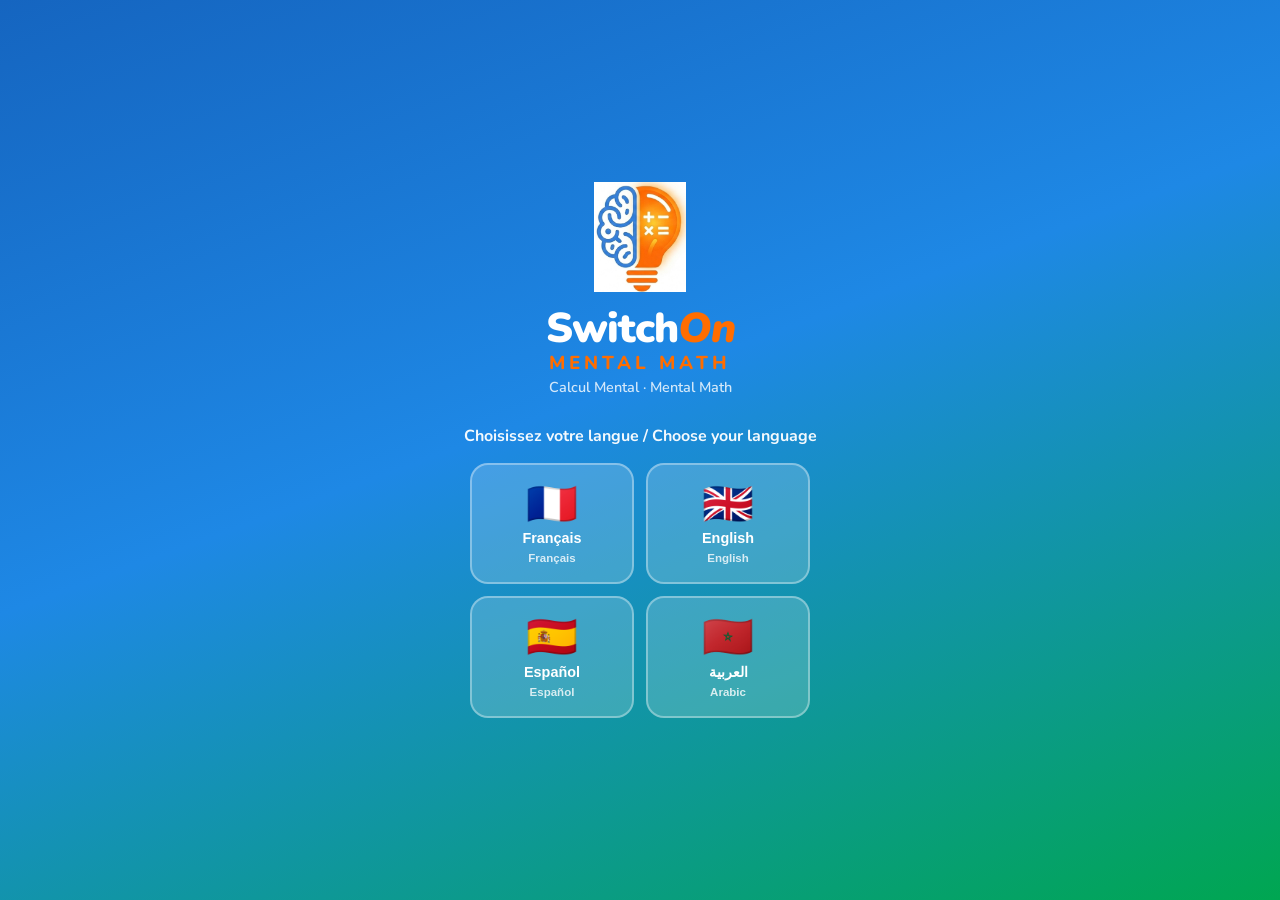
==== commit 6cf5862c: "Add files via upload" ====
--- a/index.html
+++ b/index.html
@@ -10,18 +10,1576 @@
 <meta name="apple-mobile-web-app-status-bar-style" content="black-translucent">
 <meta name="apple-mobile-web-app-title" content="SwitchOn">
 <meta name="application-name" content="SwitchOn Mental Math">
-<link rel="apple-touch-icon" href="icons/icon-192x192.png">
+<link rel="apple-touch-icon" href="[data-uri]">
 <link rel="manifest" href="manifest.json" id="pwa-manifest">
 <title>SwitchOn Mental Math</title>
 <link href="https://fonts.googleapis.com/css2?family=Nunito:wght@400;600;700;800;900;1000&family=Noto+Sans+Arabic:wght@400;600;700;800;900&display=swap" rel="stylesheet">
-<link rel="stylesheet" href="style.css">
+<style>
+/* ══════════════════════════════════════
+   PALETTE ENFANTS 5-12 ANS
+   Bleu profond + Vert vif + Orange chaud
+══════════════════════════════════════ */
+:root {
+  --blue:    #1565C0;
+  --blue2:   #1E88E5;
+  --blue3:   #BBDEFB;
+  --green:   #00A651;
+  --green2:  #43A047;
+  --green3:  #C8E6C9;
+  --orange:  #F57C00;
+  --orange2: #FFA726;
+  --orange3: #FFE0B2;
+  --red:     #E53935;
+  --purple:  #7B1FA2;
+  --bg:      #EEF4FF;
+  --card:    #FFFFFF;
+  --card2:   #F0F7FF;
+  --border:  #D0E4FF;
+  --text:    #0D2757;
+  --text2:   #5272A0;
+  --shadow:  0 6px 28px rgba(21,101,192,.13);
+  --r:       20px;
+  --r2:      14px;
+}
+
+/* ══════════════════════════════════════
+   RESET & BASE
+══════════════════════════════════════ */
+*, *::before, *::after { box-sizing: border-box; margin: 0; padding: 0; }
+
+html { scroll-behavior: smooth; }
+
+body {
+  font-family: 'Nunito', sans-serif;
+  background: var(--bg);
+  color: var(--text);
+  min-height: 100vh;
+  font-size: 16px;
+}
+
+html[dir="rtl"] body {
+  font-family: 'Noto Sans Arabic', 'Nunito', sans-serif;
+  font-size: 17px;
+}
+/* Taille accrue pour les éléments clés en arabe */
+html[dir="rtl"] .op-nm,
+html[dir="rtl"] .level-btn strong,
+html[dir="rtl"] .home-sub,
+html[dir="rtl"] .mode-tab,
+html[dir="rtl"] .lang-btn,
+html[dir="rtl"] .btn,
+html[dir="rtl"] .btn-sec,
+html[dir="rtl"] .back-btn,
+html[dir="rtl"] .home-tab,
+html[dir="rtl"] .q-feedback,
+html[dir="rtl"] .end-title,
+html[dir="rtl"] .stat-card,
+html[dir="rtl"] .badge-lbl,
+html[dir="rtl"] .slbl,
+html[dir="rtl"] .lv-sel-btn { font-size: 1.05em !important; }
+html[dir="rtl"] .q-display  { font-size: 2.8rem; }
+html[dir="rtl"] .q-blank    { font-size: 2.4rem; }
+
+body.fs-large  { font-size: 18px; }
+body.fs-xlarge { font-size: 20px; }
+
+/* ══════════════════════════════════════
+   ÉCRANS
+══════════════════════════════════════ */
+.screen {
+  display: none;
+  flex-direction: column;
+  align-items: center;
+  min-height: 100vh;
+  padding: 14px 14px 24px;
+}
+.screen.active { display: flex; }
+
+/* ══════════════════════════════════════
+   ÉCRAN LANGUE — splash coloré
+══════════════════════════════════════ */
+#screen-lang {
+  background: linear-gradient(160deg, #1565C0 0%, #1E88E5 45%, #00A651 100%);
+  justify-content: center;
+  align-items: center;
+  gap: 0;
+  padding: 24px 20px;
+}
+
+.lang-logo-wrap {
+  display: flex;
+  flex-direction: column;
+  align-items: center;
+  margin-bottom: 28px;
+}
+
+.lang-app-name {
+  font-size: 2.6rem;
+  font-weight: 1000;
+  letter-spacing: -1px;
+  color: #ffffff;
+  line-height: 1;
+  margin-top: 10px;
+}
+.lang-on { color: #FF6D00; font-style: italic; }
+.lang-mm {
+  display: block; font-size: .45em; font-weight: 800; color: #FF6D00;
+  letter-spacing: 4px; text-transform: uppercase; text-align: center; margin-top: 4px;
+}
+
+.lang-sub {
+  color: rgba(255,255,255,.8);
+  font-size: .9rem;
+  font-weight: 600;
+  margin-top: 4px;
+  text-align: center;
+}
+
+.lang-prompt {
+  color: rgba(255,255,255,.95);
+  font-size: 1rem;
+  font-weight: 700;
+  margin-bottom: 16px;
+  text-align: center;
+}
+
+.lang-grid {
+  display: grid;
+  grid-template-columns: 1fr 1fr;
+  gap: 12px;
+  width: 100%;
+  max-width: 340px;
+}
+
+.lang-btn {
+  background: rgba(255,255,255,.18);
+  border: 2px solid rgba(255,255,255,.35);
+  border-radius: 18px;
+  padding: 18px 10px;
+  cursor: pointer;
+  transition: all .2s;
+  display: flex;
+  flex-direction: column;
+  align-items: center;
+  gap: 6px;
+  color: #fff;
+}
+.lang-btn:hover  { background: rgba(255,255,255,.30); border-color: #fff; transform: translateY(-3px); box-shadow: 0 8px 24px rgba(0,0,0,.2); }
+.lang-btn:active { transform: scale(.95); }
+.lang-flag   { font-size: 2.6rem; line-height: 1; }
+.lang-name   { font-size: .9rem; font-weight: 800; }
+.lang-native { font-size: .72rem; opacity: .8; font-weight: 600; }
+
+/* ══════════════════════════════════════
+   TOP BAR & ICONES
+══════════════════════════════════════ */
+.top-bar {
+  display: flex;
+  justify-content: space-between;
+  align-items: center;
+  width: 100%;
+  max-width: 460px;
+  margin-bottom: 10px;
+}
+
+.streak-pill {
+  display: flex;
+  align-items: center;
+  gap: 5px;
+  background: var(--card);
+  border-radius: 100px;
+  padding: 6px 14px;
+  box-shadow: var(--shadow);
+  font-size: .85rem;
+  font-weight: 800;
+  color: var(--orange);
+  border: 2px solid var(--orange3);
+}
+
+.icon-btn {
+  background: var(--card);
+  border: 2px solid var(--border);
+  border-radius: 13px;
+  width: 40px; height: 40px;
+  cursor: pointer;
+  display: flex; align-items: center; justify-content: center;
+  font-size: 1.15rem;
+  box-shadow: var(--shadow);
+  transition: transform .15s, box-shadow .15s;
+  color: var(--text);
+}
+.icon-btn:hover { transform: scale(1.08); box-shadow: 0 8px 20px rgba(21,101,192,.2); }
+
+/* ══════════════════════════════════════
+   XP BAR
+══════════════════════════════════════ */
+.xp-card {
+  background: var(--card);
+  border-radius: var(--r2);
+  padding: 12px 16px;
+  box-shadow: var(--shadow);
+  width: 100%;
+  max-width: 460px;
+  margin-bottom: 10px;
+  border: 2px solid var(--border);
+}
+.xp-row { display: flex; justify-content: space-between; align-items: center; margin-bottom: 6px; }
+.xp-lv  { font-size: .82rem; font-weight: 800; color: var(--blue); }
+.xp-pts { font-size: .72rem; font-weight: 700; color: var(--text2); }
+.xp-track { height: 9px; background: var(--blue3); border-radius: 100px; overflow: hidden; }
+.xp-fill  { height: 100%; border-radius: 100px; background: linear-gradient(90deg, var(--blue), var(--green)); transition: width .6s ease; }
+
+/* ══════════════════════════════════════
+   WEEK STRIP
+══════════════════════════════════════ */
+.week-card {
+  background: var(--card);
+  border-radius: var(--r2);
+  padding: 10px 14px;
+  box-shadow: var(--shadow);
+  width: 100%;
+  max-width: 460px;
+  margin-bottom: 12px;
+  border: 2px solid var(--border);
+  display: flex;
+  gap: 4px;
+  justify-content: center;
+}
+.day-dot  { display: flex; flex-direction: column; align-items: center; gap: 3px; flex: 1; }
+.day-circ {
+  width: 30px; height: 30px; border-radius: 50%;
+  border: 2.5px solid var(--border);
+  display: flex; align-items: center; justify-content: center;
+  font-size: .62rem; font-weight: 800; color: var(--text2);
+  transition: all .3s;
+}
+.day-circ.played { background: var(--green); border-color: var(--green); color: #fff; }
+.day-circ.today  { border-color: var(--blue2); border-width: 3px; }
+.day-circ.today.played { background: var(--blue2); border-color: var(--blue2); }
+.day-lbl { font-size: .58rem; color: var(--text2); font-weight: 700; }
+
+/* ══════════════════════════════════════
+   LOGO ACCUEIL
+══════════════════════════════════════ */
+.home-logo-wrap {
+  display: flex;
+  flex-direction: column;
+  align-items: center;
+  margin-bottom: 4px;
+  animation: floatAnim 3s ease-in-out infinite;
+}
+.app-sub { font-size:.55em; font-weight:700; color:#FF6D00; display:block; letter-spacing:3px; margin-top:-4px; }
+.home-app-name {
+  font-size: 2rem;
+  font-weight: 1000;
+  letter-spacing: -1px;
+  color: var(--blue);
+  line-height: 1;
+}
+.home-app-name {
+  font-size: 2.2rem; font-weight: 1000; letter-spacing: -1px;
+  color: var(--blue); line-height: 1.1; text-align: center; display: block;
+}
+.on-txt { color: #FF6D00; font-style: italic; }
+.mentmath-txt {
+  display: block; font-size: .52em; font-weight: 800; color: #FF6D00;
+  letter-spacing: 3px; text-transform: uppercase; text-align: center; margin-top: 2px;
+}
+.home-sub {
+  font-size: .82rem;
+  color: var(--text2);
+  font-weight: 600;
+  text-align: center;
+  margin: 2px 0 14px;
+}
+
+/* ══════════════════════════════════════
+   GRILLE OPÉRATIONS
+══════════════════════════════════════ */
+.ops-grid {
+  display: grid;
+  grid-template-columns: 1fr 1fr;
+  gap: 12px;
+  width: 100%;
+  max-width: 460px;
+}
+
+.op-btn {
+  background: var(--card);
+  border: 3px solid;
+  border-radius: var(--r);
+  padding: 20px 10px 16px;
+  cursor: pointer;
+  transition: all .2s;
+  display: flex;
+  flex-direction: column;
+  align-items: center;
+  gap: 5px;
+  box-shadow: var(--shadow);
+  user-select: none;
+}
+.op-btn:hover  { transform: translateY(-4px); box-shadow: 0 12px 32px rgba(0,0,0,.15); }
+.op-btn:active { transform: scale(.95); }
+
+.op-btn.add { border-color: #BBDEFB; background: #E3F2FD; }
+.op-btn.sub { border-color: #E1BEE7; background: #F3E5F5; }
+.op-btn.mul { border-color: #FFE0B2; background: #FFF3E0; }
+.op-btn.div { border-color: #C8E6C9; background: #E8F5E9; }
+
+.op-btn:hover.add { border-color: var(--blue2);  box-shadow: 0 10px 28px rgba(30,136,229,.25); }
+.op-btn:hover.sub { border-color: var(--purple);  box-shadow: 0 10px 28px rgba(123,31,162,.25); }
+.op-btn:hover.mul { border-color: var(--orange);  box-shadow: 0 10px 28px rgba(245,124,0,.25); }
+.op-btn:hover.div { border-color: var(--green2); box-shadow: 0 10px 28px rgba(67,160,71,.25); }
+
+.op-sym  { font-size: 2.4rem; font-weight: 900; line-height: 1; }
+.op-nm   { font-size: .72rem; font-weight: 800; text-transform: uppercase; letter-spacing: .5px; color: var(--text2); }
+.op-btn.add .op-sym { color: var(--blue); }
+.op-btn.sub .op-sym { color: var(--purple); }
+.op-btn.mul .op-sym { color: var(--orange); }
+.op-btn.div .op-sym { color: var(--green2); }
+
+/* ══════════════════════════════════════
+   ÉCRAN NIVEAU
+══════════════════════════════════════ */
+.back-btn {
+  display: flex; align-items: center; gap: 5px;
+  background: none; border: none; cursor: pointer;
+  font-family: inherit; font-size: .9rem; font-weight: 700;
+  color: var(--text2); margin-bottom: 14px;
+  transition: color .2s;
+}
+.back-btn:hover { color: var(--blue); }
+
+.op-badge-bar {
+  display: inline-flex; align-items: center; gap: 9px;
+  background: var(--card2); border-radius: 100px;
+  padding: 6px 16px; margin-bottom: 14px;
+  font-size: .9rem; font-weight: 800; color: var(--blue);
+  border: 2px solid var(--border);
+}
+
+.mode-tabs {
+  display: flex; gap: 6px; margin-bottom: 14px; width: 100%;
+}
+.mode-tab {
+  flex: 1; padding: 10px 4px; border-radius: 13px;
+  border: 2.5px solid var(--border);
+  background: var(--card2); cursor: pointer;
+  font-family: inherit; font-size: .75rem; font-weight: 800;
+  color: var(--text2); transition: all .2s;
+}
+.mode-tab.active { border-color: var(--blue); background: var(--blue); color: #fff; }
+.mode-tab:hover:not(.active) { border-color: var(--blue2); color: var(--blue); }
+
+.levels-list { display: flex; flex-direction: column; gap: 10px; width: 100%; }
+
+.level-btn {
+  background: var(--card);
+  border: 2.5px solid var(--border);
+  border-radius: var(--r2);
+  padding: 14px 16px;
+  cursor: pointer;
+  display: flex; align-items: center; gap: 13px;
+  width: 100%; transition: all .2s;
+  box-shadow: 0 3px 10px rgba(21,101,192,.08);
+}
+.level-btn:hover  { border-color: var(--blue2); transform: translateX(5px); box-shadow: var(--shadow); }
+html[dir="rtl"] .level-btn:hover { transform: translateX(-5px); }
+.level-btn:active { transform: scale(.97); }
+
+.lvl-badge {
+  width: 44px; height: 44px; border-radius: 13px;
+  color: #fff; font-size: 1.2rem; font-weight: 900;
+  display: flex; align-items: center; justify-content: center;
+  flex-shrink: 0;
+}
+.lv1 .lvl-badge { background: linear-gradient(135deg,#43A047,#00C853); }
+.lv2 .lvl-badge { background: linear-gradient(135deg,#F57C00,#FFA726); }
+.lv3 .lvl-badge { background: linear-gradient(135deg,#E53935,#EF5350); }
+
+.lvl-text strong { display: block; font-size: .9rem; font-weight: 800; color: var(--text); text-align: start; }
+.lvl-text span   { font-size: .73rem; color: var(--text2); font-weight: 600; display: block; text-align: start; }
+
+/* ══════════════════════════════════════
+   ÉCRAN JEU
+══════════════════════════════════════ */
+.game-wrap {
+  width: 100%; max-width: 460px;
+  display: flex; flex-direction: column; gap: 10px;
+}
+
+/* En-tête jeu */
+.g-head {
+  display: flex; justify-content: space-between; align-items: center;
+}
+.g-label {
+  display: flex; align-items: center; gap: 6px;
+  background: var(--card); border-radius: 100px;
+  padding: 5px 13px; box-shadow: var(--shadow);
+  font-size: .82rem; font-weight: 800; color: var(--blue);
+  border: 2px solid var(--border);
+}
+.g-lv-chip {
+  background: var(--blue3); border-radius: 7px;
+  padding: 1px 7px; font-size: .7rem;
+}
+.g-right { display: flex; align-items: center; gap: 7px; }
+.g-score { font-size: 1.25rem; font-weight: 900; color: var(--blue); }
+.streak-chip {
+  background: linear-gradient(135deg, var(--orange), #FF6D00);
+  color: #fff; border-radius: 100px;
+  padding: 3px 10px; font-size: .72rem; font-weight: 800;
+  opacity: 0; transform: scale(.6); transition: all .25s;
+}
+.streak-chip.show { opacity: 1; transform: scale(1); }
+
+/* Barre de progression 15 questions */
+.q-progress-card {
+  background: var(--card);
+  border-radius: var(--r2); padding: 10px 14px;
+  box-shadow: var(--shadow); border: 2px solid var(--border);
+}
+.q-progress-row {
+  display: flex; justify-content: space-between;
+  align-items: center; margin-bottom: 7px;
+}
+.q-prog-lbl { font-size: .72rem; font-weight: 700; color: var(--text2); }
+.q-prog-num { font-size: .8rem; font-weight: 800; color: var(--blue); }
+.q-dots { display: flex; gap: 3px; }
+.q-dot {
+  flex: 1; height: 9px; border-radius: 100px;
+  background: var(--blue3); transition: all .3s;
+}
+.q-dot.ok      { background: var(--green); }
+.q-dot.err     { background: var(--orange2); }
+.q-dot.current { background: var(--blue2); transform: scaleY(1.4); }
+
+/* Timer défi */
+.chal-card {
+  background: var(--card); border-radius: var(--r2);
+  padding: 10px 16px; box-shadow: var(--shadow);
+  border: 2px solid var(--border); text-align: center;
+  display: none;
+}
+.chal-card.show { display: block; }
+.chal-time {
+  font-size: 2.2rem; font-weight: 900; color: var(--blue);
+  transition: color .3s; line-height: 1;
+}
+.chal-time.urgent { color: var(--red); animation: pulse .5s infinite; }
+.chal-sub { font-size: .7rem; font-weight: 700; color: var(--text2); }
+
+/* Jauge Flow */
+.gauge-card {
+  background: var(--card); border-radius: var(--r2);
+  padding: 10px 14px; box-shadow: var(--shadow);
+  border: 2px solid var(--border);
+}
+.gauge-row { display: flex; justify-content: space-between; margin-bottom: 5px; }
+.gauge-lbl { font-size: .7rem; font-weight: 700; color: var(--text2); }
+.gauge-pct { font-size: .7rem; font-weight: 800; color: var(--blue2); }
+.gauge-track { height: 10px; background: var(--blue3); border-radius: 100px; overflow: hidden; }
+.gauge-fill  { height: 100%; border-radius: 100px; background: linear-gradient(90deg,var(--blue2),var(--green)); transition: width .35s, background .5s; }
+.gauge-fill.danger { background: linear-gradient(90deg,var(--orange),var(--red)); }
+
+/* Banners */
+.banner {
+  border-radius: var(--r2); padding: 9px 14px;
+  font-size: .8rem; font-weight: 700; text-align: center;
+  display: none; border: 2px solid;
+}
+.banner.show { display: block; animation: slideDown .3s ease; }
+.banner.mid    { background: #E3F2FD; border-color: var(--blue2); color: var(--blue); }
+.banner.adapt  { background: var(--orange3); border-color: var(--orange); color: #7C3900; }
+
+/* Carte question */
+.q-card {
+  background: var(--card);
+  border-radius: var(--r); box-shadow: var(--shadow);
+  border: 3px solid var(--blue3);
+  padding: 24px 16px 18px;
+  text-align: center; position: relative; overflow: hidden;
+  min-height: 115px;
+  display: flex; flex-direction: column; align-items: center; justify-content: center;
+  transition: border-color .3s;
+}
+.q-card::before {
+  content: ''; position: absolute;
+  top: 0; left: 0; right: 0; height: 6px;
+  background: linear-gradient(90deg, var(--blue), var(--green));
+  border-radius: 0 0 4px 4px; transition: background .3s;
+}
+.q-card.ok::before  { background: var(--green); }
+.q-card.err::before { background: var(--orange); }
+.q-card.ok  { border-color: var(--green3); }
+.q-card.err { border-color: var(--orange3); }
+
+.q-display {
+  font-size: clamp(2rem, 8vw, 3.2rem);
+  font-weight: 900; color: var(--blue);
+  letter-spacing: 5px;
+  display: flex; align-items: baseline;
+  justify-content: center; flex-wrap: wrap;
+  direction: ltr; /* toujours LTR pour les maths */
+  line-height: 1;
+}
+.q-op  { color: var(--blue2); margin: 0 8px; }
+.q-eq  { color: var(--text2); margin: 0 8px; }
+.q-blank {
+  min-width: 60px; padding: 0 6px;
+  border-bottom: 4px solid var(--blue);
+  color: var(--blue); display: inline-block;
+  text-align: center; transition: all .2s;
+}
+.q-blank.typing { border-color: var(--green); color: var(--green); }
+.q-blank.empty  { color: transparent; }
+
+.q-feedback {
+  font-size: .85rem; font-weight: 700;
+  height: 21px; margin-top: 9px; transition: color .2s;
+}
+.q-feedback.ok  { color: var(--green); }
+.q-feedback.err { color: var(--orange); }
+
+/* Explication */
+.explain-card {
+  background: #FFF8E1; border: 2px solid var(--orange2);
+  border-radius: var(--r2); padding: 10px 14px;
+  font-size: .8rem; font-weight: 700; color: #5D3900;
+  text-align: center; line-height: 1.7; display: none;
+}
+.explain-card.show { display: block; animation: slideDown .3s ease; }
+.hl { color: var(--blue); font-weight: 900; font-size: 1.05em; }
+
+/* NUMPAD */
+.numpad-card {
+  background: var(--card); border-radius: var(--r);
+  box-shadow: var(--shadow); padding: 14px;
+  border: 2px solid var(--border);
+}
+.numpad-grid {
+  display: grid; grid-template-columns: repeat(3,1fr); gap: 8px;
+}
+.nk {
+  background: var(--card2); border: 2.5px solid var(--border);
+  border-radius: 13px; padding: 13px 5px;
+  font-family: 'Nunito', sans-serif;
+  font-size: 1.4rem; font-weight: 900; color: var(--text);
+  cursor: pointer; transition: all .12s;
+  display: flex; align-items: center; justify-content: center;
+  user-select: none; -webkit-tap-highlight-color: transparent;
+  touch-action: manipulation;
+}
+.nk:hover  { background: var(--blue3); border-color: var(--blue2); color: var(--blue); transform: scale(.97); }
+.nk:active { transform: scale(.86); background: var(--border); }
+.nk.del    { font-size: 1.1rem; color: var(--text2); }
+.nk.del:hover { color: var(--red); border-color: #FFCDD2; background: #FFEBEE; }
+.nk.ok {
+  background: linear-gradient(135deg, var(--green), var(--green2));
+  color: #fff; border-color: transparent;
+  font-size: .92rem; font-weight: 900; letter-spacing: .5px;
+  box-shadow: 0 4px 14px rgba(0,166,81,.35);
+}
+.nk.ok:hover { box-shadow: 0 6px 20px rgba(0,166,81,.45); transform: scale(.97); }
+
+/* ══════════════════════════════════════
+   ÉCRAN FIN
+══════════════════════════════════════ */
+.end-card {
+  background: var(--card); border-radius: var(--r);
+  box-shadow: var(--shadow); padding: 28px 22px;
+  width: 100%; max-width: 460px; text-align: center;
+  border: 3px solid var(--blue3);
+}
+.end-emoji { font-size: 4rem; margin-bottom: 6px; }
+.end-title { font-size: 1.4rem; font-weight: 900; color: var(--blue); margin-bottom: 2px; }
+.end-score { font-size: 3.8rem; font-weight: 1000; color: var(--blue); line-height: 1; }
+.end-pts   { font-size: .78rem; font-weight: 700; color: var(--text2); margin-bottom: 3px; }
+.end-xp    { font-size: .95rem; font-weight: 800; color: var(--green); margin-bottom: 16px; }
+
+.end-stats {
+  display: grid; grid-template-columns: repeat(3,1fr);
+  gap: 8px; margin-bottom: 14px;
+}
+.end-stat  { background: var(--card2); border-radius: 13px; padding: 12px 5px; border: 2px solid var(--border); }
+.end-sv    { font-size: 1.5rem; font-weight: 900; color: var(--blue); }
+.end-sl    { font-size: .64rem; font-weight: 700; color: var(--text2); margin-top: 2px; }
+
+.rate-wrap { margin-bottom: 12px; }
+.rate-lbl  { font-size: .75rem; font-weight: 700; color: var(--text2); margin-bottom: 5px; text-align: start; }
+.rate-track{ height: 9px; background: var(--green3); border-radius: 100px; overflow: hidden; }
+.rate-fill { height: 100%; border-radius: 100px; background: linear-gradient(90deg,var(--green),var(--blue2)); transition: width .8s ease; }
+
+.weak-box  { background: var(--orange3); border: 2px solid var(--orange2); border-radius: 13px; padding: 12px 14px; margin-bottom: 12px; text-align: start; }
+.weak-title{ font-size: .78rem; font-weight: 800; color: #7C3900; margin-bottom: 8px; }
+.w-item    { display: flex; align-items: center; gap: 7px; margin-bottom: 5px; }
+.w-name    { font-size: .68rem; font-weight: 700; color: var(--text); min-width: 105px; }
+.w-bar-t   { flex: 1; height: 6px; background: #FFD0A0; border-radius: 100px; overflow: hidden; }
+.w-bar-f   { height: 100%; border-radius: 100px; background: var(--orange); }
+
+.badges-box    { margin-bottom: 14px; }
+.badges-title  { font-size: .78rem; font-weight: 800; color: var(--text2); margin-bottom: 7px; }
+.badge-chips   { display: flex; flex-wrap: wrap; gap: 6px; justify-content: center; }
+.badge-chip    { background: #FFF9C4; border: 2px solid #F9A825; border-radius: 100px; padding: 4px 12px; font-size: .72rem; font-weight: 800; color: #5D4037; animation: popIn .4s ease; }
+
+.time-note { font-size: .73rem; color: var(--text2); font-weight: 600; margin-bottom: 12px; }
+
+.btn-main {
+  background: linear-gradient(135deg, var(--blue), var(--blue2));
+  color: #fff; border: none; border-radius: 15px;
+  padding: 15px; font-family: inherit; font-size: 1rem;
+  font-weight: 800; cursor: pointer; width: 100%;
+  transition: all .2s; margin-bottom: 9px;
+  box-shadow: 0 5px 16px rgba(21,101,192,.35);
+}
+.btn-main:hover { box-shadow: 0 8px 24px rgba(21,101,192,.45); transform: translateY(-1px); }
+
+.btn-sec {
+  background: var(--card2); color: var(--text);
+  border: 2.5px solid var(--border); border-radius: 15px;
+  padding: 13px; font-family: inherit; font-size: .9rem;
+  font-weight: 800; cursor: pointer; width: 100%;
+  transition: all .2s; margin-bottom: 9px;
+}
+.btn-sec:hover { background: var(--blue3); border-color: var(--blue2); }
+
+/* ══════════════════════════════════════
+   ÉCRAN DUEL
+══════════════════════════════════════ */
+.duel-wrap { width: 100%; max-width: 460px; display: flex; flex-direction: column; gap: 10px; }
+
+.duel-scoreboard {
+  background: var(--card); border-radius: var(--r2);
+  padding: 13px 18px; box-shadow: var(--shadow);
+  border: 2px solid var(--border);
+  display: flex; justify-content: space-between; align-items: center;
+}
+.d-player { text-align: center; }
+.d-pname  { font-size: .75rem; font-weight: 800; color: var(--text2); }
+.d-pts    { font-size: 2.4rem; font-weight: 1000; line-height: 1; }
+.d-pts.p1 { color: var(--blue); }
+.d-pts.p2 { color: var(--red); }
+.d-vs     { text-align: center; }
+.d-vs-txt { font-size: .9rem; font-weight: 900; color: var(--text2); }
+.d-target { font-size: .7rem; color: var(--text2); font-weight: 700; margin-top: 2px; }
+
+.duel-q-card {
+  background: var(--card); border-radius: var(--r);
+  box-shadow: var(--shadow); border: 3px solid var(--blue3);
+  padding: 18px; text-align: center;
+  min-height: 85px; display: flex; align-items: center; justify-content: center;
+}
+
+.duel-cols { display: grid; grid-template-columns: 1fr 1fr; gap: 8px; }
+.duel-col-lbl { font-size: .72rem; font-weight: 800; text-align: center; padding: 3px 0; }
+.duel-col-lbl.p1 { color: var(--blue); }
+.duel-col-lbl.p2 { color: var(--red); }
+.duel-col { display: flex; flex-direction: column; gap: 7px; }
+
+.d-ans-btn {
+  background: var(--card2); border: 3px solid;
+  border-radius: 13px; padding: 14px 6px;
+  font-family: inherit; font-size: 1.2rem; font-weight: 900;
+  cursor: pointer; transition: all .15s; color: var(--text);
+  width: 100%; user-select: none;
+  -webkit-tap-highlight-color: transparent;
+}
+.p1-col .d-ans-btn { border-color: #BBDEFB; }
+.p2-col .d-ans-btn { border-color: #FFCDD2; }
+.p1-col .d-ans-btn:hover { background: #E3F2FD; border-color: var(--blue); }
+.p2-col .d-ans-btn:hover { background: #FFEBEE; border-color: var(--red); }
+.d-ans-btn.won  { background: #E8F5E9 !important; border-color: var(--green) !important; color: #1B5E20 !important; }
+.d-ans-btn.lost { background: #FFF3E0 !important; border-color: var(--orange) !important; color: #7C3900 !important; }
+.duel-hint { font-size: .72rem; color: var(--text2); text-align: center; font-weight: 600; }
+
+/* ══════════════════════════════════════
+   TABLEAU DE BORD
+══════════════════════════════════════ */
+.dash-head {
+  display: flex; align-items: center; justify-content: space-between;
+  width: 100%; max-width: 480px; margin-bottom: 12px;
+}
+.dash-title { font-size: 1.2rem; font-weight: 900; color: var(--blue); }
+
+.tabs-row {
+  display: flex; background: var(--card); border-radius: 14px;
+  padding: 3px; width: 100%; max-width: 480px;
+  box-shadow: var(--shadow); margin-bottom: 12px;
+  border: 2px solid var(--border);
+}
+.tab-btn {
+  flex: 1; padding: 9px 3px; border-radius: 11px;
+  border: none; font-family: inherit; font-size: .78rem;
+  font-weight: 800; cursor: pointer; background: none;
+  color: var(--text2); transition: all .2s;
+}
+.tab-btn.active { background: var(--blue); color: #fff; box-shadow: 0 3px 10px rgba(21,101,192,.3); }
+
+.tab-pane { display: none; width: 100%; max-width: 480px; }
+.tab-pane.active { display: block; }
+
+.stats-cards {
+  display: grid; grid-template-columns: 1fr 1fr;
+  gap: 9px; margin-bottom: 12px;
+}
+.stat-card {
+  background: var(--card); border-radius: 15px;
+  padding: 14px; box-shadow: var(--shadow);
+  text-align: center; border: 2px solid var(--border);
+}
+.sc-val { font-size: 1.8rem; font-weight: 1000; color: var(--blue); }
+.sc-lbl { font-size: .66rem; font-weight: 700; color: var(--text2); margin-top: 3px; }
+
+.chart-card {
+  background: var(--card); border-radius: 15px;
+  padding: 15px; box-shadow: var(--shadow);
+  border: 2px solid var(--border); margin-bottom: 11px;
+}
+.chart-title { font-size: .82rem; font-weight: 800; color: var(--blue); margin-bottom: 10px; }
+#progress-chart { width: 100%; height: 120px; display: block; }
+
+.badges-grid { display: grid; grid-template-columns: repeat(2,1fr); gap: 9px; }
+.badge-card {
+  background: var(--card); border-radius: 14px;
+  padding: 12px 11px; box-shadow: var(--shadow);
+  display: flex; align-items: center; gap: 9px;
+  opacity: .3; transition: all .3s; border: 2px solid var(--border);
+}
+.badge-card.unlocked { opacity: 1; border-color: var(--green3); background: #F1FFF5; }
+.badge-ico  { font-size: 1.75rem; flex-shrink: 0; }
+.badge-nm   { font-size: .75rem; font-weight: 800; color: var(--text); }
+.badge-desc { font-size: .62rem; color: var(--text2); line-height: 1.35; margin-top: 2px; }
+
+.hist-list { display: flex; flex-direction: column; gap: 7px; }
+.hist-item {
+  background: var(--card); border-radius: 13px;
+  padding: 11px 13px; box-shadow: 0 2px 8px rgba(21,101,192,.08);
+  display: flex; align-items: center; gap: 11px;
+  border: 2px solid var(--border);
+}
+.hist-op {
+  width: 38px; height: 38px; border-radius: 10px;
+  display: flex; align-items: center; justify-content: center;
+  font-size: 1.15rem; font-weight: 900; flex-shrink: 0; color: #fff;
+}
+.hist-info { flex: 1; }
+.hist-info strong { display: block; font-size: .83rem; font-weight: 800; color: var(--text); }
+.hist-info span   { font-size: .7rem; color: var(--text2); font-weight: 600; }
+.hist-sc { font-size: 1.05rem; font-weight: 900; color: var(--blue); }
+
+/* ══════════════════════════════════════
+   OVERLAY PARAMÈTRES
+══════════════════════════════════════ */
+.overlay {
+  position: fixed; inset: 0;
+  background: rgba(13,39,87,.45); z-index: 1000;
+  display: none; align-items: flex-end; justify-content: center;
+  backdrop-filter: blur(4px);
+}
+.overlay.open { display: flex; }
+.overlay-sheet {
+  background: var(--card); border-radius: 26px 26px 0 0;
+  padding: 22px 18px 36px; width: 100%; max-width: 500px;
+  animation: slideUp .3s ease;
+  border-top: 3px solid var(--blue3);
+}
+.overlay-title {
+  font-size: 1.05rem; font-weight: 900; color: var(--blue);
+  margin-bottom: 16px; text-align: center;
+}
+.srow {
+  display: flex; justify-content: space-between; align-items: center;
+  padding: 12px 0; border-bottom: 1.5px solid var(--border);
+}
+.srow:last-of-type { border-bottom: none; }
+.slbl  { font-size: .88rem; font-weight: 800; color: var(--text); }
+.ssub  { font-size: .72rem; color: var(--text2); font-weight: 600; margin-top: 2px; }
+
+.toggle { position: relative; width: 44px; height: 24px; cursor: pointer; }
+.toggle input { opacity: 0; width: 0; height: 0; }
+.toggle-sl { position: absolute; inset: 0; background: var(--border); border-radius: 100px; transition: .3s; }
+.toggle-sl::before { content:''; position: absolute; width: 18px; height: 18px; left: 3px; bottom: 3px; background: #fff; border-radius: 50%; transition: .3s; box-shadow: 0 1px 4px rgba(0,0,0,.2); }
+input:checked + .toggle-sl { background: var(--green); }
+input:checked + .toggle-sl::before { transform: translateX(20px); }
+
+.fs-row { display: flex; gap: 6px; }
+.fs-b {
+  padding: 5px 10px; border: 2.5px solid var(--border);
+  border-radius: 8px; background: var(--card2); cursor: pointer;
+  font-family: inherit; font-weight: 800; color: var(--text2);
+  transition: all .15s;
+}
+.fs-b.active { border-color: var(--blue); background: var(--blue); color: #fff; }
+
+.lang-mini { display: grid; grid-template-columns: repeat(4,1fr); gap: 5px; margin-top: 6px; }
+.lang-mini-b {
+  background: var(--card2); border: 2px solid var(--border);
+  border-radius: 9px; padding: 6px 3px; cursor: pointer;
+  text-align: center; font-family: inherit;
+  font-size: .7rem; font-weight: 800; color: var(--text2); transition: all .15s;
+}
+.lang-mini-b.active,
+.lang-mini-b:hover { border-color: var(--blue); background: var(--blue); color: #fff; }
+
+.ov-close {
+  width: 100%; padding: 14px; background: var(--card2);
+  border: 2.5px solid var(--border); border-radius: 14px;
+  font-family: inherit; font-size: .92rem; font-weight: 800;
+  color: var(--text); cursor: pointer; margin-top: 14px; transition: all .2s;
+}
+.ov-close:hover { background: var(--blue3); border-color: var(--blue2); }
+
+/* ══════════════════════════════════════
+   TOAST BADGE
+══════════════════════════════════════ */
+.badge-toast {
+  position: fixed; top: 16px; left: 50%;
+  transform: translateX(-50%) translateY(-140px);
+  background: #FFF9C4; border: 2.5px solid #F9A825;
+  border-radius: 100px; padding: 10px 20px;
+  box-shadow: 0 8px 28px rgba(249,168,37,.35);
+  display: flex; align-items: center; gap: 8px;
+  font-size: .83rem; font-weight: 800; color: #5D4037;
+  z-index: 2000; white-space: nowrap;
+  transition: transform .4s cubic-bezier(.34,1.56,.64,1);
+}
+.badge-toast.show { transform: translateX(-50%) translateY(0); }
+
+/* ══════════════════════════════════════
+   CARD GÉNÉRIQUE
+══════════════════════════════════════ */
+.card {
+  background: var(--card); border-radius: var(--r);
+  box-shadow: var(--shadow); padding: 24px 20px;
+  width: 100%; max-width: 460px;
+  border: 2px solid var(--border);
+}
+
+/* ══════════════════════════════════════
+   ANIMATIONS
+══════════════════════════════════════ */
+@keyframes floatAnim  { 0%,100%{transform:translateY(0)} 50%{transform:translateY(-8px)} }
+@keyframes shake      { 0%,100%{transform:translateX(0)} 20%,60%{transform:translateX(-7px)} 40%,80%{transform:translateX(7px)} }
+@keyframes popCorrect { 0%{transform:scale(1)} 40%{transform:scale(1.06)} 100%{transform:scale(1)} }
+@keyframes slideDown  { from{opacity:0;transform:translateY(-10px)} to{opacity:1;transform:translateY(0)} }
+@keyframes slideUp    { from{opacity:0;transform:translateY(50px)} to{opacity:1;transform:translateY(0)} }
+@keyframes pulse      { 0%,100%{opacity:1} 50%{opacity:.4} }
+@keyframes fadeIn     { from{opacity:0;transform:translateY(14px)} to{opacity:1;transform:translateY(0)} }
+@keyframes popIn      { 0%{transform:scale(.6);opacity:0} 100%{transform:scale(1);opacity:1} }
+@keyframes confettiFly{ 0%{opacity:1;transform:translate(0,0) rotate(0deg)} 100%{opacity:0;transform:translate(var(--tx),var(--ty)) rotate(var(--rot))} }
+
+.anim-fadein  { animation: fadeIn .35s ease both; }
+.anim-shake   { animation: shake .35s ease; }
+.anim-correct { animation: popCorrect .4s ease; }
+
+.confetti-p {
+  position: fixed; pointer-events: none; z-index: 9999;
+  width: 9px; height: 9px; border-radius: 3px;
+  animation: confettiFly .7s ease-out forwards;
+}
+
+/* ══════════════════════════════════════
+   FOOTER COPYRIGHT
+══════════════════════════════════════ */
+.app-footer {
+  width: 100%; text-align: center;
+  padding: 14px 10px 6px;
+  font-size: .63rem; font-weight: 700;
+  color: var(--text2); opacity: .65;
+  letter-spacing: .3px;
+  margin-top: auto;
+}
+
+/* Responsive */
+@media(max-height:680px) {
+  .game-wrap { gap: 7px; }
+  .q-card    { min-height: 90px; padding: 16px 12px 12px; }
+  .nk        { padding: 10px 4px; font-size: 1.2rem; }
+}
+@media(max-width:360px) {
+  .q-display { font-size: 1.75rem; letter-spacing: 2px; }
+  .nk        { padding: 10px 3px; font-size: 1.1rem; }
+}
+
+/* ══════════════════════════════════════
+   ONGLETS ACCUEIL
+══════════════════════════════════════ */
+.home-tabs {
+  display: flex; gap: 10px;
+  width: 100%; max-width: 460px;
+  margin-bottom: 14px;
+  background: none;
+  border-radius: 0; padding: 0;
+  box-shadow: none; border: none;
+}
+
+/* Calcul Mental = bleu — visible au repos */
+#htab-calc {
+  flex: 1; padding: 13px 8px;
+  border-radius: 15px;
+  border: 3px solid #1565C0;
+  font-family: 'Nunito', sans-serif;
+  font-size: .82rem; font-weight: 900;
+  cursor: pointer; transition: all .25s;
+  background: #E3F2FD; color: #1565C0;
+  display: flex; flex-direction: column; align-items: center; gap: 3px;
+}
+#htab-calc.active {
+  background: linear-gradient(135deg, #1565C0, #1E88E5);
+  color: #fff; border-color: #1565C0;
+  box-shadow: 0 5px 18px rgba(21,101,192,.4);
+}
+#htab-calc:hover:not(.active) { background: #BBDEFB; }
+
+/* Jeux Éducatifs = orange vif — visible au repos */
+#htab-games {
+  flex: 1; padding: 13px 8px;
+  border-radius: 15px;
+  border: 3px solid #E65100;
+  font-family: 'Nunito', sans-serif;
+  font-size: .82rem; font-weight: 900;
+  cursor: pointer; transition: all .25s;
+  background: #FFF3E0; color: #E65100;
+  display: flex; flex-direction: column; align-items: center; gap: 3px;
+}
+#htab-games.active {
+  background: linear-gradient(135deg, #E65100, #FF6D00);
+  color: #fff; border-color: #E65100;
+  box-shadow: 0 5px 18px rgba(230,81,0,.4);
+}
+#htab-games:hover:not(.active) { background: #FFE0B2; }
+
+/* ══════════════════════════════════════
+   CARTES DE JEUX
+══════════════════════════════════════ */
+.games-grid {
+  display: grid; grid-template-columns: 1fr 1fr;
+  gap: 12px; width: 100%;
+}
+.game-card {
+  border: 3px solid; border-radius: var(--r);
+  padding: 20px 10px 16px;
+  cursor: pointer; transition: all .22s;
+  display: flex; flex-direction: column;
+  align-items: center; gap: 5px;
+  box-shadow: var(--shadow);
+  background: var(--card); font-family: inherit;
+  user-select: none;
+}
+.game-card:hover  { transform: translateY(-5px); box-shadow: 0 14px 36px rgba(0,0,0,.15); }
+.game-card:active { transform: scale(.95); }
+
+.memory-card  { border-color: #BBDEFB; background: #E3F2FD; }
+.logic-card   { border-color: #E1BEE7; background: #F3E5F5; }
+.balance-card { border-color: #FFE0B2; background: #FFF3E0; }
+.vf-card      { border-color: #C8E6C9; background: #E8F5E9; }
+
+.memory-card:hover  { border-color: var(--blue);   box-shadow: 0 12px 28px rgba(21,101,192,.25); }
+.logic-card:hover   { border-color: #7B1FA2;        box-shadow: 0 12px 28px rgba(123,31,162,.25); }
+.balance-card:hover { border-color: var(--orange);  box-shadow: 0 12px 28px rgba(245,124,0,.25); }
+.vf-card:hover      { border-color: var(--green);   box-shadow: 0 12px 28px rgba(0,166,81,.25); }
+
+.gc-icon  { font-size: 2.5rem; line-height: 1; }
+.gc-name  { font-size: .82rem; font-weight: 900; color: var(--text); text-align: center; }
+.gc-desc  { font-size: .66rem; font-weight: 700; color: var(--text2); text-align: center; }
+.gc-ages  { font-size: .6rem; font-weight: 800; color: var(--blue2);
+            background: var(--blue3); border-radius: 100px;
+            padding: 2px 8px; margin-top: 3px; }
+
+/* ══════════════════════════════════════
+   ÉCRAN JEUX — STRUCTURE COMMUNE
+══════════════════════════════════════ */
+.game-screen-wrap {
+  width: 100%; max-width: 460px;
+  display: flex; flex-direction: column; gap: 11px;
+}
+.game-topbar {
+  display: flex; justify-content: space-between; align-items: center;
+}
+.game-title-pill {
+  display: flex; align-items: center; gap: 7px;
+  background: var(--card); border-radius: 100px;
+  padding: 6px 15px; box-shadow: var(--shadow);
+  font-size: .88rem; font-weight: 900; color: var(--blue);
+  border: 2px solid var(--border);
+}
+.game-info-row {
+  display: flex; justify-content: space-between; align-items: center;
+  background: var(--card); border-radius: var(--r2);
+  padding: 10px 16px; box-shadow: var(--shadow);
+  border: 2px solid var(--border);
+}
+.gi-score  { font-size: 1.4rem; font-weight: 900; color: var(--blue); }
+.gi-label  { font-size: .7rem; font-weight: 700; color: var(--text2); margin-top: 1px; }
+.gi-lives  { font-size: 1.2rem; letter-spacing: 3px; }
+.gi-timer  { font-size: 1.4rem; font-weight: 900; color: var(--blue); }
+.gi-timer.urgent { color: var(--red); animation: pulse .5s infinite; }
+
+/* Niveau selector dans jeux */
+.level-sel {
+  display: flex; gap: 7px;
+  background: var(--card); border-radius: var(--r2);
+  padding: 10px 14px; box-shadow: var(--shadow);
+  border: 2px solid var(--border);
+  justify-content: center;
+}
+.lv-sel-btn {
+  flex: 1; padding: 9px 6px; border-radius: 11px;
+  border: 2.5px solid var(--border); background: var(--card2);
+  font-family: inherit; font-size: .78rem; font-weight: 800;
+  cursor: pointer; color: var(--text2); transition: all .2s;
+}
+.lv-sel-btn.active { background: var(--blue); border-color: var(--blue); color: #fff; }
+.lv-sel-btn:hover:not(.active) { border-color: var(--blue2); color: var(--blue); }
+
+/* Feedback overlay sur les cartes jeux */
+.feedback-overlay {
+  background: var(--card); border-radius: var(--r2);
+  padding: 10px 14px; text-align: center;
+  font-size: .88rem; font-weight: 700; display: none;
+  border: 2px solid; animation: slideDown .3s ease;
+}
+.feedback-overlay.show { display: block; }
+.feedback-overlay.ok  { background: #E8F5E9; border-color: var(--green); color: #1B5E20; }
+.feedback-overlay.err { background: #FFF3E0; border-color: var(--orange); color: #7C3900; }
+
+/* Boutons action jeux */
+.game-action-btn {
+  background: linear-gradient(135deg, var(--blue), var(--blue2));
+  color: #fff; border: none; border-radius: 15px;
+  padding: 15px; font-family: inherit; font-size: 1rem;
+  font-weight: 800; cursor: pointer; width: 100%;
+  box-shadow: 0 5px 16px rgba(21,101,192,.35);
+  transition: all .2s;
+}
+.game-action-btn:hover { transform: translateY(-2px); box-shadow: 0 8px 24px rgba(21,101,192,.4); }
+
+/* ══════════════════════════════════════
+   JEU 1 · MEMORY PAIRS
+══════════════════════════════════════ */
+.memory-grid {
+  display: grid; gap: 8px;
+  width: 100%;
+}
+.memory-grid.g4x4 { grid-template-columns: repeat(4,1fr); }
+.memory-grid.g4x3 { grid-template-columns: repeat(4,1fr); }
+.memory-grid.g5x4 { grid-template-columns: repeat(5,1fr); }
+
+.mem-card {
+  aspect-ratio: 1; border-radius: 13px;
+  cursor: pointer; position: relative;
+  transition: transform .45s ease;
+  transform-style: preserve-3d;
+  perspective: 800px;
+  user-select: none; -webkit-tap-highlight-color: transparent;
+  background: transparent;
+}
+.mem-card.flipped { transform: rotateY(180deg); }
+.mem-card.matched { cursor: default; }
+
+.mem-front, .mem-back {
+  position: absolute; inset: 0;
+  border-radius: 13px;
+  display: flex; align-items: center; justify-content: center;
+  backface-visibility: hidden; -webkit-backface-visibility: hidden;
+  font-size: clamp(1rem, 4.5vw, 1.6rem); font-weight: 900;
+  border: 3px solid;
+}
+.mem-back {
+  background: linear-gradient(135deg, #1565C0, #1E88E5);
+  border-color: #0D47A1; color: #fff; font-size: 1.2rem;
+}
+.mem-front {
+  background: var(--card); border-color: var(--border);
+  color: var(--text); transform: rotateY(180deg);
+}
+.mem-card.matched .mem-front {
+  background: linear-gradient(135deg,#E8F5E9,#F1FFF5);
+  border-color: var(--green); color: var(--green2);
+  box-shadow: 0 0 0 3px rgba(0,166,81,.2);
+}
+
+.mem-stat-row {
+  display: grid; grid-template-columns: repeat(3,1fr); gap: 8px;
+}
+.mem-stat {
+  background: var(--card); border-radius: 12px;
+  padding: 9px 5px; text-align: center;
+  border: 2px solid var(--border); box-shadow: 0 2px 8px rgba(21,101,192,.07);
+}
+.mem-sv { font-size: 1.3rem; font-weight: 900; color: var(--blue); }
+.mem-sl { font-size: .62rem; font-weight: 700; color: var(--text2); }
+
+/* ══════════════════════════════════════
+   JEU 2 · SUITE LOGIQUE
+══════════════════════════════════════ */
+.logic-card-main {
+  background: var(--card); border-radius: var(--r);
+  box-shadow: var(--shadow); border: 3px solid #E1BEE7;
+  padding: 22px 16px 18px;
+  text-align: center; min-height: 120px;
+  display: flex; flex-direction: column;
+  align-items: center; justify-content: center; gap: 12px;
+}
+.logic-seq {
+  display: flex; align-items: center;
+  justify-content: center; flex-wrap: wrap; gap: 8px;
+}
+.logic-num {
+  width: 52px; height: 52px; border-radius: 14px;
+  display: flex; align-items: center; justify-content: center;
+  font-size: 1.5rem; font-weight: 900; color: var(--blue);
+  background: var(--blue3); border: 3px solid var(--blue);
+}
+.logic-num.unknown {
+  background: linear-gradient(135deg,#F3E5F5,#EDE7F6);
+  border-color: #7B1FA2; color: #7B1FA2;
+  font-size: 1.8rem;
+}
+.logic-arrow { color: var(--text2); font-size: 1.1rem; font-weight: 900; }
+.logic-hint  { font-size: .78rem; font-weight: 700; color: var(--text2); }
+
+.logic-choices {
+  display: grid; grid-template-columns: repeat(2,1fr); gap: 9px;
+}
+.logic-choice-btn {
+  background: var(--card2); border: 2.5px solid var(--border);
+  border-radius: 14px; padding: 15px;
+  font-family: inherit; font-size: 1.4rem; font-weight: 900;
+  cursor: pointer; color: var(--blue); transition: all .15s;
+  user-select: none;
+}
+.logic-choice-btn:hover  { background: #F3E5F5; border-color: #7B1FA2; color: #7B1FA2; transform: scale(.97); }
+.logic-choice-btn:active { transform: scale(.88); }
+.logic-choice-btn.correct { background: #E8F5E9 !important; border-color: var(--green) !important; color: #1B5E20 !important; }
+.logic-choice-btn.wrong   { background: #FFF3E0 !important; border-color: var(--orange) !important; color: #7C3900 !important; }
+
+/* ══════════════════════════════════════
+   JEU 3 · BALANCE
+══════════════════════════════════════ */
+.balance-main {
+  background: var(--card); border-radius: var(--r);
+  box-shadow: var(--shadow); border: 3px solid #FFE0B2;
+  padding: 18px 14px;
+}
+.balance-visual {
+  display: flex; align-items: flex-end;
+  justify-content: center; gap: 0; margin-bottom: 14px;
+  position: relative; height: 120px;
+}
+.balance-beam {
+  position: absolute; top: 28px; left: 50%;
+  transform: translateX(-50%);
+  width: 220px; height: 10px;
+  background: linear-gradient(135deg,#6D4C41,#8D6E63);
+  border-radius: 5px;
+  transform-origin: center;
+  transition: transform .5s cubic-bezier(.34,1.56,.64,1);
+}
+.balance-pole {
+  position: absolute; left: 50%; top: 0;
+  transform: translateX(-50%);
+  width: 8px; height: 50px;
+  background: linear-gradient(135deg,#8D6E63,#6D4C41);
+  border-radius: 4px;
+}
+.balance-base {
+  position: absolute; bottom: 0; left: 50%;
+  transform: translateX(-50%);
+  width: 60px; height: 14px;
+  background: linear-gradient(135deg,#5D4037,#795548);
+  border-radius: 7px;
+}
+.scale-side {
+  position: absolute; bottom: 18px;
+  display: flex; flex-direction: column; align-items: center; gap: 4px;
+  transition: bottom .5s cubic-bezier(.34,1.56,.64,1);
+}
+.scale-side.left  { left: calc(50% - 120px); }
+.scale-side.right { right: calc(50% - 120px); }
+.scale-pan {
+  width: 80px; height: 14px;
+  background: linear-gradient(135deg,#FFB300,#FFA000);
+  border-radius: 7px; box-shadow: 0 3px 8px rgba(0,0,0,.2);
+}
+.scale-weights {
+  display: flex; gap: 4px; justify-content: center; flex-wrap: wrap;
+  max-width: 85px; min-height: 38px; align-items: center;
+}
+.weight-block {
+  width: 32px; height: 32px; border-radius: 9px;
+  display: flex; align-items: center; justify-content: center;
+  font-size: .82rem; font-weight: 900; color: #fff;
+  box-shadow: 0 2px 6px rgba(0,0,0,.25);
+}
+.scale-rope {
+  width: 2px; height: 20px;
+  background: #8D6E63; border-radius: 1px;
+}
+
+.balance-equation {
+  text-align: center; font-size: 1.1rem; font-weight: 900;
+  color: var(--text); margin-bottom: 14px; letter-spacing: 2px;
+  direction: ltr;
+}
+.balance-eq-box {
+  display: inline-flex; align-items: center;
+  gap: 8px; background: var(--card2);
+  border-radius: 13px; padding: 10px 18px;
+  border: 2px solid var(--border);
+}
+.balance-unknown {
+  background: linear-gradient(135deg,#FFF3E0,#FFE0B2);
+  border: 3px dashed var(--orange); border-radius: 10px;
+  width: 48px; height: 40px;
+  display: flex; align-items: center; justify-content: center;
+  font-size: 1.4rem; font-weight: 900; color: var(--orange);
+}
+.balance-choices {
+  display: grid; grid-template-columns: repeat(2,1fr); gap: 9px;
+}
+.balance-choice-btn {
+  background: var(--card2); border: 2.5px solid #FFE0B2;
+  border-radius: 13px; padding: 13px;
+  font-family: inherit; font-size: 1.3rem; font-weight: 900;
+  cursor: pointer; color: var(--orange); transition: all .15s;
+  user-select: none;
+}
+.balance-choice-btn:hover  { background: #FFF3E0; border-color: var(--orange); transform: scale(.97); }
+.balance-choice-btn:active { transform: scale(.88); }
+.balance-choice-btn.correct { background: #E8F5E9 !important; border-color: var(--green) !important; color: #1B5E20 !important; }
+.balance-choice-btn.wrong   { background: #FFEBEE !important; border-color: var(--red) !important; color: #B71C1C !important; }
+
+/* ══════════════════════════════════════
+   JEU 4 · VRAI OU FAUX
+══════════════════════════════════════ */
+.vf-card-main {
+  background: var(--card); border-radius: var(--r);
+  box-shadow: var(--shadow); border: 3px solid #C8E6C9;
+  padding: 28px 20px;
+  display: flex; flex-direction: column;
+  align-items: center; justify-content: center;
+  min-height: 130px; text-align: center; gap: 6px;
+}
+.vf-statement {
+  font-size: clamp(1.6rem,7vw,2.6rem);
+  font-weight: 900; color: var(--blue);
+  letter-spacing: 4px; direction: ltr; line-height: 1;
+}
+.vf-question-lbl {
+  font-size: .8rem; font-weight: 700; color: var(--text2); margin-top: 4px;
+}
+.vf-timer-bar {
+  height: 8px; background: var(--green3); border-radius: 100px; overflow: hidden;
+}
+.vf-timer-fill {
+  height: 100%; border-radius: 100px;
+  background: linear-gradient(90deg, var(--green), var(--blue2));
+  transition: width .1s linear;
+}
+.vf-timer-fill.urgent { background: linear-gradient(90deg, var(--orange), var(--red)); }
+
+.vf-buttons {
+  display: grid; grid-template-columns: 1fr 1fr; gap: 12px;
+}
+.vf-btn {
+  border: none; border-radius: 18px; padding: 20px 10px;
+  font-family: inherit; cursor: pointer; transition: all .15s;
+  display: flex; flex-direction: column; align-items: center; gap: 5px;
+  user-select: none; -webkit-tap-highlight-color: transparent;
+  font-weight: 900; box-shadow: var(--shadow);
+}
+.vf-btn.true-btn {
+  background: linear-gradient(135deg,#00A651,#43A047);
+  color: #fff;
+}
+.vf-btn.false-btn {
+  background: linear-gradient(135deg,#E53935,#EF5350);
+  color: #fff;
+}
+.vf-btn:hover  { transform: translateY(-3px) scale(1.02); box-shadow: 0 10px 28px rgba(0,0,0,.2); }
+.vf-btn:active { transform: scale(.93); }
+.vf-btn.flash-ok  { background: linear-gradient(135deg,#00C853,#00A651) !important; transform: scale(1.05); }
+.vf-btn.flash-err { background: linear-gradient(135deg,#BF360C,#E64A19) !important; transform: scale(.95); }
+
+.vf-btn-icon { font-size: 2rem; line-height: 1; }
+.vf-btn-lbl  { font-size: .9rem; font-weight: 900; }
+.vf-score-streak {
+  display: flex; gap: 10px; justify-content: center;
+}
+.vf-ss-box {
+  background: var(--card); border-radius: 12px; padding: 8px 16px;
+  border: 2px solid var(--border); text-align: center;
+  box-shadow: 0 2px 8px rgba(21,101,192,.07);
+}
+.vf-ss-val { font-size: 1.3rem; font-weight: 900; color: var(--blue); }
+.vf-ss-lbl { font-size: .62rem; font-weight: 700; color: var(--text2); }
+
+/* ══════════════════════════════════════
+   DÉFI MAX — boutons de réponse
+══════════════════════════════════════ */
+.dm-choice-btn {
+  background: var(--card2); border: 2.5px solid var(--border);
+  border-radius: 14px; padding: 20px 10px;
+  font-family: inherit; font-size: 1.5rem; font-weight: 900;
+  cursor: pointer; color: var(--blue); transition: all .15s;
+  user-select: none; -webkit-tap-highlight-color: transparent;
+  box-shadow: var(--shadow);
+}
+.dm-choice-btn:hover  { background: #E3F2FD; border-color: var(--blue); }
+.dm-choice-btn:active { transform: scale(.9); }
+
+/* ══════════════════════════════════════
+   RUBRIQUES MIXTES
+══════════════════════════════════════ */
+.op-btn.addsub { border-color: #D1C4E9; background: linear-gradient(135deg,#E3F2FD 50%,#F3E5F5 50%); }
+.op-btn.muldiv { border-color: #FFE0B2; background: linear-gradient(135deg,#FFF3E0 50%,#E8F5E9 50%); }
+.op-btn.all4   { border-color: #FFD54F; background: linear-gradient(135deg,#E3F2FD 25%,#F3E5F5 25%,#F3E5F5 50%,#FFF3E0 50%,#FFF3E0 75%,#E8F5E9 75%); }
+.op-btn.addsub .op-sym { color: var(--blue); }
+.op-btn.muldiv .op-sym { color: var(--orange); }
+.op-btn.all4   .op-sym { background: linear-gradient(90deg,var(--blue),var(--purple),var(--orange),var(--green2)); -webkit-background-clip:text; -webkit-text-fill-color:transparent; }
+.op-btn:hover.addsub { border-color:#9575CD; box-shadow:0 10px 28px rgba(149,117,205,.25); }
+.op-btn:hover.muldiv { border-color:var(--orange); box-shadow:0 10px 28px rgba(245,124,0,.25); }
+.op-btn:hover.all4   { border-color:#FFC107; box-shadow:0 10px 28px rgba(255,193,7,.3); }
+.mix-section-title {
+  font-size:.72rem; font-weight:900; text-transform:uppercase;
+  letter-spacing:1.5px; color:var(--text2); margin:10px 0 4px;
+  width:100%; text-align:left; padding-left:2px;
+}
+
+/* ══════════════════════════════════════
+   TOURNOI — Affichage visuel des rounds
+══════════════════════════════════════ */
+#tournament-bar {
+  display: none;
+  width: 100%;
+  background: var(--card2);
+  border: 2px solid var(--border);
+  border-radius: 16px;
+  padding: 10px 14px 8px;
+  margin-bottom: 4px;
+  gap: 6px;
+  flex-direction: column;
+}
+#tournament-bar.visible { display: flex; }
+
+.trn-label {
+  font-size: .65rem; font-weight: 900; color: var(--text2);
+  text-transform: uppercase; letter-spacing: 1.5px;
+  text-align: center;
+}
+.trn-rounds {
+  display: flex; justify-content: center;
+  gap: 8px; align-items: center;
+}
+.trn-round {
+  width: 38px; height: 38px; border-radius: 50%;
+  display: flex; align-items: center; justify-content: center;
+  font-size: .75rem; font-weight: 900;
+  border: 3px solid var(--border);
+  background: var(--card); color: var(--text2);
+  transition: all .35s cubic-bezier(.34,1.56,.64,1);
+  position: relative;
+}
+.trn-round.active {
+  background: var(--blue); border-color: var(--blue);
+  color: #fff; transform: scale(1.18);
+  box-shadow: 0 4px 16px rgba(30,136,229,.45);
+}
+.trn-round.done {
+  background: var(--green2); border-color: var(--green2); color: #fff;
+}
+.trn-round.done::after { content: '✓'; font-size: .85rem; }
+.trn-round.done .trn-r-num { display: none; }
+
+/* Mini barre de progression du round actif */
+.trn-q-bar {
+  display: flex; gap: 5px; justify-content: center; padding: 0 4px;
+}
+.trn-q-dot {
+  flex: 1; height: 6px; border-radius: 100px;
+  background: var(--blue3); transition: background .25s;
+  max-width: 48px;
+}
+.trn-q-dot.ok  { background: var(--green2); }
+.trn-q-dot.err { background: #EF5350; }
+.trn-q-dot.cur { background: var(--blue); animation: pulse-dot .7s infinite alternate; }
+@keyframes pulse-dot { from { opacity:.6; } to { opacity:1; } }
+
+/* ── Écran de transition entre rounds ── */
+#screen-round-end {
+  position: fixed; inset: 0; z-index: 999;
+  background: rgba(0,0,0,.65); backdrop-filter: blur(4px);
+  display: none; align-items: center; justify-content: center;
+}
+#screen-round-end.show { display: flex; }
+.round-end-card {
+  background: var(--card); border-radius: 28px;
+  padding: 32px 28px 24px; width: min(340px, 90vw);
+  text-align: center; animation: popIn .45s cubic-bezier(.34,1.56,.64,1);
+  border: 3px solid var(--border);
+  box-shadow: 0 16px 60px rgba(0,0,0,.35);
+}
+@keyframes popIn { from { transform:scale(.5); opacity:0; } to { transform:scale(1); opacity:1; } }
+.re-round-lbl { font-size: .75rem; font-weight:900; color:var(--text2); letter-spacing:2px; text-transform:uppercase; }
+.re-round-num { font-size: 2.8rem; font-weight:1000; color:var(--blue); line-height:1.1; margin: 4px 0; }
+.re-stars     { font-size: 2rem; letter-spacing: 6px; margin: 8px 0; min-height: 2.4rem; }
+.re-score     { font-size: 1rem; font-weight:800; color:var(--text2); margin-bottom: 16px; }
+.re-next-btn  {
+  background: var(--blue); color: #fff; border: none;
+  border-radius: 14px; padding: 14px 32px; font-family: inherit;
+  font-size: 1rem; font-weight: 900; cursor: pointer;
+  width: 100%; transition: transform .15s;
+  box-shadow: 0 4px 14px rgba(30,136,229,.4);
+}
+.re-next-btn:active { transform: scale(.96); }
+
+/* ── Médaille animée sur l'écran de fin ── */
+.end-medal {
+  font-size: 4.5rem; animation: medalDrop .7s cubic-bezier(.34,1.56,.64,1);
+  display: block; margin-bottom: 4px;
+}
+@keyframes medalDrop { from { transform: translateY(-60px) rotate(-20deg); opacity:0; } to { transform:none; opacity:1; } }
+
+/* ── PWA Safe area (iPhone notch / Android nav bar) ── */
+body {
+  padding-top:    env(safe-area-inset-top);
+  padding-bottom: max(0px, env(safe-area-inset-bottom));
+  padding-left:   env(safe-area-inset-left);
+  padding-right:  env(safe-area-inset-right);
+}
+@media (display-mode: standalone) {
+  #pwa-banner { display: none !important; }
+}
+/* Tap highlight suppression on mobile */
+* { -webkit-tap-highlight-color: transparent; }
+/* Prevent text selection during gameplay */
+.game-wrap, .dm-choice-btn, .op-btn, .level-btn, .mode-tab {
+  -webkit-user-select: none; user-select: none;
+}
+
+/* ECRAN DE BIENVENUE */
+#screen-welcome{gap:0;justify-content:center;align-items:center;min-height:100vh;padding:24px 20px;background:linear-gradient(160deg,#1565C0 0%,#1E88E5 50%,#00A651 100%)}
+.welcome-card{background:#fff;border-radius:28px;padding:32px 24px 28px;width:100%;max-width:400px;display:flex;flex-direction:column;align-items:center;gap:18px;box-shadow:0 20px 60px rgba(0,0,0,.25);animation:popIn .5s cubic-bezier(.34,1.56,.64,1)}
+.welcome-title{font-size:1.6rem;font-weight:1000;color:var(--blue);text-align:center;line-height:1.2}
+.welcome-sub{font-size:.88rem;font-weight:600;color:var(--text2);text-align:center;margin-top:-10px}
+.avatar-grid{display:grid;grid-template-columns:repeat(5,1fr);gap:8px;width:100%}
+.avatar-btn{font-size:1.8rem;background:var(--card2);border:3px solid var(--border);border-radius:14px;padding:8px 4px;cursor:pointer;transition:all .2s;text-align:center;-webkit-user-select:none;user-select:none}
+.avatar-btn.selected{border-color:var(--blue);background:#E3F2FD;transform:scale(1.15);box-shadow:0 4px 14px rgba(30,136,229,.35)}
+.name-input{width:100%;box-sizing:border-box;border:3px solid var(--border);border-radius:16px;padding:14px 18px;font-family:inherit;font-size:1.1rem;font-weight:700;color:var(--blue);background:var(--card2);outline:none;transition:border-color .2s;text-align:center}
+.name-input:focus{border-color:var(--blue);background:#fff}
+.name-input::placeholder{color:#BDBDBD;font-weight:600}
+.welcome-start-btn{width:100%;background:var(--blue);color:#fff;border:none;border-radius:16px;padding:16px;font-family:inherit;font-size:1.1rem;font-weight:900;cursor:pointer;transition:all .2s;box-shadow:0 6px 20px rgba(21,101,192,.4)}
+.welcome-start-btn:disabled{background:#BDBDBD;box-shadow:none;cursor:not-allowed}
+.greeting-chip{display:flex;align-items:center;gap:10px;background:var(--card);border:2px solid var(--border);border-radius:18px;padding:10px 16px;margin-bottom:4px;width:100%;max-width:460px;box-shadow:var(--shadow)}
+.greeting-avatar{font-size:2rem;line-height:1}
+.greeting-texts{display:flex;flex-direction:column}
+.greeting-name{font-size:1rem;font-weight:900;color:var(--blue)}
+.greeting-sub{font-size:.72rem;font-weight:600;color:var(--text2)}
+
+/* ══ MODE PARENT ══ */
+#screen-pin {
+  justify-content: center; align-items: center;
+  min-height: 100vh; padding: 24px 20px;
+  background: linear-gradient(160deg,#1565C0 0%,#0D47A1 100%);
+}
+.pin-card {
+  background:#fff; border-radius:28px; padding:32px 24px 28px;
+  width:100%; max-width:360px; display:flex; flex-direction:column;
+  align-items:center; gap:20px;
+  box-shadow:0 20px 60px rgba(0,0,0,.3);
+  animation:popIn .45s cubic-bezier(.34,1.56,.64,1);
+}
+.pin-icon  { font-size:3rem; line-height:1; }
+.pin-title { font-size:1.4rem; font-weight:1000; color:var(--blue); text-align:center; }
+.pin-sub   { font-size:.82rem; font-weight:600; color:var(--text2); text-align:center; margin-top:-12px; }
+
+/* PIN dots display */
+.pin-dots {
+  display:flex; gap:14px; justify-content:center;
+  margin: 4px 0;
+}
+.pin-dot {
+  width:18px; height:18px; border-radius:50%;
+  border:3px solid var(--border); background:var(--card2);
+  transition:all .2s;
+}
+.pin-dot.filled { background:var(--blue); border-color:var(--blue); transform:scale(1.1); }
+.pin-dot.error  { background:#EF5350; border-color:#EF5350; animation:shake .4s; }
+
+/* PIN numpad */
+.pin-pad {
+  display:grid; grid-template-columns:repeat(3,1fr);
+  gap:10px; width:100%;
+}
+.pin-key {
+  background:var(--card2); border:2px solid var(--border);
+  border-radius:16px; padding:16px 8px; font-family:inherit;
+  font-size:1.4rem; font-weight:800; color:var(--blue);
+  cursor:pointer; transition:all .15s; text-align:center;
+  -webkit-user-select:none; user-select:none;
+}
+.pin-key:active { transform:scale(.9); background:var(--blue3); }
+.pin-key.del    { font-size:1.1rem; color:var(--text2); }
+.pin-key.empty  { visibility:hidden; pointer-events:none; }
+.pin-key.ok-btn { background:var(--green2); color:#fff; border-color:var(--green2); }
+
+.pin-error-msg {
+  font-size:.8rem; font-weight:700; color:#EF5350;
+  min-height:1.2em; text-align:center;
+}
+.pin-back-link {
+  background:none; border:none; color:rgba(255,255,255,.75);
+  font-size:.85rem; font-weight:700; cursor:pointer; padding:8px;
+  text-decoration:underline;
+}
+
+/* Parent dashboard badge */
+.parent-badge {
+  display:inline-flex; align-items:center; gap:6px;
+  background:linear-gradient(135deg,#1565C0,#0D47A1);
+  color:#fff; border-radius:100px; padding:4px 12px;
+  font-size:.72rem; font-weight:900; letter-spacing:.5px;
+  margin-bottom:8px;
+}
+
+/* Insight cards */
+.insight-grid {
+  display:grid; grid-template-columns:1fr 1fr;
+  gap:10px; width:100%; margin:8px 0;
+}
+.insight-card {
+  background:var(--card); border:2px solid var(--border);
+  border-radius:16px; padding:14px 12px; text-align:center;
+}
+.insight-val { font-size:1.6rem; font-weight:1000; color:var(--blue); }
+.insight-lbl { font-size:.68rem; font-weight:700; color:var(--text2); margin-top:2px; }
+
+.weak-list { width:100%; display:flex; flex-direction:column; gap:6px; }
+.weak-row  {
+  display:flex; align-items:center; justify-content:space-between;
+  background:var(--card); border:2px solid var(--border);
+  border-radius:12px; padding:10px 14px;
+}
+.weak-op   { font-size:.85rem; font-weight:800; color:var(--blue); }
+.weak-bar-wrap { flex:1; height:8px; background:var(--blue3); border-radius:100px; margin:0 10px; }
+.weak-bar  { height:100%; border-radius:100px; background:#EF5350; transition:width .5s; }
+.weak-pct  { font-size:.75rem; font-weight:800; color:var(--text2); min-width:32px; text-align:right; }
+
+/* PIN change button in settings */
+.pin-change-row {
+  display:flex; align-items:center; justify-content:space-between;
+  background:var(--card); border:2px solid var(--border);
+  border-radius:14px; padding:12px 16px; width:100%; margin-bottom:8px;
+}
+</style>
 </head>
 <body>
 <!-- ══════════════════════════════════════
      LOGO SWITCHON MENTAL MATH
 ══════════════════════════════════════ -->
 <script>
-const LOGO_SVG = '<img src="icons/icon-192x192.png" style="width:100px;height:100px;object-fit:contain;border-radius:16px;" alt="SwitchOn">';
+const LOGO_SVG = `<img src="[data-uri]